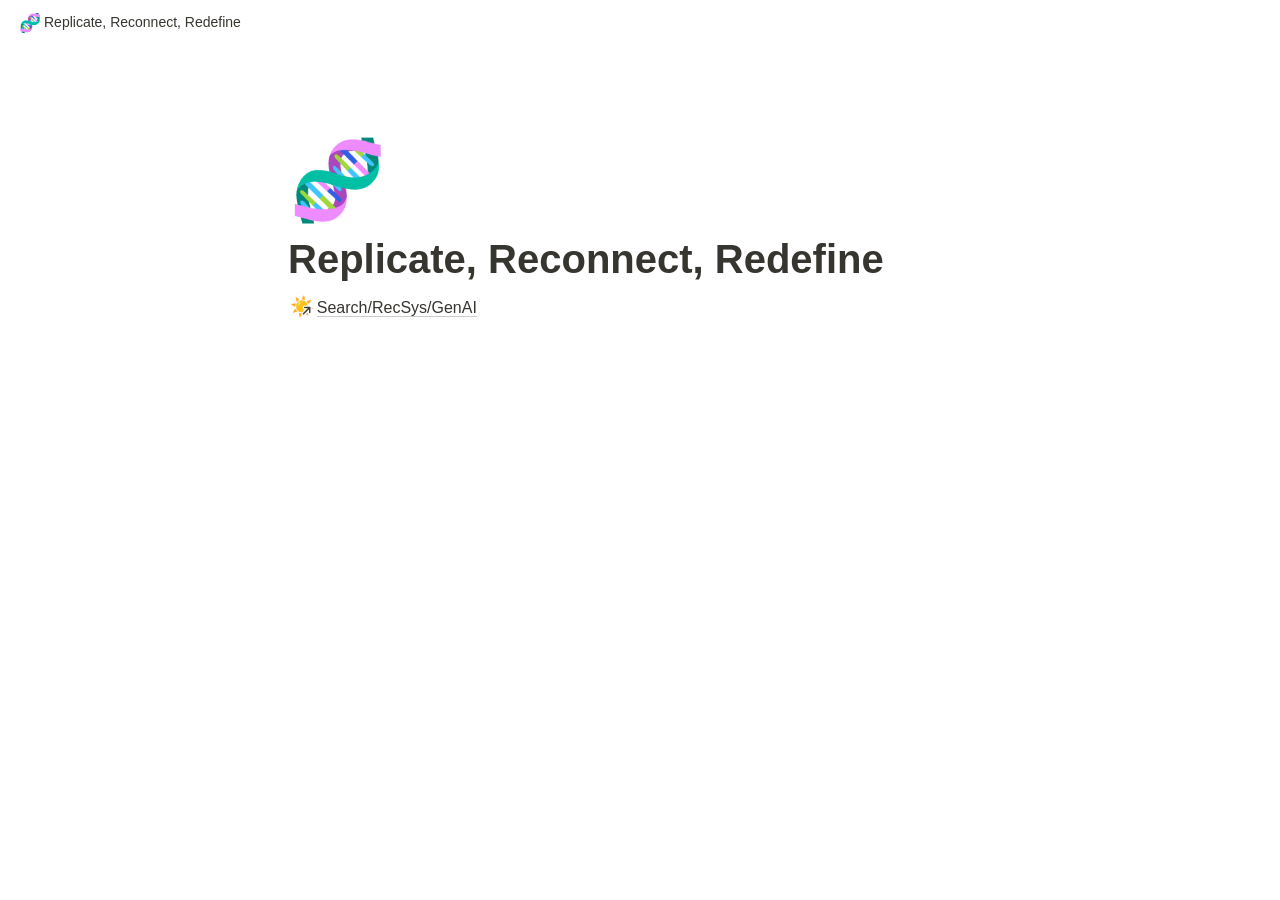
==== index.html @ c066df90 "update index.html" ====
<html class="notion-html"><head lang="en"><meta charset="utf-8"/><meta content="width=device-width,height=device-height,initial-scale=1,maximum-scale=1,user-scalable=no,viewport-fit=cover" name="viewport"/><title>Replicate, Reconnect, Redefine</title><meta content="en_US" property="og:locale"/><link href="[data-uri]" rel="shortcut icon" type="image/x-icon"/><link href="/images/logo-ios.png" rel="apple-touch-icon"/><meta content="yes" name="apple-mobile-web-app-capable"/><meta content="telephone=no" name="format-detection"/><meta content="no" name="msapplication-tap-highlight"/><link href="e218a1aef6df86309cb95b61e446888efa3b0379.css" media="print" rel="stylesheet"/><link href="e1d809d762eeca23edf0cb31bb17bf3c703085f5.css" rel="stylesheet"/><link href="4451b1b98bedd60f29942edda14572d1c14a34ee.css" rel="stylesheet"/></head><body class="notion-body"><style>body{background:#fff}body.dark{background:#191919}@keyframes startup-shimmer-animation{0%{transform:translateX(-100%) translateZ(0)}100%{transform:translateX(100%) translateZ(0)}}@keyframes startup-shimmer-fade-in{0%{opacity:0}100%{opacity:1}}@keyframes startup-spinner-rotate{0%{transform:rotate(0) translateZ(0)}100%{transform:rotate(360deg) translateZ(0)}}#initial-loading-spinner{position:fixed;height:100vh;width:100vw;z-index:-1;display:none;align-items:center;justify-content:center;opacity:.5}#initial-loading-spinner svg{height:24px;width:24px;animation:startup-spinner-rotate 1s linear infinite;transform-origin:center center;pointer-events:none}#skeleton{background:#fff;position:fixed;height:100vh;width:100vw;z-index:-1;display:none;overflow:hidden}#initial-loading-spinner.show,#skeleton.show{display:flex}body.dark #skeleton{background:#191919}.notion-front-page #skeleton,.notion-mobile #skeleton{display:none}#skeleton-sidebar{background-color:#fbfbfa;box-shadow:inset -1px 0 0 0 rgba(0,0,0,.025);display:flex;width:240px;flex-direction:column;padding:12px 14px;overflow:hidden}body.dark #skeleton-sidebar{background-color:#202020;box-shadow:inset -1px 0 0 0 rgba(255,255,255,.05)}#skeleton.isElectron #skeleton-sidebar{padding-top:46px}#skeleton .row{display:flex;margin-bottom:8px;align-items:center}#skeleton .row.fadein{animation:1s ease-in 0s 1 normal both running startup-shimmer-fade-in}#skeleton .chevron{width:12px;height:12px;display:block;margin-right:4px;fill:rgba(227,226,224,.5)}body.dark #skeleton .chevron{fill:#2f2f2f}.startup-shimmer{background:rgba(227,226,224,.5);overflow:hidden;position:relative}body.dark .startup-shimmer{background:#2f2f2f}.startup-shimmer::before{content:"";position:absolute;height:100%;width:100%;z-index:1;animation:1s linear infinite startup-shimmer-animation;background:linear-gradient(90deg,transparent 0,rgba(255,255,255,.4) 50%,transparent 100%)}body.dark .startup-shimmer::before{background:linear-gradient(90deg,transparent 0,rgba(86,86,86,.4) 50%,transparent 100%)}#skeleton .icon{width:20px;height:20px;border-radius:4px}#skeleton .text{height:10px;border-radius:10px}#skeleton .draggable{-webkit-app-region:drag;position:absolute;top:0;left:0;width:100%;height:36px;display:none}#skeleton.isElectron .draggable{display:block}</style><style id="scroll-properties">
			::-webkit-scrollbar {
				width: 10px;
				height: 10px;
			}
			::-webkit-scrollbar {
				background: transparent;
			}
			::-webkit-scrollbar-track {
				background: #EDECE9;
			}
			::-webkit-scrollbar-thumb {
				background:#D3D1CB;
			}
			::-webkit-scrollbar-thumb:hover {
				background:#AEACA6;
			}
		</style><div id="notion-app"><div class="notion-app-inner notion-light-theme" style='color: rgb(55, 53, 47); fill: currentcolor; line-height: 1.5; font-family: ui-sans-serif, -apple-system, BlinkMacSystemFont, "Segoe UI", Helvetica, "Apple Color Emoji", Arial, sans-serif, "Segoe UI Emoji", "Segoe UI Symbol"; -webkit-font-smoothing: auto; background-color: white;'><div style="height: 100%;"><div class="notion-cursor-listener" style="width: 100vw; height: 100%; position: relative; display: flex; flex: 1 1 0%; background: white; cursor: text;"><div class="" style="display: flex; flex-direction: column; width: 100%; overflow: hidden;"><div style="max-width: 100vw; z-index: 100; background: white; user-select: none;"><div class="notion-topbar" style="width: 100%; max-width: 100vw; height: 45px; opacity: 1; transition: opacity 700ms ease 0s, color 700ms ease 0s; position: relative;"><div style="display: flex; justify-content: space-between; align-items: center; overflow: hidden; height: 45px; padding-left: 12px; padding-right: 10px;"><div class="notranslate shadow-cursor-breadcrumb" style="display: flex; align-items: center; line-height: 1.2; font-size: 14px; height: 100%; flex-grow: 0; margin-right: 8px; min-width: 0px;"><div role="button" style="user-select: none; transition: background 20ms ease-in 0s; cursor: pointer; display: inline-flex; align-items: center; flex-shrink: 1; white-space: nowrap; height: 24px; border-radius: 4px; font-size: 14px; line-height: 1.2; min-width: 0px; padding-left: 6px; padding-right: 6px; color: rgb(55, 53, 47);" tabindex="0"><div class="notion-record-icon notranslate" style="display: flex; align-items: center; justify-content: center; height: 20px; width: 20px; border-radius: 0.25em; flex-shrink: 0; margin-right: 6px;"><div style="display: flex; align-items: center; justify-content: center; height: 20px; width: 20px;"><div style="height: 18px; width: 18px; font-size: 18px; line-height: 1; margin-left: 0px; color: black;"><span aria-label="🧬" role="img" style='font-family: "Apple Color Emoji", "Segoe UI Emoji", NotoColorEmoji, "Noto Color Emoji", "Segoe UI Symbol", "Android Emoji", EmojiSymbols; line-height: 1em; white-space: nowrap;'>🧬</span></div></div></div><div class="notranslate" style="white-space: nowrap; overflow: hidden; text-overflow: ellipsis; max-width: 240px;">Replicate, Reconnect, Redefine</div></div></div><div style="flex-grow: 1; flex-shrink: 1;"></div><div role="button" style="user-select: none; transition: background 20ms ease-in 0s; cursor: pointer; display: inline-flex; align-items: center; flex-shrink: 0; white-space: nowrap; height: 28px; border-radius: 4px; font-size: 14px; line-height: 1.2; min-width: 0px; padding-left: 8px; padding-right: 8px; color: rgb(55, 53, 47);" tabindex="0"><svg class="searchNew" style="width: 14px; height: 14px; display: block; fill: inherit; flex-shrink: 0; backface-visibility: hidden; margin-right: 6px;" viewBox="0 0 17 17"><path d="M6.78027 13.6729C8.24805 13.6729 9.60156 13.1982 10.709 12.4072L14.875 16.5732C15.0684 16.7666 15.3232 16.8633 15.5957 16.8633C16.167 16.8633 16.5713 16.4238 16.5713 15.8613C16.5713 15.5977 16.4834 15.3516 16.29 15.1582L12.1504 11.0098C13.0205 9.86719 13.5391 8.45215 13.5391 6.91406C13.5391 3.19629 10.498 0.155273 6.78027 0.155273C3.0625 0.155273 0.0214844 3.19629 0.0214844 6.91406C0.0214844 10.6318 3.0625 13.6729 6.78027 13.6729ZM6.78027 12.2139C3.87988 12.2139 1.48047 9.81445 1.48047 6.91406C1.48047 4.01367 3.87988 1.61426 6.78027 1.61426C9.68066 1.61426 12.0801 4.01367 12.0801 6.91406C12.0801 9.81445 9.68066 12.2139 6.78027 12.2139Z"></path></svg>Search</div><div role="button" style="user-select: none; transition: background 20ms ease-in 0s; cursor: pointer; display: inline-flex; align-items: center; flex-shrink: 0; white-space: nowrap; height: 28px; border-radius: 4px; font-size: 14px; line-height: 1.2; min-width: 0px; padding-left: 8px; padding-right: 8px; color: rgb(55, 53, 47);" tabindex="0">Duplicate</div><div role="button" style="user-select: none; transition: background 20ms ease-in 0s; cursor: pointer; display: flex; align-items: center; justify-content: center; width: 32px; height: 28px; border-radius: 3px;" tabindex="0"><svg class="dots" style="width: 18px; height: 18px; display: block; fill: inherit; flex-shrink: 0; backface-visibility: hidden;" viewBox="0 0 13 3"><g><path d="M3,1.5A1.5,1.5,0,1,1,1.5,0,1.5,1.5,0,0,1,3,1.5Z"></path><path d="M8,1.5A1.5,1.5,0,1,1,6.5,0,1.5,1.5,0,0,1,8,1.5Z"></path><path d="M13,1.5A1.5,1.5,0,1,1,11.5,0,1.5,1.5,0,0,1,13,1.5Z"></path></g></svg></div><div style="flex: 0 0 auto; width: 1px; height: 16px; margin-left: 8px; margin-right: 8px; background: rgba(55, 53, 47, 0.16);"></div><div role="button" style="user-select: none; transition: background 20ms ease-in 0s; cursor: pointer; display: inline-flex; align-items: center; flex-shrink: 0; white-space: nowrap; height: 28px; border-radius: 4px; font-size: 14px; line-height: 1.2; min-width: 0px; padding-left: 8px; padding-right: 8px; color: rgb(55, 53, 47);" tabindex="0"><svg class="notionLogo" style="width: 18px; height: 18px; display: block; fill: inherit; flex-shrink: 0; backface-visibility: hidden; margin-right: 6px;" viewBox="0 0 120 126"><path d="M 20.6927 21.9315C 24.5836 25.0924 26.0432 24.8512 33.3492 24.3638L 102.228 20.2279C 103.689 20.2279 102.474 18.7705 101.987 18.5283L 90.5477 10.2586C 88.3558 8.55699 85.4356 6.60818 79.8387 7.09563L 13.1433 11.9602C 10.711 12.2014 10.2251 13.4175 11.1939 14.3924L 20.6927 21.9315ZM 24.8281 37.9835L 24.8281 110.456C 24.8281 114.351 26.7745 115.808 31.1553 115.567L 106.853 111.187C 111.236 110.946 111.724 108.267 111.724 105.103L 111.724 33.1169C 111.724 29.958 110.509 28.2544 107.826 28.4976L 28.721 33.1169C 25.8018 33.3622 24.8281 34.8225 24.8281 37.9835ZM 99.5567 41.8711C 100.042 44.0622 99.5567 46.2512 97.3618 46.4974L 93.7143 47.2241L 93.7143 100.728C 90.5477 102.43 87.6275 103.403 85.1942 103.403C 81.2983 103.403 80.3226 102.186 77.4044 98.54L 53.5471 61.087L 53.5471 97.3239L 61.0964 99.0275C 61.0964 99.0275 61.0964 103.403 55.0057 103.403L 38.2148 104.377C 37.727 103.403 38.2148 100.973 39.9179 100.486L 44.2996 99.2717L 44.2996 51.36L 38.2158 50.8725C 37.728 48.6815 38.9431 45.5225 42.3532 45.2773L 60.3661 44.0631L 85.1942 82.0036L 85.1942 48.4402L 78.864 47.7136C 78.3781 45.0351 80.3226 43.0902 82.7569 42.849L 99.5567 41.8711ZM 7.5434 5.39404L 76.9175 0.285276C 85.4366 -0.445402 87.6285 0.0440428 92.983 3.93368L 115.128 19.4982C 118.782 22.1747 120 22.9034 120 25.8211L 120 111.187C 120 116.537 118.051 119.701 111.237 120.185L 30.6734 125.05C 25.5584 125.294 23.124 124.565 20.4453 121.158L 4.13735 99.9994C 1.21516 96.1048 0 93.191 0 89.7819L 0 13.903C 0 9.5279 1.94945 5.8785 7.5434 5.39404Z"></path></svg>Try Notion</div></div></div><div style="width: calc(100% - 0px); user-select: none;"></div></div><div class="notion-frame" style="flex-grow: 0; flex-shrink: 1; display: flex; flex-direction: column; background: white; z-index: 1; height: calc(100vh - 45px); max-height: 100%; position: relative; width: 1920px;"><div class="notion-scroller vertical" style="display: flex; flex-direction: column; z-index: 1; flex-grow: 1; position: relative; align-items: center; margin-right: 0px; margin-bottom: 0px; overflow: hidden auto;"><div style="position: absolute; top: 0px; left: 0px;"><div></div></div><div class="whenContentEditable" data-content-editable-root="true" style="caret-color: rgb(55, 53, 47); width: 100%; display: flex; flex-direction: column; position: relative; align-items: center; flex-grow: 1; --whenContentEditable--WebkitUserModify: read-write-plaintext-only;"><span style="height: 1px; width: 1px;"></span><div class="pseudoSelection" contenteditable="false" data-content-editable-void="true" style="user-select: none; --pseudoSelection--background: transparent; width: 100%; display: flex; flex-direction: column; align-items: center; flex-shrink: 0; flex-grow: 0; z-index: 2;"></div><div style="width: 100%; display: flex; justify-content: center; z-index: 3; flex-shrink: 0;"><div style="max-width: 100%; min-width: 0px; width: 900px;"><div style="width: 100%; display: flex; flex-direction: column; align-items: center; flex-shrink: 0; flex-grow: 0;"><div style="max-width: 100%; padding-left: calc(96px + env(safe-area-inset-left)); width: 100%;"><div class="pseudoSelection" contenteditable="false" data-content-editable-void="true" style="user-select: none; --pseudoSelection--background: transparent; pointer-events: none;"><div class="notion-record-icon notranslate" style="display: flex; align-items: center; justify-content: center; height: 78px; width: 78px; border-radius: 0.25em; flex-shrink: 0; position: relative; z-index: 1; margin-left: 3px; margin-bottom: 0px; margin-top: 96px; pointer-events: auto;"><div style="display: flex; align-items: center; justify-content: center; height: 78px; width: 78px;"><div style="height: 78px; width: 78px; font-size: 78px; line-height: 1; margin-left: 0px; color: black;"><span aria-label="🧬" role="img" style='font-family: "Apple Color Emoji", "Segoe UI Emoji", NotoColorEmoji, "Noto Color Emoji", "Segoe UI Symbol", "Android Emoji", EmojiSymbols; line-height: 1em; white-space: nowrap;'>🧬</span></div></div></div><div class="notion-page-controls" style='display: flex; justify-content: flex-start; flex-wrap: wrap; margin-top: 8px; margin-bottom: 4px; margin-left: -1px; color: rgba(55, 53, 47, 0.5); font-family: ui-sans-serif, -apple-system, BlinkMacSystemFont, "Segoe UI", Helvetica, "Apple Color Emoji", Arial, sans-serif, "Segoe UI Emoji", "Segoe UI Symbol"; height: 24px; pointer-events: auto;'></div></div><div style="padding-right: calc(96px + env(safe-area-inset-right));"><div><div class="notion-selectable notion-page-block" data-block-id="be608f9f-d05b-403d-a3cd-9620e66671c8" style='color: rgb(55, 53, 47); font-weight: 700; line-height: 1.2; font-size: 40px; font-family: ui-sans-serif, -apple-system, BlinkMacSystemFont, "Segoe UI", Helvetica, "Apple Color Emoji", Arial, sans-serif, "Segoe UI Emoji", "Segoe UI Symbol"; cursor: text; display: flex; align-items: center;'><div contenteditable="false" data-content-editable-leaf="true" placeholder="Untitled" spellcheck="true" style="max-width: 100%; width: 100%; white-space: pre-wrap; word-break: break-word; caret-color: rgb(55, 53, 47); padding: 3px 2px;">Replicate, Reconnect, Redefine</div></div><div style="margin-left: 4px;"></div></div></div></div></div><div style="width: 100%; display: flex; flex-direction: column; align-items: center; flex-shrink: 0; flex-grow: 0;"><div contenteditable="false" data-content-editable-void="true" style="padding-left: calc(96px + env(safe-area-inset-left)); padding-right: calc(96px + env(safe-area-inset-right)); max-width: 100%; width: 100%;"></div></div></div></div><main style="display: flex; width: 100%; justify-content: center; padding-top: 5px;"><div style="max-width: 100%; min-width: 0px; width: 900px;"><div class="notion-page-content" style="flex-shrink: 0; flex-grow: 1; max-width: 100%; display: flex; align-items: flex-start; flex-direction: column; font-size: 16px; line-height: 1.5; width: 100%; z-index: 4; padding-bottom: 30vh; padding-left: calc(96px + env(safe-area-inset-left)); padding-right: calc(96px + env(safe-area-inset-right));"><div class="notion-selectable notion-text-block" data-block-id="f296ac25-832a-48f5-b9f8-a73fecbe519c" style="width: 100%; max-width: 1718px; margin-top: 2px; margin-bottom: 1px;"><div style="color: inherit; fill: inherit;"><div style="display: flex;"><div contenteditable="false" data-content-editable-leaf="true" placeholder=" " spellcheck="true" style="max-width: 100%; width: 100%; white-space: pre-wrap; word-break: break-word; caret-color: rgb(55, 53, 47); padding: 3px 2px;"><a class="notion-page-mention-token notion-text-mention-token notion-focusable-token notion-enable-hover" contenteditable="false" data-token-index="0" href="search-recsys-genai.html" style="vertical-align:top;cursor:pointer;color:inherit;text-decoration:inherit;transition:all 100ms ease-in" tabindex="0"><span style="white-space:nowrap"></span><span style="white-space:nowrap"><span style="display:inline-block;margin-left:0.1em;margin-right:0.5em;width:1.2em;white-space:nowrap;position:relative"><span aria-label="☀️" role="img" style='font-family:"Apple Color Emoji","Segoe UI Emoji",NotoColorEmoji,"Noto Color Emoji","Segoe UI Symbol","Android Emoji",EmojiSymbols;line-height:1em;white-space:nowrap;font-size:1.2em'>☀️</span><svg class="pageLinkIndicator" style="width:0.7em;height:0.7em;display:block;fill:rgba(55, 53, 47, 1);flex-shrink:0;-webkit-backface-visibility:hidden;position:absolute;right:-0.2em;bottom:0;stroke:white;stroke-width:1.5" viewBox="0 0 13 13"><path d="M6.30826 4.43292L1.76184 8.98454C1.76176 8.98462 1.76169 8.9847 1.76161 8.98477C1.76158 8.9848 1.76156 8.98482 1.76154 8.98484C1.46068 9.28584 1.25 9.6914 1.25 10.1565C1.25 10.6117 1.45865 11.0119 1.73417 11.2886C2.01014 11.5658 2.41107 11.7773 2.87078 11.7773C3.34169 11.7773 3.73758 11.5617 4.03477 11.2733L4.03482 11.2734L4.04244 11.2657L8.58864 6.72474V8.667C8.58864 9.51956 9.22729 10.2935 10.1521 10.2935C11.0528 10.2935 11.75 9.54534 11.75 8.66127V2.92671C11.75 2.48722 11.5981 2.06381 11.2838 1.74808C10.9689 1.43182 10.5446 1.27728 10.1006 1.27728H4.36028C3.46161 1.27728 2.72804 1.97749 2.72804 2.86942C2.72804 3.79734 3.51104 4.43292 4.35455 4.43292H6.30826Z" fill="#3E3C38" stroke="white" stroke-width="1.5"></path></svg></span></span><span class="notion-page-mention-token__title" style="border-bottom:0.05em solid rgba(55,53,47,0.25);font-weight:500">Search/RecSys/GenAI</span><span style="white-space:nowrap"></span></a> </div></div></div></div><div class="notion-selectable notion-text-block" data-block-id="0466267c-1c5b-413e-a10b-595f53526079" style="width: 100%; max-width: 1718px; margin-top: 1px; margin-bottom: 0px;"><div style="color: inherit; fill: inherit;"><div style="display: flex;"><div contenteditable="false" data-content-editable-leaf="true" placeholder=" " spellcheck="true" style="max-width: 100%; width: 100%; white-space: pre-wrap; word-break: break-word; caret-color: rgb(55, 53, 47); padding: 3px 2px; min-height: 1em; color: rgb(55, 53, 47); -webkit-text-fill-color: rgba(55, 53, 47, 0.5);"></div></div></div></div></div></div><div contenteditable="false" data-content-editable-void="true" style="width: 0px;"><div style="display: none; flex-shrink: 0; pointer-events: none; width: 0px; position: absolute; right: 192px; opacity: 0;"><div style="display: flex; flex-direction: column; padding: 5px 16px; width: 340px; flex-shrink: 0; height: 100%; position: relative; pointer-events: none; z-index: 1;"><div style="position: absolute; pointer-events: none; width: 100%; height: 100%; top: -5px; background: linear-gradient(white 0px, rgba(255, 255, 255, 0) 15px);"></div></div></div></div></main><span style="height: 1px; width: 1px;"></span></div><div class="notion-presence-container" style="position: absolute; top: 0px; left: 0px; z-index: 89;"><div></div></div></div></div></div><div class="notion-peek-renderer" style="position: fixed; top: 0px; right: 0px; bottom: 0px; width: 960px; z-index: 109; transform: translateX(960px) translateZ(0px);"></div></div></div></div></div><textarea aria-hidden="true" style="opacity: 0; pointer-events: none; position: fixed; left: 0px; top: 0px;" tabindex="-1"></textarea><script src="1172e9111a5fb396bcb8a05870b5eabf8abf221c.js" type="text/javascript"></script><div style="width: env(safe-area-inset-bottom);"></div></body></html>
---- e218a1aef6df86309cb95b61e446888efa3b0379.css ----
html, body, #notion-app {
    height: auto !important;
    overflow: auto !important;
    font-size: 14px !important;
    -webkit-print-color-adjust: exact;
    padding: 0 !important;
    margin: 0 !important
    }
.notion-help-button, .notion-print-ignore, .notion-overlay-container, .notion-sidebar-container, .notion-presence-container, .notion-topbar, .notion-topbar-export-popup, .notion-selectable-halo, .notion-help-button, .notion-page-controls {
    display: none !important
    }
.notion-frame {
    width: 100% !important;
    height: auto !important;
    border: none !important;
    padding: 0 !important;
    margin: 0 !important;
    -webkit-print-color-adjust: exact
    }
.notion-scroller {
    height: auto !important;
    width: 100% !important;
    max-height: none !important;
    max-width: none !important;
    overflow: visible !important;
    padding: 0 !important;
    margin: 0 !important;
    /* Remove the extra padding when the screen is wide. */
    display: block !important
    }
html {
    height: auto !important;
    overflow: auto !important;
    font-size: 14px !important
    }
.notion-invoice {
    height: auto !important
    }
.notion-code-block > div {
    white-space: normal !important
    }
.notion-selectable {
    page-break-inside: avoid;
    -webkit-region-break-inside: avoid;
    position: relative;
    overflow: initial;
    min-height: 0;
    max-width: none !important
    }
.notion-page-content {
    display: block !important;
    width: 100% !important;
    position: relative;
    overflow: initial;
    min-height: 0
    }
@page {
    size: auto;
    margin: 20mm 0 20mm 0
    }
.notion-table-content {
    padding: 0 !important
    }
---- e1d809d762eeca23edf0cb31bb17bf3c703085f5.css ----
/* enables hover effect on buttons */
div[role="button"]:not(.notion-record-icon):hover {
  background: rgba(55, 53, 47, 0.08);
}

/* hides loading spinners */
.loading-spinner {
  display: none !important;
}

/* hides elements on the top right (search box, duplicate, notion shortcut) */
.notion-topbar > div > div:not(:first-child) {
  display: none !important;
}

/* stops inline databases from overflowing horizontally */
.notion-frame {
  max-width: 100%;
  width: 100vw !important;
}

.notion-selectable {
  max-width: 100% !important;
}

.notion-scroller .notion-collection_view-block {
  width: 100% !important;
  max-width: 100% !important;
}

/* Resizes inlines databases */
.notion-scroller .notion-collection_view-block > div,
.notion-scroller .notion-collection_view-block > div > div > div,
.notion-scroller .notion-collection_view-block .notion-list-view,
.notion-scroller .notion-collection_view-block .notion-gallery-view,
.notion-scroller .notion-collection_view-block .notion-table-view,
.notion-scroller .notion-collection_view-block .notion-board-view,
.notion-scroller .notion-collection_view-block .notion-calendar-view {
  max-width: 100% !important;
  padding-left: unset !important;
  padding-right: unset !important;
}

/* pull alias arrows back inline */
svg.alias {
  display: inline-block !important;
  height: auto !important;
}

/* stops text from overflowing past max-width on bookmark blocks; */
.notion-bookmark-block div {
  white-space: unset !important;
}

/* fixes oversized page properties on Safari */
.notion-scroller
  > div:nth-child(2):not(.notion-page-content)
  > div:not([data-block-id])
  div:not(.notion-page-details-controls) {
  height: auto !important;
}

/* fixes possible stray header on tables */
.notion-collection_view_page-block > div:first-child {
  transform: unset !important;
}

/* fixes oversize icons in inline page links */
a[data-token-index] svg.page {
  height: auto !important;
}

/* mobile fixes */
@media only screen and (max-width: 960px) {
  /* normalizes banner / page title width */
  .notion-scroller > div:not([class]),
  .notion-scroller > div > div:not([class]) {
    width: 100% !important;
    max-width: 960px !important;
    padding-left: 0 !important;
    padding-right: 0 !important;
  }

  /* normalizes content width */
  .notion-page-content,
  .notion-page-content > .notion-collection_view-block,
  .notion-page-content > .notion-collection_view-block > div,
  .notion-page-content > .notion-collection_view-block > .notion-scroller > div {
    width: 100vw !important;
    /* max-width: unset !important; */
    padding-right: 0 !important;
    padding-left: 0 !important;
  }

  /* add padding to banner, but not to image */
  .notion-frame > .notion-scroller > div:first-child > div:last-child {
    padding-right: 2em !important;
    padding-left: 2em !important;
  }

  /* add padding to content */
  .notion-scroller > div:not([class]):not(:first-child),
  .notion-scroller > .notion-page-content,
  .notion-frame > .notion-scroller > .notion-scroller > .notion-list-view,
  .notion-frame > .notion-scroller > .notion-scroller > .notion-gallery-view,
  .notion-frame > .notion-scroller > .notion-scroller > .notion-table-view,
  .notion-frame > .notion-scroller > .notion-scroller > .notion-board-view,
  .notion-frame > .notion-scroller > .notion-scroller > .notion-calendar-view {
    padding-right: 2em !important;
    padding-left: 2em !important;
    flex-wrap: wrap
  }

  /* collapses flex rows into columns */
  .notion-column_list-block > div {
    flex-direction: column;
  }
  .notion-column_list-block > div > * {
    width: unset !important;
  }

  /* forces gallery to wrap around pages */
  .notion-gallery-view {
    width: 100vw;
  }

  /* enable horizontal scroll for lists and tables on mobile */
  .notion-collection-item > a {
    overflow: visible !important;
  }
  .notion-collection-item > a > div {
    width: unset !important;
  }
  .notion-scroller.horizontal {
    overflow-x: scroll;
  }

  /* makes the top border on overflowing list reach the full width of the list */
  .notion-list-view > .notion-collection_view_page-block {
    width: fit-content;
  }

  .notion-scroller
  > div:nth-child(2):not(.notion-page-content)
  > div:not([data-block-id])
  div:not(.notion-page-details-controls) {
  padding-left: 0!important;
  padding-right: 0!important;
}
}

.pseudoAfter:after {
  color: var(--pseudoAfter--color);
  content: var(--pseudoAfter--content);
  border: var(--pseudoAfter--border);
  width: var(--pseudoAfter--width);
  height: var(--pseudoAfter--height);
  display: var(--pseudoAfter--display);
  background: var(--pseudoAfter--background);
}

.pseudoBefore:before {
  color: var(--pseudoBefore--color);
  content: var(--pseudoBefore--content);
  border: var(--pseudoBefore--border);
  width: var(--pseudoBefore--width);
  height: var(--pseudoBefore--height);
  display: var(--pseudoBefore--display) !important;
  background: var(--pseudoBefore--background);
}

.pseudoSelection ::selection {
  color: var(--pseudoSelection--color);
  background: var(--pseudoSelection--background);
  text-shadow: var(--pseudoSelection--textShadow);
}
---- 4451b1b98bedd60f29942edda14572d1c14a34ee.css ----
/*!****************************************************************************!*\
  !*** css ./node_modules/css-loader/dist/cjs.js!./src/client/css/fonts.css ***!
  \****************************************************************************/
@font-face {
    font-family: "Lyon-Text";
    src: url(lyon-text-regular-3be84b20b1d9ff1e3456b0a220ae449b.woff);
    font-style: normal;
    font-weight: 400
    }
@font-face {
    font-family: "Lyon-Text";
    src: url(lyon-text-regular-italic-437d32a42fc5b8268bb4a1e0cc8b363f.woff);
    font-style: italic;
    font-weight: 400
    }
@font-face {
    font-family: "Lyon-Text";
    src: url(lyon-text-semibold-acb7f110189034ff6a1afa4b730be0ed.woff);
    font-style: normal;
    font-weight: 600
    }
@font-face {
    font-family: "Lyon-Text";
    src: url(lyon-text-semibold-italic-1f81a2f93060f05edd7f078ac91f25e6.woff);
    font-style: italic;
    font-weight: 600
    }
@font-face {
    font-family: "iawriter-mono";
    src: url(iawriter-mono-regular-4b73d071988a4f1cd2283524716ad970.woff);
    font-style: normal;
    font-weight: 400
    }
@font-face {
    font-family: "iawriter-mono";
    src: url(iawriter-mono-italic-d5d3224c1377168e261efc6aa0ce89c6.woff);
    font-style: italic;
    font-weight: 400
    }
@font-face {
    font-family: "iawriter-mono";
    src: url(iawriter-mono-bold-eb96a5e539892d26cf8b0cb2367e3580.woff);
    font-style: normal;
    font-weight: 600
    }
@font-face {
    font-family: "iawriter-mono";
    src: url(iawriter-mono-bold-italic-743b231fa82483406c79a00fa1f12fe8.woff);
    font-style: italic;
    font-weight: 600
    }
@font-face {
    font-family: "inter";
    src: url(inter-ui-regular-3ae6a7d3890c33d857fc00bd2e4c4820.woff);
    font-style: normal;
    font-weight: 400
    }
@font-face {
    font-family: "inter";
    src: url(inter-ui-medium-95b8a98959d1af9ab432d7ffe295ef94.woff);
    font-style: normal;
    font-weight: 500
    }
@font-face {
    font-family: "inter";
    src: url(inter-ui-semibold-19b57197b819695d334b9961ee41910e.woff);
    font-style: normal;
    font-weight: 600
    }
@font-face {
    font-family: "inter";
    src: url(inter-ui-bold-001893789f7f342b520f29ac8af7d6ca.woff);
    font-style: normal;
    font-weight: 700
    }
@font-face {
    font-family: "permanent-marker";
    src: url(permanent-marker-a6d62939e7c920a184ddddcf4149e62c.woff);
    font-style: normal;
    font-weight: 400
    }
/*!****************************************************************************!*\
  !*** css ./node_modules/css-loader/dist/cjs.js!./src/client/css/katex.css ***!
  \****************************************************************************/
.notion-frame .katex-display .katex {
    padding-right: 32px
    }
/* Make KaTeX responsive to smaller screens */
.notion-frame .katex > .katex-html {
    white-space: normal
    }
.notion-frame .katex-display .base {
    margin-top: 2px;
    margin-bottom: 2px
    }
.notion-frame .notion-text-equation-token .katex {
    /* katex.css sets this to 1.2, which causes baseline jitter. */
    line-height: 1
    }
/*!********************************************************************************!*\
  !*** css ./node_modules/css-loader/dist/cjs.js!./src/client/css/normalize.css ***!
  \********************************************************************************/
/*! normalize.css v3.0.2 | MIT License | git.io/normalize */
/**
 * 1. Set default font family to sans-serif.
 * 2. Prevent iOS text size adjust after orientation change, without disabling
 *    user zoom.
 */
html {
    font-family: sans-serif;
    /* 1 */
    -ms-text-size-adjust: 100%;
    /* 2 */
    -webkit-text-size-adjust: 100%;
    /* 2 */
    }
/**
 * Remove default margin.
 */
body {
    margin: 0
    }
/* HTML5 display definitions
   ========================================================================== */
/**
 * Correct `block` display not defined for any HTML5 element in IE 8/9.
 * Correct `block` display not defined for `details` or `summary` in IE 10/11
 * and Firefox.
 * Correct `block` display not defined for `main` in IE 11.
 */
article, aside, details, figcaption, figure, footer, header, hgroup, main, menu, nav, section, summary {
    display: block
    }
/**
 * 1. Correct `inline-block` display not defined in IE 8/9.
 * 2. Normalize vertical alignment of `progress` in Chrome, Firefox, and Opera.
 */
audio, canvas, progress, video {
    display: inline-block;
    /* 1 */
    vertical-align: baseline;
    /* 2 */
    }
/**
 * Prevent modern browsers from displaying `audio` without controls.
 * Remove excess height in iOS 5 devices.
 */
audio:not([controls]) {
    display: none;
    height: 0
    }
/**
 * Address `[hidden]` styling not present in IE 8/9/10.
 * Hide the `template` element in IE 8/9/11, Safari, and Firefox < 22.
 */
[hidden], template {
    display: none
    }
/* Links
   ========================================================================== */
/**
 * Remove the gray background color from active links in IE 10.
 */
a {
    background-color: transparent
    }
/**
 * Improve readability when hovered and also mouse hovered in all browsers.
 */
a:active, a:hover {
    outline: 0
    }
/* Text-level semantics
   ========================================================================== */
/**
 * Address styling not present in IE 8/9/10/11, Safari, and Chrome.
 */
abbr[title] {
    border-bottom: 1px dotted
    }
/**
 * Address style set to `bolder` in Firefox 4+, Safari, and Chrome.
 */
b, strong {
    font-weight: bold
    }
/**
 * Address styling not present in Safari and Chrome.
 */
dfn {
    font-style: italic
    }
/**
 * Address variable `h1` font-size and margin within `section` and `article`
 * contexts in Firefox 4+, Safari, and Chrome.
 */
h1 {
    font-size: 2em;
    margin: 0.67em 0
    }
/**
 * Address styling not present in IE 8/9.
 */
mark {
    background: #ff0;
    color: #000
    }
/**
 * Address inconsistent and variable font size in all browsers.
 */
small {
    font-size: 80%
    }
/**
 * Prevent `sub` and `sup` affecting `line-height` in all browsers.
 */
sub, sup {
    font-size: 75%;
    line-height: 0;
    position: relative;
    vertical-align: baseline
    }
sup {
    top: -0.5em
    }
sub {
    bottom: -0.25em
    }
/* Embedded content
   ========================================================================== */
/**
 * Remove border when inside `a` element in IE 8/9/10.
 */
img {
    border: 0
    }
/* Grouping content
   ========================================================================== */
/**
 * Address margin not present in IE 8/9 and Safari.
 */
figure {
    margin: 1em 40px
    }
/**
 * Address differences between Firefox and other browsers.
 */
hr {
    -moz-box-sizing: content-box;
    box-sizing: content-box;
    height: 0
    }
/**
 * Contain overflow in all browsers.
 */
/*pre {
  overflow: auto;
}*/
/**
 * Address odd `em`-unit font size rendering in all browsers.
 */
code, kbd, pre, samp {
    font-family: inherit
    }
/* Forms
   ========================================================================== */
/**
 * Known limitation: by default, Chrome and Safari on OS X allow very limited
 * styling of `select`, unless a `border` property is set.
 */
/**
 * 1. Correct color not being inherited.
 *    Known issue: affects color of disabled elements.
 * 2. Correct font properties not being inherited.
 * 3. Address margins set differently in Firefox 4+, Safari, and Chrome.
 */
button, input, optgroup, select, textarea {
    color: inherit;
    /* 1 */
    font: inherit;
    /* 2 */
    margin: 0;
    /* 3 */
    }
/**
 * Address `overflow` set to `hidden` in IE 8/9/10/11.
 */
button {
    overflow: visible
    }
/**
 * Address inconsistent `text-transform` inheritance for `button` and `select`.
 * All other form control elements do not inherit `text-transform` values.
 * Correct `button` style inheritance in Firefox, IE 8/9/10/11, and Opera.
 * Correct `select` style inheritance in Firefox.
 */
button, select {
    text-transform: none
    }
/**
 * 1. Avoid the WebKit bug in Android 4.0.* where (2) destroys native `audio`
 *    and `video` controls.
 * 2. Correct inability to style clickable `input` types in iOS.
 * 3. Improve usability and consistency of cursor style between image-type
 *    `input` and others.
 */
button, html input[type="button"], /* 1 */input[type="reset"], input[type="submit"] {
    -webkit-appearance: button;
    /* 2 */
    cursor: pointer;
    /* 3 */
    }
/**
 * Re-set default cursor for disabled elements.
 */
button[disabled], html input[disabled] {
    cursor: default
    }
/**
 * Remove inner padding and border in Firefox 4+.
 */
button::-moz-focus-inner, input::-moz-focus-inner {
    border: 0;
    padding: 0
    }
/**
 * Address Firefox 4+ setting `line-height` on `input` using `!important` in
 * the UA stylesheet.
 */
/*
input {
  line-height: normal;
}*/
/**
 * It's recommended that you don't attempt to style these elements.
 * Firefox's implementation doesn't respect box-sizing, padding, or width.
 *
 * 1. Address box sizing set to `content-box` in IE 8/9/10.
 * 2. Remove excess padding in IE 8/9/10.
 */
input[type="checkbox"], input[type="radio"] {
    box-sizing: border-box;
    /* 1 */
    padding: 0;
    /* 2 */
    }
/**
 * Fix the cursor style for Chrome's increment/decrement buttons. For certain
 * `font-size` values of the `input`, it causes the cursor style of the
 * decrement button to change from `default` to `text`.
 */
input[type="number"]::-webkit-inner-spin-button, input[type="number"]::-webkit-outer-spin-button {
    height: auto
    }
/**
 * 1. Address `appearance` set to `searchfield` in Safari and Chrome.
 * 2. Address `box-sizing` set to `border-box` in Safari and Chrome
 *    (include `-moz` to future-proof).
 */
input[type="search"] {
    -webkit-appearance: textfield;
    /* 1 */
    -moz-box-sizing: content-box;
    -webkit-box-sizing: content-box;
    /* 2 */
    box-sizing: content-box
    }
/**
 * Remove inner padding and search cancel button in Safari and Chrome on OS X.
 * Safari (but not Chrome) clips the cancel button when the search input has
 * padding (and `textfield` appearance).
 */
input[type="search"]::-webkit-search-cancel-button, input[type="search"]::-webkit-search-decoration {
    -webkit-appearance: none
    }
/**
 * Define consistent border, margin, and padding.
 */
fieldset {
    border: 1px solid #c0c0c0;
    margin: 0 2px;
    padding: 0.35em 0.625em 0.75em
    }
/**
 * 1. Correct `color` not being inherited in IE 8/9/10/11.
 * 2. Remove padding so people aren't caught out if they zero out fieldsets.
 */
legend {
    border: 0;
    /* 1 */
    padding: 0;
    /* 2 */
    }
/**
 * Remove default vertical scrollbar in IE 8/9/10/11.
 */
textarea {
    overflow: auto
    }
/**
 * Don't inherit the `font-weight` (applied by a rule above).
 * NOTE: the default cannot safely be changed in Chrome and Safari on OS X.
 */
optgroup {
    font-weight: bold
    }
/* Tables
   ========================================================================== */
/**
 * Remove most spacing between table cells.
 */
table {
    border-collapse: collapse;
    border-spacing: 0
    }
td, th {
    padding: 0
    }
/*!*****************************************************************************!*\
  !*** css ./node_modules/css-loader/dist/cjs.js!./src/client/css/notion.css ***!
  \*****************************************************************************/
/* ==================================================================== */
/* Hover Feedback */
/* ==================================================================== */
.notion-link {
    transition: 100ms ease-in
    }
.notion-link:hover {
    color: #eb5757 !important;
    /* Front red color. */
    }
.notion-link-ai-version {
    transition: 100ms ease-in
    }
.notion-link-ai-version:hover {
    color: #ca59ff !important;
    /* AI Version purple color. */
    }
.notion-ai-icon {
    transition: 100ms ease-in
    }
.notion-ai-icon:hover {
    filter: brightness(1.3)
    }
.notion-mobile-tapping {
    opacity: 0.6
    }
.notion-reminder.notion-enable-hover:hover {
    text-decoration: underline
    }
.notion-token-remove-button:hover {
    opacity: 0.8
    }
.notion-notion-external-object, .notion-page-mention-token {
    box-shadow: 0 0 0 3px rgba(148, 148, 148, 0)
    }
.notion-page-mention-token.notion-enable-hover:hover, .notion-external-object-token.notion-enable-hover:hover {
    cursor: pointer !important;
    background: rgba(148, 148, 148, 0.15);
    box-shadow: 0 0 0 3px rgba(148, 148, 148, 0.15);
    border-radius: 1px
    }
/* required to correctly highlight the icons within a page/external object
mention token. */
.notion-page-mention-token::selection, .notion-external-object-token::selection {
    background: rgba(35, 131, 226, 0.14)
    }
/* ==================================================================== */
/* Focus Feedback */
/* ==================================================================== */
.notion-focusable-within:focus-within {
    box-shadow: rgba(35, 131, 226, 0.57) 0 0 0 1px inset, rgba(35, 131, 226, 0.35) 0 0 0 2px !important
    }
/* Focusable tokens inside the editor should show focus ring */
.notion-focusable-token:focus-visible {
    box-shadow: rgba(35, 131, 226, 0.57) 0 0 0 1px inset, rgba(35, 131, 226, 0.35) 0 0 0 2px !important
    }
/* ==================================================================== */
/* Cursor */
/* ==================================================================== */
.notion-cursor-default {
    cursor: default
    }
.notion-cursor-pointer {
    cursor: pointer
    }
.notion-sidebar-container, .notion-topbar {
    cursor: default
    }
.notion-disable-local-cursor .notion-sidebar-container, .notion-disable-local-cursor .notion-topbar, .notion-disable-local-cursor .notion-cursor-default, .notion-disable-local-cursor .notion-cursor-pointer {
    cursor: inherit
    }
.notion-disable-webkit-user-select, .notion-disable-webkit-user-select * {
    -webkit-user-select: none
    }
#notion-app a {
    cursor: inherit
    }
/* ==================================================================== */
/* Animation */
/* ==================================================================== */
/* TODO(pm-announcement): Remove after launch */
.pm-announcement-modal-fadein {
    animation: fadein ease-in 1s;
    animation-fill-mode: both
    }
.notion-fadein {
    animation: fadein ease-in 330ms
    }
.notion-fadein-fast {
    animation: fadein ease-in 230ms
    }
.notion-fadein-slow {
    animation: fadein ease-in 600ms
    }
@keyframes fadein {
    from {
        opacity: 0;
        } to {
        opacity: 1;
        }
    }
/* ==================================================================== */
/* Overwrite for CodeBlock */
/* ==================================================================== */
.line-numbers .line-numbers-rows {
    border-right: none !important
    }
.line-numbers-rows > span:before {
    color: #ccc !important
    }
/* ==================================================================== */
/* Mobile.
/* ==================================================================== */
.notion-mobile * {
    /* Remove the tap highlight */
    -webkit-tap-highlight-color: transparent
    }
/* - Disable the bouncy scrolling in OSX. */
/* - Let the main scroller to handle scrolling */
html.notion-html, body.notion-body, #notion-app {
    height: 100vh;
    overflow: hidden;
    position: relative;
    background-color: transparent
    }
.notion-app-inner {
    height: 100%
    }
html.notion-mobile:not(.notion-front-page) div:not([contenteditable]) {
    -webkit-user-select: none
    }
html.notion-mobile:not(.notion-front-page) body:not(.notion-disable-webkit-user-select) [contenteditable] {
    -webkit-user-select: text
    }
/* Front page allow the scroll bounce */
html.notion-front-page, html.notion-front-page body, html.notion-front-page #notion-app {
    height: initial;
    overflow-x: initial;
    overflow-y: initial;
    background: #fffefc;
    /* Same as front bg in colors.ts */
    }
/* Disable scroll */
html.notion-front-page body.disable-scroll {
    overflow: hidden
    }
html.notion-front-page .notion-app-inner {
    height: initial
    }
/* ==================================================================== */
/* Contenteditable placeholders.
/* ==================================================================== */
[contenteditable]:empty:after {
    content: attr(placeholder)
    }
/* ==================================================================== */
/* Intercom.
/* ==================================================================== */
#intercom-container {
    /* On top of OverlayContainer. */
    z-index: 1000 !important
    }
/* ==================================================================== */
/* Prism.
/* ==================================================================== */
.token.operator.operator {
    background: transparent
    }
/* ==================================================================== */
/* Box.
/* ==================================================================== */
/* testid data attribute is the wrapper for the picker element
	.be-app-element is the content element*/
#box-app-container > div {
    position: absolute;
    background: rgba(255, 255, 255, 0.5);
    height: 100vh;
    width: 100vw;
    z-index: 1000;
    top: 0;
    display: flex;
    align-items: center;
    justify-content: center
    }
#box-app-container .be-app-element {
    width: calc(100% - 150px);
    height: calc(100% - 150px);
    background: white;
    max-width: 1150px;
    max-height: 620px
    }
/* ==================================================================== */
/* Loading Spinner.
/* ==================================================================== */
.loading-spinner {
    -webkit-animation: rotate 1000ms linear infinite;
    animation: rotate 1000ms linear infinite;
    -webkit-transform-origin: center center;
    transform-origin: center center;
    width: 1em;
    height: 1em;
    opacity: 0.5;
    display: block;
    pointer-events: none
    }
@-webkit-keyframes rotate {
    0% {
        -webkit-transform: rotate(0deg) translateZ(0);
        transform: rotate(0deg) translateZ(0);
        } 100% {
        -webkit-transform: rotate(360deg) translateZ(0);
        transform: rotate(360deg) translateZ(0);
        }
    }
@keyframes rotate {
    0% {
        -webkit-transform: rotate(0deg) translateZ(0);
        transform: rotate(0deg) translateZ(0);
        } 100% {
        -webkit-transform: rotate(360deg) translateZ(0);
        transform: rotate(360deg) translateZ(0);
        }
    }
/* ==================================================================== */
/* Loading Dots (For AI).
/* ==================================================================== */
.loading-dots {
    display: flex;
    align-items: center;
    justify-content: center;
    gap: 2px;
    width: 16px;
    height: 16px
    }
.loading-dot {
    width: 4px;
    height: 4px;
    opacity: 0.4;
    background-color: #a782c3;
    border-radius: 100%;
    animation-duration: 0.5s;
    animation-name: dotdance;
    animation-iteration-count: infinite;
    animation-direction: alternate;
    animation-timing-function: cubic-bezier(0.11, 0, 0.5, 0)
    }
.loading-dots .loading-dot:nth-child(1) {
    animation-delay: 0.2s
    }
.loading-dots .loading-dot:nth-child(2) {
    animation-delay: 0.4s
    }
.loading-dots .loading-dot:nth-child(3) {
    animation-delay: 0.6s
    }
@keyframes dotdance {
    0% {
        transform: translateY(0);
        opacity: 0.4;
        } 100% {
        transform: translateY(2px);
        opacity: 0.9;
        }
    }
/* ==================================================================== */
/* Sync spinner.
/* ==================================================================== */
.sync-spinner {
    -webkit-animation: rotate 2500ms linear infinite;
    animation: rotate 2500ms linear infinite;
    -webkit-transform-origin: center center;
    transform-origin: center center;
    display: block;
    pointer-events: none
    }
/* ==================================================================== */
/* Sidebar loading skeleton shimmer
/* ==================================================================== */
.notion-shimmer {
    overflow: hidden;
    position: relative;
    z-index: 0
    }
.notion-shimmer::before {
    content: "";
    position: absolute;
    height: 100%;
    width: 100%;
    z-index: 1;
    animation: 1s linear infinite shimmer
    }
.notion-light-theme .notion-shimmer::before {
    background: linear-gradient(90deg, rgba(255, 255, 255, 0) 0%, rgba(255, 255, 255, 0.4) 50%, rgba(255, 255, 255, 0) 100%)
    }
.notion-dark-theme .notion-shimmer::before {
    background: linear-gradient(90deg, rgba(86, 86, 86, 0) 0%, rgba(86, 86, 86, 0.4) 50%, rgba(86, 86, 86, 0) 100%)
    }
@keyframes shimmer {
    0% {
        transform: translateX(-100%);
        } 100% {
        transform: translateX(100%);
        }
    }
/* ==================================================================== */
/* input range
/* ==================================================================== */
input[type="range"] {
    /* Hide the default slider so we can customize */
    -webkit-appearance: none;
    background: transparent
    }
/* Webkit (Chrome, Safari, etc.) */
input[type="range"]::-webkit-slider-thumb {
    /* Hide the default slider thumb so we can customize */
    -webkit-appearance: none;
    box-shadow: 0 1px 4px rgba(0, 0, 0, 0.25);
    height: 14px;
    width: 14px;
    border-radius: 50%;
    cursor: pointer;
    -webkit-appearance: none;
    margin-top: -4px
    }
/* Firefox */
input[type="range"]::-moz-range-thumb {
    /* Hide the default slider thumb so we can customize */
    -webkit-appearance: none;
    box-shadow: 0 1px 4px rgba(0, 0, 0, 0.25);
    height: 14px;
    width: 14px;
    border-radius: 50%;
    cursor: pointer;
    -webkit-appearance: none;
    margin-top: -4px
    }
/* Webkit (Chrome, Safari, etc.) */
input[type="range"]::-webkit-slider-runnable-track {
    -webkit-appearance: none;
    width: 100%;
    height: 6px;
    border-radius: 10px;
    cursor: pointer
    }
/* Firefox */
input[type="range"]::-moz-range-track {
    width: 100%;
    height: 6px;
    border-radius: 10px;
    cursor: pointer
    }
/* ==================================================================== */
/* Front pages.
/* ==================================================================== */
.notion-quote {
    position: relative
    }
.notion-quote::before {
    content: "“";
    position: absolute;
    left: -0.5em;
    opacity: 0.6
    }
.notion-quote::after {
    content: "”";
    margin-left: 0.1em;
    opacity: 0.6
    }
@media only screen and (max-width: 1020px) {
    .br-desktop {
        display: none
        }
    }
/* ==================================================================== */
/* Admin.
/* ==================================================================== */
.pretty-json-container .variable-value > * > * {
    cursor: pointer !important
    }
/* ==================================================================== */
/* Editor force select hack (see Editable.tsx).
/* ==================================================================== */
.editor-force-select {
    user-select: auto !important;
    -webkit-user-select: auto !important;
    -moz-user-select: auto !important
    }
/* ==================================================================== */
/* width-max-content polyfill.
/* ==================================================================== */
.width-max-content {
    width: max-content;
    width: -moz-max-content;
    /* Firefox/Gecko */
    width: -webkit-max-content;
    /* Chrome */
    }
/* ==================================================================== */
/* hidden.
/* ==================================================================== */
.hidden {
    display: none !important
    }
/* ==================================================================== */
/* input-hide-arrows.
/* ==================================================================== */
/* Chrome, Safari, Edge, Opera */
input.input-hide-arrows::-webkit-outer-spin-button, input.input-hide-arrows::-webkit-inner-spin-button {
    -webkit-appearance: none;
    margin: 0
    }
/* Firefox */
input[type="number"].input-hide-arrows {
    -moz-appearance: textfield
    }
@keyframes leftOrRight {
    from {
        left: -50%;
        } to {
        left: 250%;
        }
    }
/* ==================================================================== */
/* Customizable class utilities.
 * see shared/cssHelpers.ts
 *
 * Use css variables to customize styles for pesudoselectors we
 * can't easily target from inline style properties.
 *
 * Each class defined below should be added to CustomizableClasses in cssHelpers.ts.
 * For each CSS property, use var(`--${className}--${propertyName}`) as the value.
 *
 * We use camelCase names here so they're easier to write in Typescript.
 * TODO: use something like linaria to automate this shenanigans.
/* ==================================================================== */
/** Conditional style when self is contentEditable */
/** Conditional style when a content-editable root is editable */
/** Conditional style when an element is or is inside a focused contentEditable. */
/** Conditional styles for :after when we are composing text */
/* ==================================================================== */
/* Layout components
/* 
/* See Layout.tsx
/* ==================================================================== */
/**
 * The Notion grid
 *
 *  FULL         CONTENT                        CONTENT         FULL
 *  ┌─           ┌─                                  ─┐           ─┐
 *  │            │                                    │            │
 *  │            │                                    │            │
 *  │    1fr     │       var(--content-width)         │    1fr     │
 *  │            │                                    │            │
 *  │            │                                    │            │
 *  └─           └─                                  ─┘           ─┘
 *
 */
.layout {
    display: grid
    }
/**
 * Place content in the centered "content" area
 */
.layout-content {
    grid-column: content
    }
/**
 * Place content spanning the entire grid
 */
.layout-full {
    grid-column: full
    }
/**
 * Place content in the left margin
 */
.layout-margin-left {
    grid-column: full-start/content-start
    }
/**
 * Place content in the right margin
 */
.layout-margin-right {
    grid-column: content-end/full-end
    }
/**
 * A nested grid which can serve as a container for child layout components.
 */
.layout-nested-grid {
    grid-column: full;
    display: grid;
    grid-template-columns: inherit
    }
/**
 * A utility class which can make a layout component (usually a full-width one)
 * scrollable.
 */
.layout-margin-scrollable {
    overflow-x: scroll;
    overscroll-behavior-x: contain;
    scroll-snap-type: x proximity;
    scrollbar-width: none
    }
/*!*************************************************************************************!*\
  !*** css ./node_modules/css-loader/dist/cjs.js!./src/client/css/react-datetime.css ***!
  \*************************************************************************************/
/*!
 * https://github.com/arqex/react-datetime
 */
.rdt {
    position: relative;
    -webkit-user-select: none
    }
.rdtPicker {
    display: none;
    position: absolute;
    width: 100%;
    margin-top: 1px;
    background: #fff;
    box-shadow: 0 1px 3px rgba(0, 0, 0, 0.1)
    }
.rdtOpen .rdtPicker {
    display: block
    }
.rdtStatic .rdtPicker {
    box-shadow: none;
    position: static
    }
.rdtPicker .rdtTimeToggle {
    text-align: center
    }
.rdtPicker table {
    width: 100%;
    margin: 0
    }
.rdtPicker td, .rdtPicker th {
    text-align: center;
    height: 28px
    }
.rdtPicker td.rdtDay:hover, .rdtPicker td.rdtToday:hover, .rdtPicker td.rdtHour:hover, .rdtPicker td.rdtMinute:hover, .rdtPicker td.rdtSecond:hover, .rdtPicker .rdtTimeToggle:hover {
    background: #eee;
    cursor: pointer
    }
.rdtPicker td.rdtOld, .rdtPicker td.rdtNew {
    color: #999
    }
.rdtPicker td.rdtToday {
    position: relative
    }
.rdtPicker td.rdtToday:before {
    content: "";
    display: inline-block;
    border-left: 7px solid transparent;
    border-bottom: 7px solid #428bca;
    border-top-color: rgba(0, 0, 0, 0.2);
    position: absolute;
    bottom: 4px;
    right: 4px
    }
.rdtPicker td.rdtActive, .rdtPicker td.rdtActive:hover {
    background-color: #428bca;
    color: #fff;
    text-shadow: 0 -1px 0 rgba(0, 0, 0, 0.25)
    }
.rdtPicker td.rdtActive.rdtToday:before {
    border-bottom-color: #fff
    }
.rdtPicker td.rdtDisabled, .rdtPicker td.rdtDisabled:hover {
    background: none;
    color: #999;
    cursor: not-allowed
    }
.rdtPicker td span.rdtOld {
    color: #999
    }
.rdtPicker td span.rdtDisabled, .rdtPicker td span.rdtDisabled:hover {
    background: none;
    color: #999;
    cursor: not-allowed
    }
.rdtPicker .dow {
    width: 14.2857%;
    border-bottom: none
    }
.rdtPicker th.rdtSwitch {
    width: 100px
    }
.rdtPicker th.rdtNext, .rdtPicker th.rdtPrev {
    font-size: 21px;
    vertical-align: top
    }
.rdtPicker th.rdtDisabled, .rdtPicker th.rdtDisabled:hover {
    background: none;
    color: #999;
    cursor: not-allowed
    }
.rdtPicker thead tr:first-child th {
    cursor: pointer
    }
.rdtPicker thead tr:first-child th:hover {
    background: #eee
    }
.rdtPicker tfoot {
    border-top: 1px solid #f9f9f9
    }
.rdtPicker button {
    border: none;
    background: none;
    cursor: pointer
    }
.rdtPicker button:hover {
    background-color: #eee
    }
.rdtPicker thead button {
    width: 100%;
    height: 100%
    }
td.rdtMonth, td.rdtYear {
    height: 50px;
    width: 25%;
    cursor: pointer
    }
td.rdtMonth:hover, td.rdtYear:hover {
    background: #eee
    }
.rdtCounters {
    display: inline-block
    }
.rdtCounters > div {
    float: left
    }
.rdtCounter {
    height: 100px
    }
.rdtCounter {
    width: 40px
    }
.rdtCounterSeparator {
    line-height: 100px
    }
.rdtCounter .rdtBtn {
    height: 40%;
    line-height: 40px;
    cursor: pointer
    }
.rdtCounter .rdtBtn:hover {
    background: #eee
    }
.rdtCounter .rdtCount {
    height: 20%;
    font-size: 1.2em
    }
.rdtMilli {
    vertical-align: middle;
    padding-left: 8px;
    width: 48px
    }
.rdtMilli input {
    width: 100%;
    font-size: 1.2em;
    margin-top: 37px
    }
/*!****************************************************************************!*\
  !*** css ./node_modules/css-loader/dist/cjs.js!./src/client/css/reset.css ***!
  \****************************************************************************/
*, *:focus {
    outline: 0
    }
* {
    box-sizing: border-box
    }
table > tr {
    vertical-align: top
    }
/* Input placeholder style. Match the opacity with style/base.ts .*/
::-webkit-input-placeholder {
    /* Safari, Chrome and Opera */
    color: inherit;
    opacity: 0.375
    }
::-webkit-contacts-auto-fill-button {
    visibility: hidden;
    display: none !important;
    pointer-events: none;
    position: absolute;
    right: 0
    }
:-moz-placeholder {
    /* Firefox 18- */
    color: inherit;
    opacity: 0.375
    }
::-moz-placeholder {
    /* Firefox 19+ */
    color: inherit;
    opacity: 0.375
    }
:-ms-input-placeholder {
    /* IE 10+ */
    color: inherit;
    opacity: 0.375
    }
::-ms-input-placeholder {
    /* Edge */
    color: inherit;
    opacity: 0.375
    }
*::selection {
    /* Notion brand blue */
    background: rgba(35, 131, 226, 0.28)
    }
/**
 * Safari 16.4 applies the ::selection pseudo-element to selectable
 * blocks that are part of the user's selection, which makes
 * it look like the user is making both a block selection *and* a
 * multi-text selection.  This ensures that the selectable blocks
 * don't appear selected in this case.
 *
 * (Note that actual block selections will still appear normally, as
 * that styling is done through a completely different code path.)
 */
.notion-selectable::selection {
    background: transparent
    }
#notion-app b {
    font-weight: 600
    }
[contenteditable] {
    -webkit-tap-highlight-color: transparent
    }
/*!*******************************************************************************!*\
  !*** css ./node_modules/css-loader/dist/cjs.js!./src/client/css/tutorial.css ***!
  \*******************************************************************************/
@keyframes pulse-ring {
    0% {
        transform: scale(0.33);
        } 80%, 100% {
        opacity: 0;
        }
    }
@keyframes pulse-dot {
    0% {
        transform: scale(0.8);
        } 50% {
        transform: scale(1);
        } 100% {
        transform: scale(0.8);
        }
    }
@keyframes bounce-left {
    0% {
        transform: translateX(-200%);
        } 25% {
        transform: translateX(-199%);
        } 100% {
        transform: translateX(0%);
        }
    }
/*!********************************************************************************!*\
  !*** css ./node_modules/css-loader/dist/cjs.js!./src/client/css/keyframes.css ***!
  \********************************************************************************/
/* Onboarding animations */
@keyframes pulsing-button-border {
    0% {
        border-color: rgba(35, 131, 226, 1);
        } 50% {
        border-color: rgba(35, 131, 226, 0);
        } 100% {
        border-color: rgba(35, 131, 226, 1);
        }
    }
@keyframes pulsing-button {
    0% {
        filter: brightness(1);
        } 50% {
        filter: brightness(1.15);
        } 100% {
        filter: brightness(1);
        }
    }
@keyframes shake {
    0% {
        margin-left: 0rem;
        } 25% {
        margin-left: 0.2rem;
        } 75% {
        margin-left: -0.2rem;
        } 100% {
        margin-left: 0rem;
        }
    }
@keyframes fadeIn {
    0% {
        opacity: 0;
        } 100% {
        opacity: 1;
        }
    }
/*!****************************************************************************!*\
  !*** css ./node_modules/css-loader/dist/cjs.js!./src/client/css/front.css ***!
  \****************************************************************************/
.front-fadein-slow {
    animation: fadein ease-in 500ms
    }
.front-fadein-fast {
    animation: fadein ease-in 150ms
    }
/*!*************************************************************************************!*\
  !*** css ./node_modules/css-loader/dist/cjs.js!./src/client/css/hide-scrollbar.css ***!
  \*************************************************************************************/
/**
 * Utility to hide scrollbars while retaining scroll functionality.
 * This can't be done with React inline styles because of the
 * ::-webkit-scrollbar pseudo-element selector.
*/
.hide-scrollbar {
    /* Hide scrollbars in IE 10+. */
    -ms-overflow-style: none;
    /* Hide scrollbar in FF. */
    scrollbar-width: none
    }
/* Hide scrollbar for Chrome/Safari/Webkit browsers. */
.hide-scrollbar::-webkit-scrollbar {
    width: 0 !important;
    height: 0 !important
    }
/*!****************************************************************************!*\
  !*** css ./node_modules/css-loader/dist/cjs.js!./src/client/css/prism.css ***!
  \****************************************************************************/
/* WARNING: This is a generated file. Do not touch! */
/* Run `notion build-prism` to rebuild. */
/**
 * prism.js default theme for JavaScript, CSS and HTML
 * Based on dabblet (http://dabblet.com)
 * @author Lea Verou
 */
.notion-light-theme code[class*="language-"], .notion-light-theme pre[class*="language-"] {
    color: black;
    background: none;
    text-shadow: 0 1px white;
    font-family: Consolas, Monaco, "Andale Mono", "Ubuntu Mono", monospace;
    font-size: 1em;
    text-align: left;
    white-space: pre;
    word-spacing: normal;
    word-break: normal;
    word-wrap: normal;
    line-height: 1.5;
    -moz-tab-size: 4;
    -o-tab-size: 4;
    tab-size: 4;
    -webkit-hyphens: none;
    -moz-hyphens: none;
    -ms-hyphens: none;
    hyphens: none
    }
.notion-light-theme pre[class*="language-"]::-moz-selection, .notion-light-theme pre[class*="language-"] ::-moz-selection, .notion-light-theme code[class*="language-"]::-moz-selection, .notion-light-theme code[class*="language-"] ::-moz-selection {
    text-shadow: none;
    background: #b3d4fc
    }
.notion-light-theme pre[class*="language-"]::selection, .notion-light-theme pre[class*="language-"] ::selection, .notion-light-theme code[class*="language-"]::selection, .notion-light-theme code[class*="language-"] ::selection {
    text-shadow: none;
    background: #b3d4fc
    }
@media print {
    .notion-light-theme code[class*="language-"], .notion-light-theme pre[class*="language-"] {
        text-shadow: none
        }
    }
/* Code blocks */
.notion-light-theme pre[class*="language-"] {
    padding: 1em;
    margin: 0.5em 0;
    overflow: auto
    }
.notion-light-theme :not(pre) > code[class*="language-"], .notion-light-theme pre[class*="language-"] {
    background: #f5f2f0
    }
/* Inline code */
.notion-light-theme :not(pre) > code[class*="language-"] {
    padding: 0.1em;
    border-radius: 0.3em;
    white-space: normal
    }
.notion-light-theme .token.comment, .notion-light-theme .token.prolog, .notion-light-theme .token.doctype, .notion-light-theme .token.cdata {
    color: slategray
    }
.notion-light-theme .token.punctuation {
    color: #999
    }
.notion-light-theme .token.namespace {
    opacity: 0.7
    }
.notion-light-theme .token.property, .notion-light-theme .token.tag, .notion-light-theme .token.boolean, .notion-light-theme .token.number, .notion-light-theme .token.constant, .notion-light-theme .token.symbol, .notion-light-theme .token.deleted, .notion-light-theme .token.deleted + .token.line {
    color: #905
    }
.notion-light-theme .token.selector, .notion-light-theme .token.attr-name, .notion-light-theme .token.string, .notion-light-theme .token.char, .notion-light-theme .token.builtin, .notion-light-theme .token.inserted, .notion-light-theme .token.inserted + .token.line {
    color: #690
    }
.notion-light-theme .token.operator, .notion-light-theme .token.entity, .notion-light-theme .token.url, .notion-light-theme .language-css .token.string, .notion-light-theme .style .token.string {
    color: #9a6e3a;
    /* This background color was intended by the author of this theme. */
    background: hsla(0, 0%, 100%, 0.5)
    }
.notion-light-theme .token.atrule, .notion-light-theme .token.attr-value, .notion-light-theme .token.keyword {
    color: #07a
    }
.notion-light-theme .token.function, .notion-light-theme .token.class-name {
    color: #DD4A68
    }
.notion-light-theme .token.regex, .notion-light-theme .token.important, .notion-light-theme .token.variable {
    color: #e90
    }
.notion-light-theme .token.important, .notion-light-theme .token.bold {
    font-weight: bold
    }
.notion-light-theme .token.italic {
    font-style: italic
    }
.notion-light-theme .token.entity {
    cursor: help
    }
/**
 * prism.js Dark theme for JavaScript, CSS and HTML
 * Based on the slides of the talk “/Reg(exp){2}lained/”
 * @author Lea Verou
 */
.notion-dark-theme code[class*="language-"], .notion-dark-theme pre[class*="language-"] {
    color: white;
    background: none;
    text-shadow: 0 -0.1em 0.2em black;
    font-family: Consolas, Monaco, "Andale Mono", "Ubuntu Mono", monospace;
    font-size: 1em;
    text-align: left;
    white-space: pre;
    word-spacing: normal;
    word-break: normal;
    word-wrap: normal;
    line-height: 1.5;
    -moz-tab-size: 4;
    -o-tab-size: 4;
    tab-size: 4;
    -webkit-hyphens: none;
    -moz-hyphens: none;
    -ms-hyphens: none;
    hyphens: none
    }
@media print {
    .notion-dark-theme code[class*="language-"], .notion-dark-theme pre[class*="language-"] {
        text-shadow: none
        }
    }
.notion-dark-theme pre[class*="language-"], .notion-dark-theme :not(pre) > code[class*="language-"] {
    background: hsl(30, 20%, 25%)
    }
/* Code blocks */
.notion-dark-theme pre[class*="language-"] {
    padding: 1em;
    margin: 0.5em 0;
    overflow: auto;
    border: 0.3em solid hsl(30, 20%, 40%);
    border-radius: 0.5em;
    box-shadow: 1px 1px 0.5em black inset
    }
/* Inline code */
.notion-dark-theme :not(pre) > code[class*="language-"] {
    padding: 0.15em 0.2em 0.05em;
    border-radius: 0.3em;
    border: 0.13em solid hsl(30, 20%, 40%);
    box-shadow: 1px 1px 0.3em -0.1em black inset;
    white-space: normal
    }
.notion-dark-theme .token.comment, .notion-dark-theme .token.prolog, .notion-dark-theme .token.doctype, .notion-dark-theme .token.cdata {
    color: hsl(30, 20%, 50%)
    }
.notion-dark-theme .token.punctuation {
    opacity: 0.7
    }
.notion-dark-theme .token.namespace {
    opacity: 0.7
    }
.notion-dark-theme .token.property, .notion-dark-theme .token.tag, .notion-dark-theme .token.boolean, .notion-dark-theme .token.number, .notion-dark-theme .token.constant, .notion-dark-theme .token.symbol {
    color: hsl(350, 40%, 70%)
    }
.notion-dark-theme .token.selector, .notion-dark-theme .token.attr-name, .notion-dark-theme .token.string, .notion-dark-theme .token.char, .notion-dark-theme .token.builtin, .notion-dark-theme .token.inserted, .notion-dark-theme .token.inserted + .token.line {
    color: hsl(75, 70%, 60%)
    }
.notion-dark-theme .token.operator, .notion-dark-theme .token.entity, .notion-dark-theme .token.url, .notion-dark-theme .language-css .token.string, .notion-dark-theme .style .token.string, .notion-dark-theme .token.variable {
    color: hsl(40, 90%, 60%)
    }
.notion-dark-theme .token.atrule, .notion-dark-theme .token.attr-value, .notion-dark-theme .token.keyword {
    color: hsl(350, 40%, 70%)
    }
.notion-dark-theme .token.regex, .notion-dark-theme .token.important {
    color: #e90
    }
.notion-dark-theme .token.important, .notion-dark-theme .token.bold {
    font-weight: bold
    }
.notion-dark-theme .token.italic {
    font-style: italic
    }
.notion-dark-theme .token.entity {
    cursor: help
    }
.notion-dark-theme .token.deleted, .notion-dark-theme .token.deleted + .token.line {
    color: red
    }
/*!**********************************************************************************!*\
  !*** css ./node_modules/css-loader/dist/cjs.js!./src/client/css/github-gist.css ***!
  \**********************************************************************************/
/* This css is to override github gist's default css that adds extra top and bottom padding when embedded in notion */
.notion-gist-block .gist-data {
    display: flex
    }
.notion-gist-block .gist, .notion-gist-block .gist-file, .notion-gist-block .gist-data div {
    display: flex;
    flex-direction: column
    }
/*!********************************************************************************!*\
  !*** css ./node_modules/css-loader/dist/cjs.js!./src/client/css/react-pdf.css ***!
  \********************************************************************************/
.react-pdf__Page {
    padding-bottom: 8px
    }
.react-pdf__Page__textContent {
    position: absolute;
    top: 0 !important;
    left: 0 !important;
    transform: none !important;
    cursor: text
    }
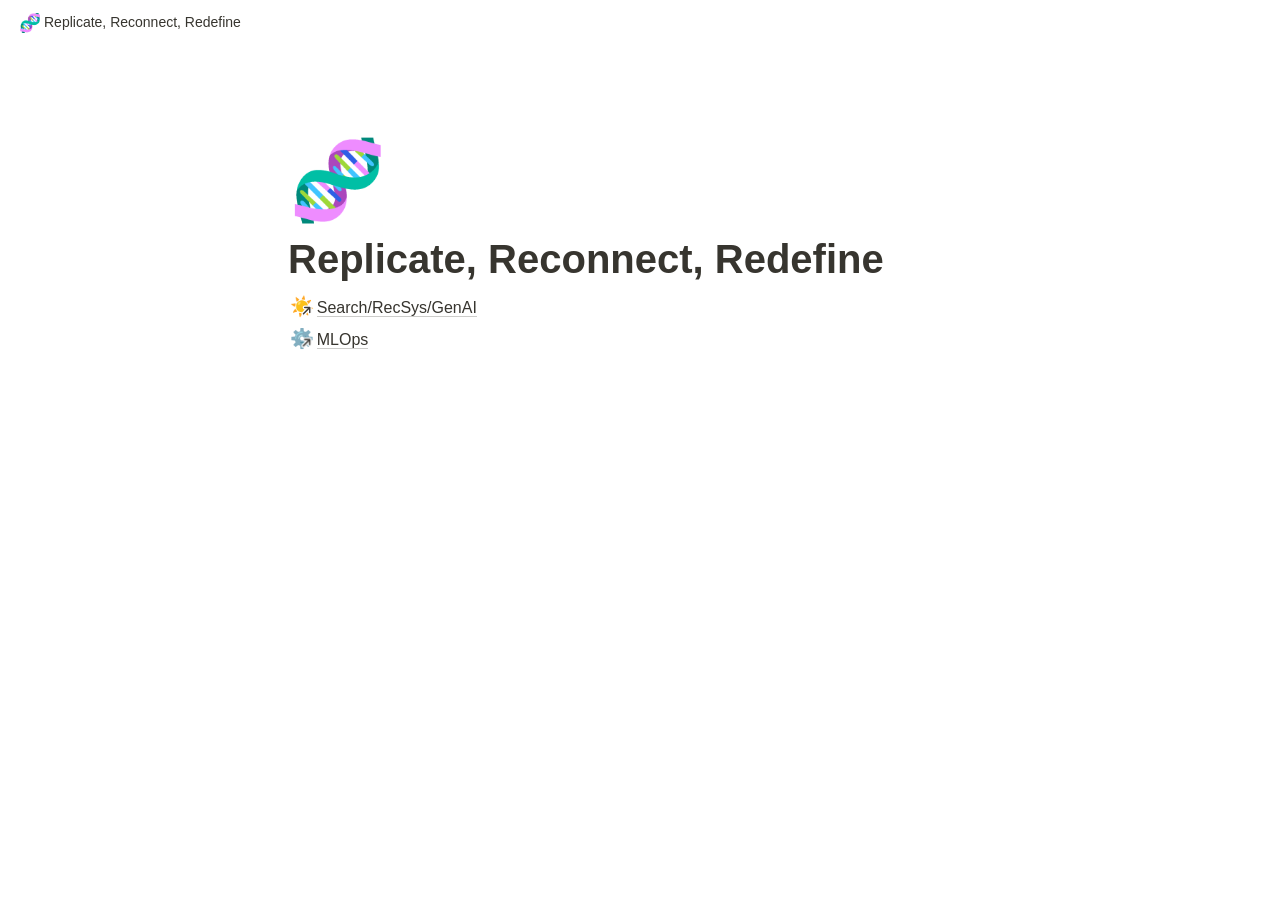
==== commit a916f3d7: "add mlops" ====
--- a/index.html
+++ b/index.html
@@ -15,4 +15,4 @@
 			::-webkit-scrollbar-thumb:hover {
 				background:#AEACA6;
 			}
-		</style><div id="notion-app"><div class="notion-app-inner notion-light-theme" style='color: rgb(55, 53, 47); fill: currentcolor; line-height: 1.5; font-family: ui-sans-serif, -apple-system, BlinkMacSystemFont, "Segoe UI", Helvetica, "Apple Color Emoji", Arial, sans-serif, "Segoe UI Emoji", "Segoe UI Symbol"; -webkit-font-smoothing: auto; background-color: white;'><div style="height: 100%;"><div class="notion-cursor-listener" style="width: 100vw; height: 100%; position: relative; display: flex; flex: 1 1 0%; background: white; cursor: text;"><div class="" style="display: flex; flex-direction: column; width: 100%; overflow: hidden;"><div style="max-width: 100vw; z-index: 100; background: white; user-select: none;"><div class="notion-topbar" style="width: 100%; max-width: 100vw; height: 45px; opacity: 1; transition: opacity 700ms ease 0s, color 700ms ease 0s; position: relative;"><div style="display: flex; justify-content: space-between; align-items: center; overflow: hidden; height: 45px; padding-left: 12px; padding-right: 10px;"><div class="notranslate shadow-cursor-breadcrumb" style="display: flex; align-items: center; line-height: 1.2; font-size: 14px; height: 100%; flex-grow: 0; margin-right: 8px; min-width: 0px;"><div role="button" style="user-select: none; transition: background 20ms ease-in 0s; cursor: pointer; display: inline-flex; align-items: center; flex-shrink: 1; white-space: nowrap; height: 24px; border-radius: 4px; font-size: 14px; line-height: 1.2; min-width: 0px; padding-left: 6px; padding-right: 6px; color: rgb(55, 53, 47);" tabindex="0"><div class="notion-record-icon notranslate" style="display: flex; align-items: center; justify-content: center; height: 20px; width: 20px; border-radius: 0.25em; flex-shrink: 0; margin-right: 6px;"><div style="display: flex; align-items: center; justify-content: center; height: 20px; width: 20px;"><div style="height: 18px; width: 18px; font-size: 18px; line-height: 1; margin-left: 0px; color: black;"><span aria-label="🧬" role="img" style='font-family: "Apple Color Emoji", "Segoe UI Emoji", NotoColorEmoji, "Noto Color Emoji", "Segoe UI Symbol", "Android Emoji", EmojiSymbols; line-height: 1em; white-space: nowrap;'>🧬</span></div></div></div><div class="notranslate" style="white-space: nowrap; overflow: hidden; text-overflow: ellipsis; max-width: 240px;">Replicate, Reconnect, Redefine</div></div></div><div style="flex-grow: 1; flex-shrink: 1;"></div><div role="button" style="user-select: none; transition: background 20ms ease-in 0s; cursor: pointer; display: inline-flex; align-items: center; flex-shrink: 0; white-space: nowrap; height: 28px; border-radius: 4px; font-size: 14px; line-height: 1.2; min-width: 0px; padding-left: 8px; padding-right: 8px; color: rgb(55, 53, 47);" tabindex="0"><svg class="searchNew" style="width: 14px; height: 14px; display: block; fill: inherit; flex-shrink: 0; backface-visibility: hidden; margin-right: 6px;" viewBox="0 0 17 17"><path d="M6.78027 13.6729C8.24805 13.6729 9.60156 13.1982 10.709 12.4072L14.875 16.5732C15.0684 16.7666 15.3232 16.8633 15.5957 16.8633C16.167 16.8633 16.5713 16.4238 16.5713 15.8613C16.5713 15.5977 16.4834 15.3516 16.29 15.1582L12.1504 11.0098C13.0205 9.86719 13.5391 8.45215 13.5391 6.91406C13.5391 3.19629 10.498 0.155273 6.78027 0.155273C3.0625 0.155273 0.0214844 3.19629 0.0214844 6.91406C0.0214844 10.6318 3.0625 13.6729 6.78027 13.6729ZM6.78027 12.2139C3.87988 12.2139 1.48047 9.81445 1.48047 6.91406C1.48047 4.01367 3.87988 1.61426 6.78027 1.61426C9.68066 1.61426 12.0801 4.01367 12.0801 6.91406C12.0801 9.81445 9.68066 12.2139 6.78027 12.2139Z"></path></svg>Search</div><div role="button" style="user-select: none; transition: background 20ms ease-in 0s; cursor: pointer; display: inline-flex; align-items: center; flex-shrink: 0; white-space: nowrap; height: 28px; border-radius: 4px; font-size: 14px; line-height: 1.2; min-width: 0px; padding-left: 8px; padding-right: 8px; color: rgb(55, 53, 47);" tabindex="0">Duplicate</div><div role="button" style="user-select: none; transition: background 20ms ease-in 0s; cursor: pointer; display: flex; align-items: center; justify-content: center; width: 32px; height: 28px; border-radius: 3px;" tabindex="0"><svg class="dots" style="width: 18px; height: 18px; display: block; fill: inherit; flex-shrink: 0; backface-visibility: hidden;" viewBox="0 0 13 3"><g><path d="M3,1.5A1.5,1.5,0,1,1,1.5,0,1.5,1.5,0,0,1,3,1.5Z"></path><path d="M8,1.5A1.5,1.5,0,1,1,6.5,0,1.5,1.5,0,0,1,8,1.5Z"></path><path d="M13,1.5A1.5,1.5,0,1,1,11.5,0,1.5,1.5,0,0,1,13,1.5Z"></path></g></svg></div><div style="flex: 0 0 auto; width: 1px; height: 16px; margin-left: 8px; margin-right: 8px; background: rgba(55, 53, 47, 0.16);"></div><div role="button" style="user-select: none; transition: background 20ms ease-in 0s; cursor: pointer; display: inline-flex; align-items: center; flex-shrink: 0; white-space: nowrap; height: 28px; border-radius: 4px; font-size: 14px; line-height: 1.2; min-width: 0px; padding-left: 8px; padding-right: 8px; color: rgb(55, 53, 47);" tabindex="0"><svg class="notionLogo" style="width: 18px; height: 18px; display: block; fill: inherit; flex-shrink: 0; backface-visibility: hidden; margin-right: 6px;" viewBox="0 0 120 126"><path d="M 20.6927 21.9315C 24.5836 25.0924 26.0432 24.8512 33.3492 24.3638L 102.228 20.2279C 103.689 20.2279 102.474 18.7705 101.987 18.5283L 90.5477 10.2586C 88.3558 8.55699 85.4356 6.60818 79.8387 7.09563L 13.1433 11.9602C 10.711 12.2014 10.2251 13.4175 11.1939 14.3924L 20.6927 21.9315ZM 24.8281 37.9835L 24.8281 110.456C 24.8281 114.351 26.7745 115.808 31.1553 115.567L 106.853 111.187C 111.236 110.946 111.724 108.267 111.724 105.103L 111.724 33.1169C 111.724 29.958 110.509 28.2544 107.826 28.4976L 28.721 33.1169C 25.8018 33.3622 24.8281 34.8225 24.8281 37.9835ZM 99.5567 41.8711C 100.042 44.0622 99.5567 46.2512 97.3618 46.4974L 93.7143 47.2241L 93.7143 100.728C 90.5477 102.43 87.6275 103.403 85.1942 103.403C 81.2983 103.403 80.3226 102.186 77.4044 98.54L 53.5471 61.087L 53.5471 97.3239L 61.0964 99.0275C 61.0964 99.0275 61.0964 103.403 55.0057 103.403L 38.2148 104.377C 37.727 103.403 38.2148 100.973 39.9179 100.486L 44.2996 99.2717L 44.2996 51.36L 38.2158 50.8725C 37.728 48.6815 38.9431 45.5225 42.3532 45.2773L 60.3661 44.0631L 85.1942 82.0036L 85.1942 48.4402L 78.864 47.7136C 78.3781 45.0351 80.3226 43.0902 82.7569 42.849L 99.5567 41.8711ZM 7.5434 5.39404L 76.9175 0.285276C 85.4366 -0.445402 87.6285 0.0440428 92.983 3.93368L 115.128 19.4982C 118.782 22.1747 120 22.9034 120 25.8211L 120 111.187C 120 116.537 118.051 119.701 111.237 120.185L 30.6734 125.05C 25.5584 125.294 23.124 124.565 20.4453 121.158L 4.13735 99.9994C 1.21516 96.1048 0 93.191 0 89.7819L 0 13.903C 0 9.5279 1.94945 5.8785 7.5434 5.39404Z"></path></svg>Try Notion</div></div></div><div style="width: calc(100% - 0px); user-select: none;"></div></div><div class="notion-frame" style="flex-grow: 0; flex-shrink: 1; display: flex; flex-direction: column; background: white; z-index: 1; height: calc(100vh - 45px); max-height: 100%; position: relative; width: 1920px;"><div class="notion-scroller vertical" style="display: flex; flex-direction: column; z-index: 1; flex-grow: 1; position: relative; align-items: center; margin-right: 0px; margin-bottom: 0px; overflow: hidden auto;"><div style="position: absolute; top: 0px; left: 0px;"><div></div></div><div class="whenContentEditable" data-content-editable-root="true" style="caret-color: rgb(55, 53, 47); width: 100%; display: flex; flex-direction: column; position: relative; align-items: center; flex-grow: 1; --whenContentEditable--WebkitUserModify: read-write-plaintext-only;"><span style="height: 1px; width: 1px;"></span><div class="pseudoSelection" contenteditable="false" data-content-editable-void="true" style="user-select: none; --pseudoSelection--background: transparent; width: 100%; display: flex; flex-direction: column; align-items: center; flex-shrink: 0; flex-grow: 0; z-index: 2;"></div><div style="width: 100%; display: flex; justify-content: center; z-index: 3; flex-shrink: 0;"><div style="max-width: 100%; min-width: 0px; width: 900px;"><div style="width: 100%; display: flex; flex-direction: column; align-items: center; flex-shrink: 0; flex-grow: 0;"><div style="max-width: 100%; padding-left: calc(96px + env(safe-area-inset-left)); width: 100%;"><div class="pseudoSelection" contenteditable="false" data-content-editable-void="true" style="user-select: none; --pseudoSelection--background: transparent; pointer-events: none;"><div class="notion-record-icon notranslate" style="display: flex; align-items: center; justify-content: center; height: 78px; width: 78px; border-radius: 0.25em; flex-shrink: 0; position: relative; z-index: 1; margin-left: 3px; margin-bottom: 0px; margin-top: 96px; pointer-events: auto;"><div style="display: flex; align-items: center; justify-content: center; height: 78px; width: 78px;"><div style="height: 78px; width: 78px; font-size: 78px; line-height: 1; margin-left: 0px; color: black;"><span aria-label="🧬" role="img" style='font-family: "Apple Color Emoji", "Segoe UI Emoji", NotoColorEmoji, "Noto Color Emoji", "Segoe UI Symbol", "Android Emoji", EmojiSymbols; line-height: 1em; white-space: nowrap;'>🧬</span></div></div></div><div class="notion-page-controls" style='display: flex; justify-content: flex-start; flex-wrap: wrap; margin-top: 8px; margin-bottom: 4px; margin-left: -1px; color: rgba(55, 53, 47, 0.5); font-family: ui-sans-serif, -apple-system, BlinkMacSystemFont, "Segoe UI", Helvetica, "Apple Color Emoji", Arial, sans-serif, "Segoe UI Emoji", "Segoe UI Symbol"; height: 24px; pointer-events: auto;'></div></div><div style="padding-right: calc(96px + env(safe-area-inset-right));"><div><div class="notion-selectable notion-page-block" data-block-id="be608f9f-d05b-403d-a3cd-9620e66671c8" style='color: rgb(55, 53, 47); font-weight: 700; line-height: 1.2; font-size: 40px; font-family: ui-sans-serif, -apple-system, BlinkMacSystemFont, "Segoe UI", Helvetica, "Apple Color Emoji", Arial, sans-serif, "Segoe UI Emoji", "Segoe UI Symbol"; cursor: text; display: flex; align-items: center;'><div contenteditable="false" data-content-editable-leaf="true" placeholder="Untitled" spellcheck="true" style="max-width: 100%; width: 100%; white-space: pre-wrap; word-break: break-word; caret-color: rgb(55, 53, 47); padding: 3px 2px;">Replicate, Reconnect, Redefine</div></div><div style="margin-left: 4px;"></div></div></div></div></div><div style="width: 100%; display: flex; flex-direction: column; align-items: center; flex-shrink: 0; flex-grow: 0;"><div contenteditable="false" data-content-editable-void="true" style="padding-left: calc(96px + env(safe-area-inset-left)); padding-right: calc(96px + env(safe-area-inset-right)); max-width: 100%; width: 100%;"></div></div></div></div><main style="display: flex; width: 100%; justify-content: center; padding-top: 5px;"><div style="max-width: 100%; min-width: 0px; width: 900px;"><div class="notion-page-content" style="flex-shrink: 0; flex-grow: 1; max-width: 100%; display: flex; align-items: flex-start; flex-direction: column; font-size: 16px; line-height: 1.5; width: 100%; z-index: 4; padding-bottom: 30vh; padding-left: calc(96px + env(safe-area-inset-left)); padding-right: calc(96px + env(safe-area-inset-right));"><div class="notion-selectable notion-text-block" data-block-id="f296ac25-832a-48f5-b9f8-a73fecbe519c" style="width: 100%; max-width: 1718px; margin-top: 2px; margin-bottom: 1px;"><div style="color: inherit; fill: inherit;"><div style="display: flex;"><div contenteditable="false" data-content-editable-leaf="true" placeholder=" " spellcheck="true" style="max-width: 100%; width: 100%; white-space: pre-wrap; word-break: break-word; caret-color: rgb(55, 53, 47); padding: 3px 2px;"><a class="notion-page-mention-token notion-text-mention-token notion-focusable-token notion-enable-hover" contenteditable="false" data-token-index="0" href="search-recsys-genai.html" style="vertical-align:top;cursor:pointer;color:inherit;text-decoration:inherit;transition:all 100ms ease-in" tabindex="0"><span style="white-space:nowrap"></span><span style="white-space:nowrap"><span style="display:inline-block;margin-left:0.1em;margin-right:0.5em;width:1.2em;white-space:nowrap;position:relative"><span aria-label="☀️" role="img" style='font-family:"Apple Color Emoji","Segoe UI Emoji",NotoColorEmoji,"Noto Color Emoji","Segoe UI Symbol","Android Emoji",EmojiSymbols;line-height:1em;white-space:nowrap;font-size:1.2em'>☀️</span><svg class="pageLinkIndicator" style="width:0.7em;height:0.7em;display:block;fill:rgba(55, 53, 47, 1);flex-shrink:0;-webkit-backface-visibility:hidden;position:absolute;right:-0.2em;bottom:0;stroke:white;stroke-width:1.5" viewBox="0 0 13 13"><path d="M6.30826 4.43292L1.76184 8.98454C1.76176 8.98462 1.76169 8.9847 1.76161 8.98477C1.76158 8.9848 1.76156 8.98482 1.76154 8.98484C1.46068 9.28584 1.25 9.6914 1.25 10.1565C1.25 10.6117 1.45865 11.0119 1.73417 11.2886C2.01014 11.5658 2.41107 11.7773 2.87078 11.7773C3.34169 11.7773 3.73758 11.5617 4.03477 11.2733L4.03482 11.2734L4.04244 11.2657L8.58864 6.72474V8.667C8.58864 9.51956 9.22729 10.2935 10.1521 10.2935C11.0528 10.2935 11.75 9.54534 11.75 8.66127V2.92671C11.75 2.48722 11.5981 2.06381 11.2838 1.74808C10.9689 1.43182 10.5446 1.27728 10.1006 1.27728H4.36028C3.46161 1.27728 2.72804 1.97749 2.72804 2.86942C2.72804 3.79734 3.51104 4.43292 4.35455 4.43292H6.30826Z" fill="#3E3C38" stroke="white" stroke-width="1.5"></path></svg></span></span><span class="notion-page-mention-token__title" style="border-bottom:0.05em solid rgba(55,53,47,0.25);font-weight:500">Search/RecSys/GenAI</span><span style="white-space:nowrap"></span></a> </div></div></div></div><div class="notion-selectable notion-text-block" data-block-id="0466267c-1c5b-413e-a10b-595f53526079" style="width: 100%; max-width: 1718px; margin-top: 1px; margin-bottom: 0px;"><div style="color: inherit; fill: inherit;"><div style="display: flex;"><div contenteditable="false" data-content-editable-leaf="true" placeholder=" " spellcheck="true" style="max-width: 100%; width: 100%; white-space: pre-wrap; word-break: break-word; caret-color: rgb(55, 53, 47); padding: 3px 2px; min-height: 1em; color: rgb(55, 53, 47); -webkit-text-fill-color: rgba(55, 53, 47, 0.5);"></div></div></div></div></div></div><div contenteditable="false" data-content-editable-void="true" style="width: 0px;"><div style="display: none; flex-shrink: 0; pointer-events: none; width: 0px; position: absolute; right: 192px; opacity: 0;"><div style="display: flex; flex-direction: column; padding: 5px 16px; width: 340px; flex-shrink: 0; height: 100%; position: relative; pointer-events: none; z-index: 1;"><div style="position: absolute; pointer-events: none; width: 100%; height: 100%; top: -5px; background: linear-gradient(white 0px, rgba(255, 255, 255, 0) 15px);"></div></div></div></div></main><span style="height: 1px; width: 1px;"></span></div><div class="notion-presence-container" style="position: absolute; top: 0px; left: 0px; z-index: 89;"><div></div></div></div></div></div><div class="notion-peek-renderer" style="position: fixed; top: 0px; right: 0px; bottom: 0px; width: 960px; z-index: 109; transform: translateX(960px) translateZ(0px);"></div></div></div></div></div><textarea aria-hidden="true" style="opacity: 0; pointer-events: none; position: fixed; left: 0px; top: 0px;" tabindex="-1"></textarea><script src="1172e9111a5fb396bcb8a05870b5eabf8abf221c.js" type="text/javascript"></script><div style="width: env(safe-area-inset-bottom);"></div></body></html>+		</style><div id="notion-app"><div class="notion-app-inner notion-light-theme" style='color: rgb(55, 53, 47); fill: currentcolor; line-height: 1.5; font-family: ui-sans-serif, -apple-system, BlinkMacSystemFont, "Segoe UI", Helvetica, "Apple Color Emoji", Arial, sans-serif, "Segoe UI Emoji", "Segoe UI Symbol"; -webkit-font-smoothing: auto; background-color: white;'><div style="height: 100%;"><div class="notion-cursor-listener" style="width: 100vw; height: 100%; position: relative; display: flex; flex: 1 1 0%; background: white; cursor: text;"><div class="" style="display: flex; flex-direction: column; width: 100%; overflow: hidden;"><div style="max-width: 100vw; z-index: 100; background: white; user-select: none;"><div class="notion-topbar" style="width: 100%; max-width: 100vw; height: 45px; opacity: 1; transition: opacity 700ms ease 0s, color 700ms ease 0s; position: relative;"><div style="display: flex; justify-content: space-between; align-items: center; overflow: hidden; height: 45px; padding-left: 12px; padding-right: 10px;"><div class="notranslate shadow-cursor-breadcrumb" style="display: flex; align-items: center; line-height: 1.2; font-size: 14px; height: 100%; flex-grow: 0; margin-right: 8px; min-width: 0px;"><div role="button" style="user-select: none; transition: background 20ms ease-in 0s; cursor: pointer; display: inline-flex; align-items: center; flex-shrink: 1; white-space: nowrap; height: 24px; border-radius: 4px; font-size: 14px; line-height: 1.2; min-width: 0px; padding-left: 6px; padding-right: 6px; color: rgb(55, 53, 47);" tabindex="0"><div class="notion-record-icon notranslate" style="display: flex; align-items: center; justify-content: center; height: 20px; width: 20px; border-radius: 0.25em; flex-shrink: 0; margin-right: 6px;"><div style="display: flex; align-items: center; justify-content: center; height: 20px; width: 20px;"><div style="height: 18px; width: 18px; font-size: 18px; line-height: 1; margin-left: 0px; color: black;"><span aria-label="🧬" role="img" style='font-family: "Apple Color Emoji", "Segoe UI Emoji", NotoColorEmoji, "Noto Color Emoji", "Segoe UI Symbol", "Android Emoji", EmojiSymbols; line-height: 1em; white-space: nowrap;'>🧬</span></div></div></div><div class="notranslate" style="white-space: nowrap; overflow: hidden; text-overflow: ellipsis; max-width: 240px;">Replicate, Reconnect, Redefine</div></div></div><div style="flex-grow: 1; flex-shrink: 1;"></div><div role="button" style="user-select: none; transition: background 20ms ease-in 0s; cursor: pointer; display: inline-flex; align-items: center; flex-shrink: 0; white-space: nowrap; height: 28px; border-radius: 4px; font-size: 14px; line-height: 1.2; min-width: 0px; padding-left: 8px; padding-right: 8px; color: rgb(55, 53, 47);" tabindex="0"><svg class="searchNew" style="width: 14px; height: 14px; display: block; fill: inherit; flex-shrink: 0; backface-visibility: hidden; margin-right: 6px;" viewBox="0 0 17 17"><path d="M6.78027 13.6729C8.24805 13.6729 9.60156 13.1982 10.709 12.4072L14.875 16.5732C15.0684 16.7666 15.3232 16.8633 15.5957 16.8633C16.167 16.8633 16.5713 16.4238 16.5713 15.8613C16.5713 15.5977 16.4834 15.3516 16.29 15.1582L12.1504 11.0098C13.0205 9.86719 13.5391 8.45215 13.5391 6.91406C13.5391 3.19629 10.498 0.155273 6.78027 0.155273C3.0625 0.155273 0.0214844 3.19629 0.0214844 6.91406C0.0214844 10.6318 3.0625 13.6729 6.78027 13.6729ZM6.78027 12.2139C3.87988 12.2139 1.48047 9.81445 1.48047 6.91406C1.48047 4.01367 3.87988 1.61426 6.78027 1.61426C9.68066 1.61426 12.0801 4.01367 12.0801 6.91406C12.0801 9.81445 9.68066 12.2139 6.78027 12.2139Z"></path></svg>Search</div><div role="button" style="user-select: none; transition: background 20ms ease-in 0s; cursor: pointer; display: inline-flex; align-items: center; flex-shrink: 0; white-space: nowrap; height: 28px; border-radius: 4px; font-size: 14px; line-height: 1.2; min-width: 0px; padding-left: 8px; padding-right: 8px; color: rgb(55, 53, 47);" tabindex="0">Duplicate</div><div role="button" style="user-select: none; transition: background 20ms ease-in 0s; cursor: pointer; display: flex; align-items: center; justify-content: center; width: 32px; height: 28px; border-radius: 3px;" tabindex="0"><svg class="dots" style="width: 18px; height: 18px; display: block; fill: inherit; flex-shrink: 0; backface-visibility: hidden;" viewBox="0 0 13 3"><g><path d="M3,1.5A1.5,1.5,0,1,1,1.5,0,1.5,1.5,0,0,1,3,1.5Z"></path><path d="M8,1.5A1.5,1.5,0,1,1,6.5,0,1.5,1.5,0,0,1,8,1.5Z"></path><path d="M13,1.5A1.5,1.5,0,1,1,11.5,0,1.5,1.5,0,0,1,13,1.5Z"></path></g></svg></div><div style="flex: 0 0 auto; width: 1px; height: 16px; margin-left: 8px; margin-right: 8px; background: rgba(55, 53, 47, 0.16);"></div><div role="button" style="user-select: none; transition: background 20ms ease-in 0s; cursor: pointer; display: inline-flex; align-items: center; flex-shrink: 0; white-space: nowrap; height: 28px; border-radius: 4px; font-size: 14px; line-height: 1.2; min-width: 0px; padding-left: 8px; padding-right: 8px; color: rgb(55, 53, 47);" tabindex="0"><svg class="notionLogo" style="width: 18px; height: 18px; display: block; fill: inherit; flex-shrink: 0; backface-visibility: hidden; margin-right: 6px;" viewBox="0 0 120 126"><path d="M 20.6927 21.9315C 24.5836 25.0924 26.0432 24.8512 33.3492 24.3638L 102.228 20.2279C 103.689 20.2279 102.474 18.7705 101.987 18.5283L 90.5477 10.2586C 88.3558 8.55699 85.4356 6.60818 79.8387 7.09563L 13.1433 11.9602C 10.711 12.2014 10.2251 13.4175 11.1939 14.3924L 20.6927 21.9315ZM 24.8281 37.9835L 24.8281 110.456C 24.8281 114.351 26.7745 115.808 31.1553 115.567L 106.853 111.187C 111.236 110.946 111.724 108.267 111.724 105.103L 111.724 33.1169C 111.724 29.958 110.509 28.2544 107.826 28.4976L 28.721 33.1169C 25.8018 33.3622 24.8281 34.8225 24.8281 37.9835ZM 99.5567 41.8711C 100.042 44.0622 99.5567 46.2512 97.3618 46.4974L 93.7143 47.2241L 93.7143 100.728C 90.5477 102.43 87.6275 103.403 85.1942 103.403C 81.2983 103.403 80.3226 102.186 77.4044 98.54L 53.5471 61.087L 53.5471 97.3239L 61.0964 99.0275C 61.0964 99.0275 61.0964 103.403 55.0057 103.403L 38.2148 104.377C 37.727 103.403 38.2148 100.973 39.9179 100.486L 44.2996 99.2717L 44.2996 51.36L 38.2158 50.8725C 37.728 48.6815 38.9431 45.5225 42.3532 45.2773L 60.3661 44.0631L 85.1942 82.0036L 85.1942 48.4402L 78.864 47.7136C 78.3781 45.0351 80.3226 43.0902 82.7569 42.849L 99.5567 41.8711ZM 7.5434 5.39404L 76.9175 0.285276C 85.4366 -0.445402 87.6285 0.0440428 92.983 3.93368L 115.128 19.4982C 118.782 22.1747 120 22.9034 120 25.8211L 120 111.187C 120 116.537 118.051 119.701 111.237 120.185L 30.6734 125.05C 25.5584 125.294 23.124 124.565 20.4453 121.158L 4.13735 99.9994C 1.21516 96.1048 0 93.191 0 89.7819L 0 13.903C 0 9.5279 1.94945 5.8785 7.5434 5.39404Z"></path></svg>Try Notion</div></div></div><div style="width: calc(100% - 0px); user-select: none;"></div></div><div class="notion-frame" style="flex-grow: 0; flex-shrink: 1; display: flex; flex-direction: column; background: white; z-index: 1; height: calc(100vh - 45px); max-height: 100%; position: relative; width: 1920px;"><div class="notion-scroller vertical" style="display: flex; flex-direction: column; z-index: 1; flex-grow: 1; position: relative; align-items: center; margin-right: 0px; margin-bottom: 0px; overflow: hidden auto;"><div style="position: absolute; top: 0px; left: 0px;"><div></div></div><div class="whenContentEditable" data-content-editable-root="true" style="caret-color: rgb(55, 53, 47); width: 100%; display: flex; flex-direction: column; position: relative; align-items: center; flex-grow: 1; --whenContentEditable--WebkitUserModify: read-write-plaintext-only;"><span style="height: 1px; width: 1px;"></span><div class="pseudoSelection" contenteditable="false" data-content-editable-void="true" style="user-select: none; --pseudoSelection--background: transparent; width: 100%; display: flex; flex-direction: column; align-items: center; flex-shrink: 0; flex-grow: 0; z-index: 2;"></div><div style="width: 100%; display: flex; justify-content: center; z-index: 3; flex-shrink: 0;"><div style="max-width: 100%; min-width: 0px; width: 900px;"><div style="width: 100%; display: flex; flex-direction: column; align-items: center; flex-shrink: 0; flex-grow: 0;"><div style="max-width: 100%; padding-left: calc(96px + env(safe-area-inset-left)); width: 100%;"><div class="pseudoSelection" contenteditable="false" data-content-editable-void="true" style="user-select: none; --pseudoSelection--background: transparent; pointer-events: none;"><div class="notion-record-icon notranslate" style="display: flex; align-items: center; justify-content: center; height: 78px; width: 78px; border-radius: 0.25em; flex-shrink: 0; position: relative; z-index: 1; margin-left: 3px; margin-bottom: 0px; margin-top: 96px; pointer-events: auto;"><div style="display: flex; align-items: center; justify-content: center; height: 78px; width: 78px;"><div style="height: 78px; width: 78px; font-size: 78px; line-height: 1; margin-left: 0px; color: black;"><span aria-label="🧬" role="img" style='font-family: "Apple Color Emoji", "Segoe UI Emoji", NotoColorEmoji, "Noto Color Emoji", "Segoe UI Symbol", "Android Emoji", EmojiSymbols; line-height: 1em; white-space: nowrap;'>🧬</span></div></div></div><div class="notion-page-controls" style='display: flex; justify-content: flex-start; flex-wrap: wrap; margin-top: 8px; margin-bottom: 4px; margin-left: -1px; color: rgba(55, 53, 47, 0.5); font-family: ui-sans-serif, -apple-system, BlinkMacSystemFont, "Segoe UI", Helvetica, "Apple Color Emoji", Arial, sans-serif, "Segoe UI Emoji", "Segoe UI Symbol"; height: 24px; pointer-events: auto;'></div></div><div style="padding-right: calc(96px + env(safe-area-inset-right));"><div><div class="notion-selectable notion-page-block" data-block-id="be608f9f-d05b-403d-a3cd-9620e66671c8" style='color: rgb(55, 53, 47); font-weight: 700; line-height: 1.2; font-size: 40px; font-family: ui-sans-serif, -apple-system, BlinkMacSystemFont, "Segoe UI", Helvetica, "Apple Color Emoji", Arial, sans-serif, "Segoe UI Emoji", "Segoe UI Symbol"; cursor: text; display: flex; align-items: center;'><div contenteditable="false" data-content-editable-leaf="true" placeholder="Untitled" spellcheck="true" style="max-width: 100%; width: 100%; white-space: pre-wrap; word-break: break-word; caret-color: rgb(55, 53, 47); padding: 3px 2px;">Replicate, Reconnect, Redefine</div></div><div style="margin-left: 4px;"></div></div></div></div></div><div style="width: 100%; display: flex; flex-direction: column; align-items: center; flex-shrink: 0; flex-grow: 0;"><div contenteditable="false" data-content-editable-void="true" style="padding-left: calc(96px + env(safe-area-inset-left)); padding-right: calc(96px + env(safe-area-inset-right)); max-width: 100%; width: 100%;"></div></div></div></div><main style="display: flex; width: 100%; justify-content: center; padding-top: 5px;"><div style="max-width: 100%; min-width: 0px; width: 900px;"><div class="notion-page-content" style="flex-shrink: 0; flex-grow: 1; max-width: 100%; display: flex; align-items: flex-start; flex-direction: column; font-size: 16px; line-height: 1.5; width: 100%; z-index: 4; padding-bottom: 30vh; padding-left: calc(96px + env(safe-area-inset-left)); padding-right: calc(96px + env(safe-area-inset-right));"><div class="notion-selectable notion-text-block" data-block-id="f296ac25-832a-48f5-b9f8-a73fecbe519c" style="width: 100%; max-width: 1718px; margin-top: 2px; margin-bottom: 1px;"><div style="color: inherit; fill: inherit;"><div style="display: flex;"><div contenteditable="false" data-content-editable-leaf="true" placeholder=" " spellcheck="true" style="max-width: 100%; width: 100%; white-space: pre-wrap; word-break: break-word; caret-color: rgb(55, 53, 47); padding: 3px 2px;"><a class="notion-page-mention-token notion-text-mention-token notion-focusable-token notion-enable-hover" contenteditable="false" data-token-index="0" href="search-recsys-genai.html" style="vertical-align:top;cursor:pointer;color:inherit;text-decoration:inherit;transition:all 100ms ease-in" tabindex="0"><span style="white-space:nowrap"></span><span style="white-space:nowrap"><span style="display:inline-block;margin-left:0.1em;margin-right:0.5em;width:1.2em;white-space:nowrap;position:relative"><span aria-label="☀️" role="img" style='font-family:"Apple Color Emoji","Segoe UI Emoji",NotoColorEmoji,"Noto Color Emoji","Segoe UI Symbol","Android Emoji",EmojiSymbols;line-height:1em;white-space:nowrap;font-size:1.2em'>☀️</span><svg class="pageLinkIndicator" style="width:0.7em;height:0.7em;display:block;fill:rgba(55, 53, 47, 1);flex-shrink:0;-webkit-backface-visibility:hidden;position:absolute;right:-0.2em;bottom:0;stroke:white;stroke-width:1.5" viewBox="0 0 13 13"><path d="M6.30826 4.43292L1.76184 8.98454C1.76176 8.98462 1.76169 8.9847 1.76161 8.98477C1.76158 8.9848 1.76156 8.98482 1.76154 8.98484C1.46068 9.28584 1.25 9.6914 1.25 10.1565C1.25 10.6117 1.45865 11.0119 1.73417 11.2886C2.01014 11.5658 2.41107 11.7773 2.87078 11.7773C3.34169 11.7773 3.73758 11.5617 4.03477 11.2733L4.03482 11.2734L4.04244 11.2657L8.58864 6.72474V8.667C8.58864 9.51956 9.22729 10.2935 10.1521 10.2935C11.0528 10.2935 11.75 9.54534 11.75 8.66127V2.92671C11.75 2.48722 11.5981 2.06381 11.2838 1.74808C10.9689 1.43182 10.5446 1.27728 10.1006 1.27728H4.36028C3.46161 1.27728 2.72804 1.97749 2.72804 2.86942C2.72804 3.79734 3.51104 4.43292 4.35455 4.43292H6.30826Z" fill="#3E3C38" stroke="white" stroke-width="1.5"></path></svg></span></span><span class="notion-page-mention-token__title" style="border-bottom:0.05em solid rgba(55,53,47,0.25);font-weight:500">Search/RecSys/GenAI</span><span style="white-space:nowrap"></span></a> </div></div></div></div><div class="notion-selectable notion-text-block" data-block-id="0466267c-1c5b-413e-a10b-595f53526079" style="width: 100%; max-width: 1718px; margin-top: 1px; margin-bottom: 1px;"><div style="color: inherit; fill: inherit;"><div style="display: flex;"><div contenteditable="false" data-content-editable-leaf="true" placeholder=" " spellcheck="true" style="max-width: 100%; width: 100%; white-space: pre-wrap; word-break: break-word; caret-color: rgb(55, 53, 47); padding: 3px 2px;"><a class="notion-page-mention-token notion-text-mention-token notion-focusable-token notion-enable-hover" contenteditable="false" data-token-index="0" href="mlops.html" style="vertical-align:top;cursor:pointer;color:inherit;text-decoration:inherit;transition:all 100ms ease-in" tabindex="0"><span style="white-space:nowrap"></span><span style="white-space:nowrap"><span style="display:inline-block;margin-left:0.1em;margin-right:0.5em;width:1.2em;white-space:nowrap;position:relative"><span aria-label="⚙️" role="img" style='font-family:"Apple Color Emoji","Segoe UI Emoji",NotoColorEmoji,"Noto Color Emoji","Segoe UI Symbol","Android Emoji",EmojiSymbols;line-height:1em;white-space:nowrap;font-size:1.2em'>⚙️</span><svg class="pageLinkIndicator" style="width:0.7em;height:0.7em;display:block;fill:rgba(55, 53, 47, 1);flex-shrink:0;-webkit-backface-visibility:hidden;position:absolute;right:-0.2em;bottom:0;stroke:white;stroke-width:1.5" viewBox="0 0 13 13"><path d="M6.30826 4.43292L1.76184 8.98454C1.76176 8.98462 1.76169 8.9847 1.76161 8.98477C1.76158 8.9848 1.76156 8.98482 1.76154 8.98484C1.46068 9.28584 1.25 9.6914 1.25 10.1565C1.25 10.6117 1.45865 11.0119 1.73417 11.2886C2.01014 11.5658 2.41107 11.7773 2.87078 11.7773C3.34169 11.7773 3.73758 11.5617 4.03477 11.2733L4.03482 11.2734L4.04244 11.2657L8.58864 6.72474V8.667C8.58864 9.51956 9.22729 10.2935 10.1521 10.2935C11.0528 10.2935 11.75 9.54534 11.75 8.66127V2.92671C11.75 2.48722 11.5981 2.06381 11.2838 1.74808C10.9689 1.43182 10.5446 1.27728 10.1006 1.27728H4.36028C3.46161 1.27728 2.72804 1.97749 2.72804 2.86942C2.72804 3.79734 3.51104 4.43292 4.35455 4.43292H6.30826Z" fill="#3E3C38" stroke="white" stroke-width="1.5"></path></svg></span></span><span class="notion-page-mention-token__title" style="border-bottom:0.05em solid rgba(55,53,47,0.25);font-weight:500">MLOps</span><span style="white-space:nowrap"></span></a> </div></div></div></div><div class="notion-selectable notion-text-block" data-block-id="1da288c2-ea9c-446a-b9a3-032439d14b4e" style="width: 100%; max-width: 1718px; margin-top: 1px; margin-bottom: 0px;"><div style="color: inherit; fill: inherit;"><div style="display: flex;"><div contenteditable="false" data-content-editable-leaf="true" placeholder=" " spellcheck="true" style="max-width: 100%; width: 100%; white-space: pre-wrap; word-break: break-word; caret-color: rgb(55, 53, 47); padding: 3px 2px; min-height: 1em; color: rgb(55, 53, 47); -webkit-text-fill-color: rgba(55, 53, 47, 0.5);"></div></div></div></div></div></div><div contenteditable="false" data-content-editable-void="true" style="width: 0px;"><div style="display: none; flex-shrink: 0; pointer-events: none; width: 0px; position: absolute; right: 192px; opacity: 0;"><div style="display: flex; flex-direction: column; padding: 5px 16px; width: 340px; flex-shrink: 0; height: 100%; position: relative; pointer-events: none; z-index: 1;"><div style="position: absolute; pointer-events: none; width: 100%; height: 100%; top: -5px; background: linear-gradient(white 0px, rgba(255, 255, 255, 0) 15px);"></div></div></div></div></main><span style="height: 1px; width: 1px;"></span></div><div class="notion-presence-container" style="position: absolute; top: 0px; left: 0px; z-index: 89;"><div></div></div></div></div></div><div class="notion-peek-renderer" style="position: fixed; top: 0px; right: 0px; bottom: 0px; width: 960px; z-index: 109; transform: translateX(960px) translateZ(0px);"></div></div></div></div></div><textarea aria-hidden="true" style="opacity: 0; pointer-events: none; position: fixed; left: 0px; top: 0px;" tabindex="-1"></textarea><script src="1172e9111a5fb396bcb8a05870b5eabf8abf221c.js" type="text/javascript"></script><div style="width: env(safe-area-inset-bottom);"></div></body></html>
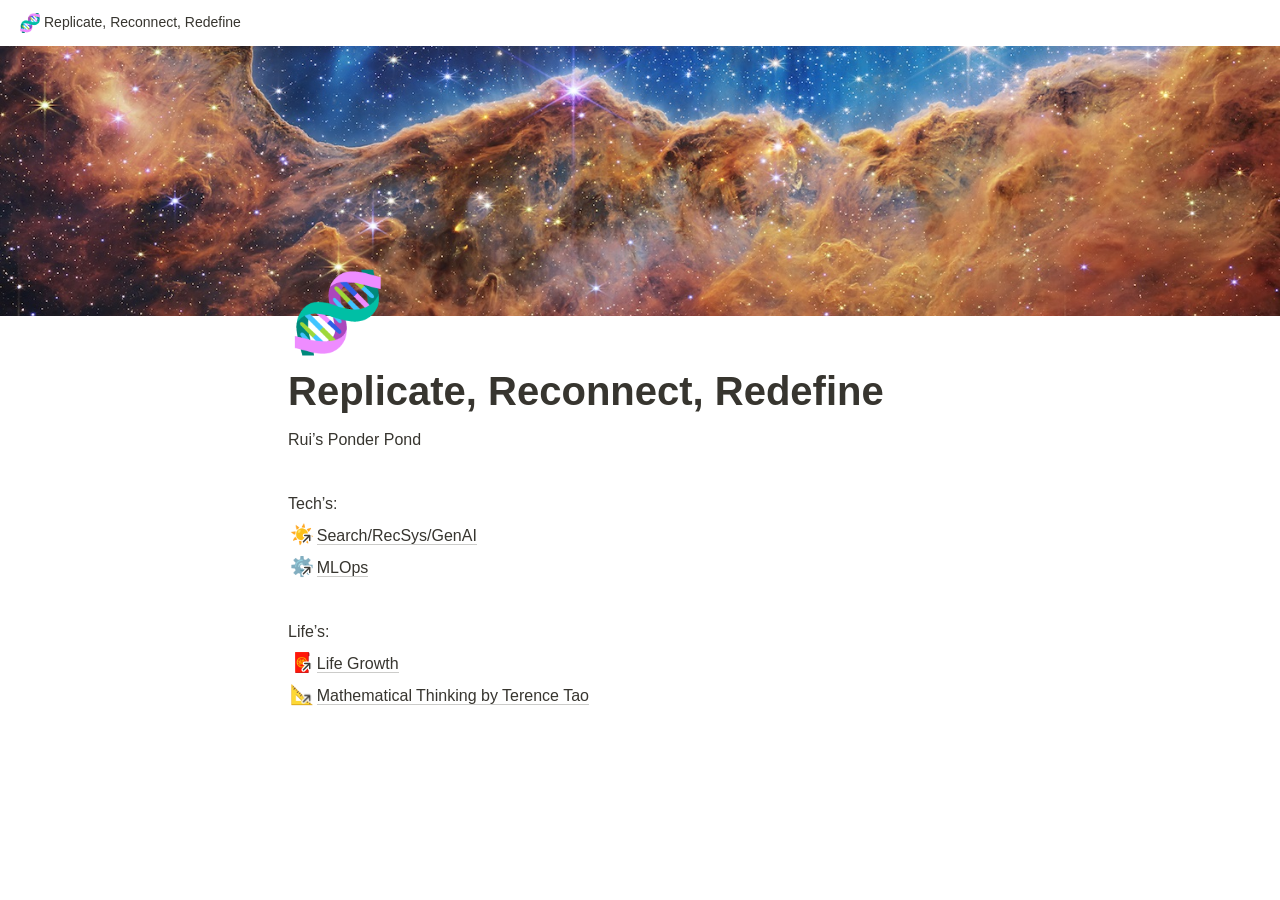
==== commit 144ac82d: "publish: update url generated from commit f8e913518e973d8715d16f73fc13cd7a3033c3f1" ====
--- a/index.html
+++ b/index.html
@@ -1,4 +1,4 @@
-<html class="notion-html"><head lang="en"><meta charset="utf-8"/><meta content="width=device-width,height=device-height,initial-scale=1,maximum-scale=1,user-scalable=no,viewport-fit=cover" name="viewport"/><title>Replicate, Reconnect, Redefine</title><meta content="en_US" property="og:locale"/><link href="[data-uri]" rel="shortcut icon" type="image/x-icon"/><link href="/images/logo-ios.png" rel="apple-touch-icon"/><meta content="yes" name="apple-mobile-web-app-capable"/><meta content="telephone=no" name="format-detection"/><meta content="no" name="msapplication-tap-highlight"/><link href="e218a1aef6df86309cb95b61e446888efa3b0379.css" media="print" rel="stylesheet"/><link href="e1d809d762eeca23edf0cb31bb17bf3c703085f5.css" rel="stylesheet"/><link href="4451b1b98bedd60f29942edda14572d1c14a34ee.css" rel="stylesheet"/></head><body class="notion-body"><style>body{background:#fff}body.dark{background:#191919}@keyframes startup-shimmer-animation{0%{transform:translateX(-100%) translateZ(0)}100%{transform:translateX(100%) translateZ(0)}}@keyframes startup-shimmer-fade-in{0%{opacity:0}100%{opacity:1}}@keyframes startup-spinner-rotate{0%{transform:rotate(0) translateZ(0)}100%{transform:rotate(360deg) translateZ(0)}}#initial-loading-spinner{position:fixed;height:100vh;width:100vw;z-index:-1;display:none;align-items:center;justify-content:center;opacity:.5}#initial-loading-spinner svg{height:24px;width:24px;animation:startup-spinner-rotate 1s linear infinite;transform-origin:center center;pointer-events:none}#skeleton{background:#fff;position:fixed;height:100vh;width:100vw;z-index:-1;display:none;overflow:hidden}#initial-loading-spinner.show,#skeleton.show{display:flex}body.dark #skeleton{background:#191919}.notion-front-page #skeleton,.notion-mobile #skeleton{display:none}#skeleton-sidebar{background-color:#fbfbfa;box-shadow:inset -1px 0 0 0 rgba(0,0,0,.025);display:flex;width:240px;flex-direction:column;padding:12px 14px;overflow:hidden}body.dark #skeleton-sidebar{background-color:#202020;box-shadow:inset -1px 0 0 0 rgba(255,255,255,.05)}#skeleton.isElectron #skeleton-sidebar{padding-top:46px}#skeleton .row{display:flex;margin-bottom:8px;align-items:center}#skeleton .row.fadein{animation:1s ease-in 0s 1 normal both running startup-shimmer-fade-in}#skeleton .chevron{width:12px;height:12px;display:block;margin-right:4px;fill:rgba(227,226,224,.5)}body.dark #skeleton .chevron{fill:#2f2f2f}.startup-shimmer{background:rgba(227,226,224,.5);overflow:hidden;position:relative}body.dark .startup-shimmer{background:#2f2f2f}.startup-shimmer::before{content:"";position:absolute;height:100%;width:100%;z-index:1;animation:1s linear infinite startup-shimmer-animation;background:linear-gradient(90deg,transparent 0,rgba(255,255,255,.4) 50%,transparent 100%)}body.dark .startup-shimmer::before{background:linear-gradient(90deg,transparent 0,rgba(86,86,86,.4) 50%,transparent 100%)}#skeleton .icon{width:20px;height:20px;border-radius:4px}#skeleton .text{height:10px;border-radius:10px}#skeleton .draggable{-webkit-app-region:drag;position:absolute;top:0;left:0;width:100%;height:36px;display:none}#skeleton.isElectron .draggable{display:block}</style><style id="scroll-properties">
+<html class="notion-html"><head lang="en"><meta charset="utf-8"/><meta content="width=device-width,height=device-height,initial-scale=1,maximum-scale=1,user-scalable=no,viewport-fit=cover" name="viewport"/><title>Replicate, Reconnect, Redefine</title><meta content="en_US" property="og:locale"/><link href="[data-uri]" rel="shortcut icon" type="image/x-icon"/><link href="/images/logo-ios.png" rel="apple-touch-icon"/><meta content="yes" name="apple-mobile-web-app-capable"/><meta content="telephone=no" name="format-detection"/><meta content="no" name="msapplication-tap-highlight"/><link href="e218a1aef6df86309cb95b61e446888efa3b0379.css" media="print" rel="stylesheet"/><link href="e1d809d762eeca23edf0cb31bb17bf3c703085f5.css" rel="stylesheet"/><link href="0c5477efa39a41862b5040e25ddc9bce5f537d3a.css" rel="stylesheet"/></head><body class="notion-body"><style>body{background:#fff}body.dark{background:#191919}@keyframes startup-shimmer-animation{0%{transform:translateX(-100%) translateZ(0)}100%{transform:translateX(100%) translateZ(0)}}@keyframes startup-shimmer-fade-in{0%{opacity:0}100%{opacity:1}}@keyframes startup-spinner-rotate{0%{transform:rotate(0) translateZ(0)}100%{transform:rotate(360deg) translateZ(0)}}#initial-loading-spinner{position:fixed;height:100vh;width:100vw;z-index:-1;display:none;align-items:center;justify-content:center;opacity:.5}#initial-loading-spinner svg{height:24px;width:24px;animation:startup-spinner-rotate 1s linear infinite;transform-origin:center center;pointer-events:none}#skeleton{background:#fff;position:fixed;height:100vh;width:100vw;z-index:-1;display:none;overflow:hidden}#initial-loading-spinner.show,#skeleton.show{display:flex}body.dark #skeleton{background:#191919}.notion-front-page #skeleton,.notion-mobile #skeleton{display:none}#skeleton-sidebar{background-color:#fbfbfa;box-shadow:inset -1px 0 0 0 rgba(0,0,0,.025);display:flex;width:240px;flex-direction:column;padding:12px 14px;overflow:hidden}body.dark #skeleton-sidebar{background-color:#202020;box-shadow:inset -1px 0 0 0 rgba(255,255,255,.05)}#skeleton.isElectron #skeleton-sidebar{padding-top:46px}#skeleton .row{display:flex;margin-bottom:8px;align-items:center}#skeleton .row.fadein{animation:1s ease-in 0s 1 normal both running startup-shimmer-fade-in}#skeleton .chevron{width:12px;height:12px;display:block;margin-right:4px;fill:rgba(227,226,224,.5)}body.dark #skeleton .chevron{fill:#2f2f2f}.startup-shimmer{background:rgba(227,226,224,.5);overflow:hidden;position:relative}body.dark .startup-shimmer{background:#2f2f2f}.startup-shimmer::before{content:"";position:absolute;height:100%;width:100%;z-index:1;animation:1s linear infinite startup-shimmer-animation;background:linear-gradient(90deg,transparent 0,rgba(255,255,255,.4) 50%,transparent 100%)}body.dark .startup-shimmer::before{background:linear-gradient(90deg,transparent 0,rgba(86,86,86,.4) 50%,transparent 100%)}#skeleton .icon{width:20px;height:20px;border-radius:4px}#skeleton .text{height:10px;border-radius:10px}#skeleton .draggable{-webkit-app-region:drag;position:absolute;top:0;left:0;width:100%;height:36px;display:none}#skeleton.isElectron .draggable{display:block}</style><style id="scroll-properties">
 			::-webkit-scrollbar {
 				width: 10px;
 				height: 10px;
@@ -15,4 +15,4 @@
 			::-webkit-scrollbar-thumb:hover {
 				background:#AEACA6;
 			}
-		</style><div id="notion-app"><div class="notion-app-inner notion-light-theme" style='color: rgb(55, 53, 47); fill: currentcolor; line-height: 1.5; font-family: ui-sans-serif, -apple-system, BlinkMacSystemFont, "Segoe UI", Helvetica, "Apple Color Emoji", Arial, sans-serif, "Segoe UI Emoji", "Segoe UI Symbol"; -webkit-font-smoothing: auto; background-color: white;'><div style="height: 100%;"><div class="notion-cursor-listener" style="width: 100vw; height: 100%; position: relative; display: flex; flex: 1 1 0%; background: white; cursor: text;"><div class="" style="display: flex; flex-direction: column; width: 100%; overflow: hidden;"><div style="max-width: 100vw; z-index: 100; background: white; user-select: none;"><div class="notion-topbar" style="width: 100%; max-width: 100vw; height: 45px; opacity: 1; transition: opacity 700ms ease 0s, color 700ms ease 0s; position: relative;"><div style="display: flex; justify-content: space-between; align-items: center; overflow: hidden; height: 45px; padding-left: 12px; padding-right: 10px;"><div class="notranslate shadow-cursor-breadcrumb" style="display: flex; align-items: center; line-height: 1.2; font-size: 14px; height: 100%; flex-grow: 0; margin-right: 8px; min-width: 0px;"><div role="button" style="user-select: none; transition: background 20ms ease-in 0s; cursor: pointer; display: inline-flex; align-items: center; flex-shrink: 1; white-space: nowrap; height: 24px; border-radius: 4px; font-size: 14px; line-height: 1.2; min-width: 0px; padding-left: 6px; padding-right: 6px; color: rgb(55, 53, 47);" tabindex="0"><div class="notion-record-icon notranslate" style="display: flex; align-items: center; justify-content: center; height: 20px; width: 20px; border-radius: 0.25em; flex-shrink: 0; margin-right: 6px;"><div style="display: flex; align-items: center; justify-content: center; height: 20px; width: 20px;"><div style="height: 18px; width: 18px; font-size: 18px; line-height: 1; margin-left: 0px; color: black;"><span aria-label="🧬" role="img" style='font-family: "Apple Color Emoji", "Segoe UI Emoji", NotoColorEmoji, "Noto Color Emoji", "Segoe UI Symbol", "Android Emoji", EmojiSymbols; line-height: 1em; white-space: nowrap;'>🧬</span></div></div></div><div class="notranslate" style="white-space: nowrap; overflow: hidden; text-overflow: ellipsis; max-width: 240px;">Replicate, Reconnect, Redefine</div></div></div><div style="flex-grow: 1; flex-shrink: 1;"></div><div role="button" style="user-select: none; transition: background 20ms ease-in 0s; cursor: pointer; display: inline-flex; align-items: center; flex-shrink: 0; white-space: nowrap; height: 28px; border-radius: 4px; font-size: 14px; line-height: 1.2; min-width: 0px; padding-left: 8px; padding-right: 8px; color: rgb(55, 53, 47);" tabindex="0"><svg class="searchNew" style="width: 14px; height: 14px; display: block; fill: inherit; flex-shrink: 0; backface-visibility: hidden; margin-right: 6px;" viewBox="0 0 17 17"><path d="M6.78027 13.6729C8.24805 13.6729 9.60156 13.1982 10.709 12.4072L14.875 16.5732C15.0684 16.7666 15.3232 16.8633 15.5957 16.8633C16.167 16.8633 16.5713 16.4238 16.5713 15.8613C16.5713 15.5977 16.4834 15.3516 16.29 15.1582L12.1504 11.0098C13.0205 9.86719 13.5391 8.45215 13.5391 6.91406C13.5391 3.19629 10.498 0.155273 6.78027 0.155273C3.0625 0.155273 0.0214844 3.19629 0.0214844 6.91406C0.0214844 10.6318 3.0625 13.6729 6.78027 13.6729ZM6.78027 12.2139C3.87988 12.2139 1.48047 9.81445 1.48047 6.91406C1.48047 4.01367 3.87988 1.61426 6.78027 1.61426C9.68066 1.61426 12.0801 4.01367 12.0801 6.91406C12.0801 9.81445 9.68066 12.2139 6.78027 12.2139Z"></path></svg>Search</div><div role="button" style="user-select: none; transition: background 20ms ease-in 0s; cursor: pointer; display: inline-flex; align-items: center; flex-shrink: 0; white-space: nowrap; height: 28px; border-radius: 4px; font-size: 14px; line-height: 1.2; min-width: 0px; padding-left: 8px; padding-right: 8px; color: rgb(55, 53, 47);" tabindex="0">Duplicate</div><div role="button" style="user-select: none; transition: background 20ms ease-in 0s; cursor: pointer; display: flex; align-items: center; justify-content: center; width: 32px; height: 28px; border-radius: 3px;" tabindex="0"><svg class="dots" style="width: 18px; height: 18px; display: block; fill: inherit; flex-shrink: 0; backface-visibility: hidden;" viewBox="0 0 13 3"><g><path d="M3,1.5A1.5,1.5,0,1,1,1.5,0,1.5,1.5,0,0,1,3,1.5Z"></path><path d="M8,1.5A1.5,1.5,0,1,1,6.5,0,1.5,1.5,0,0,1,8,1.5Z"></path><path d="M13,1.5A1.5,1.5,0,1,1,11.5,0,1.5,1.5,0,0,1,13,1.5Z"></path></g></svg></div><div style="flex: 0 0 auto; width: 1px; height: 16px; margin-left: 8px; margin-right: 8px; background: rgba(55, 53, 47, 0.16);"></div><div role="button" style="user-select: none; transition: background 20ms ease-in 0s; cursor: pointer; display: inline-flex; align-items: center; flex-shrink: 0; white-space: nowrap; height: 28px; border-radius: 4px; font-size: 14px; line-height: 1.2; min-width: 0px; padding-left: 8px; padding-right: 8px; color: rgb(55, 53, 47);" tabindex="0"><svg class="notionLogo" style="width: 18px; height: 18px; display: block; fill: inherit; flex-shrink: 0; backface-visibility: hidden; margin-right: 6px;" viewBox="0 0 120 126"><path d="M 20.6927 21.9315C 24.5836 25.0924 26.0432 24.8512 33.3492 24.3638L 102.228 20.2279C 103.689 20.2279 102.474 18.7705 101.987 18.5283L 90.5477 10.2586C 88.3558 8.55699 85.4356 6.60818 79.8387 7.09563L 13.1433 11.9602C 10.711 12.2014 10.2251 13.4175 11.1939 14.3924L 20.6927 21.9315ZM 24.8281 37.9835L 24.8281 110.456C 24.8281 114.351 26.7745 115.808 31.1553 115.567L 106.853 111.187C 111.236 110.946 111.724 108.267 111.724 105.103L 111.724 33.1169C 111.724 29.958 110.509 28.2544 107.826 28.4976L 28.721 33.1169C 25.8018 33.3622 24.8281 34.8225 24.8281 37.9835ZM 99.5567 41.8711C 100.042 44.0622 99.5567 46.2512 97.3618 46.4974L 93.7143 47.2241L 93.7143 100.728C 90.5477 102.43 87.6275 103.403 85.1942 103.403C 81.2983 103.403 80.3226 102.186 77.4044 98.54L 53.5471 61.087L 53.5471 97.3239L 61.0964 99.0275C 61.0964 99.0275 61.0964 103.403 55.0057 103.403L 38.2148 104.377C 37.727 103.403 38.2148 100.973 39.9179 100.486L 44.2996 99.2717L 44.2996 51.36L 38.2158 50.8725C 37.728 48.6815 38.9431 45.5225 42.3532 45.2773L 60.3661 44.0631L 85.1942 82.0036L 85.1942 48.4402L 78.864 47.7136C 78.3781 45.0351 80.3226 43.0902 82.7569 42.849L 99.5567 41.8711ZM 7.5434 5.39404L 76.9175 0.285276C 85.4366 -0.445402 87.6285 0.0440428 92.983 3.93368L 115.128 19.4982C 118.782 22.1747 120 22.9034 120 25.8211L 120 111.187C 120 116.537 118.051 119.701 111.237 120.185L 30.6734 125.05C 25.5584 125.294 23.124 124.565 20.4453 121.158L 4.13735 99.9994C 1.21516 96.1048 0 93.191 0 89.7819L 0 13.903C 0 9.5279 1.94945 5.8785 7.5434 5.39404Z"></path></svg>Try Notion</div></div></div><div style="width: calc(100% - 0px); user-select: none;"></div></div><div class="notion-frame" style="flex-grow: 0; flex-shrink: 1; display: flex; flex-direction: column; background: white; z-index: 1; height: calc(100vh - 45px); max-height: 100%; position: relative; width: 1920px;"><div class="notion-scroller vertical" style="display: flex; flex-direction: column; z-index: 1; flex-grow: 1; position: relative; align-items: center; margin-right: 0px; margin-bottom: 0px; overflow: hidden auto;"><div style="position: absolute; top: 0px; left: 0px;"><div></div></div><div class="whenContentEditable" data-content-editable-root="true" style="caret-color: rgb(55, 53, 47); width: 100%; display: flex; flex-direction: column; position: relative; align-items: center; flex-grow: 1; --whenContentEditable--WebkitUserModify: read-write-plaintext-only;"><span style="height: 1px; width: 1px;"></span><div class="pseudoSelection" contenteditable="false" data-content-editable-void="true" style="user-select: none; --pseudoSelection--background: transparent; width: 100%; display: flex; flex-direction: column; align-items: center; flex-shrink: 0; flex-grow: 0; z-index: 2;"></div><div style="width: 100%; display: flex; justify-content: center; z-index: 3; flex-shrink: 0;"><div style="max-width: 100%; min-width: 0px; width: 900px;"><div style="width: 100%; display: flex; flex-direction: column; align-items: center; flex-shrink: 0; flex-grow: 0;"><div style="max-width: 100%; padding-left: calc(96px + env(safe-area-inset-left)); width: 100%;"><div class="pseudoSelection" contenteditable="false" data-content-editable-void="true" style="user-select: none; --pseudoSelection--background: transparent; pointer-events: none;"><div class="notion-record-icon notranslate" style="display: flex; align-items: center; justify-content: center; height: 78px; width: 78px; border-radius: 0.25em; flex-shrink: 0; position: relative; z-index: 1; margin-left: 3px; margin-bottom: 0px; margin-top: 96px; pointer-events: auto;"><div style="display: flex; align-items: center; justify-content: center; height: 78px; width: 78px;"><div style="height: 78px; width: 78px; font-size: 78px; line-height: 1; margin-left: 0px; color: black;"><span aria-label="🧬" role="img" style='font-family: "Apple Color Emoji", "Segoe UI Emoji", NotoColorEmoji, "Noto Color Emoji", "Segoe UI Symbol", "Android Emoji", EmojiSymbols; line-height: 1em; white-space: nowrap;'>🧬</span></div></div></div><div class="notion-page-controls" style='display: flex; justify-content: flex-start; flex-wrap: wrap; margin-top: 8px; margin-bottom: 4px; margin-left: -1px; color: rgba(55, 53, 47, 0.5); font-family: ui-sans-serif, -apple-system, BlinkMacSystemFont, "Segoe UI", Helvetica, "Apple Color Emoji", Arial, sans-serif, "Segoe UI Emoji", "Segoe UI Symbol"; height: 24px; pointer-events: auto;'></div></div><div style="padding-right: calc(96px + env(safe-area-inset-right));"><div><div class="notion-selectable notion-page-block" data-block-id="be608f9f-d05b-403d-a3cd-9620e66671c8" style='color: rgb(55, 53, 47); font-weight: 700; line-height: 1.2; font-size: 40px; font-family: ui-sans-serif, -apple-system, BlinkMacSystemFont, "Segoe UI", Helvetica, "Apple Color Emoji", Arial, sans-serif, "Segoe UI Emoji", "Segoe UI Symbol"; cursor: text; display: flex; align-items: center;'><div contenteditable="false" data-content-editable-leaf="true" placeholder="Untitled" spellcheck="true" style="max-width: 100%; width: 100%; white-space: pre-wrap; word-break: break-word; caret-color: rgb(55, 53, 47); padding: 3px 2px;">Replicate, Reconnect, Redefine</div></div><div style="margin-left: 4px;"></div></div></div></div></div><div style="width: 100%; display: flex; flex-direction: column; align-items: center; flex-shrink: 0; flex-grow: 0;"><div contenteditable="false" data-content-editable-void="true" style="padding-left: calc(96px + env(safe-area-inset-left)); padding-right: calc(96px + env(safe-area-inset-right)); max-width: 100%; width: 100%;"></div></div></div></div><main style="display: flex; width: 100%; justify-content: center; padding-top: 5px;"><div style="max-width: 100%; min-width: 0px; width: 900px;"><div class="notion-page-content" style="flex-shrink: 0; flex-grow: 1; max-width: 100%; display: flex; align-items: flex-start; flex-direction: column; font-size: 16px; line-height: 1.5; width: 100%; z-index: 4; padding-bottom: 30vh; padding-left: calc(96px + env(safe-area-inset-left)); padding-right: calc(96px + env(safe-area-inset-right));"><div class="notion-selectable notion-text-block" data-block-id="f296ac25-832a-48f5-b9f8-a73fecbe519c" style="width: 100%; max-width: 1718px; margin-top: 2px; margin-bottom: 1px;"><div style="color: inherit; fill: inherit;"><div style="display: flex;"><div contenteditable="false" data-content-editable-leaf="true" placeholder=" " spellcheck="true" style="max-width: 100%; width: 100%; white-space: pre-wrap; word-break: break-word; caret-color: rgb(55, 53, 47); padding: 3px 2px;"><a class="notion-page-mention-token notion-text-mention-token notion-focusable-token notion-enable-hover" contenteditable="false" data-token-index="0" href="search-recsys-genai.html" style="vertical-align:top;cursor:pointer;color:inherit;text-decoration:inherit;transition:all 100ms ease-in" tabindex="0"><span style="white-space:nowrap"></span><span style="white-space:nowrap"><span style="display:inline-block;margin-left:0.1em;margin-right:0.5em;width:1.2em;white-space:nowrap;position:relative"><span aria-label="☀️" role="img" style='font-family:"Apple Color Emoji","Segoe UI Emoji",NotoColorEmoji,"Noto Color Emoji","Segoe UI Symbol","Android Emoji",EmojiSymbols;line-height:1em;white-space:nowrap;font-size:1.2em'>☀️</span><svg class="pageLinkIndicator" style="width:0.7em;height:0.7em;display:block;fill:rgba(55, 53, 47, 1);flex-shrink:0;-webkit-backface-visibility:hidden;position:absolute;right:-0.2em;bottom:0;stroke:white;stroke-width:1.5" viewBox="0 0 13 13"><path d="M6.30826 4.43292L1.76184 8.98454C1.76176 8.98462 1.76169 8.9847 1.76161 8.98477C1.76158 8.9848 1.76156 8.98482 1.76154 8.98484C1.46068 9.28584 1.25 9.6914 1.25 10.1565C1.25 10.6117 1.45865 11.0119 1.73417 11.2886C2.01014 11.5658 2.41107 11.7773 2.87078 11.7773C3.34169 11.7773 3.73758 11.5617 4.03477 11.2733L4.03482 11.2734L4.04244 11.2657L8.58864 6.72474V8.667C8.58864 9.51956 9.22729 10.2935 10.1521 10.2935C11.0528 10.2935 11.75 9.54534 11.75 8.66127V2.92671C11.75 2.48722 11.5981 2.06381 11.2838 1.74808C10.9689 1.43182 10.5446 1.27728 10.1006 1.27728H4.36028C3.46161 1.27728 2.72804 1.97749 2.72804 2.86942C2.72804 3.79734 3.51104 4.43292 4.35455 4.43292H6.30826Z" fill="#3E3C38" stroke="white" stroke-width="1.5"></path></svg></span></span><span class="notion-page-mention-token__title" style="border-bottom:0.05em solid rgba(55,53,47,0.25);font-weight:500">Search/RecSys/GenAI</span><span style="white-space:nowrap"></span></a> </div></div></div></div><div class="notion-selectable notion-text-block" data-block-id="0466267c-1c5b-413e-a10b-595f53526079" style="width: 100%; max-width: 1718px; margin-top: 1px; margin-bottom: 1px;"><div style="color: inherit; fill: inherit;"><div style="display: flex;"><div contenteditable="false" data-content-editable-leaf="true" placeholder=" " spellcheck="true" style="max-width: 100%; width: 100%; white-space: pre-wrap; word-break: break-word; caret-color: rgb(55, 53, 47); padding: 3px 2px;"><a class="notion-page-mention-token notion-text-mention-token notion-focusable-token notion-enable-hover" contenteditable="false" data-token-index="0" href="mlops.html" style="vertical-align:top;cursor:pointer;color:inherit;text-decoration:inherit;transition:all 100ms ease-in" tabindex="0"><span style="white-space:nowrap"></span><span style="white-space:nowrap"><span style="display:inline-block;margin-left:0.1em;margin-right:0.5em;width:1.2em;white-space:nowrap;position:relative"><span aria-label="⚙️" role="img" style='font-family:"Apple Color Emoji","Segoe UI Emoji",NotoColorEmoji,"Noto Color Emoji","Segoe UI Symbol","Android Emoji",EmojiSymbols;line-height:1em;white-space:nowrap;font-size:1.2em'>⚙️</span><svg class="pageLinkIndicator" style="width:0.7em;height:0.7em;display:block;fill:rgba(55, 53, 47, 1);flex-shrink:0;-webkit-backface-visibility:hidden;position:absolute;right:-0.2em;bottom:0;stroke:white;stroke-width:1.5" viewBox="0 0 13 13"><path d="M6.30826 4.43292L1.76184 8.98454C1.76176 8.98462 1.76169 8.9847 1.76161 8.98477C1.76158 8.9848 1.76156 8.98482 1.76154 8.98484C1.46068 9.28584 1.25 9.6914 1.25 10.1565C1.25 10.6117 1.45865 11.0119 1.73417 11.2886C2.01014 11.5658 2.41107 11.7773 2.87078 11.7773C3.34169 11.7773 3.73758 11.5617 4.03477 11.2733L4.03482 11.2734L4.04244 11.2657L8.58864 6.72474V8.667C8.58864 9.51956 9.22729 10.2935 10.1521 10.2935C11.0528 10.2935 11.75 9.54534 11.75 8.66127V2.92671C11.75 2.48722 11.5981 2.06381 11.2838 1.74808C10.9689 1.43182 10.5446 1.27728 10.1006 1.27728H4.36028C3.46161 1.27728 2.72804 1.97749 2.72804 2.86942C2.72804 3.79734 3.51104 4.43292 4.35455 4.43292H6.30826Z" fill="#3E3C38" stroke="white" stroke-width="1.5"></path></svg></span></span><span class="notion-page-mention-token__title" style="border-bottom:0.05em solid rgba(55,53,47,0.25);font-weight:500">MLOps</span><span style="white-space:nowrap"></span></a> </div></div></div></div><div class="notion-selectable notion-text-block" data-block-id="1da288c2-ea9c-446a-b9a3-032439d14b4e" style="width: 100%; max-width: 1718px; margin-top: 1px; margin-bottom: 0px;"><div style="color: inherit; fill: inherit;"><div style="display: flex;"><div contenteditable="false" data-content-editable-leaf="true" placeholder=" " spellcheck="true" style="max-width: 100%; width: 100%; white-space: pre-wrap; word-break: break-word; caret-color: rgb(55, 53, 47); padding: 3px 2px; min-height: 1em; color: rgb(55, 53, 47); -webkit-text-fill-color: rgba(55, 53, 47, 0.5);"></div></div></div></div></div></div><div contenteditable="false" data-content-editable-void="true" style="width: 0px;"><div style="display: none; flex-shrink: 0; pointer-events: none; width: 0px; position: absolute; right: 192px; opacity: 0;"><div style="display: flex; flex-direction: column; padding: 5px 16px; width: 340px; flex-shrink: 0; height: 100%; position: relative; pointer-events: none; z-index: 1;"><div style="position: absolute; pointer-events: none; width: 100%; height: 100%; top: -5px; background: linear-gradient(white 0px, rgba(255, 255, 255, 0) 15px);"></div></div></div></div></main><span style="height: 1px; width: 1px;"></span></div><div class="notion-presence-container" style="position: absolute; top: 0px; left: 0px; z-index: 89;"><div></div></div></div></div></div><div class="notion-peek-renderer" style="position: fixed; top: 0px; right: 0px; bottom: 0px; width: 960px; z-index: 109; transform: translateX(960px) translateZ(0px);"></div></div></div></div></div><textarea aria-hidden="true" style="opacity: 0; pointer-events: none; position: fixed; left: 0px; top: 0px;" tabindex="-1"></textarea><script src="1172e9111a5fb396bcb8a05870b5eabf8abf221c.js" type="text/javascript"></script><div style="width: env(safe-area-inset-bottom);"></div></body></html>+		</style><div id="notion-app"><div class="notion-app-inner notion-light-theme" style='color: rgb(55, 53, 47); fill: currentcolor; line-height: 1.5; font-family: ui-sans-serif, -apple-system, BlinkMacSystemFont, "Segoe UI", Helvetica, "Apple Color Emoji", Arial, sans-serif, "Segoe UI Emoji", "Segoe UI Symbol"; -webkit-font-smoothing: auto; background-color: white;'><div style="height: 100%;"><div class="notion-cursor-listener" style="width: 100vw; height: 100%; position: relative; display: flex; flex: 1 1 0%; background: white; cursor: text;"><div class="" style="display: flex; flex-direction: column; width: 100%; overflow: hidden;"><header style="max-width: 100vw; z-index: 100; background: white; user-select: none;"><div class="notion-topbar" style="width: 100%; max-width: 100vw; height: 45px; opacity: 1; transition: opacity 700ms ease 0s, color 700ms ease 0s; position: relative;"><div style="display: flex; justify-content: space-between; align-items: center; overflow: hidden; height: 100%; padding-left: 12px; padding-right: 10px;"><div class="notranslate shadow-cursor-breadcrumb" style="display: flex; align-items: center; line-height: 1.2; font-size: 14px; height: 100%; flex-grow: 0; margin-right: 8px; min-width: 0px;"><div role="button" style="user-select: none; transition: background 20ms ease-in 0s; cursor: pointer; display: inline-flex; align-items: center; flex-shrink: 1; white-space: nowrap; height: 24px; border-radius: 4px; font-size: 14px; line-height: 1.2; min-width: 0px; padding-left: 6px; padding-right: 6px; color: rgb(55, 53, 47);" tabindex="0"><div class="notion-record-icon notranslate" style="display: flex; align-items: center; justify-content: center; height: 20px; width: 20px; border-radius: 0.25em; flex-shrink: 0; margin-right: 6px;"><div style="display: flex; align-items: center; justify-content: center; height: 20px; width: 20px;"><div style="height: 18px; width: 18px; font-size: 18px; line-height: 1; margin-left: 0px; color: black;"><span aria-label="🧬" role="img" style='font-family: "Apple Color Emoji", "Segoe UI Emoji", NotoColorEmoji, "Noto Color Emoji", "Segoe UI Symbol", "Android Emoji", EmojiSymbols; line-height: 1em; white-space: nowrap;'>🧬</span></div></div></div><div class="notranslate" style="white-space: nowrap; overflow: hidden; text-overflow: ellipsis; max-width: 240px;">Replicate, Reconnect, Redefine</div></div></div><div style="flex-grow: 1; flex-shrink: 1;"></div><div role="button" style="user-select: none; transition: background 20ms ease-in 0s; cursor: pointer; display: inline-flex; align-items: center; justify-content: center; white-space: nowrap; border-radius: 3px; height: 32px; padding: 0px 8px; font-size: 14px; line-height: 1.2; border: 1px solid rgba(55, 53, 47, 0.16); margin-right: 8px;" tabindex="0"><svg class="speechBubbleThin" style="width: 14px; height: 14px; display: block; fill: inherit; flex-shrink: 0; backface-visibility: hidden; margin-right: 6px;" viewBox="0 0 16 16"><path d="M4.73926 15.6797C5.12207 15.6797 5.40918 15.4951 5.87402 15.085L8.21875 13.0068H12.3545C14.4121 13.0068 15.5674 11.8311 15.5674 9.80078V4.49609C15.5674 2.46582 14.4121 1.29004 12.3545 1.29004H3.63867C1.58105 1.29004 0.425781 2.46582 0.425781 4.49609V9.80078C0.425781 11.8311 1.6084 13.0068 3.59082 13.0068H3.87109V14.6953C3.87109 15.3037 4.19238 15.6797 4.73926 15.6797ZM5.07422 14.1758V12.2275C5.07422 11.8242 4.90332 11.667 4.51367 11.667H3.67285C2.38086 11.667 1.76562 11.0176 1.76562 9.75977V4.53711C1.76562 3.2793 2.38086 2.62988 3.67285 2.62988H12.3135C13.6055 2.62988 14.2275 3.2793 14.2275 4.53711V9.75977C14.2275 11.0176 13.6055 11.667 12.3135 11.667H8.14355C7.7334 11.667 7.52832 11.7354 7.24121 12.0361L5.07422 14.1758ZM4.51367 5.35059H11.4043C11.6367 5.35059 11.8281 5.15918 11.8281 4.91992C11.8281 4.69434 11.6367 4.50293 11.4043 4.50293H4.51367C4.28125 4.50293 4.09668 4.69434 4.09668 4.91992C4.09668 5.15918 4.28125 5.35059 4.51367 5.35059ZM4.51367 7.53125H11.4043C11.6367 7.53125 11.8281 7.33301 11.8281 7.10059C11.8281 6.86816 11.6367 6.67676 11.4043 6.67676H4.51367C4.28125 6.67676 4.09668 6.86816 4.09668 7.10059C4.09668 7.33301 4.28125 7.53125 4.51367 7.53125ZM4.51367 9.70508H9.00488C9.2373 9.70508 9.42188 9.51367 9.42188 9.28125C9.42188 9.04199 9.2373 8.85742 9.00488 8.85742H4.51367C4.28125 8.85742 4.09668 9.04199 4.09668 9.28125C4.09668 9.51367 4.28125 9.70508 4.51367 9.70508Z"></path></svg>Comment</div><div role="button" style="user-select: none; transition: background 20ms ease-in 0s; cursor: pointer; display: inline-flex; align-items: center; flex-shrink: 0; white-space: nowrap; height: 28px; border-radius: 4px; font-size: 14px; line-height: 1.2; min-width: 0px; padding-left: 8px; padding-right: 8px; color: rgb(55, 53, 47);" tabindex="0"><svg class="search" style="width: 14px; height: 14px; display: block; fill: inherit; flex-shrink: 0; backface-visibility: hidden; margin-right: 6px;" viewBox="0 0 16 16"><path d="M.281 6.438c0-.875.164-1.696.492-2.461a6.484 6.484 0 011.375-2.032A6.237 6.237 0 016.64.078 6.2 6.2 0 019.11.57c.77.328 1.447.787 2.03 1.375a6.374 6.374 0 011.368 2.032c.333.765.5 1.586.5 2.46 0 .688-.107 1.342-.32 1.961a6.28 6.28 0 01-.868 1.696l3.563 3.578c.11.104.19.226.242.367.057.14.086.29.086.445 0 .22-.05.417-.149.594a1.122 1.122 0 01-1 .57c-.156 0-.307-.028-.453-.086a1.058 1.058 0 01-.382-.25l-3.586-3.585c-.5.333-1.047.596-1.641.789a6.089 6.089 0 01-1.86.28 6.237 6.237 0 01-2.468-.491 6.4 6.4 0 01-2.024-1.367A6.509 6.509 0 01.773 8.913a6.256 6.256 0 01-.492-2.476zm1.664 0c0 .65.12 1.26.36 1.828a4.775 4.775 0 001.015 1.5c.433.427.933.763 1.5 1.007a4.548 4.548 0 001.82.368c.652 0 1.261-.123 1.829-.368a4.747 4.747 0 002.508-2.507 4.567 4.567 0 00.367-1.829c0-.645-.123-1.252-.367-1.82a4.776 4.776 0 00-1.016-1.5A4.578 4.578 0 008.469 2.11a4.567 4.567 0 00-1.828-.367c-.646 0-1.253.123-1.82.367a4.667 4.667 0 00-1.5 1.008c-.433.432-.772.932-1.016 1.5a4.633 4.633 0 00-.36 1.82z"></path></svg>Search</div><div role="button" style="user-select: none; transition: background 20ms ease-in 0s; cursor: pointer; display: inline-flex; align-items: center; flex-shrink: 0; white-space: nowrap; height: 28px; border-radius: 4px; font-size: 14px; line-height: 1.2; min-width: 0px; padding-left: 8px; padding-right: 8px; color: rgb(55, 53, 47);" tabindex="0">Duplicate</div><div aria-label="More actions" role="button" style="user-select: none; transition: background 20ms ease-in 0s; cursor: pointer; display: flex; align-items: center; justify-content: center; width: 32px; height: 28px; border-radius: 3px;" tabindex="0"><svg class="dots" style="width: 18px; height: 18px; display: block; fill: inherit; flex-shrink: 0; backface-visibility: hidden;" viewBox="0 0 13 3"><g><path d="M3,1.5A1.5,1.5,0,1,1,1.5,0,1.5,1.5,0,0,1,3,1.5Z"></path><path d="M8,1.5A1.5,1.5,0,1,1,6.5,0,1.5,1.5,0,0,1,8,1.5Z"></path><path d="M13,1.5A1.5,1.5,0,1,1,11.5,0,1.5,1.5,0,0,1,13,1.5Z"></path></g></svg></div><div style="flex: 0 0 auto; width: 1px; height: 16px; margin-left: 8px; margin-right: 8px; background: rgba(55, 53, 47, 0.16);"></div><div role="button" style="user-select: none; transition: background 20ms ease-in 0s; cursor: pointer; display: inline-flex; align-items: center; flex-shrink: 0; white-space: nowrap; height: 28px; border-radius: 4px; font-size: 14px; line-height: 1.2; min-width: 0px; padding-left: 8px; padding-right: 8px; color: rgb(55, 53, 47);" tabindex="0"><svg class="notionLogo" style="width: 18px; height: 18px; display: block; fill: inherit; flex-shrink: 0; backface-visibility: hidden; margin-right: 6px;" viewBox="0 0 120 126"><path d="M 20.6927 21.9315C 24.5836 25.0924 26.0432 24.8512 33.3492 24.3638L 102.228 20.2279C 103.689 20.2279 102.474 18.7705 101.987 18.5283L 90.5477 10.2586C 88.3558 8.55699 85.4356 6.60818 79.8387 7.09563L 13.1433 11.9602C 10.711 12.2014 10.2251 13.4175 11.1939 14.3924L 20.6927 21.9315ZM 24.8281 37.9835L 24.8281 110.456C 24.8281 114.351 26.7745 115.808 31.1553 115.567L 106.853 111.187C 111.236 110.946 111.724 108.267 111.724 105.103L 111.724 33.1169C 111.724 29.958 110.509 28.2544 107.826 28.4976L 28.721 33.1169C 25.8018 33.3622 24.8281 34.8225 24.8281 37.9835ZM 99.5567 41.8711C 100.042 44.0622 99.5567 46.2512 97.3618 46.4974L 93.7143 47.2241L 93.7143 100.728C 90.5477 102.43 87.6275 103.403 85.1942 103.403C 81.2983 103.403 80.3226 102.186 77.4044 98.54L 53.5471 61.087L 53.5471 97.3239L 61.0964 99.0275C 61.0964 99.0275 61.0964 103.403 55.0057 103.403L 38.2148 104.377C 37.727 103.403 38.2148 100.973 39.9179 100.486L 44.2996 99.2717L 44.2996 51.36L 38.2158 50.8725C 37.728 48.6815 38.9431 45.5225 42.3532 45.2773L 60.3661 44.0631L 85.1942 82.0036L 85.1942 48.4402L 78.864 47.7136C 78.3781 45.0351 80.3226 43.0902 82.7569 42.849L 99.5567 41.8711ZM 7.5434 5.39404L 76.9175 0.285276C 85.4366 -0.445402 87.6285 0.0440428 92.983 3.93368L 115.128 19.4982C 118.782 22.1747 120 22.9034 120 25.8211L 120 111.187C 120 116.537 118.051 119.701 111.237 120.185L 30.6734 125.05C 25.5584 125.294 23.124 124.565 20.4453 121.158L 4.13735 99.9994C 1.21516 96.1048 0 93.191 0 89.7819L 0 13.903C 0 9.5279 1.94945 5.8785 7.5434 5.39404Z"></path></svg>Try Notion</div></div></div><div style="width: calc(100% - 0px); user-select: none;"></div></header><main class="notion-frame" style="flex-grow: 0; flex-shrink: 1; display: flex; flex-direction: column; background: white; z-index: 1; height: calc(100vh - 45px); max-height: 100%; position: relative; width: 1920px;"><div class="notion-scroller vertical" style="display: flex; flex-direction: column; z-index: 1; flex-grow: 1; position: relative; align-items: center; margin-right: 0px; margin-bottom: 0px; overflow: hidden auto;"><div style="position: absolute; top: 0px; left: 0px;"><div></div></div><div class="whenContentEditable" data-content-editable-root="true" style="caret-color: rgb(55, 53, 47); width: 100%; display: flex; flex-direction: column; position: relative; align-items: center; flex-grow: 1; --whenContentEditable--WebkitUserModify: read-write-plaintext-only;"><span style="height: 1px; width: 1px;"></span><div class="pseudoSelection" contenteditable="false" data-content-editable-void="true" style="user-select: none; --pseudoSelection--background: transparent; width: 100%; display: flex; flex-direction: column; align-items: center; flex-shrink: 0; flex-grow: 0; z-index: 2;"><div style="position: relative; width: 100%; display: flex; flex-direction: column; align-items: center; height: 30vh; cursor: default;"><div style="width: 100%; cursor: inherit;"><div style="display: grid; width: 100%; height: 30vh;"><div style="grid-area: 1 / 1 / auto / auto; width: 100%; height: 100%;"><img referrerpolicy="same-origin" src="a9b79962d02fd1e55a7470b0fb114c469178b7e5.jpg" style="display: block; object-fit: cover; border-radius: 0px; width: 100%; height: 30vh; opacity: 1; object-position: center 50%;"/></div></div></div><div aria-hidden="true" style='background: rgba(0, 0, 0, 0.4); border-radius: 3px; color: white; font-size: 12px; font-family: ui-sans-serif, -apple-system, BlinkMacSystemFont, "Segoe UI", Helvetica, "Apple Color Emoji", Arial, sans-serif, "Segoe UI Emoji", "Segoe UI Symbol"; width: 180px; left: calc(50% - 90px); padding: 0.3em 1.5em; pointer-events: none; position: absolute; top: calc(50% - 10px); text-align: center; opacity: 0;'>Drag image to reposition</div></div></div><div style="width: 100%; display: flex; justify-content: center; z-index: 3; flex-shrink: 0;"><div style="max-width: 100%; min-width: 0px; width: 900px;"><div style="width: 100%; display: flex; flex-direction: column; align-items: center; flex-shrink: 0; flex-grow: 0;"><div style="max-width: 100%; padding-left: calc(96px + env(safe-area-inset-left)); width: 100%;"><div class="pseudoSelection" contenteditable="false" data-content-editable-void="true" style="user-select: none; --pseudoSelection--background: transparent; pointer-events: none;"><div class="notion-record-icon notranslate" style="display: flex; align-items: center; justify-content: center; height: 78px; width: 78px; border-radius: 0.25em; flex-shrink: 0; position: relative; z-index: 1; margin-left: 3px; margin-bottom: 0px; margin-top: -42px; pointer-events: auto;"><div aria-label="🧬 Page icon" role="img" style="display: flex; align-items: center; justify-content: center; height: 78px; width: 78px;"><div style="height: 78px; width: 78px; font-size: 78px; line-height: 1; margin-left: 0px; color: black;"><span aria-label="🧬" role="img" style='font-family: "Apple Color Emoji", "Segoe UI Emoji", NotoColorEmoji, "Noto Color Emoji", "Segoe UI Symbol", "Android Emoji", EmojiSymbols; line-height: 1em; white-space: nowrap;'>🧬</span></div></div></div><div class="notion-page-controls" style='display: flex; justify-content: flex-start; flex-wrap: wrap; margin-top: 8px; margin-bottom: 4px; margin-left: -1px; color: rgba(55, 53, 47, 0.5); font-family: ui-sans-serif, -apple-system, BlinkMacSystemFont, "Segoe UI", Helvetica, "Apple Color Emoji", Arial, sans-serif, "Segoe UI Emoji", "Segoe UI Symbol"; height: 24px; pointer-events: auto;'></div></div><div style="padding-right: calc(96px + env(safe-area-inset-right));"><div><div class="notion-selectable notion-page-block" data-block-id="be608f9f-d05b-403d-a3cd-9620e66671c8" style='color: rgb(55, 53, 47); font-weight: 700; line-height: 1.2; font-size: 40px; font-family: ui-sans-serif, -apple-system, BlinkMacSystemFont, "Segoe UI", Helvetica, "Apple Color Emoji", Arial, sans-serif, "Segoe UI Emoji", "Segoe UI Symbol"; cursor: text; display: flex; align-items: center;'><h1 contenteditable="false" data-content-editable-leaf="true" placeholder="Untitled" spellcheck="true" style="max-width: 100%; width: 100%; white-space: pre-wrap; word-break: break-word; caret-color: rgb(55, 53, 47); padding: 3px 2px; font-size: 1em; font-weight: inherit; margin: 0px;">Replicate, Reconnect, Redefine</h1></div><div style="margin-left: 4px;"></div></div></div></div></div><div style="width: 100%; display: flex; flex-direction: column; align-items: center; flex-shrink: 0; flex-grow: 0;"><div contenteditable="false" data-content-editable-void="true" style="padding-left: calc(96px + env(safe-area-inset-left)); padding-right: calc(96px + env(safe-area-inset-right)); max-width: 100%; width: 100%;"></div></div></div></div><div style="display: flex; width: 100%; justify-content: center; padding-top: 5px;"><div style="max-width: 100%; min-width: 0px; width: 900px;"><div class="notion-page-content" style="flex-shrink: 0; flex-grow: 1; max-width: 100%; display: flex; align-items: flex-start; flex-direction: column; font-size: 16px; line-height: 1.5; width: 100%; z-index: 4; padding-bottom: 30vh; padding-left: calc(96px + env(safe-area-inset-left)); padding-right: calc(96px + env(safe-area-inset-right));"><div class="notion-selectable notion-text-block" data-block-id="0919486f-d391-4a5d-8f02-ac5813ead0d2" style="width: 100%; max-width: 1718px; margin-top: 2px; margin-bottom: 1px;"><div style="color: inherit; fill: inherit;"><div style="display: flex;"><div contenteditable="false" data-content-editable-leaf="true" placeholder=" " spellcheck="false" style="max-width: 100%; width: 100%; white-space: pre-wrap; word-break: break-word; caret-color: transparent; padding: 3px 2px;">Rui’s Ponder Pond</div></div></div></div><div class="notion-selectable notion-text-block" data-block-id="6ed18a79-7c03-4bbd-801d-45f1b5c307c9" style="width: 100%; max-width: 1718px; margin-top: 1px; margin-bottom: 1px;"><div style="color: inherit; fill: inherit;"><div style="display: flex;"><div contenteditable="false" data-content-editable-leaf="true" placeholder=" " spellcheck="false" style="max-width: 100%; width: 100%; white-space: pre-wrap; word-break: break-word; caret-color: transparent; padding: 3px 2px; min-height: 1em; color: rgb(55, 53, 47); -webkit-text-fill-color: rgba(55, 53, 47, 0.5);"></div></div></div></div><div class="notion-selectable notion-text-block" data-block-id="c72da426-2c3b-4d5d-961f-210166c6cba9" style="width: 100%; max-width: 1718px; margin-top: 1px; margin-bottom: 1px;"><div style="color: inherit; fill: inherit;"><div style="display: flex;"><div contenteditable="false" data-content-editable-leaf="true" placeholder=" " spellcheck="false" style="max-width: 100%; width: 100%; white-space: pre-wrap; word-break: break-word; caret-color: transparent; padding: 3px 2px;">Tech’s:</div></div></div></div><div class="notion-selectable notion-text-block" data-block-id="f296ac25-832a-48f5-b9f8-a73fecbe519c" style="width: 100%; max-width: 1718px; margin-top: 1px; margin-bottom: 1px;"><div style="color: inherit; fill: inherit;"><div style="display: flex;"><div contenteditable="false" data-content-editable-leaf="true" placeholder=" " spellcheck="false" style="max-width: 100%; width: 100%; white-space: pre-wrap; word-break: break-word; caret-color: transparent; padding: 3px 2px;"><a class="notion-page-mention-token notion-text-mention-token notion-focusable-token notion-enable-hover" contenteditable="false" data-token-index="0" href="search-recsys-genai.html" style="vertical-align:top;cursor:pointer;color:inherit;text-decoration:inherit;transition:all 100ms ease-in" tabindex="0"><span style="white-space:nowrap"></span><span style="white-space:nowrap"><span style="display:inline-block;margin-left:0.1em;margin-right:0.5em;width:1.2em;white-space:nowrap;position:relative"><span aria-label="☀️" role="img" style='font-family:"Apple Color Emoji","Segoe UI Emoji",NotoColorEmoji,"Noto Color Emoji","Segoe UI Symbol","Android Emoji",EmojiSymbols;line-height:1em;white-space:nowrap;font-size:1.2em'>☀️</span><svg class="pageLinkIndicator" style="width:0.7em;height:0.7em;display:block;fill:rgba(55, 53, 47, 1);flex-shrink:0;-webkit-backface-visibility:hidden;position:absolute;right:-0.2em;bottom:0;stroke:white;stroke-width:1.5" viewBox="0 0 13 13"><path d="M6.30826 4.43292L1.76184 8.98454C1.76176 8.98462 1.76169 8.9847 1.76161 8.98477C1.76158 8.9848 1.76156 8.98482 1.76154 8.98484C1.46068 9.28584 1.25 9.6914 1.25 10.1565C1.25 10.6117 1.45865 11.0119 1.73417 11.2886C2.01014 11.5658 2.41107 11.7773 2.87078 11.7773C3.34169 11.7773 3.73758 11.5617 4.03477 11.2733L4.03482 11.2734L4.04244 11.2657L8.58864 6.72474V8.667C8.58864 9.51956 9.22729 10.2935 10.1521 10.2935C11.0528 10.2935 11.75 9.54534 11.75 8.66127V2.92671C11.75 2.48722 11.5981 2.06381 11.2838 1.74808C10.9689 1.43182 10.5446 1.27728 10.1006 1.27728H4.36028C3.46161 1.27728 2.72804 1.97749 2.72804 2.86942C2.72804 3.79734 3.51104 4.43292 4.35455 4.43292H6.30826Z" fill="#3E3C38" stroke="white" stroke-width="1.5"></path></svg></span></span><span class="notion-page-mention-token__title" style="border-bottom:0.05em solid rgba(55,53,47,0.25);font-weight:500">Search/RecSys/GenAI</span><span style="white-space:nowrap"></span></a> </div></div></div></div><div class="notion-selectable notion-text-block" data-block-id="0466267c-1c5b-413e-a10b-595f53526079" style="width: 100%; max-width: 1718px; margin-top: 1px; margin-bottom: 1px;"><div style="color: inherit; fill: inherit;"><div style="display: flex;"><div contenteditable="false" data-content-editable-leaf="true" placeholder=" " spellcheck="false" style="max-width: 100%; width: 100%; white-space: pre-wrap; word-break: break-word; caret-color: transparent; padding: 3px 2px;"><a class="notion-page-mention-token notion-text-mention-token notion-focusable-token notion-enable-hover" contenteditable="false" data-token-index="0" href="mlops.html" style="vertical-align:top;cursor:pointer;color:inherit;text-decoration:inherit;transition:all 100ms ease-in" tabindex="0"><span style="white-space:nowrap"></span><span style="white-space:nowrap"><span style="display:inline-block;margin-left:0.1em;margin-right:0.5em;width:1.2em;white-space:nowrap;position:relative"><span aria-label="⚙️" role="img" style='font-family:"Apple Color Emoji","Segoe UI Emoji",NotoColorEmoji,"Noto Color Emoji","Segoe UI Symbol","Android Emoji",EmojiSymbols;line-height:1em;white-space:nowrap;font-size:1.2em'>⚙️</span><svg class="pageLinkIndicator" style="width:0.7em;height:0.7em;display:block;fill:rgba(55, 53, 47, 1);flex-shrink:0;-webkit-backface-visibility:hidden;position:absolute;right:-0.2em;bottom:0;stroke:white;stroke-width:1.5" viewBox="0 0 13 13"><path d="M6.30826 4.43292L1.76184 8.98454C1.76176 8.98462 1.76169 8.9847 1.76161 8.98477C1.76158 8.9848 1.76156 8.98482 1.76154 8.98484C1.46068 9.28584 1.25 9.6914 1.25 10.1565C1.25 10.6117 1.45865 11.0119 1.73417 11.2886C2.01014 11.5658 2.41107 11.7773 2.87078 11.7773C3.34169 11.7773 3.73758 11.5617 4.03477 11.2733L4.03482 11.2734L4.04244 11.2657L8.58864 6.72474V8.667C8.58864 9.51956 9.22729 10.2935 10.1521 10.2935C11.0528 10.2935 11.75 9.54534 11.75 8.66127V2.92671C11.75 2.48722 11.5981 2.06381 11.2838 1.74808C10.9689 1.43182 10.5446 1.27728 10.1006 1.27728H4.36028C3.46161 1.27728 2.72804 1.97749 2.72804 2.86942C2.72804 3.79734 3.51104 4.43292 4.35455 4.43292H6.30826Z" fill="#3E3C38" stroke="white" stroke-width="1.5"></path></svg></span></span><span class="notion-page-mention-token__title" style="border-bottom:0.05em solid rgba(55,53,47,0.25);font-weight:500">MLOps</span><span style="white-space:nowrap"></span></a> </div></div></div></div><div class="notion-selectable notion-text-block" data-block-id="da370c50-acf5-44a5-a7d7-2522a701f1bd" style="width: 100%; max-width: 1718px; margin-top: 1px; margin-bottom: 1px;"><div style="color: inherit; fill: inherit;"><div style="display: flex;"><div contenteditable="false" data-content-editable-leaf="true" placeholder=" " spellcheck="false" style="max-width: 100%; width: 100%; white-space: pre-wrap; word-break: break-word; caret-color: transparent; padding: 3px 2px; min-height: 1em; color: rgb(55, 53, 47); -webkit-text-fill-color: rgba(55, 53, 47, 0.5);"></div></div></div></div><div class="notion-selectable notion-text-block" data-block-id="03fe0c7a-d362-498e-b622-0095b6c45967" style="width: 100%; max-width: 1718px; margin-top: 1px; margin-bottom: 1px;"><div style="color: inherit; fill: inherit;"><div style="display: flex;"><div contenteditable="false" data-content-editable-leaf="true" placeholder=" " spellcheck="false" style="max-width: 100%; width: 100%; white-space: pre-wrap; word-break: break-word; caret-color: transparent; padding: 3px 2px;">Life’s:</div></div></div></div><div class="notion-selectable notion-text-block" data-block-id="c000955c-af2e-43a7-a419-43598a8f494d" style="width: 100%; max-width: 1718px; margin-top: 1px; margin-bottom: 1px;"><div style="color: inherit; fill: inherit;"><div style="display: flex;"><div contenteditable="false" data-content-editable-leaf="true" placeholder=" " spellcheck="false" style="max-width: 100%; width: 100%; white-space: pre-wrap; word-break: break-word; caret-color: transparent; padding: 3px 2px;"><a class="notion-page-mention-token notion-text-mention-token notion-focusable-token notion-enable-hover" contenteditable="false" data-token-index="0" href="life-growth.html" style="vertical-align:top;cursor:pointer;color:inherit;text-decoration:inherit;transition:all 100ms ease-in" tabindex="0"><span style="white-space:nowrap"></span><span style="white-space:nowrap"><span style="display:inline-block;margin-left:0.1em;margin-right:0.5em;width:1.2em;white-space:nowrap;position:relative"><span aria-label="🧧" role="img" style='font-family:"Apple Color Emoji","Segoe UI Emoji",NotoColorEmoji,"Noto Color Emoji","Segoe UI Symbol","Android Emoji",EmojiSymbols;line-height:1em;white-space:nowrap;font-size:1.2em'>🧧</span><svg class="pageLinkIndicator" style="width:0.7em;height:0.7em;display:block;fill:rgba(55, 53, 47, 1);flex-shrink:0;-webkit-backface-visibility:hidden;position:absolute;right:-0.2em;bottom:0;stroke:white;stroke-width:1.5" viewBox="0 0 13 13"><path d="M6.30826 4.43292L1.76184 8.98454C1.76176 8.98462 1.76169 8.9847 1.76161 8.98477C1.76158 8.9848 1.76156 8.98482 1.76154 8.98484C1.46068 9.28584 1.25 9.6914 1.25 10.1565C1.25 10.6117 1.45865 11.0119 1.73417 11.2886C2.01014 11.5658 2.41107 11.7773 2.87078 11.7773C3.34169 11.7773 3.73758 11.5617 4.03477 11.2733L4.03482 11.2734L4.04244 11.2657L8.58864 6.72474V8.667C8.58864 9.51956 9.22729 10.2935 10.1521 10.2935C11.0528 10.2935 11.75 9.54534 11.75 8.66127V2.92671C11.75 2.48722 11.5981 2.06381 11.2838 1.74808C10.9689 1.43182 10.5446 1.27728 10.1006 1.27728H4.36028C3.46161 1.27728 2.72804 1.97749 2.72804 2.86942C2.72804 3.79734 3.51104 4.43292 4.35455 4.43292H6.30826Z" fill="#3E3C38" stroke="white" stroke-width="1.5"></path></svg></span></span><span class="notion-page-mention-token__title" style="border-bottom:0.05em solid rgba(55,53,47,0.25);font-weight:500">Life Growth</span><span style="white-space:nowrap"></span></a> </div></div></div></div><div class="notion-selectable notion-text-block" data-block-id="2025c844-2fe2-43d3-9cf2-aaea14bd1bf5" style="width: 100%; max-width: 1718px; margin-top: 1px; margin-bottom: 1px;"><div style="color: inherit; fill: inherit;"><div style="display: flex;"><div contenteditable="false" data-content-editable-leaf="true" placeholder=" " spellcheck="false" style="max-width: 100%; width: 100%; white-space: pre-wrap; word-break: break-word; caret-color: transparent; padding: 3px 2px;"><a class="notion-page-mention-token notion-text-mention-token notion-focusable-token notion-enable-hover" contenteditable="false" data-token-index="0" href="mathematical-thinking-by-terence-tao.html" style="vertical-align:top;cursor:pointer;color:inherit;text-decoration:inherit;transition:all 100ms ease-in" tabindex="0"><span style="white-space:nowrap"></span><span style="white-space:nowrap"><span style="display:inline-block;margin-left:0.1em;margin-right:0.5em;width:1.2em;white-space:nowrap;position:relative"><span aria-label="📐" role="img" style='font-family:"Apple Color Emoji","Segoe UI Emoji",NotoColorEmoji,"Noto Color Emoji","Segoe UI Symbol","Android Emoji",EmojiSymbols;line-height:1em;white-space:nowrap;font-size:1.2em'>📐</span><svg class="pageLinkIndicator" style="width:0.7em;height:0.7em;display:block;fill:rgba(55, 53, 47, 1);flex-shrink:0;-webkit-backface-visibility:hidden;position:absolute;right:-0.2em;bottom:0;stroke:white;stroke-width:1.5" viewBox="0 0 13 13"><path d="M6.30826 4.43292L1.76184 8.98454C1.76176 8.98462 1.76169 8.9847 1.76161 8.98477C1.76158 8.9848 1.76156 8.98482 1.76154 8.98484C1.46068 9.28584 1.25 9.6914 1.25 10.1565C1.25 10.6117 1.45865 11.0119 1.73417 11.2886C2.01014 11.5658 2.41107 11.7773 2.87078 11.7773C3.34169 11.7773 3.73758 11.5617 4.03477 11.2733L4.03482 11.2734L4.04244 11.2657L8.58864 6.72474V8.667C8.58864 9.51956 9.22729 10.2935 10.1521 10.2935C11.0528 10.2935 11.75 9.54534 11.75 8.66127V2.92671C11.75 2.48722 11.5981 2.06381 11.2838 1.74808C10.9689 1.43182 10.5446 1.27728 10.1006 1.27728H4.36028C3.46161 1.27728 2.72804 1.97749 2.72804 2.86942C2.72804 3.79734 3.51104 4.43292 4.35455 4.43292H6.30826Z" fill="#3E3C38" stroke="white" stroke-width="1.5"></path></svg></span></span><span class="notion-page-mention-token__title" style="border-bottom:0.05em solid rgba(55,53,47,0.25);font-weight:500">Mathematical Thinking by Terence Tao</span><span style="white-space:nowrap"></span></a> </div></div></div></div><div class="notion-selectable notion-text-block" data-block-id="1da288c2-ea9c-446a-b9a3-032439d14b4e" style="width: 100%; max-width: 1718px; margin-top: 1px; margin-bottom: 0px;"><div style="color: inherit; fill: inherit;"><div style="display: flex;"><div contenteditable="false" data-content-editable-leaf="true" placeholder=" " spellcheck="false" style="max-width: 100%; width: 100%; white-space: pre-wrap; word-break: break-word; caret-color: transparent; padding: 3px 2px; min-height: 1em; color: rgb(55, 53, 47); -webkit-text-fill-color: rgba(55, 53, 47, 0.5);"></div></div></div></div></div></div><div contenteditable="false" data-content-editable-void="true" style="width: 0px;"><div style="display: none; flex-shrink: 0; pointer-events: none; width: 0px; position: absolute; right: 192px; opacity: 0;"><div style="display: flex; flex-direction: column; padding: 5px 16px; width: 340px; flex-shrink: 0; height: 100%; position: relative; pointer-events: none; z-index: 1;"><div style="position: absolute; pointer-events: none; width: 100%; height: 100%; top: -5px; background: linear-gradient(white 0px, rgba(255, 255, 255, 0) 15px);"></div></div></div></div></div><span style="height: 1px; width: 1px;"></span></div><div class="notion-presence-container" style="position: absolute; top: 0px; left: 0px; z-index: 89;"><div></div></div></div></main></div><div aria-hidden="true" aria-label="Side Peek" class="notion-peek-renderer" role="region" style="position: fixed; top: 0px; right: 0px; bottom: 0px; width: 960px; z-index: 109; transform: translateX(960px) translateZ(0px);"></div></div></div></div></div><textarea aria-hidden="true" style="opacity: 0; pointer-events: none; position: fixed; left: 0px; top: 0px;" tabindex="-1"></textarea><script src="1172e9111a5fb396bcb8a05870b5eabf8abf221c.js" type="text/javascript"></script><div style="width: env(safe-area-inset-bottom);"></div></body></html>
--- a/0c5477efa39a41862b5040e25ddc9bce5f537d3a.css
+++ b/0c5477efa39a41862b5040e25ddc9bce5f537d3a.css
@@ -0,0 +1,1476 @@
+/*!****************************************************************************!*\
+  !*** css ./node_modules/css-loader/dist/cjs.js!./src/client/css/fonts.css ***!
+  \****************************************************************************/
+@font-face {
+    font-family: "Lyon-Text";
+    src: url(lyon-text-regular-3be84b20b1d9ff1e3456b0a220ae449b.woff);
+    font-style: normal;
+    font-weight: 400
+    }
+@font-face {
+    font-family: "Lyon-Text";
+    src: url(lyon-text-regular-italic-437d32a42fc5b8268bb4a1e0cc8b363f.woff);
+    font-style: italic;
+    font-weight: 400
+    }
+@font-face {
+    font-family: "Lyon-Text";
+    src: url(lyon-text-semibold-acb7f110189034ff6a1afa4b730be0ed.woff);
+    font-style: normal;
+    font-weight: 600
+    }
+@font-face {
+    font-family: "Lyon-Text";
+    src: url(lyon-text-semibold-italic-1f81a2f93060f05edd7f078ac91f25e6.woff);
+    font-style: italic;
+    font-weight: 600
+    }
+@font-face {
+    font-family: "iawriter-mono";
+    src: url(iawriter-mono-regular-4b73d071988a4f1cd2283524716ad970.woff);
+    font-style: normal;
+    font-weight: 400
+    }
+@font-face {
+    font-family: "iawriter-mono";
+    src: url(iawriter-mono-italic-d5d3224c1377168e261efc6aa0ce89c6.woff);
+    font-style: italic;
+    font-weight: 400
+    }
+@font-face {
+    font-family: "iawriter-mono";
+    src: url(iawriter-mono-bold-eb96a5e539892d26cf8b0cb2367e3580.woff);
+    font-style: normal;
+    font-weight: 600
+    }
+@font-face {
+    font-family: "iawriter-mono";
+    src: url(iawriter-mono-bold-italic-743b231fa82483406c79a00fa1f12fe8.woff);
+    font-style: italic;
+    font-weight: 600
+    }
+@font-face {
+    font-family: "inter";
+    src: url(inter-ui-regular-3ae6a7d3890c33d857fc00bd2e4c4820.woff);
+    font-style: normal;
+    font-weight: 400
+    }
+@font-face {
+    font-family: "inter";
+    src: url(inter-ui-medium-95b8a98959d1af9ab432d7ffe295ef94.woff);
+    font-style: normal;
+    font-weight: 500
+    }
+@font-face {
+    font-family: "inter";
+    src: url(inter-ui-semibold-19b57197b819695d334b9961ee41910e.woff);
+    font-style: normal;
+    font-weight: 600
+    }
+@font-face {
+    font-family: "inter";
+    src: url(inter-ui-bold-001893789f7f342b520f29ac8af7d6ca.woff);
+    font-style: normal;
+    font-weight: 700
+    }
+@font-face {
+    font-family: "permanent-marker";
+    src: url(permanent-marker-a6d62939e7c920a184ddddcf4149e62c.woff);
+    font-style: normal;
+    font-weight: 400
+    }
+/*!****************************************************************************!*\
+  !*** css ./node_modules/css-loader/dist/cjs.js!./src/client/css/katex.css ***!
+  \****************************************************************************/
+.notion-frame .katex-display .katex {
+    padding-right: 32px
+    }
+/* Make KaTeX responsive to smaller screens */
+.notion-frame .katex > .katex-html {
+    white-space: normal
+    }
+.notion-frame .katex-display .base {
+    margin-top: 2px;
+    margin-bottom: 2px
+    }
+.notion-frame .notion-text-equation-token .katex {
+    /* katex.css sets this to 1.2, which causes baseline jitter. */
+    line-height: 1
+    }
+/*!********************************************************************************!*\
+  !*** css ./node_modules/css-loader/dist/cjs.js!./src/client/css/normalize.css ***!
+  \********************************************************************************/
+/*! normalize.css v3.0.2 | MIT License | git.io/normalize */
+/**
+ * 1. Set default font family to sans-serif.
+ * 2. Prevent iOS text size adjust after orientation change, without disabling
+ *    user zoom.
+ */
+html {
+    font-family: sans-serif;
+    /* 1 */
+    -ms-text-size-adjust: 100%;
+    /* 2 */
+    -webkit-text-size-adjust: 100%;
+    /* 2 */
+    }
+/**
+ * Remove default margin.
+ */
+body {
+    margin: 0
+    }
+/* HTML5 display definitions
+   ========================================================================== */
+/**
+ * Correct `block` display not defined for any HTML5 element in IE 8/9.
+ * Correct `block` display not defined for `details` or `summary` in IE 10/11
+ * and Firefox.
+ * Correct `block` display not defined for `main` in IE 11.
+ */
+article, aside, details, figcaption, figure, footer, header, hgroup, main, menu, nav, section, summary {
+    display: block
+    }
+/**
+ * 1. Correct `inline-block` display not defined in IE 8/9.
+ * 2. Normalize vertical alignment of `progress` in Chrome, Firefox, and Opera.
+ */
+audio, canvas, progress, video {
+    display: inline-block;
+    /* 1 */
+    vertical-align: baseline;
+    /* 2 */
+    }
+/**
+ * Prevent modern browsers from displaying `audio` without controls.
+ * Remove excess height in iOS 5 devices.
+ */
+audio:not([controls]) {
+    display: none;
+    height: 0
+    }
+/**
+ * Address `[hidden]` styling not present in IE 8/9/10.
+ * Hide the `template` element in IE 8/9/11, Safari, and Firefox < 22.
+ */
+[hidden], template {
+    display: none
+    }
+/* Links
+   ========================================================================== */
+/**
+ * Remove the gray background color from active links in IE 10.
+ */
+a {
+    background-color: transparent
+    }
+/**
+ * Improve readability when hovered and also mouse hovered in all browsers.
+ */
+a:active, a:hover {
+    outline: 0
+    }
+/* Text-level semantics
+   ========================================================================== */
+/**
+ * Address styling not present in IE 8/9/10/11, Safari, and Chrome.
+ */
+abbr[title] {
+    border-bottom: 1px dotted
+    }
+/**
+ * Address style set to `bolder` in Firefox 4+, Safari, and Chrome.
+ */
+b, strong {
+    font-weight: bold
+    }
+/**
+ * Address styling not present in Safari and Chrome.
+ */
+dfn {
+    font-style: italic
+    }
+/**
+ * Address variable `h1` font-size and margin within `section` and `article`
+ * contexts in Firefox 4+, Safari, and Chrome.
+ */
+h1 {
+    font-size: 2em;
+    margin: 0.67em 0
+    }
+/**
+ * Address styling not present in IE 8/9.
+ */
+mark {
+    background: #ff0;
+    color: #000
+    }
+/**
+ * Address inconsistent and variable font size in all browsers.
+ */
+small {
+    font-size: 80%
+    }
+/**
+ * Prevent `sub` and `sup` affecting `line-height` in all browsers.
+ */
+sub, sup {
+    font-size: 75%;
+    line-height: 0;
+    position: relative;
+    vertical-align: baseline
+    }
+sup {
+    top: -0.5em
+    }
+sub {
+    bottom: -0.25em
+    }
+/* Embedded content
+   ========================================================================== */
+/**
+ * Remove border when inside `a` element in IE 8/9/10.
+ */
+img {
+    border: 0
+    }
+/* Grouping content
+   ========================================================================== */
+/**
+ * Address margin not present in IE 8/9 and Safari.
+ */
+figure {
+    margin: 1em 40px
+    }
+/**
+ * Address differences between Firefox and other browsers.
+ */
+hr {
+    -moz-box-sizing: content-box;
+    box-sizing: content-box;
+    height: 0
+    }
+/**
+ * Contain overflow in all browsers.
+ */
+/*pre {
+  overflow: auto;
+}*/
+/**
+ * Address odd `em`-unit font size rendering in all browsers.
+ */
+code, kbd, pre, samp {
+    font-family: inherit
+    }
+/* Forms
+   ========================================================================== */
+/**
+ * Known limitation: by default, Chrome and Safari on OS X allow very limited
+ * styling of `select`, unless a `border` property is set.
+ */
+/**
+ * 1. Correct color not being inherited.
+ *    Known issue: affects color of disabled elements.
+ * 2. Correct font properties not being inherited.
+ * 3. Address margins set differently in Firefox 4+, Safari, and Chrome.
+ */
+button, input, optgroup, select, textarea {
+    color: inherit;
+    /* 1 */
+    font: inherit;
+    /* 2 */
+    margin: 0;
+    /* 3 */
+    }
+/**
+ * Address `overflow` set to `hidden` in IE 8/9/10/11.
+ */
+button {
+    overflow: visible
+    }
+/**
+ * Address inconsistent `text-transform` inheritance for `button` and `select`.
+ * All other form control elements do not inherit `text-transform` values.
+ * Correct `button` style inheritance in Firefox, IE 8/9/10/11, and Opera.
+ * Correct `select` style inheritance in Firefox.
+ */
+button, select {
+    text-transform: none
+    }
+/**
+ * 1. Avoid the WebKit bug in Android 4.0.* where (2) destroys native `audio`
+ *    and `video` controls.
+ * 2. Correct inability to style clickable `input` types in iOS.
+ * 3. Improve usability and consistency of cursor style between image-type
+ *    `input` and others.
+ */
+button, html input[type="button"], /* 1 */input[type="reset"], input[type="submit"] {
+    -webkit-appearance: button;
+    /* 2 */
+    cursor: pointer;
+    /* 3 */
+    }
+/**
+ * Re-set default cursor for disabled elements.
+ */
+button[disabled], html input[disabled] {
+    cursor: default
+    }
+/**
+ * Remove inner padding and border in Firefox 4+.
+ */
+button::-moz-focus-inner, input::-moz-focus-inner {
+    border: 0;
+    padding: 0
+    }
+/**
+ * Address Firefox 4+ setting `line-height` on `input` using `!important` in
+ * the UA stylesheet.
+ */
+/*
+input {
+  line-height: normal;
+}*/
+/**
+ * It's recommended that you don't attempt to style these elements.
+ * Firefox's implementation doesn't respect box-sizing, padding, or width.
+ *
+ * 1. Address box sizing set to `content-box` in IE 8/9/10.
+ * 2. Remove excess padding in IE 8/9/10.
+ */
+input[type="checkbox"], input[type="radio"] {
+    box-sizing: border-box;
+    /* 1 */
+    padding: 0;
+    /* 2 */
+    }
+/**
+ * Fix the cursor style for Chrome's increment/decrement buttons. For certain
+ * `font-size` values of the `input`, it causes the cursor style of the
+ * decrement button to change from `default` to `text`.
+ */
+input[type="number"]::-webkit-inner-spin-button, input[type="number"]::-webkit-outer-spin-button {
+    height: auto
+    }
+/**
+ * 1. Address `appearance` set to `searchfield` in Safari and Chrome.
+ * 2. Address `box-sizing` set to `border-box` in Safari and Chrome
+ *    (include `-moz` to future-proof).
+ */
+input[type="search"] {
+    -webkit-appearance: textfield;
+    /* 1 */
+    -moz-box-sizing: content-box;
+    -webkit-box-sizing: content-box;
+    /* 2 */
+    box-sizing: content-box
+    }
+/**
+ * Remove inner padding and search cancel button in Safari and Chrome on OS X.
+ * Safari (but not Chrome) clips the cancel button when the search input has
+ * padding (and `textfield` appearance).
+ */
+input[type="search"]::-webkit-search-cancel-button, input[type="search"]::-webkit-search-decoration {
+    -webkit-appearance: none
+    }
+/**
+ * Define consistent border, margin, and padding.
+ */
+fieldset {
+    border: 1px solid #c0c0c0;
+    margin: 0 2px;
+    padding: 0.35em 0.625em 0.75em
+    }
+/**
+ * 1. Correct `color` not being inherited in IE 8/9/10/11.
+ * 2. Remove padding so people aren't caught out if they zero out fieldsets.
+ */
+legend {
+    border: 0;
+    /* 1 */
+    padding: 0;
+    /* 2 */
+    }
+/**
+ * Remove default vertical scrollbar in IE 8/9/10/11.
+ */
+textarea {
+    overflow: auto
+    }
+/**
+ * Don't inherit the `font-weight` (applied by a rule above).
+ * NOTE: the default cannot safely be changed in Chrome and Safari on OS X.
+ */
+optgroup {
+    font-weight: bold
+    }
+/* Tables
+   ========================================================================== */
+/**
+ * Remove most spacing between table cells.
+ */
+table {
+    border-collapse: collapse;
+    border-spacing: 0
+    }
+td, th {
+    padding: 0
+    }
+/*!*****************************************************************************!*\
+  !*** css ./node_modules/css-loader/dist/cjs.js!./src/client/css/notion.css ***!
+  \*****************************************************************************/
+/* ==================================================================== */
+/* Hover Feedback */
+/* ==================================================================== */
+.notion-link {
+    transition: 100ms ease-in
+    }
+.notion-link:hover {
+    color: #eb5757 !important;
+    /* Front red color. */
+    }
+.notion-link-ai-version {
+    transition: 100ms ease-in
+    }
+.notion-link-ai-version:hover {
+    color: #ca59ff !important;
+    /* AI Version purple color. */
+    }
+.notion-ai-icon {
+    transition: 100ms ease-in
+    }
+.notion-ai-icon:hover {
+    filter: brightness(1.3)
+    }
+.notion-mobile-tapping {
+    opacity: 0.6
+    }
+.notion-reminder.notion-enable-hover:hover {
+    text-decoration: underline
+    }
+.notion-token-remove-button:hover {
+    opacity: 0.8
+    }
+.notion-notion-external-object, .notion-page-mention-token {
+    box-shadow: 0 0 0 3px rgba(148, 148, 148, 0)
+    }
+.notion-page-mention-token.notion-enable-hover:hover, .notion-external-object-token.notion-enable-hover:hover {
+    cursor: pointer !important;
+    background: rgba(148, 148, 148, 0.15);
+    box-shadow: 0 0 0 3px rgba(148, 148, 148, 0.15);
+    border-radius: 1px
+    }
+/* required to correctly highlight the icons within a page/external object
+mention token. */
+.notion-page-mention-token::selection, .notion-external-object-token::selection {
+    background: rgba(35, 131, 226, 0.14)
+    }
+/* ==================================================================== */
+/* Focus Feedback */
+/* ==================================================================== */
+.notion-focusable-within:focus-within {
+    box-shadow: rgba(35, 131, 226, 0.57) 0 0 0 1px inset, rgba(35, 131, 226, 0.35) 0 0 0 2px !important
+    }
+/* Focusable tokens inside the editor should show focus ring */
+.notion-focusable-token:focus-visible {
+    box-shadow: rgba(35, 131, 226, 0.57) 0 0 0 1px inset, rgba(35, 131, 226, 0.35) 0 0 0 2px !important
+    }
+/* ==================================================================== */
+/* Cursor */
+/* ==================================================================== */
+.notion-cursor-default {
+    cursor: default
+    }
+.notion-cursor-pointer {
+    cursor: pointer
+    }
+.notion-sidebar-container, .notion-topbar {
+    cursor: default
+    }
+.notion-disable-local-cursor .notion-sidebar-container, .notion-disable-local-cursor .notion-topbar, .notion-disable-local-cursor .notion-cursor-default, .notion-disable-local-cursor .notion-cursor-pointer {
+    cursor: inherit
+    }
+.notion-disable-webkit-user-select, .notion-disable-webkit-user-select * {
+    -webkit-user-select: none
+    }
+#notion-app a {
+    cursor: inherit
+    }
+/* ==================================================================== */
+/* Animation */
+/* ==================================================================== */
+.notion-fadein {
+    animation: fadein ease-in 330ms
+    }
+.notion-fadein-fast {
+    animation: fadein ease-in 230ms
+    }
+.notion-fadein-slow {
+    animation: fadein ease-in 600ms
+    }
+@keyframes fadein {
+    from {
+        opacity: 0;
+        } to {
+        opacity: 1;
+        }
+    }
+/* ==================================================================== */
+/* Overwrite for CodeBlock */
+/* ==================================================================== */
+.line-numbers .line-numbers-rows {
+    border-right: none !important
+    }
+.line-numbers-rows > span:before {
+    color: #ccc !important
+    }
+/* ==================================================================== */
+/* Mobile.
+/* ==================================================================== */
+.notion-mobile * {
+    /* Remove the tap highlight */
+    -webkit-tap-highlight-color: transparent
+    }
+/* - Disable the bouncy scrolling in OSX. */
+/* - Let the main scroller to handle scrolling */
+html.notion-html, body.notion-body, #notion-app {
+    height: 100vh;
+    overflow: hidden;
+    position: relative;
+    background-color: transparent
+    }
+.notion-app-inner {
+    height: 100%
+    }
+html.notion-mobile:not(.notion-front-page) div:not([contenteditable]) {
+    -webkit-user-select: none
+    }
+html.notion-mobile:not(.notion-front-page) body:not(.notion-disable-webkit-user-select) [contenteditable] {
+    -webkit-user-select: text
+    }
+/* Front page allow the scroll bounce */
+html.notion-front-page, html.notion-front-page body, html.notion-front-page #notion-app {
+    height: initial;
+    overflow-x: initial;
+    overflow-y: initial;
+    background: #fffefc;
+    /* Same as front bg in colors.ts */
+    }
+/* Disable scroll */
+html.notion-front-page body.disable-scroll {
+    overflow: hidden
+    }
+html.notion-front-page .notion-app-inner {
+    height: initial
+    }
+/* ==================================================================== */
+/* Contenteditable placeholders.
+/* ==================================================================== */
+[contenteditable]:empty:after {
+    content: attr(placeholder)
+    }
+/* ==================================================================== */
+/* Intercom.
+/* ==================================================================== */
+#intercom-container {
+    /* On top of OverlayContainer. */
+    z-index: 1000 !important
+    }
+/* ==================================================================== */
+/* Prism.
+/* ==================================================================== */
+.token.operator.operator {
+    background: transparent
+    }
+/* ==================================================================== */
+/* Box.
+/* ==================================================================== */
+/* testid data attribute is the wrapper for the picker element
+	.be-app-element is the content element*/
+#box-app-container > div {
+    position: absolute;
+    background: rgba(255, 255, 255, 0.5);
+    height: 100vh;
+    width: 100vw;
+    z-index: 1000;
+    top: 0;
+    display: flex;
+    align-items: center;
+    justify-content: center
+    }
+#box-app-container .be-app-element {
+    width: calc(100% - 150px);
+    height: calc(100% - 150px);
+    background: white;
+    max-width: 1150px;
+    max-height: 620px
+    }
+/* ==================================================================== */
+/* Loading Spinner.
+/* ==================================================================== */
+.loading-spinner {
+    -webkit-animation: rotate 1000ms linear infinite;
+    animation: rotate 1000ms linear infinite;
+    -webkit-transform-origin: center center;
+    transform-origin: center center;
+    width: 1em;
+    height: 1em;
+    opacity: 0.5;
+    display: block;
+    pointer-events: none
+    }
+@-webkit-keyframes rotate {
+    0% {
+        -webkit-transform: rotate(0deg) translateZ(0);
+        transform: rotate(0deg) translateZ(0);
+        } 100% {
+        -webkit-transform: rotate(360deg) translateZ(0);
+        transform: rotate(360deg) translateZ(0);
+        }
+    }
+@keyframes rotate {
+    0% {
+        -webkit-transform: rotate(0deg) translateZ(0);
+        transform: rotate(0deg) translateZ(0);
+        } 100% {
+        -webkit-transform: rotate(360deg) translateZ(0);
+        transform: rotate(360deg) translateZ(0);
+        }
+    }
+/* ==================================================================== */
+/* Loading Dots (For AI).
+/* ==================================================================== */
+.loading-dots {
+    display: flex;
+    align-items: center;
+    justify-content: center;
+    gap: 2px;
+    width: 16px;
+    height: 16px
+    }
+.loading-dot {
+    width: 4px;
+    height: 4px;
+    opacity: 0.4;
+    background-color: #a782c3;
+    border-radius: 100%;
+    animation-duration: 0.5s;
+    animation-name: dotdance;
+    animation-iteration-count: infinite;
+    animation-direction: alternate;
+    animation-timing-function: cubic-bezier(0.11, 0, 0.5, 0)
+    }
+.loading-dots .loading-dot:nth-child(1) {
+    animation-delay: 0.2s
+    }
+.loading-dots .loading-dot:nth-child(2) {
+    animation-delay: 0.4s
+    }
+.loading-dots .loading-dot:nth-child(3) {
+    animation-delay: 0.6s
+    }
+@keyframes dotdance {
+    0% {
+        transform: translateY(0);
+        opacity: 0.4;
+        } 100% {
+        transform: translateY(2px);
+        opacity: 0.9;
+        }
+    }
+/* ==================================================================== */
+/* Sync spinner.
+/* ==================================================================== */
+.sync-spinner {
+    -webkit-animation: rotate 2500ms linear infinite;
+    animation: rotate 2500ms linear infinite;
+    -webkit-transform-origin: center center;
+    transform-origin: center center;
+    display: block;
+    pointer-events: none
+    }
+/* ==================================================================== */
+/* Sidebar loading skeleton shimmer
+/* ==================================================================== */
+.notion-shimmer {
+    overflow: hidden;
+    position: relative;
+    z-index: 0
+    }
+.notion-shimmer::before {
+    content: "";
+    position: absolute;
+    height: 100%;
+    width: 100%;
+    z-index: 1;
+    animation: 1s linear infinite shimmer
+    }
+.notion-light-theme .notion-shimmer::before {
+    background: linear-gradient(90deg, rgba(255, 255, 255, 0) 0%, rgba(255, 255, 255, 0.4) 50%, rgba(255, 255, 255, 0) 100%)
+    }
+.notion-dark-theme .notion-shimmer::before {
+    background: linear-gradient(90deg, rgba(86, 86, 86, 0) 0%, rgba(86, 86, 86, 0.4) 50%, rgba(86, 86, 86, 0) 100%)
+    }
+@keyframes shimmer {
+    0% {
+        transform: translateX(-100%);
+        } 100% {
+        transform: translateX(100%);
+        }
+    }
+/* ==================================================================== */
+/* input range
+/* ==================================================================== */
+input[type="range"] {
+    /* Hide the default slider so we can customize */
+    -webkit-appearance: none;
+    background: transparent
+    }
+/* Webkit (Chrome, Safari, etc.) */
+input[type="range"]::-webkit-slider-thumb {
+    /* Hide the default slider thumb so we can customize */
+    -webkit-appearance: none;
+    box-shadow: 0 1px 4px rgba(0, 0, 0, 0.25);
+    height: 14px;
+    width: 14px;
+    border-radius: 50%;
+    cursor: pointer;
+    -webkit-appearance: none;
+    margin-top: -4px
+    }
+/* Firefox */
+input[type="range"]::-moz-range-thumb {
+    /* Hide the default slider thumb so we can customize */
+    -webkit-appearance: none;
+    box-shadow: 0 1px 4px rgba(0, 0, 0, 0.25);
+    height: 14px;
+    width: 14px;
+    border-radius: 50%;
+    cursor: pointer;
+    -webkit-appearance: none;
+    margin-top: -4px
+    }
+/* Webkit (Chrome, Safari, etc.) */
+input[type="range"]::-webkit-slider-runnable-track {
+    -webkit-appearance: none;
+    width: 100%;
+    height: 6px;
+    border-radius: 10px;
+    cursor: pointer
+    }
+/* Firefox */
+input[type="range"]::-moz-range-track {
+    width: 100%;
+    height: 6px;
+    border-radius: 10px;
+    cursor: pointer
+    }
+/* ==================================================================== */
+/* Front pages.
+/* ==================================================================== */
+.notion-quote {
+    position: relative
+    }
+.notion-quote::before {
+    content: "“";
+    position: absolute;
+    left: -0.5em;
+    opacity: 0.6
+    }
+.notion-quote::after {
+    content: "”";
+    margin-left: 0.1em;
+    opacity: 0.6
+    }
+@media only screen and (max-width: 1020px) {
+    .br-desktop {
+        display: none
+        }
+    }
+/* ==================================================================== */
+/* Admin.
+/* ==================================================================== */
+.pretty-json-container .variable-value > * > * {
+    cursor: pointer !important
+    }
+/* ==================================================================== */
+/* Editor force select hack (see Editable.tsx).
+/* ==================================================================== */
+.editor-force-select {
+    user-select: auto !important;
+    -webkit-user-select: auto !important;
+    -moz-user-select: auto !important
+    }
+/* ==================================================================== */
+/* width-max-content polyfill.
+/* ==================================================================== */
+.width-max-content {
+    width: max-content;
+    width: -moz-max-content;
+    /* Firefox/Gecko */
+    width: -webkit-max-content;
+    /* Chrome */
+    }
+/* ==================================================================== */
+/* hidden.
+/* ==================================================================== */
+.hidden {
+    display: none !important
+    }
+/* ==================================================================== */
+/* input-hide-arrows.
+/* ==================================================================== */
+/* Chrome, Safari, Edge, Opera */
+input.input-hide-arrows::-webkit-outer-spin-button, input.input-hide-arrows::-webkit-inner-spin-button {
+    -webkit-appearance: none;
+    margin: 0
+    }
+/* Firefox */
+input[type="number"].input-hide-arrows {
+    -moz-appearance: textfield
+    }
+@keyframes leftOrRight {
+    from {
+        left: -50%;
+        } to {
+        left: 250%;
+        }
+    }
+/* ==================================================================== */
+/* Customizable class utilities.
+ * see shared/cssHelpers.ts
+ *
+ * Use css variables to customize styles for pesudoselectors we
+ * can't easily target from inline style properties.
+ *
+ * Each class defined below should be added to CustomizableClasses in cssHelpers.ts.
+ * For each CSS property, use var(`--${className}--${propertyName}`) as the value.
+ *
+ * We use camelCase names here so they're easier to write in Typescript.
+ * TODO: use something like linaria to automate this shenanigans.
+/* ==================================================================== */
+/** Conditional style when self is contentEditable */
+/** Conditional style when a content-editable root is editable */
+/** Conditional style when an element is or is inside a focused contentEditable. */
+/** Conditional styles for :after when we are composing text */
+/* ==================================================================== */
+/* Layout components
+/* 
+/* See Layout.tsx
+/* ==================================================================== */
+/**
+ * The Notion grid
+ *
+ *  FULL         CONTENT                        CONTENT         FULL
+ *  ┌─           ┌─                                  ─┐           ─┐
+ *  │            │                                    │            │
+ *  │            │                                    │            │
+ *  │    1fr     │       var(--content-width)         │    1fr     │
+ *  │            │                                    │            │
+ *  │            │                                    │            │
+ *  └─           └─                                  ─┘           ─┘
+ *
+ */
+.layout {
+    display: grid;
+    width: 100%
+    }
+/**
+ * Place content in the centered "content" area
+ */
+.layout-content {
+    grid-column: content
+    }
+/**
+ * Place content spanning the entire grid
+ */
+.layout-full {
+    grid-column: full
+    }
+/**
+ * Place content in the left margin
+ */
+.layout-margin-left {
+    grid-column: full-start/content-start
+    }
+/**
+ * Place content in the right margin
+ */
+.layout-margin-right {
+    grid-column: content-end/full-end
+    }
+/**
+ * A nested grid which can serve as a container for child layout components.
+ */
+.layout-nested-grid {
+    grid-column: full;
+    display: grid;
+    grid-template-columns: inherit
+    }
+/**
+ * A utility class which can make a layout component (usually a full-width one)
+ * scrollable.
+ */
+.layout-margin-scrollable {
+    overflow-x: scroll;
+    overscroll-behavior-x: contain;
+    scroll-snap-type: x proximity;
+    scrollbar-width: none
+    }
+/* Prevent items in layout-content from expanding the grid off-screen */
+.layout-content {
+    min-width: 0
+    }
+/* But allow children in a layout-margin-scrollable to expand */
+.layout-margin-scrollable > * {
+    min-width: auto
+    }
+/**
+ * [Legacy] PageViewBlock.renderPageHeader() renders gray borders between
+ * detailSections, and a bottom gray border if the list is non-empty.
+ *
+ * The following CSS recreates that effect.
+ */
+.layout-header-detailSections .layout-content + .layout-content {
+    border-top: 1px solid rgba(55, 53, 47, 0.09)
+    }
+.layout-header-detailSections > :last-child {
+    border-bottom: 1px solid rgba(55, 53, 47, 0.09);
+    margin-bottom: 8px
+    }
+/**
+ * [Legacy] PageViewBlock.getPageContent() renders a <main> with a padding-top
+ * of 5px.
+ */
+.layout-editor {
+    padding-top: 5px
+    }
+/*!*************************************************************************************!*\
+  !*** css ./node_modules/css-loader/dist/cjs.js!./src/client/css/react-datetime.css ***!
+  \*************************************************************************************/
+/*!
+ * https://github.com/arqex/react-datetime
+ */
+.rdt {
+    position: relative;
+    -webkit-user-select: none
+    }
+.rdtPicker {
+    display: none;
+    position: absolute;
+    width: 100%;
+    margin-top: 1px;
+    background: #fff;
+    box-shadow: 0 1px 3px rgba(0, 0, 0, 0.1)
+    }
+.rdtOpen .rdtPicker {
+    display: block
+    }
+.rdtStatic .rdtPicker {
+    box-shadow: none;
+    position: static
+    }
+.rdtPicker .rdtTimeToggle {
+    text-align: center
+    }
+.rdtPicker table {
+    width: 100%;
+    margin: 0
+    }
+.rdtPicker td, .rdtPicker th {
+    text-align: center;
+    height: 28px
+    }
+.rdtPicker td.rdtDay:hover, .rdtPicker td.rdtToday:hover, .rdtPicker td.rdtHour:hover, .rdtPicker td.rdtMinute:hover, .rdtPicker td.rdtSecond:hover, .rdtPicker .rdtTimeToggle:hover {
+    background: #eee;
+    cursor: pointer
+    }
+.rdtPicker td.rdtOld, .rdtPicker td.rdtNew {
+    color: #999
+    }
+.rdtPicker td.rdtToday {
+    position: relative
+    }
+.rdtPicker td.rdtToday:before {
+    content: "";
+    display: inline-block;
+    border-left: 7px solid transparent;
+    border-bottom: 7px solid #428bca;
+    border-top-color: rgba(0, 0, 0, 0.2);
+    position: absolute;
+    bottom: 4px;
+    right: 4px
+    }
+.rdtPicker td.rdtActive, .rdtPicker td.rdtActive:hover {
+    background-color: #428bca;
+    color: #fff;
+    text-shadow: 0 -1px 0 rgba(0, 0, 0, 0.25)
+    }
+.rdtPicker td.rdtActive.rdtToday:before {
+    border-bottom-color: #fff
+    }
+.rdtPicker td.rdtDisabled, .rdtPicker td.rdtDisabled:hover {
+    background: none;
+    color: #999;
+    cursor: not-allowed
+    }
+.rdtPicker td span.rdtOld {
+    color: #999
+    }
+.rdtPicker td span.rdtDisabled, .rdtPicker td span.rdtDisabled:hover {
+    background: none;
+    color: #999;
+    cursor: not-allowed
+    }
+.rdtPicker .dow {
+    width: 14.2857%;
+    border-bottom: none
+    }
+.rdtPicker th.rdtSwitch {
+    width: 100px
+    }
+.rdtPicker th.rdtNext, .rdtPicker th.rdtPrev {
+    font-size: 21px;
+    vertical-align: top
+    }
+.rdtPicker th.rdtDisabled, .rdtPicker th.rdtDisabled:hover {
+    background: none;
+    color: #999;
+    cursor: not-allowed
+    }
+.rdtPicker thead tr:first-child th {
+    cursor: pointer
+    }
+.rdtPicker thead tr:first-child th:hover {
+    background: #eee
+    }
+.rdtPicker tfoot {
+    border-top: 1px solid #f9f9f9
+    }
+.rdtPicker button {
+    border: none;
+    background: none;
+    cursor: pointer
+    }
+.rdtPicker button:hover {
+    background-color: #eee
+    }
+.rdtPicker thead button {
+    width: 100%;
+    height: 100%
+    }
+td.rdtMonth, td.rdtYear {
+    height: 50px;
+    width: 25%;
+    cursor: pointer
+    }
+td.rdtMonth:hover, td.rdtYear:hover {
+    background: #eee
+    }
+.rdtCounters {
+    display: inline-block
+    }
+.rdtCounters > div {
+    float: left
+    }
+.rdtCounter {
+    height: 100px
+    }
+.rdtCounter {
+    width: 40px
+    }
+.rdtCounterSeparator {
+    line-height: 100px
+    }
+.rdtCounter .rdtBtn {
+    height: 40%;
+    line-height: 40px;
+    cursor: pointer
+    }
+.rdtCounter .rdtBtn:hover {
+    background: #eee
+    }
+.rdtCounter .rdtCount {
+    height: 20%;
+    font-size: 1.2em
+    }
+.rdtMilli {
+    vertical-align: middle;
+    padding-left: 8px;
+    width: 48px
+    }
+.rdtMilli input {
+    width: 100%;
+    font-size: 1.2em;
+    margin-top: 37px
+    }
+/*!****************************************************************************!*\
+  !*** css ./node_modules/css-loader/dist/cjs.js!./src/client/css/reset.css ***!
+  \****************************************************************************/
+*, *:focus {
+    outline: 0
+    }
+* {
+    box-sizing: border-box
+    }
+table > tr {
+    vertical-align: top
+    }
+/* Input placeholder style. Match the opacity with style/base.ts .*/
+::-webkit-input-placeholder {
+    /* Safari, Chrome and Opera */
+    color: inherit;
+    opacity: 0.375
+    }
+::-webkit-contacts-auto-fill-button {
+    visibility: hidden;
+    display: none !important;
+    pointer-events: none;
+    position: absolute;
+    right: 0
+    }
+:-moz-placeholder {
+    /* Firefox 18- */
+    color: inherit;
+    opacity: 0.375
+    }
+::-moz-placeholder {
+    /* Firefox 19+ */
+    color: inherit;
+    opacity: 0.375
+    }
+:-ms-input-placeholder {
+    /* IE 10+ */
+    color: inherit;
+    opacity: 0.375
+    }
+::-ms-input-placeholder {
+    /* Edge */
+    color: inherit;
+    opacity: 0.375
+    }
+*::selection {
+    /* Notion brand blue */
+    background: rgba(35, 131, 226, 0.28)
+    }
+/**
+ * Safari 16.4 applies the ::selection pseudo-element to selectable
+ * blocks that are part of the user's selection, which makes
+ * it look like the user is making both a block selection *and* a
+ * multi-text selection.  This ensures that the selectable blocks
+ * don't appear selected in this case.
+ *
+ * (Note that actual block selections will still appear normally, as
+ * that styling is done through a completely different code path.)
+ */
+.notion-selectable::selection {
+    background: transparent
+    }
+#notion-app b {
+    font-weight: 600
+    }
+[contenteditable] {
+    -webkit-tap-highlight-color: transparent
+    }
+/*!*******************************************************************************!*\
+  !*** css ./node_modules/css-loader/dist/cjs.js!./src/client/css/tutorial.css ***!
+  \*******************************************************************************/
+@keyframes pulse-ring {
+    0% {
+        transform: scale(0.33);
+        } 80%, 100% {
+        opacity: 0;
+        }
+    }
+@keyframes pulse-dot {
+    0% {
+        transform: scale(0.8);
+        } 50% {
+        transform: scale(1);
+        } 100% {
+        transform: scale(0.8);
+        }
+    }
+@keyframes bounce-left {
+    0% {
+        transform: translateX(-200%);
+        } 25% {
+        transform: translateX(-199%);
+        } 100% {
+        transform: translateX(0%);
+        }
+    }
+/*!********************************************************************************!*\
+  !*** css ./node_modules/css-loader/dist/cjs.js!./src/client/css/keyframes.css ***!
+  \********************************************************************************/
+/* Onboarding animations */
+@keyframes pulsing-button-border {
+    0% {
+        border-color: rgba(35, 131, 226, 1);
+        } 50% {
+        border-color: rgba(35, 131, 226, 0);
+        } 100% {
+        border-color: rgba(35, 131, 226, 1);
+        }
+    }
+@keyframes pulsing-button {
+    0% {
+        filter: brightness(1);
+        } 50% {
+        filter: brightness(1.15);
+        } 100% {
+        filter: brightness(1);
+        }
+    }
+@keyframes shake {
+    0% {
+        margin-left: 0rem;
+        } 25% {
+        margin-left: 0.2rem;
+        } 75% {
+        margin-left: -0.2rem;
+        } 100% {
+        margin-left: 0rem;
+        }
+    }
+@keyframes fadeIn {
+    0% {
+        opacity: 0;
+        } 100% {
+        opacity: 1;
+        }
+    }
+/*!****************************************************************************!*\
+  !*** css ./node_modules/css-loader/dist/cjs.js!./src/client/css/front.css ***!
+  \****************************************************************************/
+.front-fadein-slow {
+    animation: fadein ease-in 500ms
+    }
+.front-fadein-fast {
+    animation: fadein ease-in 150ms
+    }
+/*!*************************************************************************************!*\
+  !*** css ./node_modules/css-loader/dist/cjs.js!./src/client/css/hide-scrollbar.css ***!
+  \*************************************************************************************/
+/**
+ * Utility to hide scrollbars while retaining scroll functionality.
+ * This can't be done with React inline styles because of the
+ * ::-webkit-scrollbar pseudo-element selector.
+*/
+.hide-scrollbar {
+    /* Hide scrollbars in IE 10+. */
+    -ms-overflow-style: none;
+    /* Hide scrollbar in FF. */
+    scrollbar-width: none
+    }
+/* Hide scrollbar for Chrome/Safari/Webkit browsers. */
+.hide-scrollbar::-webkit-scrollbar {
+    width: 0 !important;
+    height: 0 !important
+    }
+/*!****************************************************************************!*\
+  !*** css ./node_modules/css-loader/dist/cjs.js!./src/client/css/prism.css ***!
+  \****************************************************************************/
+/* WARNING: This is a generated file. Do not touch! */
+/* Run `notion build-prism` to rebuild. */
+/**
+ * prism.js default theme for JavaScript, CSS and HTML
+ * Based on dabblet (http://dabblet.com)
+ * @author Lea Verou
+ */
+.notion-light-theme code[class*="language-"], .notion-light-theme pre[class*="language-"] {
+    color: black;
+    background: none;
+    text-shadow: 0 1px white;
+    font-family: Consolas, Monaco, "Andale Mono", "Ubuntu Mono", monospace;
+    font-size: 1em;
+    text-align: left;
+    white-space: pre;
+    word-spacing: normal;
+    word-break: normal;
+    word-wrap: normal;
+    line-height: 1.5;
+    -moz-tab-size: 4;
+    -o-tab-size: 4;
+    tab-size: 4;
+    -webkit-hyphens: none;
+    -moz-hyphens: none;
+    -ms-hyphens: none;
+    hyphens: none
+    }
+.notion-light-theme pre[class*="language-"]::-moz-selection, .notion-light-theme pre[class*="language-"] ::-moz-selection, .notion-light-theme code[class*="language-"]::-moz-selection, .notion-light-theme code[class*="language-"] ::-moz-selection {
+    text-shadow: none;
+    background: #b3d4fc
+    }
+.notion-light-theme pre[class*="language-"]::selection, .notion-light-theme pre[class*="language-"] ::selection, .notion-light-theme code[class*="language-"]::selection, .notion-light-theme code[class*="language-"] ::selection {
+    text-shadow: none;
+    background: #b3d4fc
+    }
+@media print {
+    .notion-light-theme code[class*="language-"], .notion-light-theme pre[class*="language-"] {
+        text-shadow: none
+        }
+    }
+/* Code blocks */
+.notion-light-theme pre[class*="language-"] {
+    padding: 1em;
+    margin: 0.5em 0;
+    overflow: auto
+    }
+.notion-light-theme :not(pre) > code[class*="language-"], .notion-light-theme pre[class*="language-"] {
+    background: #f5f2f0
+    }
+/* Inline code */
+.notion-light-theme :not(pre) > code[class*="language-"] {
+    padding: 0.1em;
+    border-radius: 0.3em;
+    white-space: normal
+    }
+.notion-light-theme .token.comment, .notion-light-theme .token.prolog, .notion-light-theme .token.doctype, .notion-light-theme .token.cdata {
+    color: slategray
+    }
+.notion-light-theme .token.punctuation {
+    color: #999
+    }
+.notion-light-theme .token.namespace {
+    opacity: 0.7
+    }
+.notion-light-theme .token.property, .notion-light-theme .token.tag, .notion-light-theme .token.boolean, .notion-light-theme .token.number, .notion-light-theme .token.constant, .notion-light-theme .token.symbol, .notion-light-theme .token.deleted {
+    color: #905
+    }
+.notion-light-theme .token.selector, .notion-light-theme .token.attr-name, .notion-light-theme .token.string, .notion-light-theme .token.char, .notion-light-theme .token.builtin, .notion-light-theme .token.inserted {
+    color: #690
+    }
+.notion-light-theme .token.operator, .notion-light-theme .token.entity, .notion-light-theme .token.url, .notion-light-theme .language-css .token.string, .notion-light-theme .style .token.string {
+    color: #9a6e3a;
+    /* This background color was intended by the author of this theme. */
+    background: hsla(0, 0%, 100%, 0.5)
+    }
+.notion-light-theme .token.atrule, .notion-light-theme .token.attr-value, .notion-light-theme .token.keyword {
+    color: #07a
+    }
+.notion-light-theme .token.function, .notion-light-theme .token.class-name {
+    color: #DD4A68
+    }
+.notion-light-theme .token.regex, .notion-light-theme .token.important, .notion-light-theme .token.variable {
+    color: #e90
+    }
+.notion-light-theme .token.important, .notion-light-theme .token.bold {
+    font-weight: bold
+    }
+.notion-light-theme .token.italic {
+    font-style: italic
+    }
+.notion-light-theme .token.entity {
+    cursor: help
+    }
+/**
+ * prism.js Dark theme for JavaScript, CSS and HTML
+ * Based on the slides of the talk “/Reg(exp){2}lained/”
+ * @author Lea Verou
+ */
+.notion-dark-theme code[class*="language-"], .notion-dark-theme pre[class*="language-"] {
+    color: white;
+    background: none;
+    text-shadow: 0 -0.1em 0.2em black;
+    font-family: Consolas, Monaco, "Andale Mono", "Ubuntu Mono", monospace;
+    font-size: 1em;
+    text-align: left;
+    white-space: pre;
+    word-spacing: normal;
+    word-break: normal;
+    word-wrap: normal;
+    line-height: 1.5;
+    -moz-tab-size: 4;
+    -o-tab-size: 4;
+    tab-size: 4;
+    -webkit-hyphens: none;
+    -moz-hyphens: none;
+    -ms-hyphens: none;
+    hyphens: none
+    }
+@media print {
+    .notion-dark-theme code[class*="language-"], .notion-dark-theme pre[class*="language-"] {
+        text-shadow: none
+        }
+    }
+.notion-dark-theme pre[class*="language-"], .notion-dark-theme :not(pre) > code[class*="language-"] {
+    background: hsl(30, 20%, 25%)
+    }
+/* Code blocks */
+.notion-dark-theme pre[class*="language-"] {
+    padding: 1em;
+    margin: 0.5em 0;
+    overflow: auto;
+    border: 0.3em solid hsl(30, 20%, 40%);
+    border-radius: 0.5em;
+    box-shadow: 1px 1px 0.5em black inset
+    }
+/* Inline code */
+.notion-dark-theme :not(pre) > code[class*="language-"] {
+    padding: 0.15em 0.2em 0.05em;
+    border-radius: 0.3em;
+    border: 0.13em solid hsl(30, 20%, 40%);
+    box-shadow: 1px 1px 0.3em -0.1em black inset;
+    white-space: normal
+    }
+.notion-dark-theme .token.comment, .notion-dark-theme .token.prolog, .notion-dark-theme .token.doctype, .notion-dark-theme .token.cdata {
+    color: hsl(30, 20%, 50%)
+    }
+.notion-dark-theme .token.punctuation {
+    opacity: 0.7
+    }
+.notion-dark-theme .token.namespace {
+    opacity: 0.7
+    }
+.notion-dark-theme .token.property, .notion-dark-theme .token.tag, .notion-dark-theme .token.boolean, .notion-dark-theme .token.number, .notion-dark-theme .token.constant, .notion-dark-theme .token.symbol {
+    color: hsl(350, 40%, 70%)
+    }
+.notion-dark-theme .token.selector, .notion-dark-theme .token.attr-name, .notion-dark-theme .token.string, .notion-dark-theme .token.char, .notion-dark-theme .token.builtin, .notion-dark-theme .token.inserted {
+    color: hsl(75, 70%, 60%)
+    }
+.notion-dark-theme .token.operator, .notion-dark-theme .token.entity, .notion-dark-theme .token.url, .notion-dark-theme .language-css .token.string, .notion-dark-theme .style .token.string, .notion-dark-theme .token.variable {
+    color: hsl(40, 90%, 60%)
+    }
+.notion-dark-theme .token.atrule, .notion-dark-theme .token.attr-value, .notion-dark-theme .token.keyword {
+    color: hsl(350, 40%, 70%)
+    }
+.notion-dark-theme .token.regex, .notion-dark-theme .token.important {
+    color: #e90
+    }
+.notion-dark-theme .token.important, .notion-dark-theme .token.bold {
+    font-weight: bold
+    }
+.notion-dark-theme .token.italic {
+    font-style: italic
+    }
+.notion-dark-theme .token.entity {
+    cursor: help
+    }
+.notion-dark-theme .token.deleted {
+    color: red
+    }
+/*!**********************************************************************************!*\
+  !*** css ./node_modules/css-loader/dist/cjs.js!./src/client/css/github-gist.css ***!
+  \**********************************************************************************/
+/* This css is to override github gist's default css that adds extra top and bottom padding when embedded in notion */
+.notion-gist-block .gist-data {
+    display: flex
+    }
+.notion-gist-block .gist, .notion-gist-block .gist-file, .notion-gist-block .gist-data div {
+    display: flex;
+    flex-direction: column
+    }
+/*!********************************************************************************!*\
+  !*** css ./node_modules/css-loader/dist/cjs.js!./src/client/css/react-pdf.css ***!
+  \********************************************************************************/
+.react-pdf__Page {
+    padding-bottom: 8px
+    }
+.react-pdf__Page__textContent {
+    position: absolute;
+    top: 0 !important;
+    left: 0 !important;
+    transform: none !important;
+    cursor: text
+    }
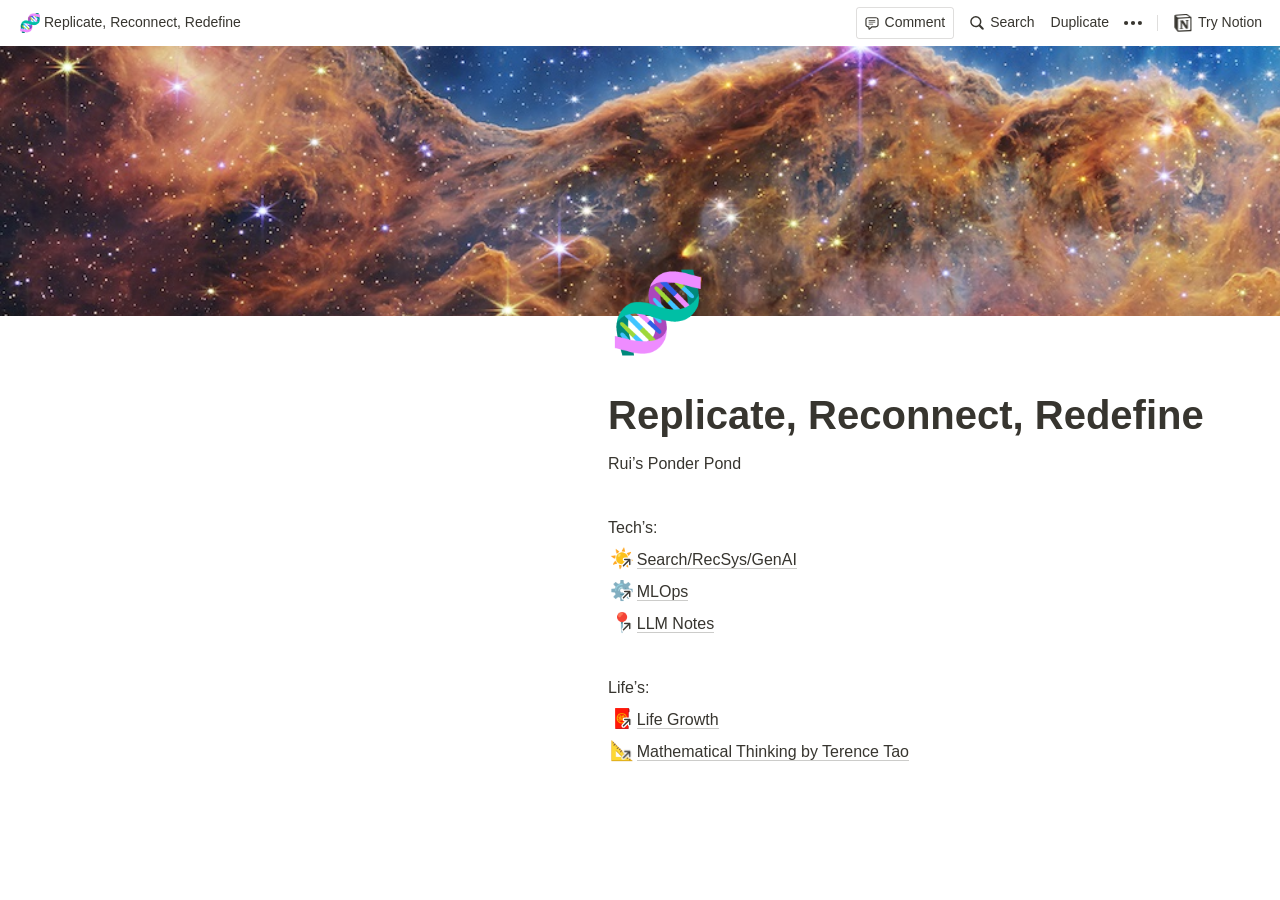
==== commit 44c4422a: "publish: update url generated from commit f8e913518e973d8715d16f73fc13cd7a3033c3f1" ====
--- a/index.html
+++ b/index.html
@@ -1,18 +1 @@
-<html class="notion-html"><head lang="en"><meta charset="utf-8"/><meta content="width=device-width,height=device-height,initial-scale=1,maximum-scale=1,user-scalable=no,viewport-fit=cover" name="viewport"/><title>Replicate, Reconnect, Redefine</title><meta content="en_US" property="og:locale"/><link href="[data-uri]" rel="shortcut icon" type="image/x-icon"/><link href="/images/logo-ios.png" rel="apple-touch-icon"/><meta content="yes" name="apple-mobile-web-app-capable"/><meta content="telephone=no" name="format-detection"/><meta content="no" name="msapplication-tap-highlight"/><link href="e218a1aef6df86309cb95b61e446888efa3b0379.css" media="print" rel="stylesheet"/><link href="e1d809d762eeca23edf0cb31bb17bf3c703085f5.css" rel="stylesheet"/><link href="0c5477efa39a41862b5040e25ddc9bce5f537d3a.css" rel="stylesheet"/></head><body class="notion-body"><style>body{background:#fff}body.dark{background:#191919}@keyframes startup-shimmer-animation{0%{transform:translateX(-100%) translateZ(0)}100%{transform:translateX(100%) translateZ(0)}}@keyframes startup-shimmer-fade-in{0%{opacity:0}100%{opacity:1}}@keyframes startup-spinner-rotate{0%{transform:rotate(0) translateZ(0)}100%{transform:rotate(360deg) translateZ(0)}}#initial-loading-spinner{position:fixed;height:100vh;width:100vw;z-index:-1;display:none;align-items:center;justify-content:center;opacity:.5}#initial-loading-spinner svg{height:24px;width:24px;animation:startup-spinner-rotate 1s linear infinite;transform-origin:center center;pointer-events:none}#skeleton{background:#fff;position:fixed;height:100vh;width:100vw;z-index:-1;display:none;overflow:hidden}#initial-loading-spinner.show,#skeleton.show{display:flex}body.dark #skeleton{background:#191919}.notion-front-page #skeleton,.notion-mobile #skeleton{display:none}#skeleton-sidebar{background-color:#fbfbfa;box-shadow:inset -1px 0 0 0 rgba(0,0,0,.025);display:flex;width:240px;flex-direction:column;padding:12px 14px;overflow:hidden}body.dark #skeleton-sidebar{background-color:#202020;box-shadow:inset -1px 0 0 0 rgba(255,255,255,.05)}#skeleton.isElectron #skeleton-sidebar{padding-top:46px}#skeleton .row{display:flex;margin-bottom:8px;align-items:center}#skeleton .row.fadein{animation:1s ease-in 0s 1 normal both running startup-shimmer-fade-in}#skeleton .chevron{width:12px;height:12px;display:block;margin-right:4px;fill:rgba(227,226,224,.5)}body.dark #skeleton .chevron{fill:#2f2f2f}.startup-shimmer{background:rgba(227,226,224,.5);overflow:hidden;position:relative}body.dark .startup-shimmer{background:#2f2f2f}.startup-shimmer::before{content:"";position:absolute;height:100%;width:100%;z-index:1;animation:1s linear infinite startup-shimmer-animation;background:linear-gradient(90deg,transparent 0,rgba(255,255,255,.4) 50%,transparent 100%)}body.dark .startup-shimmer::before{background:linear-gradient(90deg,transparent 0,rgba(86,86,86,.4) 50%,transparent 100%)}#skeleton .icon{width:20px;height:20px;border-radius:4px}#skeleton .text{height:10px;border-radius:10px}#skeleton .draggable{-webkit-app-region:drag;position:absolute;top:0;left:0;width:100%;height:36px;display:none}#skeleton.isElectron .draggable{display:block}</style><style id="scroll-properties">
-			::-webkit-scrollbar {
-				width: 10px;
-				height: 10px;
-			}
-			::-webkit-scrollbar {
-				background: transparent;
-			}
-			::-webkit-scrollbar-track {
-				background: #EDECE9;
-			}
-			::-webkit-scrollbar-thumb {
-				background:#D3D1CB;
-			}
-			::-webkit-scrollbar-thumb:hover {
-				background:#AEACA6;
-			}
-		</style><div id="notion-app"><div class="notion-app-inner notion-light-theme" style='color: rgb(55, 53, 47); fill: currentcolor; line-height: 1.5; font-family: ui-sans-serif, -apple-system, BlinkMacSystemFont, "Segoe UI", Helvetica, "Apple Color Emoji", Arial, sans-serif, "Segoe UI Emoji", "Segoe UI Symbol"; -webkit-font-smoothing: auto; background-color: white;'><div style="height: 100%;"><div class="notion-cursor-listener" style="width: 100vw; height: 100%; position: relative; display: flex; flex: 1 1 0%; background: white; cursor: text;"><div class="" style="display: flex; flex-direction: column; width: 100%; overflow: hidden;"><header style="max-width: 100vw; z-index: 100; background: white; user-select: none;"><div class="notion-topbar" style="width: 100%; max-width: 100vw; height: 45px; opacity: 1; transition: opacity 700ms ease 0s, color 700ms ease 0s; position: relative;"><div style="display: flex; justify-content: space-between; align-items: center; overflow: hidden; height: 100%; padding-left: 12px; padding-right: 10px;"><div class="notranslate shadow-cursor-breadcrumb" style="display: flex; align-items: center; line-height: 1.2; font-size: 14px; height: 100%; flex-grow: 0; margin-right: 8px; min-width: 0px;"><div role="button" style="user-select: none; transition: background 20ms ease-in 0s; cursor: pointer; display: inline-flex; align-items: center; flex-shrink: 1; white-space: nowrap; height: 24px; border-radius: 4px; font-size: 14px; line-height: 1.2; min-width: 0px; padding-left: 6px; padding-right: 6px; color: rgb(55, 53, 47);" tabindex="0"><div class="notion-record-icon notranslate" style="display: flex; align-items: center; justify-content: center; height: 20px; width: 20px; border-radius: 0.25em; flex-shrink: 0; margin-right: 6px;"><div style="display: flex; align-items: center; justify-content: center; height: 20px; width: 20px;"><div style="height: 18px; width: 18px; font-size: 18px; line-height: 1; margin-left: 0px; color: black;"><span aria-label="🧬" role="img" style='font-family: "Apple Color Emoji", "Segoe UI Emoji", NotoColorEmoji, "Noto Color Emoji", "Segoe UI Symbol", "Android Emoji", EmojiSymbols; line-height: 1em; white-space: nowrap;'>🧬</span></div></div></div><div class="notranslate" style="white-space: nowrap; overflow: hidden; text-overflow: ellipsis; max-width: 240px;">Replicate, Reconnect, Redefine</div></div></div><div style="flex-grow: 1; flex-shrink: 1;"></div><div role="button" style="user-select: none; transition: background 20ms ease-in 0s; cursor: pointer; display: inline-flex; align-items: center; justify-content: center; white-space: nowrap; border-radius: 3px; height: 32px; padding: 0px 8px; font-size: 14px; line-height: 1.2; border: 1px solid rgba(55, 53, 47, 0.16); margin-right: 8px;" tabindex="0"><svg class="speechBubbleThin" style="width: 14px; height: 14px; display: block; fill: inherit; flex-shrink: 0; backface-visibility: hidden; margin-right: 6px;" viewBox="0 0 16 16"><path d="M4.73926 15.6797C5.12207 15.6797 5.40918 15.4951 5.87402 15.085L8.21875 13.0068H12.3545C14.4121 13.0068 15.5674 11.8311 15.5674 9.80078V4.49609C15.5674 2.46582 14.4121 1.29004 12.3545 1.29004H3.63867C1.58105 1.29004 0.425781 2.46582 0.425781 4.49609V9.80078C0.425781 11.8311 1.6084 13.0068 3.59082 13.0068H3.87109V14.6953C3.87109 15.3037 4.19238 15.6797 4.73926 15.6797ZM5.07422 14.1758V12.2275C5.07422 11.8242 4.90332 11.667 4.51367 11.667H3.67285C2.38086 11.667 1.76562 11.0176 1.76562 9.75977V4.53711C1.76562 3.2793 2.38086 2.62988 3.67285 2.62988H12.3135C13.6055 2.62988 14.2275 3.2793 14.2275 4.53711V9.75977C14.2275 11.0176 13.6055 11.667 12.3135 11.667H8.14355C7.7334 11.667 7.52832 11.7354 7.24121 12.0361L5.07422 14.1758ZM4.51367 5.35059H11.4043C11.6367 5.35059 11.8281 5.15918 11.8281 4.91992C11.8281 4.69434 11.6367 4.50293 11.4043 4.50293H4.51367C4.28125 4.50293 4.09668 4.69434 4.09668 4.91992C4.09668 5.15918 4.28125 5.35059 4.51367 5.35059ZM4.51367 7.53125H11.4043C11.6367 7.53125 11.8281 7.33301 11.8281 7.10059C11.8281 6.86816 11.6367 6.67676 11.4043 6.67676H4.51367C4.28125 6.67676 4.09668 6.86816 4.09668 7.10059C4.09668 7.33301 4.28125 7.53125 4.51367 7.53125ZM4.51367 9.70508H9.00488C9.2373 9.70508 9.42188 9.51367 9.42188 9.28125C9.42188 9.04199 9.2373 8.85742 9.00488 8.85742H4.51367C4.28125 8.85742 4.09668 9.04199 4.09668 9.28125C4.09668 9.51367 4.28125 9.70508 4.51367 9.70508Z"></path></svg>Comment</div><div role="button" style="user-select: none; transition: background 20ms ease-in 0s; cursor: pointer; display: inline-flex; align-items: center; flex-shrink: 0; white-space: nowrap; height: 28px; border-radius: 4px; font-size: 14px; line-height: 1.2; min-width: 0px; padding-left: 8px; padding-right: 8px; color: rgb(55, 53, 47);" tabindex="0"><svg class="search" style="width: 14px; height: 14px; display: block; fill: inherit; flex-shrink: 0; backface-visibility: hidden; margin-right: 6px;" viewBox="0 0 16 16"><path d="M.281 6.438c0-.875.164-1.696.492-2.461a6.484 6.484 0 011.375-2.032A6.237 6.237 0 016.64.078 6.2 6.2 0 019.11.57c.77.328 1.447.787 2.03 1.375a6.374 6.374 0 011.368 2.032c.333.765.5 1.586.5 2.46 0 .688-.107 1.342-.32 1.961a6.28 6.28 0 01-.868 1.696l3.563 3.578c.11.104.19.226.242.367.057.14.086.29.086.445 0 .22-.05.417-.149.594a1.122 1.122 0 01-1 .57c-.156 0-.307-.028-.453-.086a1.058 1.058 0 01-.382-.25l-3.586-3.585c-.5.333-1.047.596-1.641.789a6.089 6.089 0 01-1.86.28 6.237 6.237 0 01-2.468-.491 6.4 6.4 0 01-2.024-1.367A6.509 6.509 0 01.773 8.913a6.256 6.256 0 01-.492-2.476zm1.664 0c0 .65.12 1.26.36 1.828a4.775 4.775 0 001.015 1.5c.433.427.933.763 1.5 1.007a4.548 4.548 0 001.82.368c.652 0 1.261-.123 1.829-.368a4.747 4.747 0 002.508-2.507 4.567 4.567 0 00.367-1.829c0-.645-.123-1.252-.367-1.82a4.776 4.776 0 00-1.016-1.5A4.578 4.578 0 008.469 2.11a4.567 4.567 0 00-1.828-.367c-.646 0-1.253.123-1.82.367a4.667 4.667 0 00-1.5 1.008c-.433.432-.772.932-1.016 1.5a4.633 4.633 0 00-.36 1.82z"></path></svg>Search</div><div role="button" style="user-select: none; transition: background 20ms ease-in 0s; cursor: pointer; display: inline-flex; align-items: center; flex-shrink: 0; white-space: nowrap; height: 28px; border-radius: 4px; font-size: 14px; line-height: 1.2; min-width: 0px; padding-left: 8px; padding-right: 8px; color: rgb(55, 53, 47);" tabindex="0">Duplicate</div><div aria-label="More actions" role="button" style="user-select: none; transition: background 20ms ease-in 0s; cursor: pointer; display: flex; align-items: center; justify-content: center; width: 32px; height: 28px; border-radius: 3px;" tabindex="0"><svg class="dots" style="width: 18px; height: 18px; display: block; fill: inherit; flex-shrink: 0; backface-visibility: hidden;" viewBox="0 0 13 3"><g><path d="M3,1.5A1.5,1.5,0,1,1,1.5,0,1.5,1.5,0,0,1,3,1.5Z"></path><path d="M8,1.5A1.5,1.5,0,1,1,6.5,0,1.5,1.5,0,0,1,8,1.5Z"></path><path d="M13,1.5A1.5,1.5,0,1,1,11.5,0,1.5,1.5,0,0,1,13,1.5Z"></path></g></svg></div><div style="flex: 0 0 auto; width: 1px; height: 16px; margin-left: 8px; margin-right: 8px; background: rgba(55, 53, 47, 0.16);"></div><div role="button" style="user-select: none; transition: background 20ms ease-in 0s; cursor: pointer; display: inline-flex; align-items: center; flex-shrink: 0; white-space: nowrap; height: 28px; border-radius: 4px; font-size: 14px; line-height: 1.2; min-width: 0px; padding-left: 8px; padding-right: 8px; color: rgb(55, 53, 47);" tabindex="0"><svg class="notionLogo" style="width: 18px; height: 18px; display: block; fill: inherit; flex-shrink: 0; backface-visibility: hidden; margin-right: 6px;" viewBox="0 0 120 126"><path d="M 20.6927 21.9315C 24.5836 25.0924 26.0432 24.8512 33.3492 24.3638L 102.228 20.2279C 103.689 20.2279 102.474 18.7705 101.987 18.5283L 90.5477 10.2586C 88.3558 8.55699 85.4356 6.60818 79.8387 7.09563L 13.1433 11.9602C 10.711 12.2014 10.2251 13.4175 11.1939 14.3924L 20.6927 21.9315ZM 24.8281 37.9835L 24.8281 110.456C 24.8281 114.351 26.7745 115.808 31.1553 115.567L 106.853 111.187C 111.236 110.946 111.724 108.267 111.724 105.103L 111.724 33.1169C 111.724 29.958 110.509 28.2544 107.826 28.4976L 28.721 33.1169C 25.8018 33.3622 24.8281 34.8225 24.8281 37.9835ZM 99.5567 41.8711C 100.042 44.0622 99.5567 46.2512 97.3618 46.4974L 93.7143 47.2241L 93.7143 100.728C 90.5477 102.43 87.6275 103.403 85.1942 103.403C 81.2983 103.403 80.3226 102.186 77.4044 98.54L 53.5471 61.087L 53.5471 97.3239L 61.0964 99.0275C 61.0964 99.0275 61.0964 103.403 55.0057 103.403L 38.2148 104.377C 37.727 103.403 38.2148 100.973 39.9179 100.486L 44.2996 99.2717L 44.2996 51.36L 38.2158 50.8725C 37.728 48.6815 38.9431 45.5225 42.3532 45.2773L 60.3661 44.0631L 85.1942 82.0036L 85.1942 48.4402L 78.864 47.7136C 78.3781 45.0351 80.3226 43.0902 82.7569 42.849L 99.5567 41.8711ZM 7.5434 5.39404L 76.9175 0.285276C 85.4366 -0.445402 87.6285 0.0440428 92.983 3.93368L 115.128 19.4982C 118.782 22.1747 120 22.9034 120 25.8211L 120 111.187C 120 116.537 118.051 119.701 111.237 120.185L 30.6734 125.05C 25.5584 125.294 23.124 124.565 20.4453 121.158L 4.13735 99.9994C 1.21516 96.1048 0 93.191 0 89.7819L 0 13.903C 0 9.5279 1.94945 5.8785 7.5434 5.39404Z"></path></svg>Try Notion</div></div></div><div style="width: calc(100% - 0px); user-select: none;"></div></header><main class="notion-frame" style="flex-grow: 0; flex-shrink: 1; display: flex; flex-direction: column; background: white; z-index: 1; height: calc(100vh - 45px); max-height: 100%; position: relative; width: 1920px;"><div class="notion-scroller vertical" style="display: flex; flex-direction: column; z-index: 1; flex-grow: 1; position: relative; align-items: center; margin-right: 0px; margin-bottom: 0px; overflow: hidden auto;"><div style="position: absolute; top: 0px; left: 0px;"><div></div></div><div class="whenContentEditable" data-content-editable-root="true" style="caret-color: rgb(55, 53, 47); width: 100%; display: flex; flex-direction: column; position: relative; align-items: center; flex-grow: 1; --whenContentEditable--WebkitUserModify: read-write-plaintext-only;"><span style="height: 1px; width: 1px;"></span><div class="pseudoSelection" contenteditable="false" data-content-editable-void="true" style="user-select: none; --pseudoSelection--background: transparent; width: 100%; display: flex; flex-direction: column; align-items: center; flex-shrink: 0; flex-grow: 0; z-index: 2;"><div style="position: relative; width: 100%; display: flex; flex-direction: column; align-items: center; height: 30vh; cursor: default;"><div style="width: 100%; cursor: inherit;"><div style="display: grid; width: 100%; height: 30vh;"><div style="grid-area: 1 / 1 / auto / auto; width: 100%; height: 100%;"><img referrerpolicy="same-origin" src="a9b79962d02fd1e55a7470b0fb114c469178b7e5.jpg" style="display: block; object-fit: cover; border-radius: 0px; width: 100%; height: 30vh; opacity: 1; object-position: center 50%;"/></div></div></div><div aria-hidden="true" style='background: rgba(0, 0, 0, 0.4); border-radius: 3px; color: white; font-size: 12px; font-family: ui-sans-serif, -apple-system, BlinkMacSystemFont, "Segoe UI", Helvetica, "Apple Color Emoji", Arial, sans-serif, "Segoe UI Emoji", "Segoe UI Symbol"; width: 180px; left: calc(50% - 90px); padding: 0.3em 1.5em; pointer-events: none; position: absolute; top: calc(50% - 10px); text-align: center; opacity: 0;'>Drag image to reposition</div></div></div><div style="width: 100%; display: flex; justify-content: center; z-index: 3; flex-shrink: 0;"><div style="max-width: 100%; min-width: 0px; width: 900px;"><div style="width: 100%; display: flex; flex-direction: column; align-items: center; flex-shrink: 0; flex-grow: 0;"><div style="max-width: 100%; padding-left: calc(96px + env(safe-area-inset-left)); width: 100%;"><div class="pseudoSelection" contenteditable="false" data-content-editable-void="true" style="user-select: none; --pseudoSelection--background: transparent; pointer-events: none;"><div class="notion-record-icon notranslate" style="display: flex; align-items: center; justify-content: center; height: 78px; width: 78px; border-radius: 0.25em; flex-shrink: 0; position: relative; z-index: 1; margin-left: 3px; margin-bottom: 0px; margin-top: -42px; pointer-events: auto;"><div aria-label="🧬 Page icon" role="img" style="display: flex; align-items: center; justify-content: center; height: 78px; width: 78px;"><div style="height: 78px; width: 78px; font-size: 78px; line-height: 1; margin-left: 0px; color: black;"><span aria-label="🧬" role="img" style='font-family: "Apple Color Emoji", "Segoe UI Emoji", NotoColorEmoji, "Noto Color Emoji", "Segoe UI Symbol", "Android Emoji", EmojiSymbols; line-height: 1em; white-space: nowrap;'>🧬</span></div></div></div><div class="notion-page-controls" style='display: flex; justify-content: flex-start; flex-wrap: wrap; margin-top: 8px; margin-bottom: 4px; margin-left: -1px; color: rgba(55, 53, 47, 0.5); font-family: ui-sans-serif, -apple-system, BlinkMacSystemFont, "Segoe UI", Helvetica, "Apple Color Emoji", Arial, sans-serif, "Segoe UI Emoji", "Segoe UI Symbol"; height: 24px; pointer-events: auto;'></div></div><div style="padding-right: calc(96px + env(safe-area-inset-right));"><div><div class="notion-selectable notion-page-block" data-block-id="be608f9f-d05b-403d-a3cd-9620e66671c8" style='color: rgb(55, 53, 47); font-weight: 700; line-height: 1.2; font-size: 40px; font-family: ui-sans-serif, -apple-system, BlinkMacSystemFont, "Segoe UI", Helvetica, "Apple Color Emoji", Arial, sans-serif, "Segoe UI Emoji", "Segoe UI Symbol"; cursor: text; display: flex; align-items: center;'><h1 contenteditable="false" data-content-editable-leaf="true" placeholder="Untitled" spellcheck="true" style="max-width: 100%; width: 100%; white-space: pre-wrap; word-break: break-word; caret-color: rgb(55, 53, 47); padding: 3px 2px; font-size: 1em; font-weight: inherit; margin: 0px;">Replicate, Reconnect, Redefine</h1></div><div style="margin-left: 4px;"></div></div></div></div></div><div style="width: 100%; display: flex; flex-direction: column; align-items: center; flex-shrink: 0; flex-grow: 0;"><div contenteditable="false" data-content-editable-void="true" style="padding-left: calc(96px + env(safe-area-inset-left)); padding-right: calc(96px + env(safe-area-inset-right)); max-width: 100%; width: 100%;"></div></div></div></div><div style="display: flex; width: 100%; justify-content: center; padding-top: 5px;"><div style="max-width: 100%; min-width: 0px; width: 900px;"><div class="notion-page-content" style="flex-shrink: 0; flex-grow: 1; max-width: 100%; display: flex; align-items: flex-start; flex-direction: column; font-size: 16px; line-height: 1.5; width: 100%; z-index: 4; padding-bottom: 30vh; padding-left: calc(96px + env(safe-area-inset-left)); padding-right: calc(96px + env(safe-area-inset-right));"><div class="notion-selectable notion-text-block" data-block-id="0919486f-d391-4a5d-8f02-ac5813ead0d2" style="width: 100%; max-width: 1718px; margin-top: 2px; margin-bottom: 1px;"><div style="color: inherit; fill: inherit;"><div style="display: flex;"><div contenteditable="false" data-content-editable-leaf="true" placeholder=" " spellcheck="false" style="max-width: 100%; width: 100%; white-space: pre-wrap; word-break: break-word; caret-color: transparent; padding: 3px 2px;">Rui’s Ponder Pond</div></div></div></div><div class="notion-selectable notion-text-block" data-block-id="6ed18a79-7c03-4bbd-801d-45f1b5c307c9" style="width: 100%; max-width: 1718px; margin-top: 1px; margin-bottom: 1px;"><div style="color: inherit; fill: inherit;"><div style="display: flex;"><div contenteditable="false" data-content-editable-leaf="true" placeholder=" " spellcheck="false" style="max-width: 100%; width: 100%; white-space: pre-wrap; word-break: break-word; caret-color: transparent; padding: 3px 2px; min-height: 1em; color: rgb(55, 53, 47); -webkit-text-fill-color: rgba(55, 53, 47, 0.5);"></div></div></div></div><div class="notion-selectable notion-text-block" data-block-id="c72da426-2c3b-4d5d-961f-210166c6cba9" style="width: 100%; max-width: 1718px; margin-top: 1px; margin-bottom: 1px;"><div style="color: inherit; fill: inherit;"><div style="display: flex;"><div contenteditable="false" data-content-editable-leaf="true" placeholder=" " spellcheck="false" style="max-width: 100%; width: 100%; white-space: pre-wrap; word-break: break-word; caret-color: transparent; padding: 3px 2px;">Tech’s:</div></div></div></div><div class="notion-selectable notion-text-block" data-block-id="f296ac25-832a-48f5-b9f8-a73fecbe519c" style="width: 100%; max-width: 1718px; margin-top: 1px; margin-bottom: 1px;"><div style="color: inherit; fill: inherit;"><div style="display: flex;"><div contenteditable="false" data-content-editable-leaf="true" placeholder=" " spellcheck="false" style="max-width: 100%; width: 100%; white-space: pre-wrap; word-break: break-word; caret-color: transparent; padding: 3px 2px;"><a class="notion-page-mention-token notion-text-mention-token notion-focusable-token notion-enable-hover" contenteditable="false" data-token-index="0" href="search-recsys-genai.html" style="vertical-align:top;cursor:pointer;color:inherit;text-decoration:inherit;transition:all 100ms ease-in" tabindex="0"><span style="white-space:nowrap"></span><span style="white-space:nowrap"><span style="display:inline-block;margin-left:0.1em;margin-right:0.5em;width:1.2em;white-space:nowrap;position:relative"><span aria-label="☀️" role="img" style='font-family:"Apple Color Emoji","Segoe UI Emoji",NotoColorEmoji,"Noto Color Emoji","Segoe UI Symbol","Android Emoji",EmojiSymbols;line-height:1em;white-space:nowrap;font-size:1.2em'>☀️</span><svg class="pageLinkIndicator" style="width:0.7em;height:0.7em;display:block;fill:rgba(55, 53, 47, 1);flex-shrink:0;-webkit-backface-visibility:hidden;position:absolute;right:-0.2em;bottom:0;stroke:white;stroke-width:1.5" viewBox="0 0 13 13"><path d="M6.30826 4.43292L1.76184 8.98454C1.76176 8.98462 1.76169 8.9847 1.76161 8.98477C1.76158 8.9848 1.76156 8.98482 1.76154 8.98484C1.46068 9.28584 1.25 9.6914 1.25 10.1565C1.25 10.6117 1.45865 11.0119 1.73417 11.2886C2.01014 11.5658 2.41107 11.7773 2.87078 11.7773C3.34169 11.7773 3.73758 11.5617 4.03477 11.2733L4.03482 11.2734L4.04244 11.2657L8.58864 6.72474V8.667C8.58864 9.51956 9.22729 10.2935 10.1521 10.2935C11.0528 10.2935 11.75 9.54534 11.75 8.66127V2.92671C11.75 2.48722 11.5981 2.06381 11.2838 1.74808C10.9689 1.43182 10.5446 1.27728 10.1006 1.27728H4.36028C3.46161 1.27728 2.72804 1.97749 2.72804 2.86942C2.72804 3.79734 3.51104 4.43292 4.35455 4.43292H6.30826Z" fill="#3E3C38" stroke="white" stroke-width="1.5"></path></svg></span></span><span class="notion-page-mention-token__title" style="border-bottom:0.05em solid rgba(55,53,47,0.25);font-weight:500">Search/RecSys/GenAI</span><span style="white-space:nowrap"></span></a> </div></div></div></div><div class="notion-selectable notion-text-block" data-block-id="0466267c-1c5b-413e-a10b-595f53526079" style="width: 100%; max-width: 1718px; margin-top: 1px; margin-bottom: 1px;"><div style="color: inherit; fill: inherit;"><div style="display: flex;"><div contenteditable="false" data-content-editable-leaf="true" placeholder=" " spellcheck="false" style="max-width: 100%; width: 100%; white-space: pre-wrap; word-break: break-word; caret-color: transparent; padding: 3px 2px;"><a class="notion-page-mention-token notion-text-mention-token notion-focusable-token notion-enable-hover" contenteditable="false" data-token-index="0" href="mlops.html" style="vertical-align:top;cursor:pointer;color:inherit;text-decoration:inherit;transition:all 100ms ease-in" tabindex="0"><span style="white-space:nowrap"></span><span style="white-space:nowrap"><span style="display:inline-block;margin-left:0.1em;margin-right:0.5em;width:1.2em;white-space:nowrap;position:relative"><span aria-label="⚙️" role="img" style='font-family:"Apple Color Emoji","Segoe UI Emoji",NotoColorEmoji,"Noto Color Emoji","Segoe UI Symbol","Android Emoji",EmojiSymbols;line-height:1em;white-space:nowrap;font-size:1.2em'>⚙️</span><svg class="pageLinkIndicator" style="width:0.7em;height:0.7em;display:block;fill:rgba(55, 53, 47, 1);flex-shrink:0;-webkit-backface-visibility:hidden;position:absolute;right:-0.2em;bottom:0;stroke:white;stroke-width:1.5" viewBox="0 0 13 13"><path d="M6.30826 4.43292L1.76184 8.98454C1.76176 8.98462 1.76169 8.9847 1.76161 8.98477C1.76158 8.9848 1.76156 8.98482 1.76154 8.98484C1.46068 9.28584 1.25 9.6914 1.25 10.1565C1.25 10.6117 1.45865 11.0119 1.73417 11.2886C2.01014 11.5658 2.41107 11.7773 2.87078 11.7773C3.34169 11.7773 3.73758 11.5617 4.03477 11.2733L4.03482 11.2734L4.04244 11.2657L8.58864 6.72474V8.667C8.58864 9.51956 9.22729 10.2935 10.1521 10.2935C11.0528 10.2935 11.75 9.54534 11.75 8.66127V2.92671C11.75 2.48722 11.5981 2.06381 11.2838 1.74808C10.9689 1.43182 10.5446 1.27728 10.1006 1.27728H4.36028C3.46161 1.27728 2.72804 1.97749 2.72804 2.86942C2.72804 3.79734 3.51104 4.43292 4.35455 4.43292H6.30826Z" fill="#3E3C38" stroke="white" stroke-width="1.5"></path></svg></span></span><span class="notion-page-mention-token__title" style="border-bottom:0.05em solid rgba(55,53,47,0.25);font-weight:500">MLOps</span><span style="white-space:nowrap"></span></a> </div></div></div></div><div class="notion-selectable notion-text-block" data-block-id="da370c50-acf5-44a5-a7d7-2522a701f1bd" style="width: 100%; max-width: 1718px; margin-top: 1px; margin-bottom: 1px;"><div style="color: inherit; fill: inherit;"><div style="display: flex;"><div contenteditable="false" data-content-editable-leaf="true" placeholder=" " spellcheck="false" style="max-width: 100%; width: 100%; white-space: pre-wrap; word-break: break-word; caret-color: transparent; padding: 3px 2px; min-height: 1em; color: rgb(55, 53, 47); -webkit-text-fill-color: rgba(55, 53, 47, 0.5);"></div></div></div></div><div class="notion-selectable notion-text-block" data-block-id="03fe0c7a-d362-498e-b622-0095b6c45967" style="width: 100%; max-width: 1718px; margin-top: 1px; margin-bottom: 1px;"><div style="color: inherit; fill: inherit;"><div style="display: flex;"><div contenteditable="false" data-content-editable-leaf="true" placeholder=" " spellcheck="false" style="max-width: 100%; width: 100%; white-space: pre-wrap; word-break: break-word; caret-color: transparent; padding: 3px 2px;">Life’s:</div></div></div></div><div class="notion-selectable notion-text-block" data-block-id="c000955c-af2e-43a7-a419-43598a8f494d" style="width: 100%; max-width: 1718px; margin-top: 1px; margin-bottom: 1px;"><div style="color: inherit; fill: inherit;"><div style="display: flex;"><div contenteditable="false" data-content-editable-leaf="true" placeholder=" " spellcheck="false" style="max-width: 100%; width: 100%; white-space: pre-wrap; word-break: break-word; caret-color: transparent; padding: 3px 2px;"><a class="notion-page-mention-token notion-text-mention-token notion-focusable-token notion-enable-hover" contenteditable="false" data-token-index="0" href="life-growth.html" style="vertical-align:top;cursor:pointer;color:inherit;text-decoration:inherit;transition:all 100ms ease-in" tabindex="0"><span style="white-space:nowrap"></span><span style="white-space:nowrap"><span style="display:inline-block;margin-left:0.1em;margin-right:0.5em;width:1.2em;white-space:nowrap;position:relative"><span aria-label="🧧" role="img" style='font-family:"Apple Color Emoji","Segoe UI Emoji",NotoColorEmoji,"Noto Color Emoji","Segoe UI Symbol","Android Emoji",EmojiSymbols;line-height:1em;white-space:nowrap;font-size:1.2em'>🧧</span><svg class="pageLinkIndicator" style="width:0.7em;height:0.7em;display:block;fill:rgba(55, 53, 47, 1);flex-shrink:0;-webkit-backface-visibility:hidden;position:absolute;right:-0.2em;bottom:0;stroke:white;stroke-width:1.5" viewBox="0 0 13 13"><path d="M6.30826 4.43292L1.76184 8.98454C1.76176 8.98462 1.76169 8.9847 1.76161 8.98477C1.76158 8.9848 1.76156 8.98482 1.76154 8.98484C1.46068 9.28584 1.25 9.6914 1.25 10.1565C1.25 10.6117 1.45865 11.0119 1.73417 11.2886C2.01014 11.5658 2.41107 11.7773 2.87078 11.7773C3.34169 11.7773 3.73758 11.5617 4.03477 11.2733L4.03482 11.2734L4.04244 11.2657L8.58864 6.72474V8.667C8.58864 9.51956 9.22729 10.2935 10.1521 10.2935C11.0528 10.2935 11.75 9.54534 11.75 8.66127V2.92671C11.75 2.48722 11.5981 2.06381 11.2838 1.74808C10.9689 1.43182 10.5446 1.27728 10.1006 1.27728H4.36028C3.46161 1.27728 2.72804 1.97749 2.72804 2.86942C2.72804 3.79734 3.51104 4.43292 4.35455 4.43292H6.30826Z" fill="#3E3C38" stroke="white" stroke-width="1.5"></path></svg></span></span><span class="notion-page-mention-token__title" style="border-bottom:0.05em solid rgba(55,53,47,0.25);font-weight:500">Life Growth</span><span style="white-space:nowrap"></span></a> </div></div></div></div><div class="notion-selectable notion-text-block" data-block-id="2025c844-2fe2-43d3-9cf2-aaea14bd1bf5" style="width: 100%; max-width: 1718px; margin-top: 1px; margin-bottom: 1px;"><div style="color: inherit; fill: inherit;"><div style="display: flex;"><div contenteditable="false" data-content-editable-leaf="true" placeholder=" " spellcheck="false" style="max-width: 100%; width: 100%; white-space: pre-wrap; word-break: break-word; caret-color: transparent; padding: 3px 2px;"><a class="notion-page-mention-token notion-text-mention-token notion-focusable-token notion-enable-hover" contenteditable="false" data-token-index="0" href="mathematical-thinking-by-terence-tao.html" style="vertical-align:top;cursor:pointer;color:inherit;text-decoration:inherit;transition:all 100ms ease-in" tabindex="0"><span style="white-space:nowrap"></span><span style="white-space:nowrap"><span style="display:inline-block;margin-left:0.1em;margin-right:0.5em;width:1.2em;white-space:nowrap;position:relative"><span aria-label="📐" role="img" style='font-family:"Apple Color Emoji","Segoe UI Emoji",NotoColorEmoji,"Noto Color Emoji","Segoe UI Symbol","Android Emoji",EmojiSymbols;line-height:1em;white-space:nowrap;font-size:1.2em'>📐</span><svg class="pageLinkIndicator" style="width:0.7em;height:0.7em;display:block;fill:rgba(55, 53, 47, 1);flex-shrink:0;-webkit-backface-visibility:hidden;position:absolute;right:-0.2em;bottom:0;stroke:white;stroke-width:1.5" viewBox="0 0 13 13"><path d="M6.30826 4.43292L1.76184 8.98454C1.76176 8.98462 1.76169 8.9847 1.76161 8.98477C1.76158 8.9848 1.76156 8.98482 1.76154 8.98484C1.46068 9.28584 1.25 9.6914 1.25 10.1565C1.25 10.6117 1.45865 11.0119 1.73417 11.2886C2.01014 11.5658 2.41107 11.7773 2.87078 11.7773C3.34169 11.7773 3.73758 11.5617 4.03477 11.2733L4.03482 11.2734L4.04244 11.2657L8.58864 6.72474V8.667C8.58864 9.51956 9.22729 10.2935 10.1521 10.2935C11.0528 10.2935 11.75 9.54534 11.75 8.66127V2.92671C11.75 2.48722 11.5981 2.06381 11.2838 1.74808C10.9689 1.43182 10.5446 1.27728 10.1006 1.27728H4.36028C3.46161 1.27728 2.72804 1.97749 2.72804 2.86942C2.72804 3.79734 3.51104 4.43292 4.35455 4.43292H6.30826Z" fill="#3E3C38" stroke="white" stroke-width="1.5"></path></svg></span></span><span class="notion-page-mention-token__title" style="border-bottom:0.05em solid rgba(55,53,47,0.25);font-weight:500">Mathematical Thinking by Terence Tao</span><span style="white-space:nowrap"></span></a> </div></div></div></div><div class="notion-selectable notion-text-block" data-block-id="1da288c2-ea9c-446a-b9a3-032439d14b4e" style="width: 100%; max-width: 1718px; margin-top: 1px; margin-bottom: 0px;"><div style="color: inherit; fill: inherit;"><div style="display: flex;"><div contenteditable="false" data-content-editable-leaf="true" placeholder=" " spellcheck="false" style="max-width: 100%; width: 100%; white-space: pre-wrap; word-break: break-word; caret-color: transparent; padding: 3px 2px; min-height: 1em; color: rgb(55, 53, 47); -webkit-text-fill-color: rgba(55, 53, 47, 0.5);"></div></div></div></div></div></div><div contenteditable="false" data-content-editable-void="true" style="width: 0px;"><div style="display: none; flex-shrink: 0; pointer-events: none; width: 0px; position: absolute; right: 192px; opacity: 0;"><div style="display: flex; flex-direction: column; padding: 5px 16px; width: 340px; flex-shrink: 0; height: 100%; position: relative; pointer-events: none; z-index: 1;"><div style="position: absolute; pointer-events: none; width: 100%; height: 100%; top: -5px; background: linear-gradient(white 0px, rgba(255, 255, 255, 0) 15px);"></div></div></div></div></div><span style="height: 1px; width: 1px;"></span></div><div class="notion-presence-container" style="position: absolute; top: 0px; left: 0px; z-index: 89;"><div></div></div></div></main></div><div aria-hidden="true" aria-label="Side Peek" class="notion-peek-renderer" role="region" style="position: fixed; top: 0px; right: 0px; bottom: 0px; width: 960px; z-index: 109; transform: translateX(960px) translateZ(0px);"></div></div></div></div></div><textarea aria-hidden="true" style="opacity: 0; pointer-events: none; position: fixed; left: 0px; top: 0px;" tabindex="-1"></textarea><script src="1172e9111a5fb396bcb8a05870b5eabf8abf221c.js" type="text/javascript"></script><div style="width: env(safe-area-inset-bottom);"></div></body></html>+<html class="notion-html"><head lang="en"><meta charset="utf-8"/><meta content="width=device-width,height=device-height,initial-scale=1,maximum-scale=1,user-scalable=no,viewport-fit=cover" name="viewport"/><title>Replicate, Reconnect, Redefine</title><meta content="en_US" property="og:locale"/><link href="[data-uri]" rel="shortcut icon" type="image/x-icon"/><link href="/images/logo-ios.png" rel="apple-touch-icon"/><meta content="yes" name="apple-mobile-web-app-capable"/><meta content="telephone=no" name="format-detection"/><meta content="no" name="msapplication-tap-highlight"/><link href="e218a1aef6df86309cb95b61e446888efa3b0379.css" media="print" rel="stylesheet"/><link href="None" rel="stylesheet"/><link href="0c5477efa39a41862b5040e25ddc9bce5f537d3a.css" rel="stylesheet"/></head><body class="notion-body"><style>body{background:#fff}body.dark{background:#191919}@keyframes startup-shimmer-animation{0%{transform:translateX(-100%) translateZ(0)}100%{transform:translateX(100%) translateZ(0)}}@keyframes startup-shimmer-fade-in{0%{opacity:0}100%{opacity:1}}@keyframes startup-spinner-rotate{0%{transform:rotate(0) translateZ(0)}100%{transform:rotate(360deg) translateZ(0)}}#initial-loading-spinner{position:fixed;height:100vh;width:100vw;z-index:-1;display:none;align-items:center;justify-content:center;opacity:.5}#initial-loading-spinner svg{height:24px;width:24px;animation:startup-spinner-rotate 1s linear infinite;transform-origin:center center;pointer-events:none}#skeleton{background:#fff;position:fixed;height:100vh;width:100vw;z-index:-1;display:none;overflow:hidden}#initial-loading-spinner.show,#skeleton.show{display:flex}body.dark #skeleton{background:#191919}.notion-front-page #skeleton,.notion-mobile #skeleton{display:none}#skeleton-sidebar{background-color:#fbfbfa;box-shadow:inset -1px 0 0 0 rgba(0,0,0,.025);display:flex;width:240px;flex-direction:column;padding:12px 14px;overflow:hidden}body.dark #skeleton-sidebar{background-color:#202020;box-shadow:inset -1px 0 0 0 rgba(255,255,255,.05)}#skeleton.isElectron #skeleton-sidebar{padding-top:46px}#skeleton .row{display:flex;margin-bottom:8px;align-items:center}#skeleton .row.fadein{animation:1s ease-in 0s 1 normal both running startup-shimmer-fade-in}#skeleton .chevron{width:12px;height:12px;display:block;margin-right:4px;fill:rgba(227,226,224,.5)}body.dark #skeleton .chevron{fill:#2f2f2f}.startup-shimmer{background:rgba(227,226,224,.5);overflow:hidden;position:relative}body.dark .startup-shimmer{background:#2f2f2f}.startup-shimmer::before{content:"";position:absolute;height:100%;width:100%;z-index:1;animation:1s linear infinite startup-shimmer-animation;background:linear-gradient(90deg,transparent 0,rgba(255,255,255,.4) 50%,transparent 100%)}body.dark .startup-shimmer::before{background:linear-gradient(90deg,transparent 0,rgba(86,86,86,.4) 50%,transparent 100%)}#skeleton .icon{width:20px;height:20px;border-radius:4px}#skeleton .text{height:10px;border-radius:10px}#skeleton .draggable{-webkit-app-region:drag;position:absolute;top:0;left:0;width:100%;height:36px;display:none}#skeleton.isElectron .draggable{display:block}</style><style id="scroll-properties"></style><div id="notion-app"><div class="notion-app-inner notion-light-theme" style='color: rgb(55, 53, 47); fill: currentcolor; line-height: 1.5; font-family: ui-sans-serif, -apple-system, BlinkMacSystemFont, "Segoe UI", Helvetica, "Apple Color Emoji", Arial, sans-serif, "Segoe UI Emoji", "Segoe UI Symbol"; -webkit-font-smoothing: auto; background-color: white;'><div style="height: 100%;"><div class="notion-cursor-listener" style="width: 100vw; height: 100%; position: relative; display: flex; flex: 1 1 0%; background: white; cursor: text;"><div class="" style="display: flex; flex-direction: column; width: 100%; overflow: hidden;"><header style="max-width: 100vw; z-index: 100; background: white; user-select: none;"><div class="notion-topbar" style="width: 100%; max-width: 100vw; height: 45px; opacity: 1; transition: opacity 700ms ease 0s, color 700ms ease 0s; position: relative;"><div style="display: flex; justify-content: space-between; align-items: center; overflow: hidden; height: 100%; padding-left: 12px; padding-right: 10px;"><div class="notranslate shadow-cursor-breadcrumb" style="display: flex; align-items: center; line-height: 1.2; font-size: 14px; height: 100%; flex-grow: 0; margin-right: 8px; min-width: 0px;"><div role="button" style="user-select: none; transition: background 20ms ease-in 0s; cursor: pointer; display: inline-flex; align-items: center; flex-shrink: 1; white-space: nowrap; height: 24px; border-radius: 4px; font-size: 14px; line-height: 1.2; min-width: 0px; padding-left: 6px; padding-right: 6px; color: rgb(55, 53, 47);" tabindex="0"><div class="notion-record-icon notranslate" style="display: flex; align-items: center; justify-content: center; height: 20px; width: 20px; border-radius: 0.25em; flex-shrink: 0; margin-right: 6px;"><div style="display: flex; align-items: center; justify-content: center; height: 20px; width: 20px;"><div style="height: 18px; width: 18px; font-size: 18px; line-height: 1; margin-left: 0px; color: black;"><span aria-label="🧬" role="img" style='font-family: "Apple Color Emoji", "Segoe UI Emoji", NotoColorEmoji, "Noto Color Emoji", "Segoe UI Symbol", "Android Emoji", EmojiSymbols; line-height: 1em; white-space: nowrap;'>🧬</span></div></div></div><div class="notranslate" style="white-space: nowrap; overflow: hidden; text-overflow: ellipsis; max-width: 240px;">Replicate, Reconnect, Redefine</div></div></div><div style="flex-grow: 1; flex-shrink: 1;"></div><div role="button" style="user-select: none; transition: background 20ms ease-in 0s; cursor: pointer; display: inline-flex; align-items: center; justify-content: center; white-space: nowrap; border-radius: 3px; height: 32px; padding: 0px 8px; font-size: 14px; line-height: 1.2; border: 1px solid rgba(55, 53, 47, 0.16); margin-right: 8px;" tabindex="0"><svg class="speechBubbleThin" style="width: 14px; height: 14px; display: block; fill: inherit; flex-shrink: 0; backface-visibility: hidden; margin-right: 6px;" viewBox="0 0 16 16"><path d="M4.73926 15.6797C5.12207 15.6797 5.40918 15.4951 5.87402 15.085L8.21875 13.0068H12.3545C14.4121 13.0068 15.5674 11.8311 15.5674 9.80078V4.49609C15.5674 2.46582 14.4121 1.29004 12.3545 1.29004H3.63867C1.58105 1.29004 0.425781 2.46582 0.425781 4.49609V9.80078C0.425781 11.8311 1.6084 13.0068 3.59082 13.0068H3.87109V14.6953C3.87109 15.3037 4.19238 15.6797 4.73926 15.6797ZM5.07422 14.1758V12.2275C5.07422 11.8242 4.90332 11.667 4.51367 11.667H3.67285C2.38086 11.667 1.76562 11.0176 1.76562 9.75977V4.53711C1.76562 3.2793 2.38086 2.62988 3.67285 2.62988H12.3135C13.6055 2.62988 14.2275 3.2793 14.2275 4.53711V9.75977C14.2275 11.0176 13.6055 11.667 12.3135 11.667H8.14355C7.7334 11.667 7.52832 11.7354 7.24121 12.0361L5.07422 14.1758ZM4.51367 5.35059H11.4043C11.6367 5.35059 11.8281 5.15918 11.8281 4.91992C11.8281 4.69434 11.6367 4.50293 11.4043 4.50293H4.51367C4.28125 4.50293 4.09668 4.69434 4.09668 4.91992C4.09668 5.15918 4.28125 5.35059 4.51367 5.35059ZM4.51367 7.53125H11.4043C11.6367 7.53125 11.8281 7.33301 11.8281 7.10059C11.8281 6.86816 11.6367 6.67676 11.4043 6.67676H4.51367C4.28125 6.67676 4.09668 6.86816 4.09668 7.10059C4.09668 7.33301 4.28125 7.53125 4.51367 7.53125ZM4.51367 9.70508H9.00488C9.2373 9.70508 9.42188 9.51367 9.42188 9.28125C9.42188 9.04199 9.2373 8.85742 9.00488 8.85742H4.51367C4.28125 8.85742 4.09668 9.04199 4.09668 9.28125C4.09668 9.51367 4.28125 9.70508 4.51367 9.70508Z"></path></svg>Comment</div><div role="button" style="user-select: none; transition: background 20ms ease-in 0s; cursor: pointer; display: inline-flex; align-items: center; flex-shrink: 0; white-space: nowrap; height: 28px; border-radius: 4px; font-size: 14px; line-height: 1.2; min-width: 0px; padding-left: 8px; padding-right: 8px; color: rgb(55, 53, 47);" tabindex="0"><svg class="search" style="width: 14px; height: 14px; display: block; fill: inherit; flex-shrink: 0; backface-visibility: hidden; margin-right: 6px;" viewBox="0 0 16 16"><path d="M.281 6.438c0-.875.164-1.696.492-2.461a6.484 6.484 0 011.375-2.032A6.237 6.237 0 016.64.078 6.2 6.2 0 019.11.57c.77.328 1.447.787 2.03 1.375a6.374 6.374 0 011.368 2.032c.333.765.5 1.586.5 2.46 0 .688-.107 1.342-.32 1.961a6.28 6.28 0 01-.868 1.696l3.563 3.578c.11.104.19.226.242.367.057.14.086.29.086.445 0 .22-.05.417-.149.594a1.122 1.122 0 01-1 .57c-.156 0-.307-.028-.453-.086a1.058 1.058 0 01-.382-.25l-3.586-3.585c-.5.333-1.047.596-1.641.789a6.089 6.089 0 01-1.86.28 6.237 6.237 0 01-2.468-.491 6.4 6.4 0 01-2.024-1.367A6.509 6.509 0 01.773 8.913a6.256 6.256 0 01-.492-2.476zm1.664 0c0 .65.12 1.26.36 1.828a4.775 4.775 0 001.015 1.5c.433.427.933.763 1.5 1.007a4.548 4.548 0 001.82.368c.652 0 1.261-.123 1.829-.368a4.747 4.747 0 002.508-2.507 4.567 4.567 0 00.367-1.829c0-.645-.123-1.252-.367-1.82a4.776 4.776 0 00-1.016-1.5A4.578 4.578 0 008.469 2.11a4.567 4.567 0 00-1.828-.367c-.646 0-1.253.123-1.82.367a4.667 4.667 0 00-1.5 1.008c-.433.432-.772.932-1.016 1.5a4.633 4.633 0 00-.36 1.82z"></path></svg>Search</div><div role="button" style="user-select: none; transition: background 20ms ease-in 0s; cursor: pointer; display: inline-flex; align-items: center; flex-shrink: 0; white-space: nowrap; height: 28px; border-radius: 4px; font-size: 14px; line-height: 1.2; min-width: 0px; padding-left: 8px; padding-right: 8px; color: rgb(55, 53, 47);" tabindex="0">Duplicate</div><div aria-label="More actions" role="button" style="user-select: none; transition: background 20ms ease-in 0s; cursor: pointer; display: flex; align-items: center; justify-content: center; width: 32px; height: 28px; border-radius: 3px;" tabindex="0"><svg class="dots" style="width: 18px; height: 18px; display: block; fill: inherit; flex-shrink: 0; backface-visibility: hidden;" viewBox="0 0 13 3"><g><path d="M3,1.5A1.5,1.5,0,1,1,1.5,0,1.5,1.5,0,0,1,3,1.5Z"></path><path d="M8,1.5A1.5,1.5,0,1,1,6.5,0,1.5,1.5,0,0,1,8,1.5Z"></path><path d="M13,1.5A1.5,1.5,0,1,1,11.5,0,1.5,1.5,0,0,1,13,1.5Z"></path></g></svg></div><div style="flex: 0 0 auto; width: 1px; height: 16px; margin-left: 8px; margin-right: 8px; background: rgba(55, 53, 47, 0.16);"></div><div role="button" style="user-select: none; transition: background 20ms ease-in 0s; cursor: pointer; display: inline-flex; align-items: center; flex-shrink: 0; white-space: nowrap; height: 28px; border-radius: 4px; font-size: 14px; line-height: 1.2; min-width: 0px; padding-left: 8px; padding-right: 8px; color: rgb(55, 53, 47);" tabindex="0"><svg class="notionLogo" style="width: 18px; height: 18px; display: block; fill: inherit; flex-shrink: 0; backface-visibility: hidden; margin-right: 6px;" viewBox="0 0 120 126"><path d="M 20.6927 21.9315C 24.5836 25.0924 26.0432 24.8512 33.3492 24.3638L 102.228 20.2279C 103.689 20.2279 102.474 18.7705 101.987 18.5283L 90.5477 10.2586C 88.3558 8.55699 85.4356 6.60818 79.8387 7.09563L 13.1433 11.9602C 10.711 12.2014 10.2251 13.4175 11.1939 14.3924L 20.6927 21.9315ZM 24.8281 37.9835L 24.8281 110.456C 24.8281 114.351 26.7745 115.808 31.1553 115.567L 106.853 111.187C 111.236 110.946 111.724 108.267 111.724 105.103L 111.724 33.1169C 111.724 29.958 110.509 28.2544 107.826 28.4976L 28.721 33.1169C 25.8018 33.3622 24.8281 34.8225 24.8281 37.9835ZM 99.5567 41.8711C 100.042 44.0622 99.5567 46.2512 97.3618 46.4974L 93.7143 47.2241L 93.7143 100.728C 90.5477 102.43 87.6275 103.403 85.1942 103.403C 81.2983 103.403 80.3226 102.186 77.4044 98.54L 53.5471 61.087L 53.5471 97.3239L 61.0964 99.0275C 61.0964 99.0275 61.0964 103.403 55.0057 103.403L 38.2148 104.377C 37.727 103.403 38.2148 100.973 39.9179 100.486L 44.2996 99.2717L 44.2996 51.36L 38.2158 50.8725C 37.728 48.6815 38.9431 45.5225 42.3532 45.2773L 60.3661 44.0631L 85.1942 82.0036L 85.1942 48.4402L 78.864 47.7136C 78.3781 45.0351 80.3226 43.0902 82.7569 42.849L 99.5567 41.8711ZM 7.5434 5.39404L 76.9175 0.285276C 85.4366 -0.445402 87.6285 0.0440428 92.983 3.93368L 115.128 19.4982C 118.782 22.1747 120 22.9034 120 25.8211L 120 111.187C 120 116.537 118.051 119.701 111.237 120.185L 30.6734 125.05C 25.5584 125.294 23.124 124.565 20.4453 121.158L 4.13735 99.9994C 1.21516 96.1048 0 93.191 0 89.7819L 0 13.903C 0 9.5279 1.94945 5.8785 7.5434 5.39404Z"></path></svg>Try Notion</div></div></div><div style="width: calc(100% - 0px); user-select: none;"></div></header><main class="notion-frame" style="flex-grow: 0; flex-shrink: 1; display: flex; flex-direction: column; background: white; z-index: 1; height: calc(100vh - 45px); max-height: 100%; position: relative; width: 1920px;"><div class="notion-scroller vertical" style="display: flex; flex-direction: column; z-index: 1; flex-grow: 1; position: relative; align-items: center; margin-right: 0px; margin-bottom: 0px; overflow: hidden auto;"><div style="position: absolute; top: 0px; left: 0px;"><div></div></div><div class="whenContentEditable" data-content-editable-root="true" style="caret-color: rgb(55, 53, 47); width: 100%; display: flex; flex-direction: column; position: relative; align-items: center; flex-grow: 1; --whenContentEditable--WebkitUserModify: read-write-plaintext-only;"><span style="height: 1px; width: 1px;"></span><div class="pseudoSelection" contenteditable="false" data-content-editable-void="true" style="user-select: none; --pseudoSelection--background: transparent; width: 100%; display: flex; flex-direction: column; align-items: center; flex-shrink: 0; flex-grow: 0; z-index: 2;"><div style="position: relative; width: 100%; display: flex; flex-direction: column; align-items: center; height: 30vh; cursor: default;"><div style="width: 100%; cursor: inherit;"><div style="display: grid; width: 100%; height: 30vh;"><div style="grid-area: 1 / 1 / auto / auto; width: 100%; height: 100%;"><img referrerpolicy="same-origin" src="a9b79962d02fd1e55a7470b0fb114c469178b7e5.jpg" style="display: block; object-fit: cover; border-radius: 0px; width: 100%; height: 30vh; opacity: 1; object-position: center 50%;"/></div></div></div><div aria-hidden="true" style='background: rgba(0, 0, 0, 0.4); border-radius: 3px; color: white; font-size: 12px; font-family: ui-sans-serif, -apple-system, BlinkMacSystemFont, "Segoe UI", Helvetica, "Apple Color Emoji", Arial, sans-serif, "Segoe UI Emoji", "Segoe UI Symbol"; width: 180px; left: calc(50% - 90px); padding: 0.3em 1.5em; pointer-events: none; position: absolute; top: calc(50% - 10px); text-align: center; opacity: 0;'>Drag image to reposition</div></div></div><div style="width: 100%; display: flex; justify-content: center; z-index: 3; flex-shrink: 0;"><div style="max-width: 100%; min-width: 0px; width: 900px;"><div style="width: 100%; display: flex; flex-direction: column; align-items: center; flex-shrink: 0; flex-grow: 0;"><div style="max-width: 100%; padding-left: calc(96px + env(safe-area-inset-left)); width: 100%;"><div class="pseudoSelection" contenteditable="false" data-content-editable-void="true" style="user-select: none; --pseudoSelection--background: transparent; pointer-events: none;"><div class="notion-record-icon notranslate" style="display: flex; align-items: center; justify-content: center; height: 78px; width: 78px; border-radius: 0.25em; flex-shrink: 0; position: relative; z-index: 1; margin-left: 3px; margin-bottom: 0px; margin-top: -42px; pointer-events: auto;"><div aria-label="🧬 Page icon" role="img" style="display: flex; align-items: center; justify-content: center; height: 78px; width: 78px;"><div style="height: 78px; width: 78px; font-size: 78px; line-height: 1; margin-left: 0px; color: black;"><span aria-label="🧬" role="img" style='font-family: "Apple Color Emoji", "Segoe UI Emoji", NotoColorEmoji, "Noto Color Emoji", "Segoe UI Symbol", "Android Emoji", EmojiSymbols; line-height: 1em; white-space: nowrap;'>🧬</span></div></div></div><div class="notion-page-controls" style='display: flex; justify-content: flex-start; flex-wrap: wrap; margin-top: 8px; margin-bottom: 4px; margin-left: -1px; color: rgba(55, 53, 47, 0.5); font-family: ui-sans-serif, -apple-system, BlinkMacSystemFont, "Segoe UI", Helvetica, "Apple Color Emoji", Arial, sans-serif, "Segoe UI Emoji", "Segoe UI Symbol"; height: 24px; pointer-events: auto;'></div></div><div style="padding-right: calc(96px + env(safe-area-inset-right));"><div><div class="notion-selectable notion-page-block" data-block-id="be608f9f-d05b-403d-a3cd-9620e66671c8" style='color: rgb(55, 53, 47); font-weight: 700; line-height: 1.2; font-size: 40px; font-family: ui-sans-serif, -apple-system, BlinkMacSystemFont, "Segoe UI", Helvetica, "Apple Color Emoji", Arial, sans-serif, "Segoe UI Emoji", "Segoe UI Symbol"; cursor: text; display: flex; align-items: center;'><h1 contenteditable="false" data-content-editable-leaf="true" placeholder="Untitled" spellcheck="true" style="max-width: 100%; width: 100%; white-space: pre-wrap; word-break: break-word; caret-color: rgb(55, 53, 47); padding: 3px 2px; font-size: 1em; font-weight: inherit; margin: 0px;">Replicate, Reconnect, Redefine</h1></div><div style="margin-left: 4px;"></div></div></div></div></div><div style="width: 100%; display: flex; flex-direction: column; align-items: center; flex-shrink: 0; flex-grow: 0;"><div contenteditable="false" data-content-editable-void="true" style="padding-left: calc(96px + env(safe-area-inset-left)); padding-right: calc(96px + env(safe-area-inset-right)); max-width: 100%; width: 100%;"></div></div></div></div><div style="display: flex; width: 100%; justify-content: center; padding-top: 5px;"><div style="max-width: 100%; min-width: 0px; width: 900px;"><div class="notion-page-content" style="flex-shrink: 0; flex-grow: 1; max-width: 100%; display: flex; align-items: flex-start; flex-direction: column; font-size: 16px; line-height: 1.5; width: 100%; z-index: 4; padding-bottom: 30vh; padding-left: calc(96px + env(safe-area-inset-left)); padding-right: calc(96px + env(safe-area-inset-right));"><div class="notion-selectable notion-text-block" data-block-id="0919486f-d391-4a5d-8f02-ac5813ead0d2" style="width: 100%; max-width: 1728px; margin-top: 2px; margin-bottom: 1px;"><div style="color: inherit; fill: inherit;"><div style="display: flex;"><div contenteditable="false" data-content-editable-leaf="true" placeholder=" " spellcheck="false" style="max-width: 100%; width: 100%; white-space: pre-wrap; word-break: break-word; caret-color: transparent; padding: 3px 2px;">Rui’s Ponder Pond</div></div></div></div><div class="notion-selectable notion-text-block" data-block-id="6ed18a79-7c03-4bbd-801d-45f1b5c307c9" style="width: 100%; max-width: 1728px; margin-top: 1px; margin-bottom: 1px;"><div style="color: inherit; fill: inherit;"><div style="display: flex;"><div contenteditable="false" data-content-editable-leaf="true" placeholder=" " spellcheck="false" style="max-width: 100%; width: 100%; white-space: pre-wrap; word-break: break-word; caret-color: transparent; padding: 3px 2px; min-height: 1em; color: rgb(55, 53, 47); -webkit-text-fill-color: rgba(55, 53, 47, 0.5);"></div></div></div></div><div class="notion-selectable notion-text-block" data-block-id="c72da426-2c3b-4d5d-961f-210166c6cba9" style="width: 100%; max-width: 1728px; margin-top: 1px; margin-bottom: 1px;"><div style="color: inherit; fill: inherit;"><div style="display: flex;"><div contenteditable="false" data-content-editable-leaf="true" placeholder=" " spellcheck="false" style="max-width: 100%; width: 100%; white-space: pre-wrap; word-break: break-word; caret-color: transparent; padding: 3px 2px;">Tech’s:</div></div></div></div><div class="notion-selectable notion-text-block" data-block-id="f296ac25-832a-48f5-b9f8-a73fecbe519c" style="width: 100%; max-width: 1728px; margin-top: 1px; margin-bottom: 1px;"><div style="color: inherit; fill: inherit;"><div style="display: flex;"><div contenteditable="false" data-content-editable-leaf="true" placeholder=" " spellcheck="false" style="max-width: 100%; width: 100%; white-space: pre-wrap; word-break: break-word; caret-color: transparent; padding: 3px 2px;"><a class="notion-page-mention-token notion-text-mention-token notion-focusable-token notion-enable-hover" contenteditable="false" data-token-index="0" href="search-recsys-genai.html" style="vertical-align:top;cursor:pointer;color:inherit;text-decoration:inherit;transition:all 100ms ease-in" tabindex="0"><span style="white-space:nowrap"></span><span style="white-space:nowrap"><span style="display:inline-block;margin-left:0.1em;margin-right:0.5em;width:1.2em;white-space:nowrap;position:relative"><span aria-label="☀️" role="img" style='font-family:"Apple Color Emoji","Segoe UI Emoji",NotoColorEmoji,"Noto Color Emoji","Segoe UI Symbol","Android Emoji",EmojiSymbols;line-height:1em;white-space:nowrap;font-size:1.2em'>☀️</span><svg class="pageLinkIndicator" style="width:0.7em;height:0.7em;display:block;fill:rgba(55, 53, 47, 1);flex-shrink:0;-webkit-backface-visibility:hidden;position:absolute;right:-0.2em;bottom:0;stroke:white;stroke-width:1.5" viewBox="0 0 13 13"><path d="M6.30826 4.43292L1.76184 8.98454C1.76176 8.98462 1.76169 8.9847 1.76161 8.98477C1.76158 8.9848 1.76156 8.98482 1.76154 8.98484C1.46068 9.28584 1.25 9.6914 1.25 10.1565C1.25 10.6117 1.45865 11.0119 1.73417 11.2886C2.01014 11.5658 2.41107 11.7773 2.87078 11.7773C3.34169 11.7773 3.73758 11.5617 4.03477 11.2733L4.03482 11.2734L4.04244 11.2657L8.58864 6.72474V8.667C8.58864 9.51956 9.22729 10.2935 10.1521 10.2935C11.0528 10.2935 11.75 9.54534 11.75 8.66127V2.92671C11.75 2.48722 11.5981 2.06381 11.2838 1.74808C10.9689 1.43182 10.5446 1.27728 10.1006 1.27728H4.36028C3.46161 1.27728 2.72804 1.97749 2.72804 2.86942C2.72804 3.79734 3.51104 4.43292 4.35455 4.43292H6.30826Z" fill="#3E3C38" stroke="white" stroke-width="1.5"></path></svg></span></span><span class="notion-page-mention-token__title" style="border-bottom:0.05em solid rgba(55,53,47,0.25);font-weight:500">Search/RecSys/GenAI</span><span style="white-space:nowrap"></span></a> </div></div></div></div><div class="notion-selectable notion-text-block" data-block-id="0466267c-1c5b-413e-a10b-595f53526079" style="width: 100%; max-width: 1728px; margin-top: 1px; margin-bottom: 1px;"><div style="color: inherit; fill: inherit;"><div style="display: flex;"><div contenteditable="false" data-content-editable-leaf="true" placeholder=" " spellcheck="false" style="max-width: 100%; width: 100%; white-space: pre-wrap; word-break: break-word; caret-color: transparent; padding: 3px 2px;"><a class="notion-page-mention-token notion-text-mention-token notion-focusable-token notion-enable-hover" contenteditable="false" data-token-index="0" href="mlops.html" style="vertical-align:top;cursor:pointer;color:inherit;text-decoration:inherit;transition:all 100ms ease-in" tabindex="0"><span style="white-space:nowrap"></span><span style="white-space:nowrap"><span style="display:inline-block;margin-left:0.1em;margin-right:0.5em;width:1.2em;white-space:nowrap;position:relative"><span aria-label="⚙️" role="img" style='font-family:"Apple Color Emoji","Segoe UI Emoji",NotoColorEmoji,"Noto Color Emoji","Segoe UI Symbol","Android Emoji",EmojiSymbols;line-height:1em;white-space:nowrap;font-size:1.2em'>⚙️</span><svg class="pageLinkIndicator" style="width:0.7em;height:0.7em;display:block;fill:rgba(55, 53, 47, 1);flex-shrink:0;-webkit-backface-visibility:hidden;position:absolute;right:-0.2em;bottom:0;stroke:white;stroke-width:1.5" viewBox="0 0 13 13"><path d="M6.30826 4.43292L1.76184 8.98454C1.76176 8.98462 1.76169 8.9847 1.76161 8.98477C1.76158 8.9848 1.76156 8.98482 1.76154 8.98484C1.46068 9.28584 1.25 9.6914 1.25 10.1565C1.25 10.6117 1.45865 11.0119 1.73417 11.2886C2.01014 11.5658 2.41107 11.7773 2.87078 11.7773C3.34169 11.7773 3.73758 11.5617 4.03477 11.2733L4.03482 11.2734L4.04244 11.2657L8.58864 6.72474V8.667C8.58864 9.51956 9.22729 10.2935 10.1521 10.2935C11.0528 10.2935 11.75 9.54534 11.75 8.66127V2.92671C11.75 2.48722 11.5981 2.06381 11.2838 1.74808C10.9689 1.43182 10.5446 1.27728 10.1006 1.27728H4.36028C3.46161 1.27728 2.72804 1.97749 2.72804 2.86942C2.72804 3.79734 3.51104 4.43292 4.35455 4.43292H6.30826Z" fill="#3E3C38" stroke="white" stroke-width="1.5"></path></svg></span></span><span class="notion-page-mention-token__title" style="border-bottom:0.05em solid rgba(55,53,47,0.25);font-weight:500">MLOps</span><span style="white-space:nowrap"></span></a> </div></div></div></div><div class="notion-selectable notion-text-block" data-block-id="63cbd9f2-6df9-4423-90ee-9c270b218179" style="width: 100%; max-width: 1728px; margin-top: 1px; margin-bottom: 1px;"><div style="color: inherit; fill: inherit;"><div style="display: flex;"><div contenteditable="false" data-content-editable-leaf="true" placeholder=" " spellcheck="false" style="max-width: 100%; width: 100%; white-space: pre-wrap; word-break: break-word; caret-color: transparent; padding: 3px 2px;"><a class="notion-page-mention-token notion-text-mention-token notion-focusable-token notion-enable-hover" contenteditable="false" data-token-index="0" href="llm-notes.html" style="vertical-align:top;cursor:pointer;color:inherit;text-decoration:inherit;transition:all 100ms ease-in" tabindex="0"><span style="white-space:nowrap"></span><span style="white-space:nowrap"><span style="display:inline-block;margin-left:0.1em;margin-right:0.5em;width:1.2em;white-space:nowrap;position:relative"><span aria-label="📍" role="img" style='font-family:"Apple Color Emoji","Segoe UI Emoji",NotoColorEmoji,"Noto Color Emoji","Segoe UI Symbol","Android Emoji",EmojiSymbols;line-height:1em;white-space:nowrap;font-size:1.2em'>📍</span><svg class="pageLinkIndicator" style="width:0.7em;height:0.7em;display:block;fill:rgba(55, 53, 47, 1);flex-shrink:0;-webkit-backface-visibility:hidden;position:absolute;right:-0.2em;bottom:0;stroke:white;stroke-width:1.5" viewBox="0 0 13 13"><path d="M6.30826 4.43292L1.76184 8.98454C1.76176 8.98462 1.76169 8.9847 1.76161 8.98477C1.76158 8.9848 1.76156 8.98482 1.76154 8.98484C1.46068 9.28584 1.25 9.6914 1.25 10.1565C1.25 10.6117 1.45865 11.0119 1.73417 11.2886C2.01014 11.5658 2.41107 11.7773 2.87078 11.7773C3.34169 11.7773 3.73758 11.5617 4.03477 11.2733L4.03482 11.2734L4.04244 11.2657L8.58864 6.72474V8.667C8.58864 9.51956 9.22729 10.2935 10.1521 10.2935C11.0528 10.2935 11.75 9.54534 11.75 8.66127V2.92671C11.75 2.48722 11.5981 2.06381 11.2838 1.74808C10.9689 1.43182 10.5446 1.27728 10.1006 1.27728H4.36028C3.46161 1.27728 2.72804 1.97749 2.72804 2.86942C2.72804 3.79734 3.51104 4.43292 4.35455 4.43292H6.30826Z" fill="#3E3C38" stroke="white" stroke-width="1.5"></path></svg></span></span><span class="notion-page-mention-token__title" style="border-bottom:0.05em solid rgba(55,53,47,0.25);font-weight:500">LLM Notes</span><span style="white-space:nowrap"></span></a> </div></div></div></div><div class="notion-selectable notion-text-block" data-block-id="da370c50-acf5-44a5-a7d7-2522a701f1bd" style="width: 100%; max-width: 1728px; margin-top: 1px; margin-bottom: 1px;"><div style="color: inherit; fill: inherit;"><div style="display: flex;"><div contenteditable="false" data-content-editable-leaf="true" placeholder=" " spellcheck="false" style="max-width: 100%; width: 100%; white-space: pre-wrap; word-break: break-word; caret-color: transparent; padding: 3px 2px; min-height: 1em; color: rgb(55, 53, 47); -webkit-text-fill-color: rgba(55, 53, 47, 0.5);"></div></div></div></div><div class="notion-selectable notion-text-block" data-block-id="03fe0c7a-d362-498e-b622-0095b6c45967" style="width: 100%; max-width: 1728px; margin-top: 1px; margin-bottom: 1px;"><div style="color: inherit; fill: inherit;"><div style="display: flex;"><div contenteditable="false" data-content-editable-leaf="true" placeholder=" " spellcheck="false" style="max-width: 100%; width: 100%; white-space: pre-wrap; word-break: break-word; caret-color: transparent; padding: 3px 2px;">Life’s:</div></div></div></div><div class="notion-selectable notion-text-block" data-block-id="c000955c-af2e-43a7-a419-43598a8f494d" style="width: 100%; max-width: 1728px; margin-top: 1px; margin-bottom: 1px;"><div style="color: inherit; fill: inherit;"><div style="display: flex;"><div contenteditable="false" data-content-editable-leaf="true" placeholder=" " spellcheck="false" style="max-width: 100%; width: 100%; white-space: pre-wrap; word-break: break-word; caret-color: transparent; padding: 3px 2px;"><a class="notion-page-mention-token notion-text-mention-token notion-focusable-token notion-enable-hover" contenteditable="false" data-token-index="0" href="life-growth.html" style="vertical-align:top;cursor:pointer;color:inherit;text-decoration:inherit;transition:all 100ms ease-in" tabindex="0"><span style="white-space:nowrap"></span><span style="white-space:nowrap"><span style="display:inline-block;margin-left:0.1em;margin-right:0.5em;width:1.2em;white-space:nowrap;position:relative"><span aria-label="🧧" role="img" style='font-family:"Apple Color Emoji","Segoe UI Emoji",NotoColorEmoji,"Noto Color Emoji","Segoe UI Symbol","Android Emoji",EmojiSymbols;line-height:1em;white-space:nowrap;font-size:1.2em'>🧧</span><svg class="pageLinkIndicator" style="width:0.7em;height:0.7em;display:block;fill:rgba(55, 53, 47, 1);flex-shrink:0;-webkit-backface-visibility:hidden;position:absolute;right:-0.2em;bottom:0;stroke:white;stroke-width:1.5" viewBox="0 0 13 13"><path d="M6.30826 4.43292L1.76184 8.98454C1.76176 8.98462 1.76169 8.9847 1.76161 8.98477C1.76158 8.9848 1.76156 8.98482 1.76154 8.98484C1.46068 9.28584 1.25 9.6914 1.25 10.1565C1.25 10.6117 1.45865 11.0119 1.73417 11.2886C2.01014 11.5658 2.41107 11.7773 2.87078 11.7773C3.34169 11.7773 3.73758 11.5617 4.03477 11.2733L4.03482 11.2734L4.04244 11.2657L8.58864 6.72474V8.667C8.58864 9.51956 9.22729 10.2935 10.1521 10.2935C11.0528 10.2935 11.75 9.54534 11.75 8.66127V2.92671C11.75 2.48722 11.5981 2.06381 11.2838 1.74808C10.9689 1.43182 10.5446 1.27728 10.1006 1.27728H4.36028C3.46161 1.27728 2.72804 1.97749 2.72804 2.86942C2.72804 3.79734 3.51104 4.43292 4.35455 4.43292H6.30826Z" fill="#3E3C38" stroke="white" stroke-width="1.5"></path></svg></span></span><span class="notion-page-mention-token__title" style="border-bottom:0.05em solid rgba(55,53,47,0.25);font-weight:500">Life Growth</span><span style="white-space:nowrap"></span></a> </div></div></div></div><div class="notion-selectable notion-text-block" data-block-id="2025c844-2fe2-43d3-9cf2-aaea14bd1bf5" style="width: 100%; max-width: 1728px; margin-top: 1px; margin-bottom: 1px;"><div style="color: inherit; fill: inherit;"><div style="display: flex;"><div contenteditable="false" data-content-editable-leaf="true" placeholder=" " spellcheck="false" style="max-width: 100%; width: 100%; white-space: pre-wrap; word-break: break-word; caret-color: transparent; padding: 3px 2px;"><a class="notion-page-mention-token notion-text-mention-token notion-focusable-token notion-enable-hover" contenteditable="false" data-token-index="0" href="mathematical-thinking-by-terence-tao.html" style="vertical-align:top;cursor:pointer;color:inherit;text-decoration:inherit;transition:all 100ms ease-in" tabindex="0"><span style="white-space:nowrap"></span><span style="white-space:nowrap"><span style="display:inline-block;margin-left:0.1em;margin-right:0.5em;width:1.2em;white-space:nowrap;position:relative"><span aria-label="📐" role="img" style='font-family:"Apple Color Emoji","Segoe UI Emoji",NotoColorEmoji,"Noto Color Emoji","Segoe UI Symbol","Android Emoji",EmojiSymbols;line-height:1em;white-space:nowrap;font-size:1.2em'>📐</span><svg class="pageLinkIndicator" style="width:0.7em;height:0.7em;display:block;fill:rgba(55, 53, 47, 1);flex-shrink:0;-webkit-backface-visibility:hidden;position:absolute;right:-0.2em;bottom:0;stroke:white;stroke-width:1.5" viewBox="0 0 13 13"><path d="M6.30826 4.43292L1.76184 8.98454C1.76176 8.98462 1.76169 8.9847 1.76161 8.98477C1.76158 8.9848 1.76156 8.98482 1.76154 8.98484C1.46068 9.28584 1.25 9.6914 1.25 10.1565C1.25 10.6117 1.45865 11.0119 1.73417 11.2886C2.01014 11.5658 2.41107 11.7773 2.87078 11.7773C3.34169 11.7773 3.73758 11.5617 4.03477 11.2733L4.03482 11.2734L4.04244 11.2657L8.58864 6.72474V8.667C8.58864 9.51956 9.22729 10.2935 10.1521 10.2935C11.0528 10.2935 11.75 9.54534 11.75 8.66127V2.92671C11.75 2.48722 11.5981 2.06381 11.2838 1.74808C10.9689 1.43182 10.5446 1.27728 10.1006 1.27728H4.36028C3.46161 1.27728 2.72804 1.97749 2.72804 2.86942C2.72804 3.79734 3.51104 4.43292 4.35455 4.43292H6.30826Z" fill="#3E3C38" stroke="white" stroke-width="1.5"></path></svg></span></span><span class="notion-page-mention-token__title" style="border-bottom:0.05em solid rgba(55,53,47,0.25);font-weight:500">Mathematical Thinking by Terence Tao</span><span style="white-space:nowrap"></span></a> </div></div></div></div><div class="notion-selectable notion-text-block" data-block-id="1da288c2-ea9c-446a-b9a3-032439d14b4e" style="width: 100%; max-width: 1728px; margin-top: 1px; margin-bottom: 0px;"><div style="color: inherit; fill: inherit;"><div style="display: flex;"><div contenteditable="false" data-content-editable-leaf="true" placeholder=" " spellcheck="false" style="max-width: 100%; width: 100%; white-space: pre-wrap; word-break: break-word; caret-color: transparent; padding: 3px 2px; min-height: 1em; color: rgb(55, 53, 47); -webkit-text-fill-color: rgba(55, 53, 47, 0.5);"></div></div></div></div></div></div><div contenteditable="false" data-content-editable-void="true" style="width: 0px;"><div style="display: none; flex-shrink: 0; pointer-events: none; width: 0px; position: absolute; right: 192px; opacity: 0;"><div style="display: flex; flex-direction: column; padding: 5px 16px; width: 340px; flex-shrink: 0; height: 100%; position: relative; pointer-events: none; z-index: 1;"><div style="position: absolute; pointer-events: none; width: 100%; height: 100%; top: -5px; background: linear-gradient(white 0px, rgba(255, 255, 255, 0) 15px);"></div></div></div></div></div><span style="height: 1px; width: 1px;"></span></div><div class="notion-presence-container" style="position: absolute; top: 0px; left: 0px; z-index: 89;"><div></div></div></div></main></div><div aria-hidden="true" aria-label="Side Peek" class="notion-peek-renderer" role="region" style="position: fixed; top: 0px; right: 0px; bottom: 0px; width: 960px; z-index: 109; transform: translateX(960px) translateZ(0px);"></div></div></div></div></div><textarea aria-hidden="true" style="opacity: 0; pointer-events: none; position: fixed; left: 0px; top: 0px;" tabindex="-1"></textarea><script src="None" type="text/javascript"></script><div style="width: env(safe-area-inset-bottom);"></div></body></html>
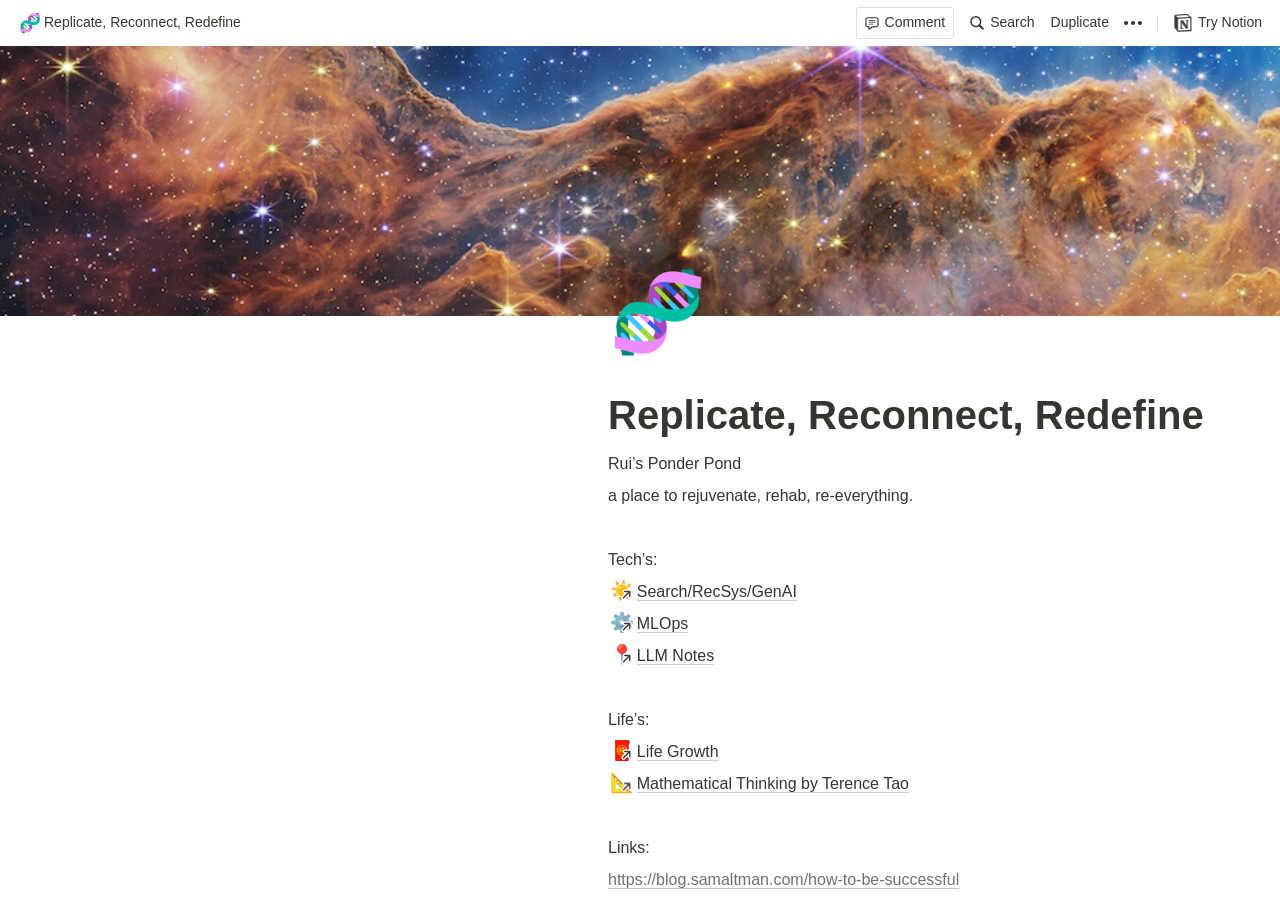
==== commit a76c251b: "publish: update url generated from commit f8e913518e973d8715d16f73fc13cd7a3033c3f1" ====
--- a/index.html
+++ b/index.html
@@ -1 +1 @@
-<html class="notion-html"><head lang="en"><meta charset="utf-8"/><meta content="width=device-width,height=device-height,initial-scale=1,maximum-scale=1,user-scalable=no,viewport-fit=cover" name="viewport"/><title>Replicate, Reconnect, Redefine</title><meta content="en_US" property="og:locale"/><link href="[data-uri]" rel="shortcut icon" type="image/x-icon"/><link href="/images/logo-ios.png" rel="apple-touch-icon"/><meta content="yes" name="apple-mobile-web-app-capable"/><meta content="telephone=no" name="format-detection"/><meta content="no" name="msapplication-tap-highlight"/><link href="e218a1aef6df86309cb95b61e446888efa3b0379.css" media="print" rel="stylesheet"/><link href="None" rel="stylesheet"/><link href="0c5477efa39a41862b5040e25ddc9bce5f537d3a.css" rel="stylesheet"/></head><body class="notion-body"><style>body{background:#fff}body.dark{background:#191919}@keyframes startup-shimmer-animation{0%{transform:translateX(-100%) translateZ(0)}100%{transform:translateX(100%) translateZ(0)}}@keyframes startup-shimmer-fade-in{0%{opacity:0}100%{opacity:1}}@keyframes startup-spinner-rotate{0%{transform:rotate(0) translateZ(0)}100%{transform:rotate(360deg) translateZ(0)}}#initial-loading-spinner{position:fixed;height:100vh;width:100vw;z-index:-1;display:none;align-items:center;justify-content:center;opacity:.5}#initial-loading-spinner svg{height:24px;width:24px;animation:startup-spinner-rotate 1s linear infinite;transform-origin:center center;pointer-events:none}#skeleton{background:#fff;position:fixed;height:100vh;width:100vw;z-index:-1;display:none;overflow:hidden}#initial-loading-spinner.show,#skeleton.show{display:flex}body.dark #skeleton{background:#191919}.notion-front-page #skeleton,.notion-mobile #skeleton{display:none}#skeleton-sidebar{background-color:#fbfbfa;box-shadow:inset -1px 0 0 0 rgba(0,0,0,.025);display:flex;width:240px;flex-direction:column;padding:12px 14px;overflow:hidden}body.dark #skeleton-sidebar{background-color:#202020;box-shadow:inset -1px 0 0 0 rgba(255,255,255,.05)}#skeleton.isElectron #skeleton-sidebar{padding-top:46px}#skeleton .row{display:flex;margin-bottom:8px;align-items:center}#skeleton .row.fadein{animation:1s ease-in 0s 1 normal both running startup-shimmer-fade-in}#skeleton .chevron{width:12px;height:12px;display:block;margin-right:4px;fill:rgba(227,226,224,.5)}body.dark #skeleton .chevron{fill:#2f2f2f}.startup-shimmer{background:rgba(227,226,224,.5);overflow:hidden;position:relative}body.dark .startup-shimmer{background:#2f2f2f}.startup-shimmer::before{content:"";position:absolute;height:100%;width:100%;z-index:1;animation:1s linear infinite startup-shimmer-animation;background:linear-gradient(90deg,transparent 0,rgba(255,255,255,.4) 50%,transparent 100%)}body.dark .startup-shimmer::before{background:linear-gradient(90deg,transparent 0,rgba(86,86,86,.4) 50%,transparent 100%)}#skeleton .icon{width:20px;height:20px;border-radius:4px}#skeleton .text{height:10px;border-radius:10px}#skeleton .draggable{-webkit-app-region:drag;position:absolute;top:0;left:0;width:100%;height:36px;display:none}#skeleton.isElectron .draggable{display:block}</style><style id="scroll-properties"></style><div id="notion-app"><div class="notion-app-inner notion-light-theme" style='color: rgb(55, 53, 47); fill: currentcolor; line-height: 1.5; font-family: ui-sans-serif, -apple-system, BlinkMacSystemFont, "Segoe UI", Helvetica, "Apple Color Emoji", Arial, sans-serif, "Segoe UI Emoji", "Segoe UI Symbol"; -webkit-font-smoothing: auto; background-color: white;'><div style="height: 100%;"><div class="notion-cursor-listener" style="width: 100vw; height: 100%; position: relative; display: flex; flex: 1 1 0%; background: white; cursor: text;"><div class="" style="display: flex; flex-direction: column; width: 100%; overflow: hidden;"><header style="max-width: 100vw; z-index: 100; background: white; user-select: none;"><div class="notion-topbar" style="width: 100%; max-width: 100vw; height: 45px; opacity: 1; transition: opacity 700ms ease 0s, color 700ms ease 0s; position: relative;"><div style="display: flex; justify-content: space-between; align-items: center; overflow: hidden; height: 100%; padding-left: 12px; padding-right: 10px;"><div class="notranslate shadow-cursor-breadcrumb" style="display: flex; align-items: center; line-height: 1.2; font-size: 14px; height: 100%; flex-grow: 0; margin-right: 8px; min-width: 0px;"><div role="button" style="user-select: none; transition: background 20ms ease-in 0s; cursor: pointer; display: inline-flex; align-items: center; flex-shrink: 1; white-space: nowrap; height: 24px; border-radius: 4px; font-size: 14px; line-height: 1.2; min-width: 0px; padding-left: 6px; padding-right: 6px; color: rgb(55, 53, 47);" tabindex="0"><div class="notion-record-icon notranslate" style="display: flex; align-items: center; justify-content: center; height: 20px; width: 20px; border-radius: 0.25em; flex-shrink: 0; margin-right: 6px;"><div style="display: flex; align-items: center; justify-content: center; height: 20px; width: 20px;"><div style="height: 18px; width: 18px; font-size: 18px; line-height: 1; margin-left: 0px; color: black;"><span aria-label="🧬" role="img" style='font-family: "Apple Color Emoji", "Segoe UI Emoji", NotoColorEmoji, "Noto Color Emoji", "Segoe UI Symbol", "Android Emoji", EmojiSymbols; line-height: 1em; white-space: nowrap;'>🧬</span></div></div></div><div class="notranslate" style="white-space: nowrap; overflow: hidden; text-overflow: ellipsis; max-width: 240px;">Replicate, Reconnect, Redefine</div></div></div><div style="flex-grow: 1; flex-shrink: 1;"></div><div role="button" style="user-select: none; transition: background 20ms ease-in 0s; cursor: pointer; display: inline-flex; align-items: center; justify-content: center; white-space: nowrap; border-radius: 3px; height: 32px; padding: 0px 8px; font-size: 14px; line-height: 1.2; border: 1px solid rgba(55, 53, 47, 0.16); margin-right: 8px;" tabindex="0"><svg class="speechBubbleThin" style="width: 14px; height: 14px; display: block; fill: inherit; flex-shrink: 0; backface-visibility: hidden; margin-right: 6px;" viewBox="0 0 16 16"><path d="M4.73926 15.6797C5.12207 15.6797 5.40918 15.4951 5.87402 15.085L8.21875 13.0068H12.3545C14.4121 13.0068 15.5674 11.8311 15.5674 9.80078V4.49609C15.5674 2.46582 14.4121 1.29004 12.3545 1.29004H3.63867C1.58105 1.29004 0.425781 2.46582 0.425781 4.49609V9.80078C0.425781 11.8311 1.6084 13.0068 3.59082 13.0068H3.87109V14.6953C3.87109 15.3037 4.19238 15.6797 4.73926 15.6797ZM5.07422 14.1758V12.2275C5.07422 11.8242 4.90332 11.667 4.51367 11.667H3.67285C2.38086 11.667 1.76562 11.0176 1.76562 9.75977V4.53711C1.76562 3.2793 2.38086 2.62988 3.67285 2.62988H12.3135C13.6055 2.62988 14.2275 3.2793 14.2275 4.53711V9.75977C14.2275 11.0176 13.6055 11.667 12.3135 11.667H8.14355C7.7334 11.667 7.52832 11.7354 7.24121 12.0361L5.07422 14.1758ZM4.51367 5.35059H11.4043C11.6367 5.35059 11.8281 5.15918 11.8281 4.91992C11.8281 4.69434 11.6367 4.50293 11.4043 4.50293H4.51367C4.28125 4.50293 4.09668 4.69434 4.09668 4.91992C4.09668 5.15918 4.28125 5.35059 4.51367 5.35059ZM4.51367 7.53125H11.4043C11.6367 7.53125 11.8281 7.33301 11.8281 7.10059C11.8281 6.86816 11.6367 6.67676 11.4043 6.67676H4.51367C4.28125 6.67676 4.09668 6.86816 4.09668 7.10059C4.09668 7.33301 4.28125 7.53125 4.51367 7.53125ZM4.51367 9.70508H9.00488C9.2373 9.70508 9.42188 9.51367 9.42188 9.28125C9.42188 9.04199 9.2373 8.85742 9.00488 8.85742H4.51367C4.28125 8.85742 4.09668 9.04199 4.09668 9.28125C4.09668 9.51367 4.28125 9.70508 4.51367 9.70508Z"></path></svg>Comment</div><div role="button" style="user-select: none; transition: background 20ms ease-in 0s; cursor: pointer; display: inline-flex; align-items: center; flex-shrink: 0; white-space: nowrap; height: 28px; border-radius: 4px; font-size: 14px; line-height: 1.2; min-width: 0px; padding-left: 8px; padding-right: 8px; color: rgb(55, 53, 47);" tabindex="0"><svg class="search" style="width: 14px; height: 14px; display: block; fill: inherit; flex-shrink: 0; backface-visibility: hidden; margin-right: 6px;" viewBox="0 0 16 16"><path d="M.281 6.438c0-.875.164-1.696.492-2.461a6.484 6.484 0 011.375-2.032A6.237 6.237 0 016.64.078 6.2 6.2 0 019.11.57c.77.328 1.447.787 2.03 1.375a6.374 6.374 0 011.368 2.032c.333.765.5 1.586.5 2.46 0 .688-.107 1.342-.32 1.961a6.28 6.28 0 01-.868 1.696l3.563 3.578c.11.104.19.226.242.367.057.14.086.29.086.445 0 .22-.05.417-.149.594a1.122 1.122 0 01-1 .57c-.156 0-.307-.028-.453-.086a1.058 1.058 0 01-.382-.25l-3.586-3.585c-.5.333-1.047.596-1.641.789a6.089 6.089 0 01-1.86.28 6.237 6.237 0 01-2.468-.491 6.4 6.4 0 01-2.024-1.367A6.509 6.509 0 01.773 8.913a6.256 6.256 0 01-.492-2.476zm1.664 0c0 .65.12 1.26.36 1.828a4.775 4.775 0 001.015 1.5c.433.427.933.763 1.5 1.007a4.548 4.548 0 001.82.368c.652 0 1.261-.123 1.829-.368a4.747 4.747 0 002.508-2.507 4.567 4.567 0 00.367-1.829c0-.645-.123-1.252-.367-1.82a4.776 4.776 0 00-1.016-1.5A4.578 4.578 0 008.469 2.11a4.567 4.567 0 00-1.828-.367c-.646 0-1.253.123-1.82.367a4.667 4.667 0 00-1.5 1.008c-.433.432-.772.932-1.016 1.5a4.633 4.633 0 00-.36 1.82z"></path></svg>Search</div><div role="button" style="user-select: none; transition: background 20ms ease-in 0s; cursor: pointer; display: inline-flex; align-items: center; flex-shrink: 0; white-space: nowrap; height: 28px; border-radius: 4px; font-size: 14px; line-height: 1.2; min-width: 0px; padding-left: 8px; padding-right: 8px; color: rgb(55, 53, 47);" tabindex="0">Duplicate</div><div aria-label="More actions" role="button" style="user-select: none; transition: background 20ms ease-in 0s; cursor: pointer; display: flex; align-items: center; justify-content: center; width: 32px; height: 28px; border-radius: 3px;" tabindex="0"><svg class="dots" style="width: 18px; height: 18px; display: block; fill: inherit; flex-shrink: 0; backface-visibility: hidden;" viewBox="0 0 13 3"><g><path d="M3,1.5A1.5,1.5,0,1,1,1.5,0,1.5,1.5,0,0,1,3,1.5Z"></path><path d="M8,1.5A1.5,1.5,0,1,1,6.5,0,1.5,1.5,0,0,1,8,1.5Z"></path><path d="M13,1.5A1.5,1.5,0,1,1,11.5,0,1.5,1.5,0,0,1,13,1.5Z"></path></g></svg></div><div style="flex: 0 0 auto; width: 1px; height: 16px; margin-left: 8px; margin-right: 8px; background: rgba(55, 53, 47, 0.16);"></div><div role="button" style="user-select: none; transition: background 20ms ease-in 0s; cursor: pointer; display: inline-flex; align-items: center; flex-shrink: 0; white-space: nowrap; height: 28px; border-radius: 4px; font-size: 14px; line-height: 1.2; min-width: 0px; padding-left: 8px; padding-right: 8px; color: rgb(55, 53, 47);" tabindex="0"><svg class="notionLogo" style="width: 18px; height: 18px; display: block; fill: inherit; flex-shrink: 0; backface-visibility: hidden; margin-right: 6px;" viewBox="0 0 120 126"><path d="M 20.6927 21.9315C 24.5836 25.0924 26.0432 24.8512 33.3492 24.3638L 102.228 20.2279C 103.689 20.2279 102.474 18.7705 101.987 18.5283L 90.5477 10.2586C 88.3558 8.55699 85.4356 6.60818 79.8387 7.09563L 13.1433 11.9602C 10.711 12.2014 10.2251 13.4175 11.1939 14.3924L 20.6927 21.9315ZM 24.8281 37.9835L 24.8281 110.456C 24.8281 114.351 26.7745 115.808 31.1553 115.567L 106.853 111.187C 111.236 110.946 111.724 108.267 111.724 105.103L 111.724 33.1169C 111.724 29.958 110.509 28.2544 107.826 28.4976L 28.721 33.1169C 25.8018 33.3622 24.8281 34.8225 24.8281 37.9835ZM 99.5567 41.8711C 100.042 44.0622 99.5567 46.2512 97.3618 46.4974L 93.7143 47.2241L 93.7143 100.728C 90.5477 102.43 87.6275 103.403 85.1942 103.403C 81.2983 103.403 80.3226 102.186 77.4044 98.54L 53.5471 61.087L 53.5471 97.3239L 61.0964 99.0275C 61.0964 99.0275 61.0964 103.403 55.0057 103.403L 38.2148 104.377C 37.727 103.403 38.2148 100.973 39.9179 100.486L 44.2996 99.2717L 44.2996 51.36L 38.2158 50.8725C 37.728 48.6815 38.9431 45.5225 42.3532 45.2773L 60.3661 44.0631L 85.1942 82.0036L 85.1942 48.4402L 78.864 47.7136C 78.3781 45.0351 80.3226 43.0902 82.7569 42.849L 99.5567 41.8711ZM 7.5434 5.39404L 76.9175 0.285276C 85.4366 -0.445402 87.6285 0.0440428 92.983 3.93368L 115.128 19.4982C 118.782 22.1747 120 22.9034 120 25.8211L 120 111.187C 120 116.537 118.051 119.701 111.237 120.185L 30.6734 125.05C 25.5584 125.294 23.124 124.565 20.4453 121.158L 4.13735 99.9994C 1.21516 96.1048 0 93.191 0 89.7819L 0 13.903C 0 9.5279 1.94945 5.8785 7.5434 5.39404Z"></path></svg>Try Notion</div></div></div><div style="width: calc(100% - 0px); user-select: none;"></div></header><main class="notion-frame" style="flex-grow: 0; flex-shrink: 1; display: flex; flex-direction: column; background: white; z-index: 1; height: calc(100vh - 45px); max-height: 100%; position: relative; width: 1920px;"><div class="notion-scroller vertical" style="display: flex; flex-direction: column; z-index: 1; flex-grow: 1; position: relative; align-items: center; margin-right: 0px; margin-bottom: 0px; overflow: hidden auto;"><div style="position: absolute; top: 0px; left: 0px;"><div></div></div><div class="whenContentEditable" data-content-editable-root="true" style="caret-color: rgb(55, 53, 47); width: 100%; display: flex; flex-direction: column; position: relative; align-items: center; flex-grow: 1; --whenContentEditable--WebkitUserModify: read-write-plaintext-only;"><span style="height: 1px; width: 1px;"></span><div class="pseudoSelection" contenteditable="false" data-content-editable-void="true" style="user-select: none; --pseudoSelection--background: transparent; width: 100%; display: flex; flex-direction: column; align-items: center; flex-shrink: 0; flex-grow: 0; z-index: 2;"><div style="position: relative; width: 100%; display: flex; flex-direction: column; align-items: center; height: 30vh; cursor: default;"><div style="width: 100%; cursor: inherit;"><div style="display: grid; width: 100%; height: 30vh;"><div style="grid-area: 1 / 1 / auto / auto; width: 100%; height: 100%;"><img referrerpolicy="same-origin" src="a9b79962d02fd1e55a7470b0fb114c469178b7e5.jpg" style="display: block; object-fit: cover; border-radius: 0px; width: 100%; height: 30vh; opacity: 1; object-position: center 50%;"/></div></div></div><div aria-hidden="true" style='background: rgba(0, 0, 0, 0.4); border-radius: 3px; color: white; font-size: 12px; font-family: ui-sans-serif, -apple-system, BlinkMacSystemFont, "Segoe UI", Helvetica, "Apple Color Emoji", Arial, sans-serif, "Segoe UI Emoji", "Segoe UI Symbol"; width: 180px; left: calc(50% - 90px); padding: 0.3em 1.5em; pointer-events: none; position: absolute; top: calc(50% - 10px); text-align: center; opacity: 0;'>Drag image to reposition</div></div></div><div style="width: 100%; display: flex; justify-content: center; z-index: 3; flex-shrink: 0;"><div style="max-width: 100%; min-width: 0px; width: 900px;"><div style="width: 100%; display: flex; flex-direction: column; align-items: center; flex-shrink: 0; flex-grow: 0;"><div style="max-width: 100%; padding-left: calc(96px + env(safe-area-inset-left)); width: 100%;"><div class="pseudoSelection" contenteditable="false" data-content-editable-void="true" style="user-select: none; --pseudoSelection--background: transparent; pointer-events: none;"><div class="notion-record-icon notranslate" style="display: flex; align-items: center; justify-content: center; height: 78px; width: 78px; border-radius: 0.25em; flex-shrink: 0; position: relative; z-index: 1; margin-left: 3px; margin-bottom: 0px; margin-top: -42px; pointer-events: auto;"><div aria-label="🧬 Page icon" role="img" style="display: flex; align-items: center; justify-content: center; height: 78px; width: 78px;"><div style="height: 78px; width: 78px; font-size: 78px; line-height: 1; margin-left: 0px; color: black;"><span aria-label="🧬" role="img" style='font-family: "Apple Color Emoji", "Segoe UI Emoji", NotoColorEmoji, "Noto Color Emoji", "Segoe UI Symbol", "Android Emoji", EmojiSymbols; line-height: 1em; white-space: nowrap;'>🧬</span></div></div></div><div class="notion-page-controls" style='display: flex; justify-content: flex-start; flex-wrap: wrap; margin-top: 8px; margin-bottom: 4px; margin-left: -1px; color: rgba(55, 53, 47, 0.5); font-family: ui-sans-serif, -apple-system, BlinkMacSystemFont, "Segoe UI", Helvetica, "Apple Color Emoji", Arial, sans-serif, "Segoe UI Emoji", "Segoe UI Symbol"; height: 24px; pointer-events: auto;'></div></div><div style="padding-right: calc(96px + env(safe-area-inset-right));"><div><div class="notion-selectable notion-page-block" data-block-id="be608f9f-d05b-403d-a3cd-9620e66671c8" style='color: rgb(55, 53, 47); font-weight: 700; line-height: 1.2; font-size: 40px; font-family: ui-sans-serif, -apple-system, BlinkMacSystemFont, "Segoe UI", Helvetica, "Apple Color Emoji", Arial, sans-serif, "Segoe UI Emoji", "Segoe UI Symbol"; cursor: text; display: flex; align-items: center;'><h1 contenteditable="false" data-content-editable-leaf="true" placeholder="Untitled" spellcheck="true" style="max-width: 100%; width: 100%; white-space: pre-wrap; word-break: break-word; caret-color: rgb(55, 53, 47); padding: 3px 2px; font-size: 1em; font-weight: inherit; margin: 0px;">Replicate, Reconnect, Redefine</h1></div><div style="margin-left: 4px;"></div></div></div></div></div><div style="width: 100%; display: flex; flex-direction: column; align-items: center; flex-shrink: 0; flex-grow: 0;"><div contenteditable="false" data-content-editable-void="true" style="padding-left: calc(96px + env(safe-area-inset-left)); padding-right: calc(96px + env(safe-area-inset-right)); max-width: 100%; width: 100%;"></div></div></div></div><div style="display: flex; width: 100%; justify-content: center; padding-top: 5px;"><div style="max-width: 100%; min-width: 0px; width: 900px;"><div class="notion-page-content" style="flex-shrink: 0; flex-grow: 1; max-width: 100%; display: flex; align-items: flex-start; flex-direction: column; font-size: 16px; line-height: 1.5; width: 100%; z-index: 4; padding-bottom: 30vh; padding-left: calc(96px + env(safe-area-inset-left)); padding-right: calc(96px + env(safe-area-inset-right));"><div class="notion-selectable notion-text-block" data-block-id="0919486f-d391-4a5d-8f02-ac5813ead0d2" style="width: 100%; max-width: 1728px; margin-top: 2px; margin-bottom: 1px;"><div style="color: inherit; fill: inherit;"><div style="display: flex;"><div contenteditable="false" data-content-editable-leaf="true" placeholder=" " spellcheck="false" style="max-width: 100%; width: 100%; white-space: pre-wrap; word-break: break-word; caret-color: transparent; padding: 3px 2px;">Rui’s Ponder Pond</div></div></div></div><div class="notion-selectable notion-text-block" data-block-id="6ed18a79-7c03-4bbd-801d-45f1b5c307c9" style="width: 100%; max-width: 1728px; margin-top: 1px; margin-bottom: 1px;"><div style="color: inherit; fill: inherit;"><div style="display: flex;"><div contenteditable="false" data-content-editable-leaf="true" placeholder=" " spellcheck="false" style="max-width: 100%; width: 100%; white-space: pre-wrap; word-break: break-word; caret-color: transparent; padding: 3px 2px; min-height: 1em; color: rgb(55, 53, 47); -webkit-text-fill-color: rgba(55, 53, 47, 0.5);"></div></div></div></div><div class="notion-selectable notion-text-block" data-block-id="c72da426-2c3b-4d5d-961f-210166c6cba9" style="width: 100%; max-width: 1728px; margin-top: 1px; margin-bottom: 1px;"><div style="color: inherit; fill: inherit;"><div style="display: flex;"><div contenteditable="false" data-content-editable-leaf="true" placeholder=" " spellcheck="false" style="max-width: 100%; width: 100%; white-space: pre-wrap; word-break: break-word; caret-color: transparent; padding: 3px 2px;">Tech’s:</div></div></div></div><div class="notion-selectable notion-text-block" data-block-id="f296ac25-832a-48f5-b9f8-a73fecbe519c" style="width: 100%; max-width: 1728px; margin-top: 1px; margin-bottom: 1px;"><div style="color: inherit; fill: inherit;"><div style="display: flex;"><div contenteditable="false" data-content-editable-leaf="true" placeholder=" " spellcheck="false" style="max-width: 100%; width: 100%; white-space: pre-wrap; word-break: break-word; caret-color: transparent; padding: 3px 2px;"><a class="notion-page-mention-token notion-text-mention-token notion-focusable-token notion-enable-hover" contenteditable="false" data-token-index="0" href="search-recsys-genai.html" style="vertical-align:top;cursor:pointer;color:inherit;text-decoration:inherit;transition:all 100ms ease-in" tabindex="0"><span style="white-space:nowrap"></span><span style="white-space:nowrap"><span style="display:inline-block;margin-left:0.1em;margin-right:0.5em;width:1.2em;white-space:nowrap;position:relative"><span aria-label="☀️" role="img" style='font-family:"Apple Color Emoji","Segoe UI Emoji",NotoColorEmoji,"Noto Color Emoji","Segoe UI Symbol","Android Emoji",EmojiSymbols;line-height:1em;white-space:nowrap;font-size:1.2em'>☀️</span><svg class="pageLinkIndicator" style="width:0.7em;height:0.7em;display:block;fill:rgba(55, 53, 47, 1);flex-shrink:0;-webkit-backface-visibility:hidden;position:absolute;right:-0.2em;bottom:0;stroke:white;stroke-width:1.5" viewBox="0 0 13 13"><path d="M6.30826 4.43292L1.76184 8.98454C1.76176 8.98462 1.76169 8.9847 1.76161 8.98477C1.76158 8.9848 1.76156 8.98482 1.76154 8.98484C1.46068 9.28584 1.25 9.6914 1.25 10.1565C1.25 10.6117 1.45865 11.0119 1.73417 11.2886C2.01014 11.5658 2.41107 11.7773 2.87078 11.7773C3.34169 11.7773 3.73758 11.5617 4.03477 11.2733L4.03482 11.2734L4.04244 11.2657L8.58864 6.72474V8.667C8.58864 9.51956 9.22729 10.2935 10.1521 10.2935C11.0528 10.2935 11.75 9.54534 11.75 8.66127V2.92671C11.75 2.48722 11.5981 2.06381 11.2838 1.74808C10.9689 1.43182 10.5446 1.27728 10.1006 1.27728H4.36028C3.46161 1.27728 2.72804 1.97749 2.72804 2.86942C2.72804 3.79734 3.51104 4.43292 4.35455 4.43292H6.30826Z" fill="#3E3C38" stroke="white" stroke-width="1.5"></path></svg></span></span><span class="notion-page-mention-token__title" style="border-bottom:0.05em solid rgba(55,53,47,0.25);font-weight:500">Search/RecSys/GenAI</span><span style="white-space:nowrap"></span></a> </div></div></div></div><div class="notion-selectable notion-text-block" data-block-id="0466267c-1c5b-413e-a10b-595f53526079" style="width: 100%; max-width: 1728px; margin-top: 1px; margin-bottom: 1px;"><div style="color: inherit; fill: inherit;"><div style="display: flex;"><div contenteditable="false" data-content-editable-leaf="true" placeholder=" " spellcheck="false" style="max-width: 100%; width: 100%; white-space: pre-wrap; word-break: break-word; caret-color: transparent; padding: 3px 2px;"><a class="notion-page-mention-token notion-text-mention-token notion-focusable-token notion-enable-hover" contenteditable="false" data-token-index="0" href="mlops.html" style="vertical-align:top;cursor:pointer;color:inherit;text-decoration:inherit;transition:all 100ms ease-in" tabindex="0"><span style="white-space:nowrap"></span><span style="white-space:nowrap"><span style="display:inline-block;margin-left:0.1em;margin-right:0.5em;width:1.2em;white-space:nowrap;position:relative"><span aria-label="⚙️" role="img" style='font-family:"Apple Color Emoji","Segoe UI Emoji",NotoColorEmoji,"Noto Color Emoji","Segoe UI Symbol","Android Emoji",EmojiSymbols;line-height:1em;white-space:nowrap;font-size:1.2em'>⚙️</span><svg class="pageLinkIndicator" style="width:0.7em;height:0.7em;display:block;fill:rgba(55, 53, 47, 1);flex-shrink:0;-webkit-backface-visibility:hidden;position:absolute;right:-0.2em;bottom:0;stroke:white;stroke-width:1.5" viewBox="0 0 13 13"><path d="M6.30826 4.43292L1.76184 8.98454C1.76176 8.98462 1.76169 8.9847 1.76161 8.98477C1.76158 8.9848 1.76156 8.98482 1.76154 8.98484C1.46068 9.28584 1.25 9.6914 1.25 10.1565C1.25 10.6117 1.45865 11.0119 1.73417 11.2886C2.01014 11.5658 2.41107 11.7773 2.87078 11.7773C3.34169 11.7773 3.73758 11.5617 4.03477 11.2733L4.03482 11.2734L4.04244 11.2657L8.58864 6.72474V8.667C8.58864 9.51956 9.22729 10.2935 10.1521 10.2935C11.0528 10.2935 11.75 9.54534 11.75 8.66127V2.92671C11.75 2.48722 11.5981 2.06381 11.2838 1.74808C10.9689 1.43182 10.5446 1.27728 10.1006 1.27728H4.36028C3.46161 1.27728 2.72804 1.97749 2.72804 2.86942C2.72804 3.79734 3.51104 4.43292 4.35455 4.43292H6.30826Z" fill="#3E3C38" stroke="white" stroke-width="1.5"></path></svg></span></span><span class="notion-page-mention-token__title" style="border-bottom:0.05em solid rgba(55,53,47,0.25);font-weight:500">MLOps</span><span style="white-space:nowrap"></span></a> </div></div></div></div><div class="notion-selectable notion-text-block" data-block-id="63cbd9f2-6df9-4423-90ee-9c270b218179" style="width: 100%; max-width: 1728px; margin-top: 1px; margin-bottom: 1px;"><div style="color: inherit; fill: inherit;"><div style="display: flex;"><div contenteditable="false" data-content-editable-leaf="true" placeholder=" " spellcheck="false" style="max-width: 100%; width: 100%; white-space: pre-wrap; word-break: break-word; caret-color: transparent; padding: 3px 2px;"><a class="notion-page-mention-token notion-text-mention-token notion-focusable-token notion-enable-hover" contenteditable="false" data-token-index="0" href="llm-notes.html" style="vertical-align:top;cursor:pointer;color:inherit;text-decoration:inherit;transition:all 100ms ease-in" tabindex="0"><span style="white-space:nowrap"></span><span style="white-space:nowrap"><span style="display:inline-block;margin-left:0.1em;margin-right:0.5em;width:1.2em;white-space:nowrap;position:relative"><span aria-label="📍" role="img" style='font-family:"Apple Color Emoji","Segoe UI Emoji",NotoColorEmoji,"Noto Color Emoji","Segoe UI Symbol","Android Emoji",EmojiSymbols;line-height:1em;white-space:nowrap;font-size:1.2em'>📍</span><svg class="pageLinkIndicator" style="width:0.7em;height:0.7em;display:block;fill:rgba(55, 53, 47, 1);flex-shrink:0;-webkit-backface-visibility:hidden;position:absolute;right:-0.2em;bottom:0;stroke:white;stroke-width:1.5" viewBox="0 0 13 13"><path d="M6.30826 4.43292L1.76184 8.98454C1.76176 8.98462 1.76169 8.9847 1.76161 8.98477C1.76158 8.9848 1.76156 8.98482 1.76154 8.98484C1.46068 9.28584 1.25 9.6914 1.25 10.1565C1.25 10.6117 1.45865 11.0119 1.73417 11.2886C2.01014 11.5658 2.41107 11.7773 2.87078 11.7773C3.34169 11.7773 3.73758 11.5617 4.03477 11.2733L4.03482 11.2734L4.04244 11.2657L8.58864 6.72474V8.667C8.58864 9.51956 9.22729 10.2935 10.1521 10.2935C11.0528 10.2935 11.75 9.54534 11.75 8.66127V2.92671C11.75 2.48722 11.5981 2.06381 11.2838 1.74808C10.9689 1.43182 10.5446 1.27728 10.1006 1.27728H4.36028C3.46161 1.27728 2.72804 1.97749 2.72804 2.86942C2.72804 3.79734 3.51104 4.43292 4.35455 4.43292H6.30826Z" fill="#3E3C38" stroke="white" stroke-width="1.5"></path></svg></span></span><span class="notion-page-mention-token__title" style="border-bottom:0.05em solid rgba(55,53,47,0.25);font-weight:500">LLM Notes</span><span style="white-space:nowrap"></span></a> </div></div></div></div><div class="notion-selectable notion-text-block" data-block-id="da370c50-acf5-44a5-a7d7-2522a701f1bd" style="width: 100%; max-width: 1728px; margin-top: 1px; margin-bottom: 1px;"><div style="color: inherit; fill: inherit;"><div style="display: flex;"><div contenteditable="false" data-content-editable-leaf="true" placeholder=" " spellcheck="false" style="max-width: 100%; width: 100%; white-space: pre-wrap; word-break: break-word; caret-color: transparent; padding: 3px 2px; min-height: 1em; color: rgb(55, 53, 47); -webkit-text-fill-color: rgba(55, 53, 47, 0.5);"></div></div></div></div><div class="notion-selectable notion-text-block" data-block-id="03fe0c7a-d362-498e-b622-0095b6c45967" style="width: 100%; max-width: 1728px; margin-top: 1px; margin-bottom: 1px;"><div style="color: inherit; fill: inherit;"><div style="display: flex;"><div contenteditable="false" data-content-editable-leaf="true" placeholder=" " spellcheck="false" style="max-width: 100%; width: 100%; white-space: pre-wrap; word-break: break-word; caret-color: transparent; padding: 3px 2px;">Life’s:</div></div></div></div><div class="notion-selectable notion-text-block" data-block-id="c000955c-af2e-43a7-a419-43598a8f494d" style="width: 100%; max-width: 1728px; margin-top: 1px; margin-bottom: 1px;"><div style="color: inherit; fill: inherit;"><div style="display: flex;"><div contenteditable="false" data-content-editable-leaf="true" placeholder=" " spellcheck="false" style="max-width: 100%; width: 100%; white-space: pre-wrap; word-break: break-word; caret-color: transparent; padding: 3px 2px;"><a class="notion-page-mention-token notion-text-mention-token notion-focusable-token notion-enable-hover" contenteditable="false" data-token-index="0" href="life-growth.html" style="vertical-align:top;cursor:pointer;color:inherit;text-decoration:inherit;transition:all 100ms ease-in" tabindex="0"><span style="white-space:nowrap"></span><span style="white-space:nowrap"><span style="display:inline-block;margin-left:0.1em;margin-right:0.5em;width:1.2em;white-space:nowrap;position:relative"><span aria-label="🧧" role="img" style='font-family:"Apple Color Emoji","Segoe UI Emoji",NotoColorEmoji,"Noto Color Emoji","Segoe UI Symbol","Android Emoji",EmojiSymbols;line-height:1em;white-space:nowrap;font-size:1.2em'>🧧</span><svg class="pageLinkIndicator" style="width:0.7em;height:0.7em;display:block;fill:rgba(55, 53, 47, 1);flex-shrink:0;-webkit-backface-visibility:hidden;position:absolute;right:-0.2em;bottom:0;stroke:white;stroke-width:1.5" viewBox="0 0 13 13"><path d="M6.30826 4.43292L1.76184 8.98454C1.76176 8.98462 1.76169 8.9847 1.76161 8.98477C1.76158 8.9848 1.76156 8.98482 1.76154 8.98484C1.46068 9.28584 1.25 9.6914 1.25 10.1565C1.25 10.6117 1.45865 11.0119 1.73417 11.2886C2.01014 11.5658 2.41107 11.7773 2.87078 11.7773C3.34169 11.7773 3.73758 11.5617 4.03477 11.2733L4.03482 11.2734L4.04244 11.2657L8.58864 6.72474V8.667C8.58864 9.51956 9.22729 10.2935 10.1521 10.2935C11.0528 10.2935 11.75 9.54534 11.75 8.66127V2.92671C11.75 2.48722 11.5981 2.06381 11.2838 1.74808C10.9689 1.43182 10.5446 1.27728 10.1006 1.27728H4.36028C3.46161 1.27728 2.72804 1.97749 2.72804 2.86942C2.72804 3.79734 3.51104 4.43292 4.35455 4.43292H6.30826Z" fill="#3E3C38" stroke="white" stroke-width="1.5"></path></svg></span></span><span class="notion-page-mention-token__title" style="border-bottom:0.05em solid rgba(55,53,47,0.25);font-weight:500">Life Growth</span><span style="white-space:nowrap"></span></a> </div></div></div></div><div class="notion-selectable notion-text-block" data-block-id="2025c844-2fe2-43d3-9cf2-aaea14bd1bf5" style="width: 100%; max-width: 1728px; margin-top: 1px; margin-bottom: 1px;"><div style="color: inherit; fill: inherit;"><div style="display: flex;"><div contenteditable="false" data-content-editable-leaf="true" placeholder=" " spellcheck="false" style="max-width: 100%; width: 100%; white-space: pre-wrap; word-break: break-word; caret-color: transparent; padding: 3px 2px;"><a class="notion-page-mention-token notion-text-mention-token notion-focusable-token notion-enable-hover" contenteditable="false" data-token-index="0" href="mathematical-thinking-by-terence-tao.html" style="vertical-align:top;cursor:pointer;color:inherit;text-decoration:inherit;transition:all 100ms ease-in" tabindex="0"><span style="white-space:nowrap"></span><span style="white-space:nowrap"><span style="display:inline-block;margin-left:0.1em;margin-right:0.5em;width:1.2em;white-space:nowrap;position:relative"><span aria-label="📐" role="img" style='font-family:"Apple Color Emoji","Segoe UI Emoji",NotoColorEmoji,"Noto Color Emoji","Segoe UI Symbol","Android Emoji",EmojiSymbols;line-height:1em;white-space:nowrap;font-size:1.2em'>📐</span><svg class="pageLinkIndicator" style="width:0.7em;height:0.7em;display:block;fill:rgba(55, 53, 47, 1);flex-shrink:0;-webkit-backface-visibility:hidden;position:absolute;right:-0.2em;bottom:0;stroke:white;stroke-width:1.5" viewBox="0 0 13 13"><path d="M6.30826 4.43292L1.76184 8.98454C1.76176 8.98462 1.76169 8.9847 1.76161 8.98477C1.76158 8.9848 1.76156 8.98482 1.76154 8.98484C1.46068 9.28584 1.25 9.6914 1.25 10.1565C1.25 10.6117 1.45865 11.0119 1.73417 11.2886C2.01014 11.5658 2.41107 11.7773 2.87078 11.7773C3.34169 11.7773 3.73758 11.5617 4.03477 11.2733L4.03482 11.2734L4.04244 11.2657L8.58864 6.72474V8.667C8.58864 9.51956 9.22729 10.2935 10.1521 10.2935C11.0528 10.2935 11.75 9.54534 11.75 8.66127V2.92671C11.75 2.48722 11.5981 2.06381 11.2838 1.74808C10.9689 1.43182 10.5446 1.27728 10.1006 1.27728H4.36028C3.46161 1.27728 2.72804 1.97749 2.72804 2.86942C2.72804 3.79734 3.51104 4.43292 4.35455 4.43292H6.30826Z" fill="#3E3C38" stroke="white" stroke-width="1.5"></path></svg></span></span><span class="notion-page-mention-token__title" style="border-bottom:0.05em solid rgba(55,53,47,0.25);font-weight:500">Mathematical Thinking by Terence Tao</span><span style="white-space:nowrap"></span></a> </div></div></div></div><div class="notion-selectable notion-text-block" data-block-id="1da288c2-ea9c-446a-b9a3-032439d14b4e" style="width: 100%; max-width: 1728px; margin-top: 1px; margin-bottom: 0px;"><div style="color: inherit; fill: inherit;"><div style="display: flex;"><div contenteditable="false" data-content-editable-leaf="true" placeholder=" " spellcheck="false" style="max-width: 100%; width: 100%; white-space: pre-wrap; word-break: break-word; caret-color: transparent; padding: 3px 2px; min-height: 1em; color: rgb(55, 53, 47); -webkit-text-fill-color: rgba(55, 53, 47, 0.5);"></div></div></div></div></div></div><div contenteditable="false" data-content-editable-void="true" style="width: 0px;"><div style="display: none; flex-shrink: 0; pointer-events: none; width: 0px; position: absolute; right: 192px; opacity: 0;"><div style="display: flex; flex-direction: column; padding: 5px 16px; width: 340px; flex-shrink: 0; height: 100%; position: relative; pointer-events: none; z-index: 1;"><div style="position: absolute; pointer-events: none; width: 100%; height: 100%; top: -5px; background: linear-gradient(white 0px, rgba(255, 255, 255, 0) 15px);"></div></div></div></div></div><span style="height: 1px; width: 1px;"></span></div><div class="notion-presence-container" style="position: absolute; top: 0px; left: 0px; z-index: 89;"><div></div></div></div></main></div><div aria-hidden="true" aria-label="Side Peek" class="notion-peek-renderer" role="region" style="position: fixed; top: 0px; right: 0px; bottom: 0px; width: 960px; z-index: 109; transform: translateX(960px) translateZ(0px);"></div></div></div></div></div><textarea aria-hidden="true" style="opacity: 0; pointer-events: none; position: fixed; left: 0px; top: 0px;" tabindex="-1"></textarea><script src="None" type="text/javascript"></script><div style="width: env(safe-area-inset-bottom);"></div></body></html>+<html class="notion-html"><head lang="en"><meta charset="utf-8"/><meta content="width=device-width,height=device-height,initial-scale=1,maximum-scale=1,user-scalable=no,viewport-fit=cover" name="viewport"/><title>Replicate, Reconnect, Redefine</title><meta content="en_US" property="og:locale"/><link href="[data-uri]" rel="shortcut icon" type="image/x-icon"/><link href="/images/logo-ios.png" rel="apple-touch-icon"/><meta content="yes" name="apple-mobile-web-app-capable"/><meta content="telephone=no" name="format-detection"/><meta content="no" name="msapplication-tap-highlight"/><link href="e218a1aef6df86309cb95b61e446888efa3b0379.css" media="print" rel="stylesheet"/><link href="None" rel="stylesheet"/><link href="0c5477efa39a41862b5040e25ddc9bce5f537d3a.css" rel="stylesheet"/></head><body class="notion-body"><style>body{background:#fff}body.dark{background:#191919}@keyframes startup-shimmer-animation{0%{transform:translateX(-100%) translateZ(0)}100%{transform:translateX(100%) translateZ(0)}}@keyframes startup-shimmer-fade-in{0%{opacity:0}100%{opacity:1}}@keyframes startup-spinner-rotate{0%{transform:rotate(0) translateZ(0)}100%{transform:rotate(360deg) translateZ(0)}}#initial-loading-spinner{position:fixed;height:100vh;width:100vw;z-index:-1;display:none;align-items:center;justify-content:center;opacity:.5}#initial-loading-spinner svg{height:24px;width:24px;animation:startup-spinner-rotate 1s linear infinite;transform-origin:center center;pointer-events:none}#skeleton{background:#fff;position:fixed;height:100vh;width:100vw;z-index:-1;display:none;overflow:hidden}#initial-loading-spinner.show,#skeleton.show{display:flex}body.dark #skeleton{background:#191919}.notion-front-page #skeleton,.notion-mobile #skeleton{display:none}#skeleton-sidebar{background-color:#fbfbfa;box-shadow:inset -1px 0 0 0 rgba(0,0,0,.025);display:flex;width:240px;flex-direction:column;padding:12px 14px;overflow:hidden}body.dark #skeleton-sidebar{background-color:#202020;box-shadow:inset -1px 0 0 0 rgba(255,255,255,.05)}#skeleton.isElectron #skeleton-sidebar{padding-top:46px}#skeleton .row{display:flex;margin-bottom:8px;align-items:center}#skeleton .row.fadein{animation:1s ease-in 0s 1 normal both running startup-shimmer-fade-in}#skeleton .chevron{width:12px;height:12px;display:block;margin-right:4px;fill:rgba(227,226,224,.5)}body.dark #skeleton .chevron{fill:#2f2f2f}.startup-shimmer{background:rgba(227,226,224,.5);overflow:hidden;position:relative}body.dark .startup-shimmer{background:#2f2f2f}.startup-shimmer::before{content:"";position:absolute;height:100%;width:100%;z-index:1;animation:1s linear infinite startup-shimmer-animation;background:linear-gradient(90deg,transparent 0,rgba(255,255,255,.4) 50%,transparent 100%)}body.dark .startup-shimmer::before{background:linear-gradient(90deg,transparent 0,rgba(86,86,86,.4) 50%,transparent 100%)}#skeleton .icon{width:20px;height:20px;border-radius:4px}#skeleton .text{height:10px;border-radius:10px}#skeleton .draggable{-webkit-app-region:drag;position:absolute;top:0;left:0;width:100%;height:36px;display:none}#skeleton.isElectron .draggable{display:block}</style><style id="scroll-properties"></style><div id="notion-app"><div class="notion-app-inner notion-light-theme" style='color: rgb(55, 53, 47); fill: currentcolor; line-height: 1.5; font-family: ui-sans-serif, -apple-system, BlinkMacSystemFont, "Segoe UI", Helvetica, "Apple Color Emoji", Arial, sans-serif, "Segoe UI Emoji", "Segoe UI Symbol"; -webkit-font-smoothing: auto; background-color: white;'><div style="height: 100%;"><div class="notion-cursor-listener" style="width: 100vw; height: 100%; position: relative; display: flex; flex: 1 1 0%; background: white; cursor: text;"><div class="" style="display: flex; flex-direction: column; width: 100%; overflow: hidden;"><header style="max-width: 100vw; z-index: 100; background: white; user-select: none;"><div class="notion-topbar" style="width: 100%; max-width: 100vw; height: 45px; opacity: 1; transition: opacity 700ms ease 0s, color 700ms ease 0s; position: relative;"><div style="display: flex; justify-content: space-between; align-items: center; overflow: hidden; height: 100%; padding-left: 12px; padding-right: 10px;"><div class="notranslate shadow-cursor-breadcrumb" style="display: flex; align-items: center; line-height: 1.2; font-size: 14px; height: 100%; flex-grow: 0; margin-right: 8px; min-width: 0px;"><div role="button" style="user-select: none; transition: background 20ms ease-in 0s; cursor: pointer; display: inline-flex; align-items: center; flex-shrink: 1; white-space: nowrap; height: 24px; border-radius: 4px; font-size: 14px; line-height: 1.2; min-width: 0px; padding-left: 6px; padding-right: 6px; color: rgb(55, 53, 47);" tabindex="0"><div class="notion-record-icon notranslate" style="display: flex; align-items: center; justify-content: center; height: 20px; width: 20px; border-radius: 0.25em; flex-shrink: 0; margin-right: 6px;"><div style="display: flex; align-items: center; justify-content: center; height: 20px; width: 20px;"><div style="height: 18px; width: 18px; font-size: 18px; line-height: 1; margin-left: 0px; color: black;"><span aria-label="🧬" role="img" style='font-family: "Apple Color Emoji", "Segoe UI Emoji", NotoColorEmoji, "Noto Color Emoji", "Segoe UI Symbol", "Android Emoji", EmojiSymbols; line-height: 1em; white-space: nowrap;'>🧬</span></div></div></div><div class="notranslate" style="white-space: nowrap; overflow: hidden; text-overflow: ellipsis; max-width: 240px;">Replicate, Reconnect, Redefine</div></div></div><div style="flex-grow: 1; flex-shrink: 1;"></div><div role="button" style="user-select: none; transition: background 20ms ease-in 0s; cursor: pointer; display: inline-flex; align-items: center; justify-content: center; white-space: nowrap; border-radius: 3px; height: 32px; padding: 0px 8px; font-size: 14px; line-height: 1.2; border: 1px solid rgba(55, 53, 47, 0.16); margin-right: 8px;" tabindex="0"><svg class="speechBubbleThin" style="width: 14px; height: 14px; display: block; fill: inherit; flex-shrink: 0; backface-visibility: hidden; margin-right: 6px;" viewBox="0 0 16 16"><path d="M4.73926 15.6797C5.12207 15.6797 5.40918 15.4951 5.87402 15.085L8.21875 13.0068H12.3545C14.4121 13.0068 15.5674 11.8311 15.5674 9.80078V4.49609C15.5674 2.46582 14.4121 1.29004 12.3545 1.29004H3.63867C1.58105 1.29004 0.425781 2.46582 0.425781 4.49609V9.80078C0.425781 11.8311 1.6084 13.0068 3.59082 13.0068H3.87109V14.6953C3.87109 15.3037 4.19238 15.6797 4.73926 15.6797ZM5.07422 14.1758V12.2275C5.07422 11.8242 4.90332 11.667 4.51367 11.667H3.67285C2.38086 11.667 1.76562 11.0176 1.76562 9.75977V4.53711C1.76562 3.2793 2.38086 2.62988 3.67285 2.62988H12.3135C13.6055 2.62988 14.2275 3.2793 14.2275 4.53711V9.75977C14.2275 11.0176 13.6055 11.667 12.3135 11.667H8.14355C7.7334 11.667 7.52832 11.7354 7.24121 12.0361L5.07422 14.1758ZM4.51367 5.35059H11.4043C11.6367 5.35059 11.8281 5.15918 11.8281 4.91992C11.8281 4.69434 11.6367 4.50293 11.4043 4.50293H4.51367C4.28125 4.50293 4.09668 4.69434 4.09668 4.91992C4.09668 5.15918 4.28125 5.35059 4.51367 5.35059ZM4.51367 7.53125H11.4043C11.6367 7.53125 11.8281 7.33301 11.8281 7.10059C11.8281 6.86816 11.6367 6.67676 11.4043 6.67676H4.51367C4.28125 6.67676 4.09668 6.86816 4.09668 7.10059C4.09668 7.33301 4.28125 7.53125 4.51367 7.53125ZM4.51367 9.70508H9.00488C9.2373 9.70508 9.42188 9.51367 9.42188 9.28125C9.42188 9.04199 9.2373 8.85742 9.00488 8.85742H4.51367C4.28125 8.85742 4.09668 9.04199 4.09668 9.28125C4.09668 9.51367 4.28125 9.70508 4.51367 9.70508Z"></path></svg>Comment</div><div role="button" style="user-select: none; transition: background 20ms ease-in 0s; cursor: pointer; display: inline-flex; align-items: center; flex-shrink: 0; white-space: nowrap; height: 28px; border-radius: 4px; font-size: 14px; line-height: 1.2; min-width: 0px; padding-left: 8px; padding-right: 8px; color: rgb(55, 53, 47);" tabindex="0"><svg class="search" style="width: 14px; height: 14px; display: block; fill: inherit; flex-shrink: 0; backface-visibility: hidden; margin-right: 6px;" viewBox="0 0 16 16"><path d="M.281 6.438c0-.875.164-1.696.492-2.461a6.484 6.484 0 011.375-2.032A6.237 6.237 0 016.64.078 6.2 6.2 0 019.11.57c.77.328 1.447.787 2.03 1.375a6.374 6.374 0 011.368 2.032c.333.765.5 1.586.5 2.46 0 .688-.107 1.342-.32 1.961a6.28 6.28 0 01-.868 1.696l3.563 3.578c.11.104.19.226.242.367.057.14.086.29.086.445 0 .22-.05.417-.149.594a1.122 1.122 0 01-1 .57c-.156 0-.307-.028-.453-.086a1.058 1.058 0 01-.382-.25l-3.586-3.585c-.5.333-1.047.596-1.641.789a6.089 6.089 0 01-1.86.28 6.237 6.237 0 01-2.468-.491 6.4 6.4 0 01-2.024-1.367A6.509 6.509 0 01.773 8.913a6.256 6.256 0 01-.492-2.476zm1.664 0c0 .65.12 1.26.36 1.828a4.775 4.775 0 001.015 1.5c.433.427.933.763 1.5 1.007a4.548 4.548 0 001.82.368c.652 0 1.261-.123 1.829-.368a4.747 4.747 0 002.508-2.507 4.567 4.567 0 00.367-1.829c0-.645-.123-1.252-.367-1.82a4.776 4.776 0 00-1.016-1.5A4.578 4.578 0 008.469 2.11a4.567 4.567 0 00-1.828-.367c-.646 0-1.253.123-1.82.367a4.667 4.667 0 00-1.5 1.008c-.433.432-.772.932-1.016 1.5a4.633 4.633 0 00-.36 1.82z"></path></svg>Search</div><div role="button" style="user-select: none; transition: background 20ms ease-in 0s; cursor: pointer; display: inline-flex; align-items: center; flex-shrink: 0; white-space: nowrap; height: 28px; border-radius: 4px; font-size: 14px; line-height: 1.2; min-width: 0px; padding-left: 8px; padding-right: 8px; color: rgb(55, 53, 47);" tabindex="0">Duplicate</div><div aria-label="More actions" role="button" style="user-select: none; transition: background 20ms ease-in 0s; cursor: pointer; display: flex; align-items: center; justify-content: center; width: 32px; height: 28px; border-radius: 3px;" tabindex="0"><svg class="dots" style="width: 18px; height: 18px; display: block; fill: inherit; flex-shrink: 0; backface-visibility: hidden;" viewBox="0 0 13 3"><g><path d="M3,1.5A1.5,1.5,0,1,1,1.5,0,1.5,1.5,0,0,1,3,1.5Z"></path><path d="M8,1.5A1.5,1.5,0,1,1,6.5,0,1.5,1.5,0,0,1,8,1.5Z"></path><path d="M13,1.5A1.5,1.5,0,1,1,11.5,0,1.5,1.5,0,0,1,13,1.5Z"></path></g></svg></div><div style="flex: 0 0 auto; width: 1px; height: 16px; margin-left: 8px; margin-right: 8px; background: rgba(55, 53, 47, 0.16);"></div><div role="button" style="user-select: none; transition: background 20ms ease-in 0s; cursor: pointer; display: inline-flex; align-items: center; flex-shrink: 0; white-space: nowrap; height: 28px; border-radius: 4px; font-size: 14px; line-height: 1.2; min-width: 0px; padding-left: 8px; padding-right: 8px; color: rgb(55, 53, 47);" tabindex="0"><svg class="notionLogo" style="width: 18px; height: 18px; display: block; fill: inherit; flex-shrink: 0; backface-visibility: hidden; margin-right: 6px;" viewBox="0 0 120 126"><path d="M 20.6927 21.9315C 24.5836 25.0924 26.0432 24.8512 33.3492 24.3638L 102.228 20.2279C 103.689 20.2279 102.474 18.7705 101.987 18.5283L 90.5477 10.2586C 88.3558 8.55699 85.4356 6.60818 79.8387 7.09563L 13.1433 11.9602C 10.711 12.2014 10.2251 13.4175 11.1939 14.3924L 20.6927 21.9315ZM 24.8281 37.9835L 24.8281 110.456C 24.8281 114.351 26.7745 115.808 31.1553 115.567L 106.853 111.187C 111.236 110.946 111.724 108.267 111.724 105.103L 111.724 33.1169C 111.724 29.958 110.509 28.2544 107.826 28.4976L 28.721 33.1169C 25.8018 33.3622 24.8281 34.8225 24.8281 37.9835ZM 99.5567 41.8711C 100.042 44.0622 99.5567 46.2512 97.3618 46.4974L 93.7143 47.2241L 93.7143 100.728C 90.5477 102.43 87.6275 103.403 85.1942 103.403C 81.2983 103.403 80.3226 102.186 77.4044 98.54L 53.5471 61.087L 53.5471 97.3239L 61.0964 99.0275C 61.0964 99.0275 61.0964 103.403 55.0057 103.403L 38.2148 104.377C 37.727 103.403 38.2148 100.973 39.9179 100.486L 44.2996 99.2717L 44.2996 51.36L 38.2158 50.8725C 37.728 48.6815 38.9431 45.5225 42.3532 45.2773L 60.3661 44.0631L 85.1942 82.0036L 85.1942 48.4402L 78.864 47.7136C 78.3781 45.0351 80.3226 43.0902 82.7569 42.849L 99.5567 41.8711ZM 7.5434 5.39404L 76.9175 0.285276C 85.4366 -0.445402 87.6285 0.0440428 92.983 3.93368L 115.128 19.4982C 118.782 22.1747 120 22.9034 120 25.8211L 120 111.187C 120 116.537 118.051 119.701 111.237 120.185L 30.6734 125.05C 25.5584 125.294 23.124 124.565 20.4453 121.158L 4.13735 99.9994C 1.21516 96.1048 0 93.191 0 89.7819L 0 13.903C 0 9.5279 1.94945 5.8785 7.5434 5.39404Z"></path></svg>Try Notion</div></div></div><div style="width: calc(100% - 0px); user-select: none;"></div></header><main class="notion-frame" style="flex-grow: 0; flex-shrink: 1; display: flex; flex-direction: column; background: white; z-index: 1; height: calc(100vh - 45px); max-height: 100%; position: relative; width: 1920px;"><div class="notion-scroller vertical" style="display: flex; flex-direction: column; z-index: 1; flex-grow: 1; position: relative; align-items: center; margin-right: 0px; margin-bottom: 0px; overflow: hidden auto;"><div style="position: absolute; top: 0px; left: 0px;"><div></div></div><div class="whenContentEditable" data-content-editable-root="true" style="caret-color: rgb(55, 53, 47); width: 100%; display: flex; flex-direction: column; position: relative; align-items: center; flex-grow: 1; --whenContentEditable--WebkitUserModify: read-write-plaintext-only;"><span style="height: 1px; width: 1px;"></span><div class="pseudoSelection" contenteditable="false" data-content-editable-void="true" style="user-select: none; --pseudoSelection--background: transparent; width: 100%; display: flex; flex-direction: column; align-items: center; flex-shrink: 0; flex-grow: 0; z-index: 2;"><div style="position: relative; width: 100%; display: flex; flex-direction: column; align-items: center; height: 30vh; cursor: default;"><div style="width: 100%; cursor: inherit;"><div style="display: grid; width: 100%; height: 30vh;"><div style="grid-area: 1 / 1 / auto / auto; width: 100%; height: 100%;"><img referrerpolicy="same-origin" src="a9b79962d02fd1e55a7470b0fb114c469178b7e5.jpg" style="display: block; object-fit: cover; border-radius: 0px; width: 100%; height: 30vh; opacity: 1; object-position: center 50%;"/></div></div></div><div aria-hidden="true" style='background: rgba(0, 0, 0, 0.4); border-radius: 3px; color: white; font-size: 12px; font-family: ui-sans-serif, -apple-system, BlinkMacSystemFont, "Segoe UI", Helvetica, "Apple Color Emoji", Arial, sans-serif, "Segoe UI Emoji", "Segoe UI Symbol"; width: 180px; left: calc(50% - 90px); padding: 0.3em 1.5em; pointer-events: none; position: absolute; top: calc(50% - 10px); text-align: center; opacity: 0;'>Drag image to reposition</div></div></div><div style="width: 100%; display: flex; justify-content: center; z-index: 3; flex-shrink: 0;"><div style="max-width: 100%; min-width: 0px; width: 900px;"><div style="width: 100%; display: flex; flex-direction: column; align-items: center; flex-shrink: 0; flex-grow: 0;"><div style="max-width: 100%; padding-left: calc(96px + env(safe-area-inset-left)); width: 100%;"><div class="pseudoSelection" contenteditable="false" data-content-editable-void="true" style="user-select: none; --pseudoSelection--background: transparent; pointer-events: none;"><div class="notion-record-icon notranslate" style="display: flex; align-items: center; justify-content: center; height: 78px; width: 78px; border-radius: 0.25em; flex-shrink: 0; position: relative; z-index: 1; margin-left: 3px; margin-bottom: 0px; margin-top: -42px; pointer-events: auto;"><div aria-label="🧬 Page icon" role="img" style="display: flex; align-items: center; justify-content: center; height: 78px; width: 78px;"><div style="height: 78px; width: 78px; font-size: 78px; line-height: 1; margin-left: 0px; color: black;"><span aria-label="🧬" role="img" style='font-family: "Apple Color Emoji", "Segoe UI Emoji", NotoColorEmoji, "Noto Color Emoji", "Segoe UI Symbol", "Android Emoji", EmojiSymbols; line-height: 1em; white-space: nowrap;'>🧬</span></div></div></div><div class="notion-page-controls" style='display: flex; justify-content: flex-start; flex-wrap: wrap; margin-top: 8px; margin-bottom: 4px; margin-left: -1px; color: rgba(55, 53, 47, 0.5); font-family: ui-sans-serif, -apple-system, BlinkMacSystemFont, "Segoe UI", Helvetica, "Apple Color Emoji", Arial, sans-serif, "Segoe UI Emoji", "Segoe UI Symbol"; height: 24px; pointer-events: auto;'></div></div><div style="padding-right: calc(96px + env(safe-area-inset-right));"><div><div class="notion-selectable notion-page-block" data-block-id="be608f9f-d05b-403d-a3cd-9620e66671c8" style='color: rgb(55, 53, 47); font-weight: 700; line-height: 1.2; font-size: 40px; font-family: ui-sans-serif, -apple-system, BlinkMacSystemFont, "Segoe UI", Helvetica, "Apple Color Emoji", Arial, sans-serif, "Segoe UI Emoji", "Segoe UI Symbol"; cursor: text; display: flex; align-items: center;'><h1 contenteditable="false" data-content-editable-leaf="true" placeholder="Untitled" spellcheck="true" style="max-width: 100%; width: 100%; white-space: pre-wrap; word-break: break-word; caret-color: rgb(55, 53, 47); padding: 3px 2px; font-size: 1em; font-weight: inherit; margin: 0px;">Replicate, Reconnect, Redefine</h1></div><div style="margin-left: 4px;"></div></div></div></div></div><div style="width: 100%; display: flex; flex-direction: column; align-items: center; flex-shrink: 0; flex-grow: 0;"><div contenteditable="false" data-content-editable-void="true" style="padding-left: calc(96px + env(safe-area-inset-left)); padding-right: calc(96px + env(safe-area-inset-right)); max-width: 100%; width: 100%;"></div></div></div></div><div style="display: flex; width: 100%; justify-content: center; padding-top: 5px;"><div style="max-width: 100%; min-width: 0px; width: 900px;"><div class="notion-page-content" style="flex-shrink: 0; flex-grow: 1; max-width: 100%; display: flex; align-items: flex-start; flex-direction: column; font-size: 16px; line-height: 1.5; width: 100%; z-index: 4; padding-bottom: 30vh; padding-left: calc(96px + env(safe-area-inset-left)); padding-right: calc(96px + env(safe-area-inset-right));"><div class="notion-selectable notion-text-block" data-block-id="0919486f-d391-4a5d-8f02-ac5813ead0d2" style="width: 100%; max-width: 1728px; margin-top: 2px; margin-bottom: 1px;"><div style="color: inherit; fill: inherit;"><div style="display: flex;"><div contenteditable="false" data-content-editable-leaf="true" placeholder=" " spellcheck="false" style="max-width: 100%; width: 100%; white-space: pre-wrap; word-break: break-word; caret-color: transparent; padding: 3px 2px;">Rui’s Ponder Pond</div></div></div></div><div class="notion-selectable notion-text-block" data-block-id="e5018cbe-c4e1-4341-9b06-90e98a637c40" style="width: 100%; max-width: 1728px; margin-top: 1px; margin-bottom: 1px;"><div style="color: inherit; fill: inherit;"><div style="display: flex;"><div contenteditable="false" data-content-editable-leaf="true" placeholder=" " spellcheck="false" style="max-width: 100%; width: 100%; white-space: pre-wrap; word-break: break-word; caret-color: transparent; padding: 3px 2px;">a place to rejuvenate, rehab, re-everything. </div></div></div></div><div class="notion-selectable notion-text-block" data-block-id="6ed18a79-7c03-4bbd-801d-45f1b5c307c9" style="width: 100%; max-width: 1728px; margin-top: 1px; margin-bottom: 1px;"><div style="color: inherit; fill: inherit;"><div style="display: flex;"><div contenteditable="false" data-content-editable-leaf="true" placeholder=" " spellcheck="false" style="max-width: 100%; width: 100%; white-space: pre-wrap; word-break: break-word; caret-color: transparent; padding: 3px 2px; min-height: 1em; color: rgb(55, 53, 47); -webkit-text-fill-color: rgba(55, 53, 47, 0.5);"></div></div></div></div><div class="notion-selectable notion-text-block" data-block-id="c72da426-2c3b-4d5d-961f-210166c6cba9" style="width: 100%; max-width: 1728px; margin-top: 1px; margin-bottom: 1px;"><div style="color: inherit; fill: inherit;"><div style="display: flex;"><div contenteditable="false" data-content-editable-leaf="true" placeholder=" " spellcheck="false" style="max-width: 100%; width: 100%; white-space: pre-wrap; word-break: break-word; caret-color: transparent; padding: 3px 2px;">Tech’s:</div></div></div></div><div class="notion-selectable notion-text-block" data-block-id="f296ac25-832a-48f5-b9f8-a73fecbe519c" style="width: 100%; max-width: 1728px; margin-top: 1px; margin-bottom: 1px;"><div style="color: inherit; fill: inherit;"><div style="display: flex;"><div contenteditable="false" data-content-editable-leaf="true" placeholder=" " spellcheck="false" style="max-width: 100%; width: 100%; white-space: pre-wrap; word-break: break-word; caret-color: transparent; padding: 3px 2px;"><a class="notion-page-mention-token notion-text-mention-token notion-focusable-token notion-enable-hover" contenteditable="false" data-token-index="0" href="search-recsys-genai.html" style="vertical-align:top;cursor:pointer;color:inherit;text-decoration:inherit;transition:all 100ms ease-in" tabindex="0"><span style="white-space:nowrap"></span><span style="white-space:nowrap"><span style="display:inline-block;margin-left:0.1em;margin-right:0.5em;width:1.2em;white-space:nowrap;position:relative"><span aria-label="☀️" role="img" style='font-family:"Apple Color Emoji","Segoe UI Emoji",NotoColorEmoji,"Noto Color Emoji","Segoe UI Symbol","Android Emoji",EmojiSymbols;line-height:1em;white-space:nowrap;font-size:1.2em'>☀️</span><svg class="pageLinkIndicator" style="width:0.7em;height:0.7em;display:block;fill:rgba(55, 53, 47, 1);flex-shrink:0;-webkit-backface-visibility:hidden;position:absolute;right:-0.2em;bottom:0;stroke:white;stroke-width:1.5" viewBox="0 0 13 13"><path d="M6.30826 4.43292L1.76184 8.98454C1.76176 8.98462 1.76169 8.9847 1.76161 8.98477C1.76158 8.9848 1.76156 8.98482 1.76154 8.98484C1.46068 9.28584 1.25 9.6914 1.25 10.1565C1.25 10.6117 1.45865 11.0119 1.73417 11.2886C2.01014 11.5658 2.41107 11.7773 2.87078 11.7773C3.34169 11.7773 3.73758 11.5617 4.03477 11.2733L4.03482 11.2734L4.04244 11.2657L8.58864 6.72474V8.667C8.58864 9.51956 9.22729 10.2935 10.1521 10.2935C11.0528 10.2935 11.75 9.54534 11.75 8.66127V2.92671C11.75 2.48722 11.5981 2.06381 11.2838 1.74808C10.9689 1.43182 10.5446 1.27728 10.1006 1.27728H4.36028C3.46161 1.27728 2.72804 1.97749 2.72804 2.86942C2.72804 3.79734 3.51104 4.43292 4.35455 4.43292H6.30826Z" fill="#3E3C38" stroke="white" stroke-width="1.5"></path></svg></span></span><span class="notion-page-mention-token__title" style="border-bottom:0.05em solid rgba(55,53,47,0.25);font-weight:500">Search/RecSys/GenAI</span><span style="white-space:nowrap"></span></a> </div></div></div></div><div class="notion-selectable notion-text-block" data-block-id="0466267c-1c5b-413e-a10b-595f53526079" style="width: 100%; max-width: 1728px; margin-top: 1px; margin-bottom: 1px;"><div style="color: inherit; fill: inherit;"><div style="display: flex;"><div contenteditable="false" data-content-editable-leaf="true" placeholder=" " spellcheck="false" style="max-width: 100%; width: 100%; white-space: pre-wrap; word-break: break-word; caret-color: transparent; padding: 3px 2px;"><a class="notion-page-mention-token notion-text-mention-token notion-focusable-token notion-enable-hover" contenteditable="false" data-token-index="0" href="mlops.html" style="vertical-align:top;cursor:pointer;color:inherit;text-decoration:inherit;transition:all 100ms ease-in" tabindex="0"><span style="white-space:nowrap"></span><span style="white-space:nowrap"><span style="display:inline-block;margin-left:0.1em;margin-right:0.5em;width:1.2em;white-space:nowrap;position:relative"><span aria-label="⚙️" role="img" style='font-family:"Apple Color Emoji","Segoe UI Emoji",NotoColorEmoji,"Noto Color Emoji","Segoe UI Symbol","Android Emoji",EmojiSymbols;line-height:1em;white-space:nowrap;font-size:1.2em'>⚙️</span><svg class="pageLinkIndicator" style="width:0.7em;height:0.7em;display:block;fill:rgba(55, 53, 47, 1);flex-shrink:0;-webkit-backface-visibility:hidden;position:absolute;right:-0.2em;bottom:0;stroke:white;stroke-width:1.5" viewBox="0 0 13 13"><path d="M6.30826 4.43292L1.76184 8.98454C1.76176 8.98462 1.76169 8.9847 1.76161 8.98477C1.76158 8.9848 1.76156 8.98482 1.76154 8.98484C1.46068 9.28584 1.25 9.6914 1.25 10.1565C1.25 10.6117 1.45865 11.0119 1.73417 11.2886C2.01014 11.5658 2.41107 11.7773 2.87078 11.7773C3.34169 11.7773 3.73758 11.5617 4.03477 11.2733L4.03482 11.2734L4.04244 11.2657L8.58864 6.72474V8.667C8.58864 9.51956 9.22729 10.2935 10.1521 10.2935C11.0528 10.2935 11.75 9.54534 11.75 8.66127V2.92671C11.75 2.48722 11.5981 2.06381 11.2838 1.74808C10.9689 1.43182 10.5446 1.27728 10.1006 1.27728H4.36028C3.46161 1.27728 2.72804 1.97749 2.72804 2.86942C2.72804 3.79734 3.51104 4.43292 4.35455 4.43292H6.30826Z" fill="#3E3C38" stroke="white" stroke-width="1.5"></path></svg></span></span><span class="notion-page-mention-token__title" style="border-bottom:0.05em solid rgba(55,53,47,0.25);font-weight:500">MLOps</span><span style="white-space:nowrap"></span></a> </div></div></div></div><div class="notion-selectable notion-text-block" data-block-id="63cbd9f2-6df9-4423-90ee-9c270b218179" style="width: 100%; max-width: 1728px; margin-top: 1px; margin-bottom: 1px;"><div style="color: inherit; fill: inherit;"><div style="display: flex;"><div contenteditable="false" data-content-editable-leaf="true" placeholder=" " spellcheck="false" style="max-width: 100%; width: 100%; white-space: pre-wrap; word-break: break-word; caret-color: transparent; padding: 3px 2px;"><a class="notion-page-mention-token notion-text-mention-token notion-focusable-token notion-enable-hover" contenteditable="false" data-token-index="0" href="llm-notes.html" style="vertical-align:top;cursor:pointer;color:inherit;text-decoration:inherit;transition:all 100ms ease-in" tabindex="0"><span style="white-space:nowrap"></span><span style="white-space:nowrap"><span style="display:inline-block;margin-left:0.1em;margin-right:0.5em;width:1.2em;white-space:nowrap;position:relative"><span aria-label="📍" role="img" style='font-family:"Apple Color Emoji","Segoe UI Emoji",NotoColorEmoji,"Noto Color Emoji","Segoe UI Symbol","Android Emoji",EmojiSymbols;line-height:1em;white-space:nowrap;font-size:1.2em'>📍</span><svg class="pageLinkIndicator" style="width:0.7em;height:0.7em;display:block;fill:rgba(55, 53, 47, 1);flex-shrink:0;-webkit-backface-visibility:hidden;position:absolute;right:-0.2em;bottom:0;stroke:white;stroke-width:1.5" viewBox="0 0 13 13"><path d="M6.30826 4.43292L1.76184 8.98454C1.76176 8.98462 1.76169 8.9847 1.76161 8.98477C1.76158 8.9848 1.76156 8.98482 1.76154 8.98484C1.46068 9.28584 1.25 9.6914 1.25 10.1565C1.25 10.6117 1.45865 11.0119 1.73417 11.2886C2.01014 11.5658 2.41107 11.7773 2.87078 11.7773C3.34169 11.7773 3.73758 11.5617 4.03477 11.2733L4.03482 11.2734L4.04244 11.2657L8.58864 6.72474V8.667C8.58864 9.51956 9.22729 10.2935 10.1521 10.2935C11.0528 10.2935 11.75 9.54534 11.75 8.66127V2.92671C11.75 2.48722 11.5981 2.06381 11.2838 1.74808C10.9689 1.43182 10.5446 1.27728 10.1006 1.27728H4.36028C3.46161 1.27728 2.72804 1.97749 2.72804 2.86942C2.72804 3.79734 3.51104 4.43292 4.35455 4.43292H6.30826Z" fill="#3E3C38" stroke="white" stroke-width="1.5"></path></svg></span></span><span class="notion-page-mention-token__title" style="border-bottom:0.05em solid rgba(55,53,47,0.25);font-weight:500">LLM Notes</span><span style="white-space:nowrap"></span></a> </div></div></div></div><div class="notion-selectable notion-text-block" data-block-id="da370c50-acf5-44a5-a7d7-2522a701f1bd" style="width: 100%; max-width: 1728px; margin-top: 1px; margin-bottom: 1px;"><div style="color: inherit; fill: inherit;"><div style="display: flex;"><div contenteditable="false" data-content-editable-leaf="true" placeholder=" " spellcheck="false" style="max-width: 100%; width: 100%; white-space: pre-wrap; word-break: break-word; caret-color: transparent; padding: 3px 2px; min-height: 1em; color: rgb(55, 53, 47); -webkit-text-fill-color: rgba(55, 53, 47, 0.5);"></div></div></div></div><div class="notion-selectable notion-text-block" data-block-id="03fe0c7a-d362-498e-b622-0095b6c45967" style="width: 100%; max-width: 1728px; margin-top: 1px; margin-bottom: 1px;"><div style="color: inherit; fill: inherit;"><div style="display: flex;"><div contenteditable="false" data-content-editable-leaf="true" placeholder=" " spellcheck="false" style="max-width: 100%; width: 100%; white-space: pre-wrap; word-break: break-word; caret-color: transparent; padding: 3px 2px;">Life’s:</div></div></div></div><div class="notion-selectable notion-text-block" data-block-id="c000955c-af2e-43a7-a419-43598a8f494d" style="width: 100%; max-width: 1728px; margin-top: 1px; margin-bottom: 1px;"><div style="color: inherit; fill: inherit;"><div style="display: flex;"><div contenteditable="false" data-content-editable-leaf="true" placeholder=" " spellcheck="false" style="max-width: 100%; width: 100%; white-space: pre-wrap; word-break: break-word; caret-color: transparent; padding: 3px 2px;"><a class="notion-page-mention-token notion-text-mention-token notion-focusable-token notion-enable-hover" contenteditable="false" data-token-index="0" href="life-growth.html" style="vertical-align:top;cursor:pointer;color:inherit;text-decoration:inherit;transition:all 100ms ease-in" tabindex="0"><span style="white-space:nowrap"></span><span style="white-space:nowrap"><span style="display:inline-block;margin-left:0.1em;margin-right:0.5em;width:1.2em;white-space:nowrap;position:relative"><span aria-label="🧧" role="img" style='font-family:"Apple Color Emoji","Segoe UI Emoji",NotoColorEmoji,"Noto Color Emoji","Segoe UI Symbol","Android Emoji",EmojiSymbols;line-height:1em;white-space:nowrap;font-size:1.2em'>🧧</span><svg class="pageLinkIndicator" style="width:0.7em;height:0.7em;display:block;fill:rgba(55, 53, 47, 1);flex-shrink:0;-webkit-backface-visibility:hidden;position:absolute;right:-0.2em;bottom:0;stroke:white;stroke-width:1.5" viewBox="0 0 13 13"><path d="M6.30826 4.43292L1.76184 8.98454C1.76176 8.98462 1.76169 8.9847 1.76161 8.98477C1.76158 8.9848 1.76156 8.98482 1.76154 8.98484C1.46068 9.28584 1.25 9.6914 1.25 10.1565C1.25 10.6117 1.45865 11.0119 1.73417 11.2886C2.01014 11.5658 2.41107 11.7773 2.87078 11.7773C3.34169 11.7773 3.73758 11.5617 4.03477 11.2733L4.03482 11.2734L4.04244 11.2657L8.58864 6.72474V8.667C8.58864 9.51956 9.22729 10.2935 10.1521 10.2935C11.0528 10.2935 11.75 9.54534 11.75 8.66127V2.92671C11.75 2.48722 11.5981 2.06381 11.2838 1.74808C10.9689 1.43182 10.5446 1.27728 10.1006 1.27728H4.36028C3.46161 1.27728 2.72804 1.97749 2.72804 2.86942C2.72804 3.79734 3.51104 4.43292 4.35455 4.43292H6.30826Z" fill="#3E3C38" stroke="white" stroke-width="1.5"></path></svg></span></span><span class="notion-page-mention-token__title" style="border-bottom:0.05em solid rgba(55,53,47,0.25);font-weight:500">Life Growth</span><span style="white-space:nowrap"></span></a> </div></div></div></div><div class="notion-selectable notion-text-block" data-block-id="2025c844-2fe2-43d3-9cf2-aaea14bd1bf5" style="width: 100%; max-width: 1728px; margin-top: 1px; margin-bottom: 1px;"><div style="color: inherit; fill: inherit;"><div style="display: flex;"><div contenteditable="false" data-content-editable-leaf="true" placeholder=" " spellcheck="false" style="max-width: 100%; width: 100%; white-space: pre-wrap; word-break: break-word; caret-color: transparent; padding: 3px 2px;"><a class="notion-page-mention-token notion-text-mention-token notion-focusable-token notion-enable-hover" contenteditable="false" data-token-index="0" href="mathematical-thinking-by-terence-tao.html" style="vertical-align:top;cursor:pointer;color:inherit;text-decoration:inherit;transition:all 100ms ease-in" tabindex="0"><span style="white-space:nowrap"></span><span style="white-space:nowrap"><span style="display:inline-block;margin-left:0.1em;margin-right:0.5em;width:1.2em;white-space:nowrap;position:relative"><span aria-label="📐" role="img" style='font-family:"Apple Color Emoji","Segoe UI Emoji",NotoColorEmoji,"Noto Color Emoji","Segoe UI Symbol","Android Emoji",EmojiSymbols;line-height:1em;white-space:nowrap;font-size:1.2em'>📐</span><svg class="pageLinkIndicator" style="width:0.7em;height:0.7em;display:block;fill:rgba(55, 53, 47, 1);flex-shrink:0;-webkit-backface-visibility:hidden;position:absolute;right:-0.2em;bottom:0;stroke:white;stroke-width:1.5" viewBox="0 0 13 13"><path d="M6.30826 4.43292L1.76184 8.98454C1.76176 8.98462 1.76169 8.9847 1.76161 8.98477C1.76158 8.9848 1.76156 8.98482 1.76154 8.98484C1.46068 9.28584 1.25 9.6914 1.25 10.1565C1.25 10.6117 1.45865 11.0119 1.73417 11.2886C2.01014 11.5658 2.41107 11.7773 2.87078 11.7773C3.34169 11.7773 3.73758 11.5617 4.03477 11.2733L4.03482 11.2734L4.04244 11.2657L8.58864 6.72474V8.667C8.58864 9.51956 9.22729 10.2935 10.1521 10.2935C11.0528 10.2935 11.75 9.54534 11.75 8.66127V2.92671C11.75 2.48722 11.5981 2.06381 11.2838 1.74808C10.9689 1.43182 10.5446 1.27728 10.1006 1.27728H4.36028C3.46161 1.27728 2.72804 1.97749 2.72804 2.86942C2.72804 3.79734 3.51104 4.43292 4.35455 4.43292H6.30826Z" fill="#3E3C38" stroke="white" stroke-width="1.5"></path></svg></span></span><span class="notion-page-mention-token__title" style="border-bottom:0.05em solid rgba(55,53,47,0.25);font-weight:500">Mathematical Thinking by Terence Tao</span><span style="white-space:nowrap"></span></a> </div></div></div></div><div class="notion-selectable notion-text-block" data-block-id="1da288c2-ea9c-446a-b9a3-032439d14b4e" style="width: 100%; max-width: 1728px; margin-top: 1px; margin-bottom: 1px;"><div style="color: inherit; fill: inherit;"><div style="display: flex;"><div contenteditable="false" data-content-editable-leaf="true" placeholder=" " spellcheck="false" style="max-width: 100%; width: 100%; white-space: pre-wrap; word-break: break-word; caret-color: transparent; padding: 3px 2px; min-height: 1em; color: rgb(55, 53, 47); -webkit-text-fill-color: rgba(55, 53, 47, 0.5);"></div></div></div></div><div class="notion-selectable notion-text-block" data-block-id="1d0e7279-4148-433c-a490-a1338a780a0e" style="width: 100%; max-width: 1728px; margin-top: 1px; margin-bottom: 1px;"><div style="color: inherit; fill: inherit;"><div style="display: flex;"><div contenteditable="false" data-content-editable-leaf="true" placeholder=" " spellcheck="false" style="max-width: 100%; width: 100%; white-space: pre-wrap; word-break: break-word; caret-color: transparent; padding: 3px 2px;">Links:</div></div></div></div><div class="notion-selectable notion-text-block" data-block-id="954afe18-09cc-47e0-bcbb-257f6739acc1" style="width: 100%; max-width: 1728px; margin-top: 1px; margin-bottom: 1px;"><div style="color: inherit; fill: inherit;"><div style="display: flex;"><div contenteditable="false" data-content-editable-leaf="true" placeholder=" " spellcheck="false" style="max-width: 100%; width: 100%; white-space: pre-wrap; word-break: break-word; caret-color: transparent; padding: 3px 2px;"><a class="notion-link-token notion-focusable-token notion-enable-hover" data-token-index="0" href="https://blog.samaltman.com/how-to-be-successful" rel="noopener noreferrer" style="cursor:pointer;color:inherit;word-wrap:break-word;text-decoration:inherit" tabindex="0"><span class="link-annotation-954afe18-09cc-47e0-bcbb-257f6739acc1-2057144024" style="border-bottom:0.05em solid;border-color:rgba(55,53,47,0.4);opacity:0.7">https://blog.samaltman.com/how-to-be-successful</span></a></div></div></div></div><div class="notion-selectable notion-text-block" data-block-id="c4f81f8e-d3e4-480d-b577-46c1067a5fe8" style="width: 100%; max-width: 1728px; margin-top: 1px; margin-bottom: 0px;"><div style="color: inherit; fill: inherit;"><div style="display: flex;"><div contenteditable="false" data-content-editable-leaf="true" placeholder=" " spellcheck="false" style="max-width: 100%; width: 100%; white-space: pre-wrap; word-break: break-word; caret-color: transparent; padding: 3px 2px; min-height: 1em; color: rgb(55, 53, 47); -webkit-text-fill-color: rgba(55, 53, 47, 0.5);"></div></div></div></div></div></div><div contenteditable="false" data-content-editable-void="true" style="width: 0px;"><div style="display: none; flex-shrink: 0; pointer-events: none; width: 0px; position: absolute; right: 192px; opacity: 0;"><div style="display: flex; flex-direction: column; padding: 5px 16px; width: 340px; flex-shrink: 0; height: 100%; position: relative; pointer-events: none; z-index: 1;"><div style="position: absolute; pointer-events: none; width: 100%; height: 100%; top: -5px; background: linear-gradient(white 0px, rgba(255, 255, 255, 0) 15px);"></div></div></div></div></div><span style="height: 1px; width: 1px;"></span></div><div class="notion-presence-container" style="position: absolute; top: 0px; left: 0px; z-index: 89;"><div></div></div></div></main></div><div aria-hidden="true" aria-label="Side Peek" class="notion-peek-renderer" role="region" style="position: fixed; top: 0px; right: 0px; bottom: 0px; width: 960px; z-index: 109; transform: translateX(960px) translateZ(0px);"></div></div></div></div></div><textarea aria-hidden="true" style="opacity: 0; pointer-events: none; position: fixed; left: 0px; top: 0px;" tabindex="-1"></textarea><script src="None" type="text/javascript"></script><div style="width: env(safe-area-inset-bottom);"></div></body></html>
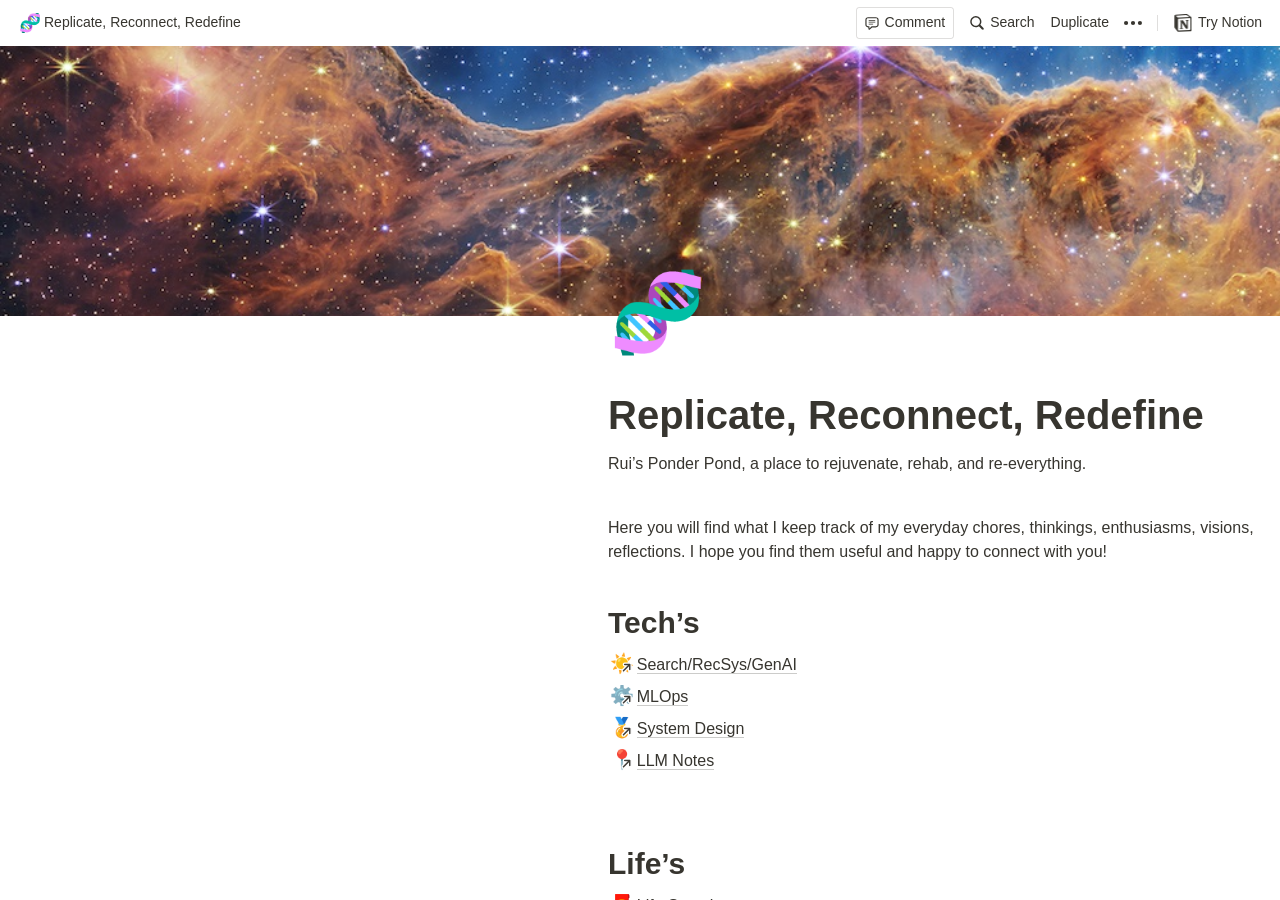
==== commit 922a5d62: "publish: update url generated from commit f8e913518e973d8715d16f73fc13cd7a3033c3f1" ====
--- a/index.html
+++ b/index.html
@@ -1 +1 @@
-<html class="notion-html"><head lang="en"><meta charset="utf-8"/><meta content="width=device-width,height=device-height,initial-scale=1,maximum-scale=1,user-scalable=no,viewport-fit=cover" name="viewport"/><title>Replicate, Reconnect, Redefine</title><meta content="en_US" property="og:locale"/><link href="[data-uri]" rel="shortcut icon" type="image/x-icon"/><link href="/images/logo-ios.png" rel="apple-touch-icon"/><meta content="yes" name="apple-mobile-web-app-capable"/><meta content="telephone=no" name="format-detection"/><meta content="no" name="msapplication-tap-highlight"/><link href="e218a1aef6df86309cb95b61e446888efa3b0379.css" media="print" rel="stylesheet"/><link href="None" rel="stylesheet"/><link href="0c5477efa39a41862b5040e25ddc9bce5f537d3a.css" rel="stylesheet"/></head><body class="notion-body"><style>body{background:#fff}body.dark{background:#191919}@keyframes startup-shimmer-animation{0%{transform:translateX(-100%) translateZ(0)}100%{transform:translateX(100%) translateZ(0)}}@keyframes startup-shimmer-fade-in{0%{opacity:0}100%{opacity:1}}@keyframes startup-spinner-rotate{0%{transform:rotate(0) translateZ(0)}100%{transform:rotate(360deg) translateZ(0)}}#initial-loading-spinner{position:fixed;height:100vh;width:100vw;z-index:-1;display:none;align-items:center;justify-content:center;opacity:.5}#initial-loading-spinner svg{height:24px;width:24px;animation:startup-spinner-rotate 1s linear infinite;transform-origin:center center;pointer-events:none}#skeleton{background:#fff;position:fixed;height:100vh;width:100vw;z-index:-1;display:none;overflow:hidden}#initial-loading-spinner.show,#skeleton.show{display:flex}body.dark #skeleton{background:#191919}.notion-front-page #skeleton,.notion-mobile #skeleton{display:none}#skeleton-sidebar{background-color:#fbfbfa;box-shadow:inset -1px 0 0 0 rgba(0,0,0,.025);display:flex;width:240px;flex-direction:column;padding:12px 14px;overflow:hidden}body.dark #skeleton-sidebar{background-color:#202020;box-shadow:inset -1px 0 0 0 rgba(255,255,255,.05)}#skeleton.isElectron #skeleton-sidebar{padding-top:46px}#skeleton .row{display:flex;margin-bottom:8px;align-items:center}#skeleton .row.fadein{animation:1s ease-in 0s 1 normal both running startup-shimmer-fade-in}#skeleton .chevron{width:12px;height:12px;display:block;margin-right:4px;fill:rgba(227,226,224,.5)}body.dark #skeleton .chevron{fill:#2f2f2f}.startup-shimmer{background:rgba(227,226,224,.5);overflow:hidden;position:relative}body.dark .startup-shimmer{background:#2f2f2f}.startup-shimmer::before{content:"";position:absolute;height:100%;width:100%;z-index:1;animation:1s linear infinite startup-shimmer-animation;background:linear-gradient(90deg,transparent 0,rgba(255,255,255,.4) 50%,transparent 100%)}body.dark .startup-shimmer::before{background:linear-gradient(90deg,transparent 0,rgba(86,86,86,.4) 50%,transparent 100%)}#skeleton .icon{width:20px;height:20px;border-radius:4px}#skeleton .text{height:10px;border-radius:10px}#skeleton .draggable{-webkit-app-region:drag;position:absolute;top:0;left:0;width:100%;height:36px;display:none}#skeleton.isElectron .draggable{display:block}</style><style id="scroll-properties"></style><div id="notion-app"><div class="notion-app-inner notion-light-theme" style='color: rgb(55, 53, 47); fill: currentcolor; line-height: 1.5; font-family: ui-sans-serif, -apple-system, BlinkMacSystemFont, "Segoe UI", Helvetica, "Apple Color Emoji", Arial, sans-serif, "Segoe UI Emoji", "Segoe UI Symbol"; -webkit-font-smoothing: auto; background-color: white;'><div style="height: 100%;"><div class="notion-cursor-listener" style="width: 100vw; height: 100%; position: relative; display: flex; flex: 1 1 0%; background: white; cursor: text;"><div class="" style="display: flex; flex-direction: column; width: 100%; overflow: hidden;"><header style="max-width: 100vw; z-index: 100; background: white; user-select: none;"><div class="notion-topbar" style="width: 100%; max-width: 100vw; height: 45px; opacity: 1; transition: opacity 700ms ease 0s, color 700ms ease 0s; position: relative;"><div style="display: flex; justify-content: space-between; align-items: center; overflow: hidden; height: 100%; padding-left: 12px; padding-right: 10px;"><div class="notranslate shadow-cursor-breadcrumb" style="display: flex; align-items: center; line-height: 1.2; font-size: 14px; height: 100%; flex-grow: 0; margin-right: 8px; min-width: 0px;"><div role="button" style="user-select: none; transition: background 20ms ease-in 0s; cursor: pointer; display: inline-flex; align-items: center; flex-shrink: 1; white-space: nowrap; height: 24px; border-radius: 4px; font-size: 14px; line-height: 1.2; min-width: 0px; padding-left: 6px; padding-right: 6px; color: rgb(55, 53, 47);" tabindex="0"><div class="notion-record-icon notranslate" style="display: flex; align-items: center; justify-content: center; height: 20px; width: 20px; border-radius: 0.25em; flex-shrink: 0; margin-right: 6px;"><div style="display: flex; align-items: center; justify-content: center; height: 20px; width: 20px;"><div style="height: 18px; width: 18px; font-size: 18px; line-height: 1; margin-left: 0px; color: black;"><span aria-label="🧬" role="img" style='font-family: "Apple Color Emoji", "Segoe UI Emoji", NotoColorEmoji, "Noto Color Emoji", "Segoe UI Symbol", "Android Emoji", EmojiSymbols; line-height: 1em; white-space: nowrap;'>🧬</span></div></div></div><div class="notranslate" style="white-space: nowrap; overflow: hidden; text-overflow: ellipsis; max-width: 240px;">Replicate, Reconnect, Redefine</div></div></div><div style="flex-grow: 1; flex-shrink: 1;"></div><div role="button" style="user-select: none; transition: background 20ms ease-in 0s; cursor: pointer; display: inline-flex; align-items: center; justify-content: center; white-space: nowrap; border-radius: 3px; height: 32px; padding: 0px 8px; font-size: 14px; line-height: 1.2; border: 1px solid rgba(55, 53, 47, 0.16); margin-right: 8px;" tabindex="0"><svg class="speechBubbleThin" style="width: 14px; height: 14px; display: block; fill: inherit; flex-shrink: 0; backface-visibility: hidden; margin-right: 6px;" viewBox="0 0 16 16"><path d="M4.73926 15.6797C5.12207 15.6797 5.40918 15.4951 5.87402 15.085L8.21875 13.0068H12.3545C14.4121 13.0068 15.5674 11.8311 15.5674 9.80078V4.49609C15.5674 2.46582 14.4121 1.29004 12.3545 1.29004H3.63867C1.58105 1.29004 0.425781 2.46582 0.425781 4.49609V9.80078C0.425781 11.8311 1.6084 13.0068 3.59082 13.0068H3.87109V14.6953C3.87109 15.3037 4.19238 15.6797 4.73926 15.6797ZM5.07422 14.1758V12.2275C5.07422 11.8242 4.90332 11.667 4.51367 11.667H3.67285C2.38086 11.667 1.76562 11.0176 1.76562 9.75977V4.53711C1.76562 3.2793 2.38086 2.62988 3.67285 2.62988H12.3135C13.6055 2.62988 14.2275 3.2793 14.2275 4.53711V9.75977C14.2275 11.0176 13.6055 11.667 12.3135 11.667H8.14355C7.7334 11.667 7.52832 11.7354 7.24121 12.0361L5.07422 14.1758ZM4.51367 5.35059H11.4043C11.6367 5.35059 11.8281 5.15918 11.8281 4.91992C11.8281 4.69434 11.6367 4.50293 11.4043 4.50293H4.51367C4.28125 4.50293 4.09668 4.69434 4.09668 4.91992C4.09668 5.15918 4.28125 5.35059 4.51367 5.35059ZM4.51367 7.53125H11.4043C11.6367 7.53125 11.8281 7.33301 11.8281 7.10059C11.8281 6.86816 11.6367 6.67676 11.4043 6.67676H4.51367C4.28125 6.67676 4.09668 6.86816 4.09668 7.10059C4.09668 7.33301 4.28125 7.53125 4.51367 7.53125ZM4.51367 9.70508H9.00488C9.2373 9.70508 9.42188 9.51367 9.42188 9.28125C9.42188 9.04199 9.2373 8.85742 9.00488 8.85742H4.51367C4.28125 8.85742 4.09668 9.04199 4.09668 9.28125C4.09668 9.51367 4.28125 9.70508 4.51367 9.70508Z"></path></svg>Comment</div><div role="button" style="user-select: none; transition: background 20ms ease-in 0s; cursor: pointer; display: inline-flex; align-items: center; flex-shrink: 0; white-space: nowrap; height: 28px; border-radius: 4px; font-size: 14px; line-height: 1.2; min-width: 0px; padding-left: 8px; padding-right: 8px; color: rgb(55, 53, 47);" tabindex="0"><svg class="search" style="width: 14px; height: 14px; display: block; fill: inherit; flex-shrink: 0; backface-visibility: hidden; margin-right: 6px;" viewBox="0 0 16 16"><path d="M.281 6.438c0-.875.164-1.696.492-2.461a6.484 6.484 0 011.375-2.032A6.237 6.237 0 016.64.078 6.2 6.2 0 019.11.57c.77.328 1.447.787 2.03 1.375a6.374 6.374 0 011.368 2.032c.333.765.5 1.586.5 2.46 0 .688-.107 1.342-.32 1.961a6.28 6.28 0 01-.868 1.696l3.563 3.578c.11.104.19.226.242.367.057.14.086.29.086.445 0 .22-.05.417-.149.594a1.122 1.122 0 01-1 .57c-.156 0-.307-.028-.453-.086a1.058 1.058 0 01-.382-.25l-3.586-3.585c-.5.333-1.047.596-1.641.789a6.089 6.089 0 01-1.86.28 6.237 6.237 0 01-2.468-.491 6.4 6.4 0 01-2.024-1.367A6.509 6.509 0 01.773 8.913a6.256 6.256 0 01-.492-2.476zm1.664 0c0 .65.12 1.26.36 1.828a4.775 4.775 0 001.015 1.5c.433.427.933.763 1.5 1.007a4.548 4.548 0 001.82.368c.652 0 1.261-.123 1.829-.368a4.747 4.747 0 002.508-2.507 4.567 4.567 0 00.367-1.829c0-.645-.123-1.252-.367-1.82a4.776 4.776 0 00-1.016-1.5A4.578 4.578 0 008.469 2.11a4.567 4.567 0 00-1.828-.367c-.646 0-1.253.123-1.82.367a4.667 4.667 0 00-1.5 1.008c-.433.432-.772.932-1.016 1.5a4.633 4.633 0 00-.36 1.82z"></path></svg>Search</div><div role="button" style="user-select: none; transition: background 20ms ease-in 0s; cursor: pointer; display: inline-flex; align-items: center; flex-shrink: 0; white-space: nowrap; height: 28px; border-radius: 4px; font-size: 14px; line-height: 1.2; min-width: 0px; padding-left: 8px; padding-right: 8px; color: rgb(55, 53, 47);" tabindex="0">Duplicate</div><div aria-label="More actions" role="button" style="user-select: none; transition: background 20ms ease-in 0s; cursor: pointer; display: flex; align-items: center; justify-content: center; width: 32px; height: 28px; border-radius: 3px;" tabindex="0"><svg class="dots" style="width: 18px; height: 18px; display: block; fill: inherit; flex-shrink: 0; backface-visibility: hidden;" viewBox="0 0 13 3"><g><path d="M3,1.5A1.5,1.5,0,1,1,1.5,0,1.5,1.5,0,0,1,3,1.5Z"></path><path d="M8,1.5A1.5,1.5,0,1,1,6.5,0,1.5,1.5,0,0,1,8,1.5Z"></path><path d="M13,1.5A1.5,1.5,0,1,1,11.5,0,1.5,1.5,0,0,1,13,1.5Z"></path></g></svg></div><div style="flex: 0 0 auto; width: 1px; height: 16px; margin-left: 8px; margin-right: 8px; background: rgba(55, 53, 47, 0.16);"></div><div role="button" style="user-select: none; transition: background 20ms ease-in 0s; cursor: pointer; display: inline-flex; align-items: center; flex-shrink: 0; white-space: nowrap; height: 28px; border-radius: 4px; font-size: 14px; line-height: 1.2; min-width: 0px; padding-left: 8px; padding-right: 8px; color: rgb(55, 53, 47);" tabindex="0"><svg class="notionLogo" style="width: 18px; height: 18px; display: block; fill: inherit; flex-shrink: 0; backface-visibility: hidden; margin-right: 6px;" viewBox="0 0 120 126"><path d="M 20.6927 21.9315C 24.5836 25.0924 26.0432 24.8512 33.3492 24.3638L 102.228 20.2279C 103.689 20.2279 102.474 18.7705 101.987 18.5283L 90.5477 10.2586C 88.3558 8.55699 85.4356 6.60818 79.8387 7.09563L 13.1433 11.9602C 10.711 12.2014 10.2251 13.4175 11.1939 14.3924L 20.6927 21.9315ZM 24.8281 37.9835L 24.8281 110.456C 24.8281 114.351 26.7745 115.808 31.1553 115.567L 106.853 111.187C 111.236 110.946 111.724 108.267 111.724 105.103L 111.724 33.1169C 111.724 29.958 110.509 28.2544 107.826 28.4976L 28.721 33.1169C 25.8018 33.3622 24.8281 34.8225 24.8281 37.9835ZM 99.5567 41.8711C 100.042 44.0622 99.5567 46.2512 97.3618 46.4974L 93.7143 47.2241L 93.7143 100.728C 90.5477 102.43 87.6275 103.403 85.1942 103.403C 81.2983 103.403 80.3226 102.186 77.4044 98.54L 53.5471 61.087L 53.5471 97.3239L 61.0964 99.0275C 61.0964 99.0275 61.0964 103.403 55.0057 103.403L 38.2148 104.377C 37.727 103.403 38.2148 100.973 39.9179 100.486L 44.2996 99.2717L 44.2996 51.36L 38.2158 50.8725C 37.728 48.6815 38.9431 45.5225 42.3532 45.2773L 60.3661 44.0631L 85.1942 82.0036L 85.1942 48.4402L 78.864 47.7136C 78.3781 45.0351 80.3226 43.0902 82.7569 42.849L 99.5567 41.8711ZM 7.5434 5.39404L 76.9175 0.285276C 85.4366 -0.445402 87.6285 0.0440428 92.983 3.93368L 115.128 19.4982C 118.782 22.1747 120 22.9034 120 25.8211L 120 111.187C 120 116.537 118.051 119.701 111.237 120.185L 30.6734 125.05C 25.5584 125.294 23.124 124.565 20.4453 121.158L 4.13735 99.9994C 1.21516 96.1048 0 93.191 0 89.7819L 0 13.903C 0 9.5279 1.94945 5.8785 7.5434 5.39404Z"></path></svg>Try Notion</div></div></div><div style="width: calc(100% - 0px); user-select: none;"></div></header><main class="notion-frame" style="flex-grow: 0; flex-shrink: 1; display: flex; flex-direction: column; background: white; z-index: 1; height: calc(100vh - 45px); max-height: 100%; position: relative; width: 1920px;"><div class="notion-scroller vertical" style="display: flex; flex-direction: column; z-index: 1; flex-grow: 1; position: relative; align-items: center; margin-right: 0px; margin-bottom: 0px; overflow: hidden auto;"><div style="position: absolute; top: 0px; left: 0px;"><div></div></div><div class="whenContentEditable" data-content-editable-root="true" style="caret-color: rgb(55, 53, 47); width: 100%; display: flex; flex-direction: column; position: relative; align-items: center; flex-grow: 1; --whenContentEditable--WebkitUserModify: read-write-plaintext-only;"><span style="height: 1px; width: 1px;"></span><div class="pseudoSelection" contenteditable="false" data-content-editable-void="true" style="user-select: none; --pseudoSelection--background: transparent; width: 100%; display: flex; flex-direction: column; align-items: center; flex-shrink: 0; flex-grow: 0; z-index: 2;"><div style="position: relative; width: 100%; display: flex; flex-direction: column; align-items: center; height: 30vh; cursor: default;"><div style="width: 100%; cursor: inherit;"><div style="display: grid; width: 100%; height: 30vh;"><div style="grid-area: 1 / 1 / auto / auto; width: 100%; height: 100%;"><img referrerpolicy="same-origin" src="a9b79962d02fd1e55a7470b0fb114c469178b7e5.jpg" style="display: block; object-fit: cover; border-radius: 0px; width: 100%; height: 30vh; opacity: 1; object-position: center 50%;"/></div></div></div><div aria-hidden="true" style='background: rgba(0, 0, 0, 0.4); border-radius: 3px; color: white; font-size: 12px; font-family: ui-sans-serif, -apple-system, BlinkMacSystemFont, "Segoe UI", Helvetica, "Apple Color Emoji", Arial, sans-serif, "Segoe UI Emoji", "Segoe UI Symbol"; width: 180px; left: calc(50% - 90px); padding: 0.3em 1.5em; pointer-events: none; position: absolute; top: calc(50% - 10px); text-align: center; opacity: 0;'>Drag image to reposition</div></div></div><div style="width: 100%; display: flex; justify-content: center; z-index: 3; flex-shrink: 0;"><div style="max-width: 100%; min-width: 0px; width: 900px;"><div style="width: 100%; display: flex; flex-direction: column; align-items: center; flex-shrink: 0; flex-grow: 0;"><div style="max-width: 100%; padding-left: calc(96px + env(safe-area-inset-left)); width: 100%;"><div class="pseudoSelection" contenteditable="false" data-content-editable-void="true" style="user-select: none; --pseudoSelection--background: transparent; pointer-events: none;"><div class="notion-record-icon notranslate" style="display: flex; align-items: center; justify-content: center; height: 78px; width: 78px; border-radius: 0.25em; flex-shrink: 0; position: relative; z-index: 1; margin-left: 3px; margin-bottom: 0px; margin-top: -42px; pointer-events: auto;"><div aria-label="🧬 Page icon" role="img" style="display: flex; align-items: center; justify-content: center; height: 78px; width: 78px;"><div style="height: 78px; width: 78px; font-size: 78px; line-height: 1; margin-left: 0px; color: black;"><span aria-label="🧬" role="img" style='font-family: "Apple Color Emoji", "Segoe UI Emoji", NotoColorEmoji, "Noto Color Emoji", "Segoe UI Symbol", "Android Emoji", EmojiSymbols; line-height: 1em; white-space: nowrap;'>🧬</span></div></div></div><div class="notion-page-controls" style='display: flex; justify-content: flex-start; flex-wrap: wrap; margin-top: 8px; margin-bottom: 4px; margin-left: -1px; color: rgba(55, 53, 47, 0.5); font-family: ui-sans-serif, -apple-system, BlinkMacSystemFont, "Segoe UI", Helvetica, "Apple Color Emoji", Arial, sans-serif, "Segoe UI Emoji", "Segoe UI Symbol"; height: 24px; pointer-events: auto;'></div></div><div style="padding-right: calc(96px + env(safe-area-inset-right));"><div><div class="notion-selectable notion-page-block" data-block-id="be608f9f-d05b-403d-a3cd-9620e66671c8" style='color: rgb(55, 53, 47); font-weight: 700; line-height: 1.2; font-size: 40px; font-family: ui-sans-serif, -apple-system, BlinkMacSystemFont, "Segoe UI", Helvetica, "Apple Color Emoji", Arial, sans-serif, "Segoe UI Emoji", "Segoe UI Symbol"; cursor: text; display: flex; align-items: center;'><h1 contenteditable="false" data-content-editable-leaf="true" placeholder="Untitled" spellcheck="true" style="max-width: 100%; width: 100%; white-space: pre-wrap; word-break: break-word; caret-color: rgb(55, 53, 47); padding: 3px 2px; font-size: 1em; font-weight: inherit; margin: 0px;">Replicate, Reconnect, Redefine</h1></div><div style="margin-left: 4px;"></div></div></div></div></div><div style="width: 100%; display: flex; flex-direction: column; align-items: center; flex-shrink: 0; flex-grow: 0;"><div contenteditable="false" data-content-editable-void="true" style="padding-left: calc(96px + env(safe-area-inset-left)); padding-right: calc(96px + env(safe-area-inset-right)); max-width: 100%; width: 100%;"></div></div></div></div><div style="display: flex; width: 100%; justify-content: center; padding-top: 5px;"><div style="max-width: 100%; min-width: 0px; width: 900px;"><div class="notion-page-content" style="flex-shrink: 0; flex-grow: 1; max-width: 100%; display: flex; align-items: flex-start; flex-direction: column; font-size: 16px; line-height: 1.5; width: 100%; z-index: 4; padding-bottom: 30vh; padding-left: calc(96px + env(safe-area-inset-left)); padding-right: calc(96px + env(safe-area-inset-right));"><div class="notion-selectable notion-text-block" data-block-id="0919486f-d391-4a5d-8f02-ac5813ead0d2" style="width: 100%; max-width: 1728px; margin-top: 2px; margin-bottom: 1px;"><div style="color: inherit; fill: inherit;"><div style="display: flex;"><div contenteditable="false" data-content-editable-leaf="true" placeholder=" " spellcheck="false" style="max-width: 100%; width: 100%; white-space: pre-wrap; word-break: break-word; caret-color: transparent; padding: 3px 2px;">Rui’s Ponder Pond</div></div></div></div><div class="notion-selectable notion-text-block" data-block-id="e5018cbe-c4e1-4341-9b06-90e98a637c40" style="width: 100%; max-width: 1728px; margin-top: 1px; margin-bottom: 1px;"><div style="color: inherit; fill: inherit;"><div style="display: flex;"><div contenteditable="false" data-content-editable-leaf="true" placeholder=" " spellcheck="false" style="max-width: 100%; width: 100%; white-space: pre-wrap; word-break: break-word; caret-color: transparent; padding: 3px 2px;">a place to rejuvenate, rehab, re-everything. </div></div></div></div><div class="notion-selectable notion-text-block" data-block-id="6ed18a79-7c03-4bbd-801d-45f1b5c307c9" style="width: 100%; max-width: 1728px; margin-top: 1px; margin-bottom: 1px;"><div style="color: inherit; fill: inherit;"><div style="display: flex;"><div contenteditable="false" data-content-editable-leaf="true" placeholder=" " spellcheck="false" style="max-width: 100%; width: 100%; white-space: pre-wrap; word-break: break-word; caret-color: transparent; padding: 3px 2px; min-height: 1em; color: rgb(55, 53, 47); -webkit-text-fill-color: rgba(55, 53, 47, 0.5);"></div></div></div></div><div class="notion-selectable notion-text-block" data-block-id="c72da426-2c3b-4d5d-961f-210166c6cba9" style="width: 100%; max-width: 1728px; margin-top: 1px; margin-bottom: 1px;"><div style="color: inherit; fill: inherit;"><div style="display: flex;"><div contenteditable="false" data-content-editable-leaf="true" placeholder=" " spellcheck="false" style="max-width: 100%; width: 100%; white-space: pre-wrap; word-break: break-word; caret-color: transparent; padding: 3px 2px;">Tech’s:</div></div></div></div><div class="notion-selectable notion-text-block" data-block-id="f296ac25-832a-48f5-b9f8-a73fecbe519c" style="width: 100%; max-width: 1728px; margin-top: 1px; margin-bottom: 1px;"><div style="color: inherit; fill: inherit;"><div style="display: flex;"><div contenteditable="false" data-content-editable-leaf="true" placeholder=" " spellcheck="false" style="max-width: 100%; width: 100%; white-space: pre-wrap; word-break: break-word; caret-color: transparent; padding: 3px 2px;"><a class="notion-page-mention-token notion-text-mention-token notion-focusable-token notion-enable-hover" contenteditable="false" data-token-index="0" href="search-recsys-genai.html" style="vertical-align:top;cursor:pointer;color:inherit;text-decoration:inherit;transition:all 100ms ease-in" tabindex="0"><span style="white-space:nowrap"></span><span style="white-space:nowrap"><span style="display:inline-block;margin-left:0.1em;margin-right:0.5em;width:1.2em;white-space:nowrap;position:relative"><span aria-label="☀️" role="img" style='font-family:"Apple Color Emoji","Segoe UI Emoji",NotoColorEmoji,"Noto Color Emoji","Segoe UI Symbol","Android Emoji",EmojiSymbols;line-height:1em;white-space:nowrap;font-size:1.2em'>☀️</span><svg class="pageLinkIndicator" style="width:0.7em;height:0.7em;display:block;fill:rgba(55, 53, 47, 1);flex-shrink:0;-webkit-backface-visibility:hidden;position:absolute;right:-0.2em;bottom:0;stroke:white;stroke-width:1.5" viewBox="0 0 13 13"><path d="M6.30826 4.43292L1.76184 8.98454C1.76176 8.98462 1.76169 8.9847 1.76161 8.98477C1.76158 8.9848 1.76156 8.98482 1.76154 8.98484C1.46068 9.28584 1.25 9.6914 1.25 10.1565C1.25 10.6117 1.45865 11.0119 1.73417 11.2886C2.01014 11.5658 2.41107 11.7773 2.87078 11.7773C3.34169 11.7773 3.73758 11.5617 4.03477 11.2733L4.03482 11.2734L4.04244 11.2657L8.58864 6.72474V8.667C8.58864 9.51956 9.22729 10.2935 10.1521 10.2935C11.0528 10.2935 11.75 9.54534 11.75 8.66127V2.92671C11.75 2.48722 11.5981 2.06381 11.2838 1.74808C10.9689 1.43182 10.5446 1.27728 10.1006 1.27728H4.36028C3.46161 1.27728 2.72804 1.97749 2.72804 2.86942C2.72804 3.79734 3.51104 4.43292 4.35455 4.43292H6.30826Z" fill="#3E3C38" stroke="white" stroke-width="1.5"></path></svg></span></span><span class="notion-page-mention-token__title" style="border-bottom:0.05em solid rgba(55,53,47,0.25);font-weight:500">Search/RecSys/GenAI</span><span style="white-space:nowrap"></span></a> </div></div></div></div><div class="notion-selectable notion-text-block" data-block-id="0466267c-1c5b-413e-a10b-595f53526079" style="width: 100%; max-width: 1728px; margin-top: 1px; margin-bottom: 1px;"><div style="color: inherit; fill: inherit;"><div style="display: flex;"><div contenteditable="false" data-content-editable-leaf="true" placeholder=" " spellcheck="false" style="max-width: 100%; width: 100%; white-space: pre-wrap; word-break: break-word; caret-color: transparent; padding: 3px 2px;"><a class="notion-page-mention-token notion-text-mention-token notion-focusable-token notion-enable-hover" contenteditable="false" data-token-index="0" href="mlops.html" style="vertical-align:top;cursor:pointer;color:inherit;text-decoration:inherit;transition:all 100ms ease-in" tabindex="0"><span style="white-space:nowrap"></span><span style="white-space:nowrap"><span style="display:inline-block;margin-left:0.1em;margin-right:0.5em;width:1.2em;white-space:nowrap;position:relative"><span aria-label="⚙️" role="img" style='font-family:"Apple Color Emoji","Segoe UI Emoji",NotoColorEmoji,"Noto Color Emoji","Segoe UI Symbol","Android Emoji",EmojiSymbols;line-height:1em;white-space:nowrap;font-size:1.2em'>⚙️</span><svg class="pageLinkIndicator" style="width:0.7em;height:0.7em;display:block;fill:rgba(55, 53, 47, 1);flex-shrink:0;-webkit-backface-visibility:hidden;position:absolute;right:-0.2em;bottom:0;stroke:white;stroke-width:1.5" viewBox="0 0 13 13"><path d="M6.30826 4.43292L1.76184 8.98454C1.76176 8.98462 1.76169 8.9847 1.76161 8.98477C1.76158 8.9848 1.76156 8.98482 1.76154 8.98484C1.46068 9.28584 1.25 9.6914 1.25 10.1565C1.25 10.6117 1.45865 11.0119 1.73417 11.2886C2.01014 11.5658 2.41107 11.7773 2.87078 11.7773C3.34169 11.7773 3.73758 11.5617 4.03477 11.2733L4.03482 11.2734L4.04244 11.2657L8.58864 6.72474V8.667C8.58864 9.51956 9.22729 10.2935 10.1521 10.2935C11.0528 10.2935 11.75 9.54534 11.75 8.66127V2.92671C11.75 2.48722 11.5981 2.06381 11.2838 1.74808C10.9689 1.43182 10.5446 1.27728 10.1006 1.27728H4.36028C3.46161 1.27728 2.72804 1.97749 2.72804 2.86942C2.72804 3.79734 3.51104 4.43292 4.35455 4.43292H6.30826Z" fill="#3E3C38" stroke="white" stroke-width="1.5"></path></svg></span></span><span class="notion-page-mention-token__title" style="border-bottom:0.05em solid rgba(55,53,47,0.25);font-weight:500">MLOps</span><span style="white-space:nowrap"></span></a> </div></div></div></div><div class="notion-selectable notion-text-block" data-block-id="63cbd9f2-6df9-4423-90ee-9c270b218179" style="width: 100%; max-width: 1728px; margin-top: 1px; margin-bottom: 1px;"><div style="color: inherit; fill: inherit;"><div style="display: flex;"><div contenteditable="false" data-content-editable-leaf="true" placeholder=" " spellcheck="false" style="max-width: 100%; width: 100%; white-space: pre-wrap; word-break: break-word; caret-color: transparent; padding: 3px 2px;"><a class="notion-page-mention-token notion-text-mention-token notion-focusable-token notion-enable-hover" contenteditable="false" data-token-index="0" href="llm-notes.html" style="vertical-align:top;cursor:pointer;color:inherit;text-decoration:inherit;transition:all 100ms ease-in" tabindex="0"><span style="white-space:nowrap"></span><span style="white-space:nowrap"><span style="display:inline-block;margin-left:0.1em;margin-right:0.5em;width:1.2em;white-space:nowrap;position:relative"><span aria-label="📍" role="img" style='font-family:"Apple Color Emoji","Segoe UI Emoji",NotoColorEmoji,"Noto Color Emoji","Segoe UI Symbol","Android Emoji",EmojiSymbols;line-height:1em;white-space:nowrap;font-size:1.2em'>📍</span><svg class="pageLinkIndicator" style="width:0.7em;height:0.7em;display:block;fill:rgba(55, 53, 47, 1);flex-shrink:0;-webkit-backface-visibility:hidden;position:absolute;right:-0.2em;bottom:0;stroke:white;stroke-width:1.5" viewBox="0 0 13 13"><path d="M6.30826 4.43292L1.76184 8.98454C1.76176 8.98462 1.76169 8.9847 1.76161 8.98477C1.76158 8.9848 1.76156 8.98482 1.76154 8.98484C1.46068 9.28584 1.25 9.6914 1.25 10.1565C1.25 10.6117 1.45865 11.0119 1.73417 11.2886C2.01014 11.5658 2.41107 11.7773 2.87078 11.7773C3.34169 11.7773 3.73758 11.5617 4.03477 11.2733L4.03482 11.2734L4.04244 11.2657L8.58864 6.72474V8.667C8.58864 9.51956 9.22729 10.2935 10.1521 10.2935C11.0528 10.2935 11.75 9.54534 11.75 8.66127V2.92671C11.75 2.48722 11.5981 2.06381 11.2838 1.74808C10.9689 1.43182 10.5446 1.27728 10.1006 1.27728H4.36028C3.46161 1.27728 2.72804 1.97749 2.72804 2.86942C2.72804 3.79734 3.51104 4.43292 4.35455 4.43292H6.30826Z" fill="#3E3C38" stroke="white" stroke-width="1.5"></path></svg></span></span><span class="notion-page-mention-token__title" style="border-bottom:0.05em solid rgba(55,53,47,0.25);font-weight:500">LLM Notes</span><span style="white-space:nowrap"></span></a> </div></div></div></div><div class="notion-selectable notion-text-block" data-block-id="da370c50-acf5-44a5-a7d7-2522a701f1bd" style="width: 100%; max-width: 1728px; margin-top: 1px; margin-bottom: 1px;"><div style="color: inherit; fill: inherit;"><div style="display: flex;"><div contenteditable="false" data-content-editable-leaf="true" placeholder=" " spellcheck="false" style="max-width: 100%; width: 100%; white-space: pre-wrap; word-break: break-word; caret-color: transparent; padding: 3px 2px; min-height: 1em; color: rgb(55, 53, 47); -webkit-text-fill-color: rgba(55, 53, 47, 0.5);"></div></div></div></div><div class="notion-selectable notion-text-block" data-block-id="03fe0c7a-d362-498e-b622-0095b6c45967" style="width: 100%; max-width: 1728px; margin-top: 1px; margin-bottom: 1px;"><div style="color: inherit; fill: inherit;"><div style="display: flex;"><div contenteditable="false" data-content-editable-leaf="true" placeholder=" " spellcheck="false" style="max-width: 100%; width: 100%; white-space: pre-wrap; word-break: break-word; caret-color: transparent; padding: 3px 2px;">Life’s:</div></div></div></div><div class="notion-selectable notion-text-block" data-block-id="c000955c-af2e-43a7-a419-43598a8f494d" style="width: 100%; max-width: 1728px; margin-top: 1px; margin-bottom: 1px;"><div style="color: inherit; fill: inherit;"><div style="display: flex;"><div contenteditable="false" data-content-editable-leaf="true" placeholder=" " spellcheck="false" style="max-width: 100%; width: 100%; white-space: pre-wrap; word-break: break-word; caret-color: transparent; padding: 3px 2px;"><a class="notion-page-mention-token notion-text-mention-token notion-focusable-token notion-enable-hover" contenteditable="false" data-token-index="0" href="life-growth.html" style="vertical-align:top;cursor:pointer;color:inherit;text-decoration:inherit;transition:all 100ms ease-in" tabindex="0"><span style="white-space:nowrap"></span><span style="white-space:nowrap"><span style="display:inline-block;margin-left:0.1em;margin-right:0.5em;width:1.2em;white-space:nowrap;position:relative"><span aria-label="🧧" role="img" style='font-family:"Apple Color Emoji","Segoe UI Emoji",NotoColorEmoji,"Noto Color Emoji","Segoe UI Symbol","Android Emoji",EmojiSymbols;line-height:1em;white-space:nowrap;font-size:1.2em'>🧧</span><svg class="pageLinkIndicator" style="width:0.7em;height:0.7em;display:block;fill:rgba(55, 53, 47, 1);flex-shrink:0;-webkit-backface-visibility:hidden;position:absolute;right:-0.2em;bottom:0;stroke:white;stroke-width:1.5" viewBox="0 0 13 13"><path d="M6.30826 4.43292L1.76184 8.98454C1.76176 8.98462 1.76169 8.9847 1.76161 8.98477C1.76158 8.9848 1.76156 8.98482 1.76154 8.98484C1.46068 9.28584 1.25 9.6914 1.25 10.1565C1.25 10.6117 1.45865 11.0119 1.73417 11.2886C2.01014 11.5658 2.41107 11.7773 2.87078 11.7773C3.34169 11.7773 3.73758 11.5617 4.03477 11.2733L4.03482 11.2734L4.04244 11.2657L8.58864 6.72474V8.667C8.58864 9.51956 9.22729 10.2935 10.1521 10.2935C11.0528 10.2935 11.75 9.54534 11.75 8.66127V2.92671C11.75 2.48722 11.5981 2.06381 11.2838 1.74808C10.9689 1.43182 10.5446 1.27728 10.1006 1.27728H4.36028C3.46161 1.27728 2.72804 1.97749 2.72804 2.86942C2.72804 3.79734 3.51104 4.43292 4.35455 4.43292H6.30826Z" fill="#3E3C38" stroke="white" stroke-width="1.5"></path></svg></span></span><span class="notion-page-mention-token__title" style="border-bottom:0.05em solid rgba(55,53,47,0.25);font-weight:500">Life Growth</span><span style="white-space:nowrap"></span></a> </div></div></div></div><div class="notion-selectable notion-text-block" data-block-id="2025c844-2fe2-43d3-9cf2-aaea14bd1bf5" style="width: 100%; max-width: 1728px; margin-top: 1px; margin-bottom: 1px;"><div style="color: inherit; fill: inherit;"><div style="display: flex;"><div contenteditable="false" data-content-editable-leaf="true" placeholder=" " spellcheck="false" style="max-width: 100%; width: 100%; white-space: pre-wrap; word-break: break-word; caret-color: transparent; padding: 3px 2px;"><a class="notion-page-mention-token notion-text-mention-token notion-focusable-token notion-enable-hover" contenteditable="false" data-token-index="0" href="mathematical-thinking-by-terence-tao.html" style="vertical-align:top;cursor:pointer;color:inherit;text-decoration:inherit;transition:all 100ms ease-in" tabindex="0"><span style="white-space:nowrap"></span><span style="white-space:nowrap"><span style="display:inline-block;margin-left:0.1em;margin-right:0.5em;width:1.2em;white-space:nowrap;position:relative"><span aria-label="📐" role="img" style='font-family:"Apple Color Emoji","Segoe UI Emoji",NotoColorEmoji,"Noto Color Emoji","Segoe UI Symbol","Android Emoji",EmojiSymbols;line-height:1em;white-space:nowrap;font-size:1.2em'>📐</span><svg class="pageLinkIndicator" style="width:0.7em;height:0.7em;display:block;fill:rgba(55, 53, 47, 1);flex-shrink:0;-webkit-backface-visibility:hidden;position:absolute;right:-0.2em;bottom:0;stroke:white;stroke-width:1.5" viewBox="0 0 13 13"><path d="M6.30826 4.43292L1.76184 8.98454C1.76176 8.98462 1.76169 8.9847 1.76161 8.98477C1.76158 8.9848 1.76156 8.98482 1.76154 8.98484C1.46068 9.28584 1.25 9.6914 1.25 10.1565C1.25 10.6117 1.45865 11.0119 1.73417 11.2886C2.01014 11.5658 2.41107 11.7773 2.87078 11.7773C3.34169 11.7773 3.73758 11.5617 4.03477 11.2733L4.03482 11.2734L4.04244 11.2657L8.58864 6.72474V8.667C8.58864 9.51956 9.22729 10.2935 10.1521 10.2935C11.0528 10.2935 11.75 9.54534 11.75 8.66127V2.92671C11.75 2.48722 11.5981 2.06381 11.2838 1.74808C10.9689 1.43182 10.5446 1.27728 10.1006 1.27728H4.36028C3.46161 1.27728 2.72804 1.97749 2.72804 2.86942C2.72804 3.79734 3.51104 4.43292 4.35455 4.43292H6.30826Z" fill="#3E3C38" stroke="white" stroke-width="1.5"></path></svg></span></span><span class="notion-page-mention-token__title" style="border-bottom:0.05em solid rgba(55,53,47,0.25);font-weight:500">Mathematical Thinking by Terence Tao</span><span style="white-space:nowrap"></span></a> </div></div></div></div><div class="notion-selectable notion-text-block" data-block-id="1da288c2-ea9c-446a-b9a3-032439d14b4e" style="width: 100%; max-width: 1728px; margin-top: 1px; margin-bottom: 1px;"><div style="color: inherit; fill: inherit;"><div style="display: flex;"><div contenteditable="false" data-content-editable-leaf="true" placeholder=" " spellcheck="false" style="max-width: 100%; width: 100%; white-space: pre-wrap; word-break: break-word; caret-color: transparent; padding: 3px 2px; min-height: 1em; color: rgb(55, 53, 47); -webkit-text-fill-color: rgba(55, 53, 47, 0.5);"></div></div></div></div><div class="notion-selectable notion-text-block" data-block-id="1d0e7279-4148-433c-a490-a1338a780a0e" style="width: 100%; max-width: 1728px; margin-top: 1px; margin-bottom: 1px;"><div style="color: inherit; fill: inherit;"><div style="display: flex;"><div contenteditable="false" data-content-editable-leaf="true" placeholder=" " spellcheck="false" style="max-width: 100%; width: 100%; white-space: pre-wrap; word-break: break-word; caret-color: transparent; padding: 3px 2px;">Links:</div></div></div></div><div class="notion-selectable notion-text-block" data-block-id="954afe18-09cc-47e0-bcbb-257f6739acc1" style="width: 100%; max-width: 1728px; margin-top: 1px; margin-bottom: 1px;"><div style="color: inherit; fill: inherit;"><div style="display: flex;"><div contenteditable="false" data-content-editable-leaf="true" placeholder=" " spellcheck="false" style="max-width: 100%; width: 100%; white-space: pre-wrap; word-break: break-word; caret-color: transparent; padding: 3px 2px;"><a class="notion-link-token notion-focusable-token notion-enable-hover" data-token-index="0" href="https://blog.samaltman.com/how-to-be-successful" rel="noopener noreferrer" style="cursor:pointer;color:inherit;word-wrap:break-word;text-decoration:inherit" tabindex="0"><span class="link-annotation-954afe18-09cc-47e0-bcbb-257f6739acc1-2057144024" style="border-bottom:0.05em solid;border-color:rgba(55,53,47,0.4);opacity:0.7">https://blog.samaltman.com/how-to-be-successful</span></a></div></div></div></div><div class="notion-selectable notion-text-block" data-block-id="c4f81f8e-d3e4-480d-b577-46c1067a5fe8" style="width: 100%; max-width: 1728px; margin-top: 1px; margin-bottom: 0px;"><div style="color: inherit; fill: inherit;"><div style="display: flex;"><div contenteditable="false" data-content-editable-leaf="true" placeholder=" " spellcheck="false" style="max-width: 100%; width: 100%; white-space: pre-wrap; word-break: break-word; caret-color: transparent; padding: 3px 2px; min-height: 1em; color: rgb(55, 53, 47); -webkit-text-fill-color: rgba(55, 53, 47, 0.5);"></div></div></div></div></div></div><div contenteditable="false" data-content-editable-void="true" style="width: 0px;"><div style="display: none; flex-shrink: 0; pointer-events: none; width: 0px; position: absolute; right: 192px; opacity: 0;"><div style="display: flex; flex-direction: column; padding: 5px 16px; width: 340px; flex-shrink: 0; height: 100%; position: relative; pointer-events: none; z-index: 1;"><div style="position: absolute; pointer-events: none; width: 100%; height: 100%; top: -5px; background: linear-gradient(white 0px, rgba(255, 255, 255, 0) 15px);"></div></div></div></div></div><span style="height: 1px; width: 1px;"></span></div><div class="notion-presence-container" style="position: absolute; top: 0px; left: 0px; z-index: 89;"><div></div></div></div></main></div><div aria-hidden="true" aria-label="Side Peek" class="notion-peek-renderer" role="region" style="position: fixed; top: 0px; right: 0px; bottom: 0px; width: 960px; z-index: 109; transform: translateX(960px) translateZ(0px);"></div></div></div></div></div><textarea aria-hidden="true" style="opacity: 0; pointer-events: none; position: fixed; left: 0px; top: 0px;" tabindex="-1"></textarea><script src="None" type="text/javascript"></script><div style="width: env(safe-area-inset-bottom);"></div></body></html>+<html class="notion-html"><head lang="en"><meta charset="utf-8"/><meta content="width=device-width,height=device-height,initial-scale=1,maximum-scale=1,user-scalable=no,viewport-fit=cover" name="viewport"/><title>Replicate, Reconnect, Redefine</title><meta content="en_US" property="og:locale"/><link href="[data-uri]" rel="shortcut icon" type="image/x-icon"/><link href="/images/logo-ios.png" rel="apple-touch-icon"/><meta content="yes" name="apple-mobile-web-app-capable"/><meta content="telephone=no" name="format-detection"/><meta content="no" name="msapplication-tap-highlight"/><link href="e218a1aef6df86309cb95b61e446888efa3b0379.css" media="print" rel="stylesheet"/><link href="None" rel="stylesheet"/><link href="0c5477efa39a41862b5040e25ddc9bce5f537d3a.css" rel="stylesheet"/></head><body class="notion-body"><style>body{background:#fff}body.dark{background:#191919}@keyframes startup-shimmer-animation{0%{transform:translateX(-100%) translateZ(0)}100%{transform:translateX(100%) translateZ(0)}}@keyframes startup-shimmer-fade-in{0%{opacity:0}100%{opacity:1}}@keyframes startup-spinner-rotate{0%{transform:rotate(0) translateZ(0)}100%{transform:rotate(360deg) translateZ(0)}}#initial-loading-spinner{position:fixed;height:100vh;width:100vw;z-index:-1;display:none;align-items:center;justify-content:center;opacity:.5}#initial-loading-spinner svg{height:24px;width:24px;animation:startup-spinner-rotate 1s linear infinite;transform-origin:center center;pointer-events:none}#skeleton{background:#fff;position:fixed;height:100vh;width:100vw;z-index:-1;display:none;overflow:hidden}#initial-loading-spinner.show,#skeleton.show{display:flex}body.dark #skeleton{background:#191919}.notion-front-page #skeleton,.notion-mobile #skeleton{display:none}#skeleton-sidebar{background-color:#fbfbfa;box-shadow:inset -1px 0 0 0 rgba(0,0,0,.025);display:flex;width:240px;flex-direction:column;padding:12px 14px;overflow:hidden}body.dark #skeleton-sidebar{background-color:#202020;box-shadow:inset -1px 0 0 0 rgba(255,255,255,.05)}#skeleton.isElectron #skeleton-sidebar{padding-top:46px}#skeleton .row{display:flex;margin-bottom:8px;align-items:center}#skeleton .row.fadein{animation:1s ease-in 0s 1 normal both running startup-shimmer-fade-in}#skeleton .chevron{width:12px;height:12px;display:block;margin-right:4px;fill:rgba(227,226,224,.5)}body.dark #skeleton .chevron{fill:#2f2f2f}.startup-shimmer{background:rgba(227,226,224,.5);overflow:hidden;position:relative}body.dark .startup-shimmer{background:#2f2f2f}.startup-shimmer::before{content:"";position:absolute;height:100%;width:100%;z-index:1;animation:1s linear infinite startup-shimmer-animation;background:linear-gradient(90deg,transparent 0,rgba(255,255,255,.4) 50%,transparent 100%)}body.dark .startup-shimmer::before{background:linear-gradient(90deg,transparent 0,rgba(86,86,86,.4) 50%,transparent 100%)}#skeleton .icon{width:20px;height:20px;border-radius:4px}#skeleton .text{height:10px;border-radius:10px}#skeleton .draggable{-webkit-app-region:drag;position:absolute;top:0;left:0;width:100%;height:36px;display:none}#skeleton.isElectron .draggable{display:block}</style><style id="scroll-properties"></style><div id="notion-app"><div class="notion-app-inner notion-light-theme" style='color: rgb(55, 53, 47); fill: currentcolor; line-height: 1.5; font-family: ui-sans-serif, -apple-system, BlinkMacSystemFont, "Segoe UI", Helvetica, "Apple Color Emoji", Arial, sans-serif, "Segoe UI Emoji", "Segoe UI Symbol"; -webkit-font-smoothing: auto; background-color: white;'><div style="height: 100%;"><div class="notion-cursor-listener" style="width: 100vw; height: 100%; position: relative; display: flex; flex: 1 1 0%; background: white; cursor: text;"><div class="" style="display: flex; flex-direction: column; width: 100%; overflow: hidden;"><header style="max-width: 100vw; z-index: 100; background: white; user-select: none;"><div class="notion-topbar" style="width: 100%; max-width: 100vw; height: 45px; opacity: 1; transition: opacity 700ms ease 0s, color 700ms ease 0s; position: relative;"><div style="display: flex; justify-content: space-between; align-items: center; overflow: hidden; height: 100%; padding-left: 12px; padding-right: 10px;"><div class="notranslate shadow-cursor-breadcrumb" style="display: flex; align-items: center; line-height: 1.2; font-size: 14px; height: 100%; flex-grow: 0; margin-right: 8px; min-width: 0px;"><div role="button" style="user-select: none; transition: background 20ms ease-in 0s; cursor: pointer; display: inline-flex; align-items: center; flex-shrink: 1; white-space: nowrap; height: 24px; border-radius: 4px; font-size: 14px; line-height: 1.2; min-width: 0px; padding-left: 6px; padding-right: 6px; color: rgb(55, 53, 47);" tabindex="0"><div class="notion-record-icon notranslate" style="display: flex; align-items: center; justify-content: center; height: 20px; width: 20px; border-radius: 0.25em; flex-shrink: 0; margin-right: 6px;"><div style="display: flex; align-items: center; justify-content: center; height: 20px; width: 20px;"><div style="height: 18px; width: 18px; font-size: 18px; line-height: 1; margin-left: 0px; color: black;"><span aria-label="🧬" role="img" style='font-family: "Apple Color Emoji", "Segoe UI Emoji", NotoColorEmoji, "Noto Color Emoji", "Segoe UI Symbol", "Android Emoji", EmojiSymbols; line-height: 1em; white-space: nowrap;'>🧬</span></div></div></div><div class="notranslate" style="white-space: nowrap; overflow: hidden; text-overflow: ellipsis; max-width: 240px;">Replicate, Reconnect, Redefine</div></div></div><div style="flex-grow: 1; flex-shrink: 1;"></div><div role="button" style="user-select: none; transition: background 20ms ease-in 0s; cursor: pointer; display: inline-flex; align-items: center; justify-content: center; white-space: nowrap; border-radius: 3px; height: 32px; padding: 0px 8px; font-size: 14px; line-height: 1.2; border: 1px solid rgba(55, 53, 47, 0.16); margin-right: 8px;" tabindex="0"><svg class="speechBubbleThin" style="width: 14px; height: 14px; display: block; fill: inherit; flex-shrink: 0; backface-visibility: hidden; margin-right: 6px;" viewBox="0 0 16 16"><path d="M4.73926 15.6797C5.12207 15.6797 5.40918 15.4951 5.87402 15.085L8.21875 13.0068H12.3545C14.4121 13.0068 15.5674 11.8311 15.5674 9.80078V4.49609C15.5674 2.46582 14.4121 1.29004 12.3545 1.29004H3.63867C1.58105 1.29004 0.425781 2.46582 0.425781 4.49609V9.80078C0.425781 11.8311 1.6084 13.0068 3.59082 13.0068H3.87109V14.6953C3.87109 15.3037 4.19238 15.6797 4.73926 15.6797ZM5.07422 14.1758V12.2275C5.07422 11.8242 4.90332 11.667 4.51367 11.667H3.67285C2.38086 11.667 1.76562 11.0176 1.76562 9.75977V4.53711C1.76562 3.2793 2.38086 2.62988 3.67285 2.62988H12.3135C13.6055 2.62988 14.2275 3.2793 14.2275 4.53711V9.75977C14.2275 11.0176 13.6055 11.667 12.3135 11.667H8.14355C7.7334 11.667 7.52832 11.7354 7.24121 12.0361L5.07422 14.1758ZM4.51367 5.35059H11.4043C11.6367 5.35059 11.8281 5.15918 11.8281 4.91992C11.8281 4.69434 11.6367 4.50293 11.4043 4.50293H4.51367C4.28125 4.50293 4.09668 4.69434 4.09668 4.91992C4.09668 5.15918 4.28125 5.35059 4.51367 5.35059ZM4.51367 7.53125H11.4043C11.6367 7.53125 11.8281 7.33301 11.8281 7.10059C11.8281 6.86816 11.6367 6.67676 11.4043 6.67676H4.51367C4.28125 6.67676 4.09668 6.86816 4.09668 7.10059C4.09668 7.33301 4.28125 7.53125 4.51367 7.53125ZM4.51367 9.70508H9.00488C9.2373 9.70508 9.42188 9.51367 9.42188 9.28125C9.42188 9.04199 9.2373 8.85742 9.00488 8.85742H4.51367C4.28125 8.85742 4.09668 9.04199 4.09668 9.28125C4.09668 9.51367 4.28125 9.70508 4.51367 9.70508Z"></path></svg>Comment</div><div role="button" style="user-select: none; transition: background 20ms ease-in 0s; cursor: pointer; display: inline-flex; align-items: center; flex-shrink: 0; white-space: nowrap; height: 28px; border-radius: 4px; font-size: 14px; line-height: 1.2; min-width: 0px; padding-left: 8px; padding-right: 8px; color: rgb(55, 53, 47);" tabindex="0"><svg class="search" style="width: 14px; height: 14px; display: block; fill: inherit; flex-shrink: 0; backface-visibility: hidden; margin-right: 6px;" viewBox="0 0 16 16"><path d="M.281 6.438c0-.875.164-1.696.492-2.461a6.484 6.484 0 011.375-2.032A6.237 6.237 0 016.64.078 6.2 6.2 0 019.11.57c.77.328 1.447.787 2.03 1.375a6.374 6.374 0 011.368 2.032c.333.765.5 1.586.5 2.46 0 .688-.107 1.342-.32 1.961a6.28 6.28 0 01-.868 1.696l3.563 3.578c.11.104.19.226.242.367.057.14.086.29.086.445 0 .22-.05.417-.149.594a1.122 1.122 0 01-1 .57c-.156 0-.307-.028-.453-.086a1.058 1.058 0 01-.382-.25l-3.586-3.585c-.5.333-1.047.596-1.641.789a6.089 6.089 0 01-1.86.28 6.237 6.237 0 01-2.468-.491 6.4 6.4 0 01-2.024-1.367A6.509 6.509 0 01.773 8.913a6.256 6.256 0 01-.492-2.476zm1.664 0c0 .65.12 1.26.36 1.828a4.775 4.775 0 001.015 1.5c.433.427.933.763 1.5 1.007a4.548 4.548 0 001.82.368c.652 0 1.261-.123 1.829-.368a4.747 4.747 0 002.508-2.507 4.567 4.567 0 00.367-1.829c0-.645-.123-1.252-.367-1.82a4.776 4.776 0 00-1.016-1.5A4.578 4.578 0 008.469 2.11a4.567 4.567 0 00-1.828-.367c-.646 0-1.253.123-1.82.367a4.667 4.667 0 00-1.5 1.008c-.433.432-.772.932-1.016 1.5a4.633 4.633 0 00-.36 1.82z"></path></svg>Search</div><div role="button" style="user-select: none; transition: background 20ms ease-in 0s; cursor: pointer; display: inline-flex; align-items: center; flex-shrink: 0; white-space: nowrap; height: 28px; border-radius: 4px; font-size: 14px; line-height: 1.2; min-width: 0px; padding-left: 8px; padding-right: 8px; color: rgb(55, 53, 47);" tabindex="0">Duplicate</div><div aria-label="More actions" role="button" style="user-select: none; transition: background 20ms ease-in 0s; cursor: pointer; display: flex; align-items: center; justify-content: center; width: 32px; height: 28px; border-radius: 3px;" tabindex="0"><svg class="dots" style="width: 18px; height: 18px; display: block; fill: inherit; flex-shrink: 0; backface-visibility: hidden;" viewBox="0 0 13 3"><g><path d="M3,1.5A1.5,1.5,0,1,1,1.5,0,1.5,1.5,0,0,1,3,1.5Z"></path><path d="M8,1.5A1.5,1.5,0,1,1,6.5,0,1.5,1.5,0,0,1,8,1.5Z"></path><path d="M13,1.5A1.5,1.5,0,1,1,11.5,0,1.5,1.5,0,0,1,13,1.5Z"></path></g></svg></div><div style="flex: 0 0 auto; width: 1px; height: 16px; margin-left: 8px; margin-right: 8px; background: rgba(55, 53, 47, 0.16);"></div><div role="button" style="user-select: none; transition: background 20ms ease-in 0s; cursor: pointer; display: inline-flex; align-items: center; flex-shrink: 0; white-space: nowrap; height: 28px; border-radius: 4px; font-size: 14px; line-height: 1.2; min-width: 0px; padding-left: 8px; padding-right: 8px; color: rgb(55, 53, 47);" tabindex="0"><svg class="notionLogo" style="width: 18px; height: 18px; display: block; fill: inherit; flex-shrink: 0; backface-visibility: hidden; margin-right: 6px;" viewBox="0 0 120 126"><path d="M 20.6927 21.9315C 24.5836 25.0924 26.0432 24.8512 33.3492 24.3638L 102.228 20.2279C 103.689 20.2279 102.474 18.7705 101.987 18.5283L 90.5477 10.2586C 88.3558 8.55699 85.4356 6.60818 79.8387 7.09563L 13.1433 11.9602C 10.711 12.2014 10.2251 13.4175 11.1939 14.3924L 20.6927 21.9315ZM 24.8281 37.9835L 24.8281 110.456C 24.8281 114.351 26.7745 115.808 31.1553 115.567L 106.853 111.187C 111.236 110.946 111.724 108.267 111.724 105.103L 111.724 33.1169C 111.724 29.958 110.509 28.2544 107.826 28.4976L 28.721 33.1169C 25.8018 33.3622 24.8281 34.8225 24.8281 37.9835ZM 99.5567 41.8711C 100.042 44.0622 99.5567 46.2512 97.3618 46.4974L 93.7143 47.2241L 93.7143 100.728C 90.5477 102.43 87.6275 103.403 85.1942 103.403C 81.2983 103.403 80.3226 102.186 77.4044 98.54L 53.5471 61.087L 53.5471 97.3239L 61.0964 99.0275C 61.0964 99.0275 61.0964 103.403 55.0057 103.403L 38.2148 104.377C 37.727 103.403 38.2148 100.973 39.9179 100.486L 44.2996 99.2717L 44.2996 51.36L 38.2158 50.8725C 37.728 48.6815 38.9431 45.5225 42.3532 45.2773L 60.3661 44.0631L 85.1942 82.0036L 85.1942 48.4402L 78.864 47.7136C 78.3781 45.0351 80.3226 43.0902 82.7569 42.849L 99.5567 41.8711ZM 7.5434 5.39404L 76.9175 0.285276C 85.4366 -0.445402 87.6285 0.0440428 92.983 3.93368L 115.128 19.4982C 118.782 22.1747 120 22.9034 120 25.8211L 120 111.187C 120 116.537 118.051 119.701 111.237 120.185L 30.6734 125.05C 25.5584 125.294 23.124 124.565 20.4453 121.158L 4.13735 99.9994C 1.21516 96.1048 0 93.191 0 89.7819L 0 13.903C 0 9.5279 1.94945 5.8785 7.5434 5.39404Z"></path></svg>Try Notion</div></div></div><div style="width: calc(100% - 0px); user-select: none;"></div></header><main class="notion-frame" style="flex-grow: 0; flex-shrink: 1; display: flex; flex-direction: column; background: white; z-index: 1; height: calc(100vh - 45px); max-height: 100%; position: relative; width: 1920px; transition-property: width; transition-duration: 270ms; transition-timing-function: ease;"><div class="notion-scroller vertical" style="display: flex; flex-direction: column; z-index: 1; flex-grow: 1; position: relative; align-items: center; margin-right: 0px; margin-bottom: 0px; overflow: hidden auto;"><div style="position: absolute; top: 0px; left: 0px;"><div></div></div><div class="whenContentEditable" data-content-editable-root="true" style="caret-color: rgb(55, 53, 47); width: 100%; display: flex; flex-direction: column; position: relative; align-items: center; flex-grow: 1; --whenContentEditable--WebkitUserModify: read-write-plaintext-only;"><span style="height: 1px; width: 1px;"></span><div class="pseudoSelection" contenteditable="false" data-content-editable-void="true" style="user-select: none; --pseudoSelection--background: transparent; width: 100%; display: flex; flex-direction: column; align-items: center; flex-shrink: 0; flex-grow: 0; z-index: 2;"><div style="position: relative; width: 100%; display: flex; flex-direction: column; align-items: center; height: 30vh; cursor: default;"><div style="width: 100%; cursor: inherit;"><div style="display: grid; width: 100%; height: 30vh;"><div style="grid-area: 1 / 1 / auto / auto; width: 100%; height: 100%;"><img referrerpolicy="same-origin" src="a9b79962d02fd1e55a7470b0fb114c469178b7e5.jpg" style="display: block; object-fit: cover; border-radius: 0px; width: 100%; height: 30vh; opacity: 1; object-position: center 50%;"/></div></div></div><div aria-hidden="true" style='background: rgba(0, 0, 0, 0.4); border-radius: 3px; color: white; font-size: 12px; font-family: ui-sans-serif, -apple-system, BlinkMacSystemFont, "Segoe UI", Helvetica, "Apple Color Emoji", Arial, sans-serif, "Segoe UI Emoji", "Segoe UI Symbol"; width: 180px; left: calc(50% - 90px); padding: 0.3em 1.5em; pointer-events: none; position: absolute; top: calc(50% - 10px); text-align: center; opacity: 0; transition-property: opacity; transition-duration: 270ms; transition-timing-function: ease;'>Drag image to reposition</div></div></div><div style="width: 100%; display: flex; justify-content: center; z-index: 3; flex-shrink: 0;"><div style="max-width: 100%; min-width: 0px; width: 900px; transition-property: width, transform; transition-duration: 270ms; transition-timing-function: ease;"><div style="width: 100%; display: flex; flex-direction: column; align-items: center; flex-shrink: 0; flex-grow: 0;"><div style="max-width: 100%; padding-left: calc(96px + env(safe-area-inset-left)); width: 100%;"><div class="pseudoSelection" contenteditable="false" data-content-editable-void="true" style="user-select: none; --pseudoSelection--background: transparent; pointer-events: none;"><div class="notion-record-icon notranslate" style="display: flex; align-items: center; justify-content: center; height: 78px; width: 78px; border-radius: 0.25em; flex-shrink: 0; position: relative; z-index: 1; margin-left: 3px; margin-bottom: 0px; margin-top: -42px; pointer-events: auto;"><div aria-label="🧬 Page icon" role="img" style="display: flex; align-items: center; justify-content: center; height: 78px; width: 78px;"><div style="height: 78px; width: 78px; font-size: 78px; line-height: 1; margin-left: 0px; color: black;"><span aria-label="🧬" role="img" style='font-family: "Apple Color Emoji", "Segoe UI Emoji", NotoColorEmoji, "Noto Color Emoji", "Segoe UI Symbol", "Android Emoji", EmojiSymbols; line-height: 1em; white-space: nowrap;'>🧬</span></div></div></div><div class="notion-page-controls" style='display: flex; justify-content: flex-start; flex-wrap: wrap; margin-top: 8px; margin-bottom: 4px; margin-left: -1px; color: rgba(55, 53, 47, 0.5); font-family: ui-sans-serif, -apple-system, BlinkMacSystemFont, "Segoe UI", Helvetica, "Apple Color Emoji", Arial, sans-serif, "Segoe UI Emoji", "Segoe UI Symbol"; height: 24px; pointer-events: auto;'></div></div><div style="padding-right: calc(96px + env(safe-area-inset-right));"><div><div class="notion-selectable notion-page-block" data-block-id="be608f9f-d05b-403d-a3cd-9620e66671c8" style='color: rgb(55, 53, 47); font-weight: 700; line-height: 1.2; font-size: 40px; font-family: ui-sans-serif, -apple-system, BlinkMacSystemFont, "Segoe UI", Helvetica, "Apple Color Emoji", Arial, sans-serif, "Segoe UI Emoji", "Segoe UI Symbol"; cursor: text; display: flex; align-items: center;'><h1 contenteditable="false" data-content-editable-leaf="true" placeholder="Untitled" spellcheck="true" style="max-width: 100%; width: 100%; white-space: pre-wrap; word-break: break-word; caret-color: rgb(55, 53, 47); padding: 3px 2px; font-size: 1em; font-weight: inherit; margin: 0px;">Replicate, Reconnect, Redefine</h1></div><div style="margin-left: 4px;"></div></div></div></div></div><div style="width: 100%; display: flex; flex-direction: column; align-items: center; flex-shrink: 0; flex-grow: 0;"><div contenteditable="false" data-content-editable-void="true" style="padding-left: calc(96px + env(safe-area-inset-left)); padding-right: calc(96px + env(safe-area-inset-right)); max-width: 100%; width: 100%;"></div></div></div></div><div style="display: flex; width: 100%; justify-content: center; padding-top: 5px;"><div style="max-width: 100%; min-width: 0px; width: 900px; transition-property: width, transform; transition-duration: 270ms; transition-timing-function: ease;"><div class="notion-page-content" style="flex-shrink: 0; flex-grow: 1; max-width: 100%; display: flex; align-items: flex-start; flex-direction: column; font-size: 16px; line-height: 1.5; width: 100%; z-index: 4; padding-bottom: 30vh; padding-left: calc(96px + env(safe-area-inset-left)); padding-right: calc(96px + env(safe-area-inset-right));"><div class="notion-selectable notion-text-block" data-block-id="51c177bc-989e-4dcd-a955-7c72696bdae7" style="width: 100%; max-width: 1728px; margin-top: 2px; margin-bottom: 1px;"><div style="color: inherit; fill: inherit;"><div style="display: flex;"><div contenteditable="false" data-content-editable-leaf="true" placeholder=" " spellcheck="false" style="max-width: 100%; width: 100%; white-space: pre-wrap; word-break: break-word; caret-color: transparent; padding: 3px 2px;">Rui’s Ponder Pond, a place to rejuvenate, rehab, and re-everything. </div></div></div></div><div class="notion-selectable notion-text-block" data-block-id="6ed18a79-7c03-4bbd-801d-45f1b5c307c9" style="width: 100%; max-width: 1728px; margin-top: 1px; margin-bottom: 1px;"><div style="color: inherit; fill: inherit;"><div style="display: flex;"><div contenteditable="false" data-content-editable-leaf="true" placeholder=" " spellcheck="false" style="max-width: 100%; width: 100%; white-space: pre-wrap; word-break: break-word; caret-color: transparent; padding: 3px 2px; min-height: 1em; color: rgb(55, 53, 47); -webkit-text-fill-color: rgba(55, 53, 47, 0.5);"></div></div></div></div><div class="notion-selectable notion-text-block" data-block-id="d2274ea0-a798-4e7f-a710-3b9e45e3c265" style="width: 100%; max-width: 1728px; margin-top: 1px; margin-bottom: 1px;"><div style="color: inherit; fill: inherit;"><div style="display: flex;"><div contenteditable="false" data-content-editable-leaf="true" placeholder=" " spellcheck="false" style="max-width: 100%; width: 100%; white-space: pre-wrap; word-break: break-word; caret-color: transparent; padding: 3px 2px;">Here you will find what I keep track of my everyday chores, thinkings, enthusiasms, visions, reflections. I hope you find them useful and happy to connect with you! </div></div></div></div><div class="notion-selectable notion-header-block" data-block-id="c72da426-2c3b-4d5d-961f-210166c6cba9" style="width: 100%; max-width: 1728px; margin-top: 2em; margin-bottom: 4px;"><div style="display: flex; width: 100%; color: inherit; fill: inherit;"><h2 contenteditable="false" data-content-editable-leaf="true" placeholder="Heading 1" spellcheck="false" style='max-width: 100%; width: 100%; white-space: pre-wrap; word-break: break-word; caret-color: transparent; padding: 3px 2px; font-family: ui-sans-serif, -apple-system, BlinkMacSystemFont, "Segoe UI", Helvetica, "Apple Color Emoji", Arial, sans-serif, "Segoe UI Emoji", "Segoe UI Symbol"; font-weight: 600; font-size: 1.875em; line-height: 1.3; margin: 0px;'>Tech’s</h2></div></div><div class="notion-selectable notion-text-block" data-block-id="f296ac25-832a-48f5-b9f8-a73fecbe519c" style="width: 100%; max-width: 1728px; margin-top: 1px; margin-bottom: 1px;"><div style="color: inherit; fill: inherit;"><div style="display: flex;"><div contenteditable="false" data-content-editable-leaf="true" placeholder=" " spellcheck="false" style="max-width: 100%; width: 100%; white-space: pre-wrap; word-break: break-word; caret-color: transparent; padding: 3px 2px;"><a class="notion-page-mention-token notion-text-mention-token notion-focusable-token notion-enable-hover" contenteditable="false" data-token-index="0" href="search-recsys-genai.html" style="vertical-align:top;cursor:pointer;color:inherit;text-decoration:inherit;transition:all 100ms ease-in" tabindex="0"><span style="white-space:nowrap"></span><span style="white-space:nowrap"><span style="display:inline-block;margin-left:0.1em;margin-right:0.5em;width:1.2em;white-space:nowrap;position:relative"><span aria-label="☀️" role="img" style='font-family:"Apple Color Emoji","Segoe UI Emoji",NotoColorEmoji,"Noto Color Emoji","Segoe UI Symbol","Android Emoji",EmojiSymbols;line-height:1em;white-space:nowrap;font-size:1.2em'>☀️</span><svg class="pageLinkIndicator" style="width:0.7em;height:0.7em;display:block;fill:rgba(55, 53, 47, 1);flex-shrink:0;-webkit-backface-visibility:hidden;position:absolute;right:-0.2em;bottom:0;stroke:white;stroke-width:1.5" viewBox="0 0 13 13"><path d="M6.30826 4.43292L1.76184 8.98454C1.76176 8.98462 1.76169 8.9847 1.76161 8.98477C1.76158 8.9848 1.76156 8.98482 1.76154 8.98484C1.46068 9.28584 1.25 9.6914 1.25 10.1565C1.25 10.6117 1.45865 11.0119 1.73417 11.2886C2.01014 11.5658 2.41107 11.7773 2.87078 11.7773C3.34169 11.7773 3.73758 11.5617 4.03477 11.2733L4.03482 11.2734L4.04244 11.2657L8.58864 6.72474V8.667C8.58864 9.51956 9.22729 10.2935 10.1521 10.2935C11.0528 10.2935 11.75 9.54534 11.75 8.66127V2.92671C11.75 2.48722 11.5981 2.06381 11.2838 1.74808C10.9689 1.43182 10.5446 1.27728 10.1006 1.27728H4.36028C3.46161 1.27728 2.72804 1.97749 2.72804 2.86942C2.72804 3.79734 3.51104 4.43292 4.35455 4.43292H6.30826Z" fill="#3E3C38" stroke="white" stroke-width="1.5"></path></svg></span></span><span class="notion-page-mention-token__title" style="border-bottom:0.05em solid rgba(55,53,47,0.25);font-weight:500">Search/RecSys/GenAI</span><span style="white-space:nowrap"></span></a> </div></div></div></div><div class="notion-selectable notion-text-block" data-block-id="0466267c-1c5b-413e-a10b-595f53526079" style="width: 100%; max-width: 1728px; margin-top: 1px; margin-bottom: 1px;"><div style="color: inherit; fill: inherit;"><div style="display: flex;"><div contenteditable="false" data-content-editable-leaf="true" placeholder=" " spellcheck="false" style="max-width: 100%; width: 100%; white-space: pre-wrap; word-break: break-word; caret-color: transparent; padding: 3px 2px;"><a class="notion-page-mention-token notion-text-mention-token notion-focusable-token notion-enable-hover" contenteditable="false" data-token-index="0" href="mlops.html" style="vertical-align:top;cursor:pointer;color:inherit;text-decoration:inherit;transition:all 100ms ease-in" tabindex="0"><span style="white-space:nowrap"></span><span style="white-space:nowrap"><span style="display:inline-block;margin-left:0.1em;margin-right:0.5em;width:1.2em;white-space:nowrap;position:relative"><span aria-label="⚙️" role="img" style='font-family:"Apple Color Emoji","Segoe UI Emoji",NotoColorEmoji,"Noto Color Emoji","Segoe UI Symbol","Android Emoji",EmojiSymbols;line-height:1em;white-space:nowrap;font-size:1.2em'>⚙️</span><svg class="pageLinkIndicator" style="width:0.7em;height:0.7em;display:block;fill:rgba(55, 53, 47, 1);flex-shrink:0;-webkit-backface-visibility:hidden;position:absolute;right:-0.2em;bottom:0;stroke:white;stroke-width:1.5" viewBox="0 0 13 13"><path d="M6.30826 4.43292L1.76184 8.98454C1.76176 8.98462 1.76169 8.9847 1.76161 8.98477C1.76158 8.9848 1.76156 8.98482 1.76154 8.98484C1.46068 9.28584 1.25 9.6914 1.25 10.1565C1.25 10.6117 1.45865 11.0119 1.73417 11.2886C2.01014 11.5658 2.41107 11.7773 2.87078 11.7773C3.34169 11.7773 3.73758 11.5617 4.03477 11.2733L4.03482 11.2734L4.04244 11.2657L8.58864 6.72474V8.667C8.58864 9.51956 9.22729 10.2935 10.1521 10.2935C11.0528 10.2935 11.75 9.54534 11.75 8.66127V2.92671C11.75 2.48722 11.5981 2.06381 11.2838 1.74808C10.9689 1.43182 10.5446 1.27728 10.1006 1.27728H4.36028C3.46161 1.27728 2.72804 1.97749 2.72804 2.86942C2.72804 3.79734 3.51104 4.43292 4.35455 4.43292H6.30826Z" fill="#3E3C38" stroke="white" stroke-width="1.5"></path></svg></span></span><span class="notion-page-mention-token__title" style="border-bottom:0.05em solid rgba(55,53,47,0.25);font-weight:500">MLOps</span><span style="white-space:nowrap"></span></a> </div></div></div></div><div class="notion-selectable notion-text-block" data-block-id="e349d3df-fb4c-422f-85cc-1d268f4b8d26" style="width: 100%; max-width: 1728px; margin-top: 1px; margin-bottom: 1px;"><div style="color: inherit; fill: inherit;"><div style="display: flex;"><div contenteditable="false" data-content-editable-leaf="true" placeholder=" " spellcheck="false" style="max-width: 100%; width: 100%; white-space: pre-wrap; word-break: break-word; caret-color: transparent; padding: 3px 2px;"><a class="notion-page-mention-token notion-text-mention-token notion-focusable-token notion-enable-hover" contenteditable="false" data-token-index="0" href="system-design.html" style="vertical-align:top;cursor:pointer;color:inherit;text-decoration:inherit;transition:all 100ms ease-in" tabindex="0"><span style="white-space:nowrap"></span><span style="white-space:nowrap"><span style="display:inline-block;margin-left:0.1em;margin-right:0.5em;width:1.2em;white-space:nowrap;position:relative"><span aria-label="🏅" role="img" style='font-family:"Apple Color Emoji","Segoe UI Emoji",NotoColorEmoji,"Noto Color Emoji","Segoe UI Symbol","Android Emoji",EmojiSymbols;line-height:1em;white-space:nowrap;font-size:1.2em'>🏅</span><svg class="pageLinkIndicator" style="width:0.7em;height:0.7em;display:block;fill:rgba(55, 53, 47, 1);flex-shrink:0;-webkit-backface-visibility:hidden;position:absolute;right:-0.2em;bottom:0;stroke:white;stroke-width:1.5" viewBox="0 0 13 13"><path d="M6.30826 4.43292L1.76184 8.98454C1.76176 8.98462 1.76169 8.9847 1.76161 8.98477C1.76158 8.9848 1.76156 8.98482 1.76154 8.98484C1.46068 9.28584 1.25 9.6914 1.25 10.1565C1.25 10.6117 1.45865 11.0119 1.73417 11.2886C2.01014 11.5658 2.41107 11.7773 2.87078 11.7773C3.34169 11.7773 3.73758 11.5617 4.03477 11.2733L4.03482 11.2734L4.04244 11.2657L8.58864 6.72474V8.667C8.58864 9.51956 9.22729 10.2935 10.1521 10.2935C11.0528 10.2935 11.75 9.54534 11.75 8.66127V2.92671C11.75 2.48722 11.5981 2.06381 11.2838 1.74808C10.9689 1.43182 10.5446 1.27728 10.1006 1.27728H4.36028C3.46161 1.27728 2.72804 1.97749 2.72804 2.86942C2.72804 3.79734 3.51104 4.43292 4.35455 4.43292H6.30826Z" fill="#3E3C38" stroke="white" stroke-width="1.5"></path></svg></span></span><span class="notion-page-mention-token__title" style="border-bottom:0.05em solid rgba(55,53,47,0.25);font-weight:500">System Design</span><span style="white-space:nowrap"></span></a> </div></div></div></div><div class="notion-selectable notion-text-block" data-block-id="63cbd9f2-6df9-4423-90ee-9c270b218179" style="width: 100%; max-width: 1728px; margin-top: 1px; margin-bottom: 1px;"><div style="color: inherit; fill: inherit;"><div style="display: flex;"><div contenteditable="false" data-content-editable-leaf="true" placeholder=" " spellcheck="false" style="max-width: 100%; width: 100%; white-space: pre-wrap; word-break: break-word; caret-color: transparent; padding: 3px 2px;"><a class="notion-page-mention-token notion-text-mention-token notion-focusable-token notion-enable-hover" contenteditable="false" data-token-index="0" href="llm-notes.html" style="vertical-align:top;cursor:pointer;color:inherit;text-decoration:inherit;transition:all 100ms ease-in" tabindex="0"><span style="white-space:nowrap"></span><span style="white-space:nowrap"><span style="display:inline-block;margin-left:0.1em;margin-right:0.5em;width:1.2em;white-space:nowrap;position:relative"><span aria-label="📍" role="img" style='font-family:"Apple Color Emoji","Segoe UI Emoji",NotoColorEmoji,"Noto Color Emoji","Segoe UI Symbol","Android Emoji",EmojiSymbols;line-height:1em;white-space:nowrap;font-size:1.2em'>📍</span><svg class="pageLinkIndicator" style="width:0.7em;height:0.7em;display:block;fill:rgba(55, 53, 47, 1);flex-shrink:0;-webkit-backface-visibility:hidden;position:absolute;right:-0.2em;bottom:0;stroke:white;stroke-width:1.5" viewBox="0 0 13 13"><path d="M6.30826 4.43292L1.76184 8.98454C1.76176 8.98462 1.76169 8.9847 1.76161 8.98477C1.76158 8.9848 1.76156 8.98482 1.76154 8.98484C1.46068 9.28584 1.25 9.6914 1.25 10.1565C1.25 10.6117 1.45865 11.0119 1.73417 11.2886C2.01014 11.5658 2.41107 11.7773 2.87078 11.7773C3.34169 11.7773 3.73758 11.5617 4.03477 11.2733L4.03482 11.2734L4.04244 11.2657L8.58864 6.72474V8.667C8.58864 9.51956 9.22729 10.2935 10.1521 10.2935C11.0528 10.2935 11.75 9.54534 11.75 8.66127V2.92671C11.75 2.48722 11.5981 2.06381 11.2838 1.74808C10.9689 1.43182 10.5446 1.27728 10.1006 1.27728H4.36028C3.46161 1.27728 2.72804 1.97749 2.72804 2.86942C2.72804 3.79734 3.51104 4.43292 4.35455 4.43292H6.30826Z" fill="#3E3C38" stroke="white" stroke-width="1.5"></path></svg></span></span><span class="notion-page-mention-token__title" style="border-bottom:0.05em solid rgba(55,53,47,0.25);font-weight:500">LLM Notes</span><span style="white-space:nowrap"></span></a> </div></div></div></div><div class="notion-selectable notion-text-block" data-block-id="da370c50-acf5-44a5-a7d7-2522a701f1bd" style="width: 100%; max-width: 1728px; margin-top: 1px; margin-bottom: 1px;"><div style="color: inherit; fill: inherit;"><div style="display: flex;"><div contenteditable="false" data-content-editable-leaf="true" placeholder=" " spellcheck="false" style="max-width: 100%; width: 100%; white-space: pre-wrap; word-break: break-word; caret-color: transparent; padding: 3px 2px; min-height: 1em; color: rgb(55, 53, 47); -webkit-text-fill-color: rgba(55, 53, 47, 0.5);"></div></div></div></div><div class="notion-selectable notion-header-block" data-block-id="03fe0c7a-d362-498e-b622-0095b6c45967" style="width: 100%; max-width: 1728px; margin-top: 2em; margin-bottom: 4px;"><div style="display: flex; width: 100%; color: inherit; fill: inherit;"><h2 contenteditable="false" data-content-editable-leaf="true" placeholder="Heading 1" spellcheck="false" style='max-width: 100%; width: 100%; white-space: pre-wrap; word-break: break-word; caret-color: transparent; padding: 3px 2px; font-family: ui-sans-serif, -apple-system, BlinkMacSystemFont, "Segoe UI", Helvetica, "Apple Color Emoji", Arial, sans-serif, "Segoe UI Emoji", "Segoe UI Symbol"; font-weight: 600; font-size: 1.875em; line-height: 1.3; margin: 0px;'>Life’s</h2></div></div><div class="notion-selectable notion-text-block" data-block-id="c000955c-af2e-43a7-a419-43598a8f494d" style="width: 100%; max-width: 1728px; margin-top: 1px; margin-bottom: 1px;"><div style="color: inherit; fill: inherit;"><div style="display: flex;"><div contenteditable="false" data-content-editable-leaf="true" placeholder=" " spellcheck="false" style="max-width: 100%; width: 100%; white-space: pre-wrap; word-break: break-word; caret-color: transparent; padding: 3px 2px;"><a class="notion-page-mention-token notion-text-mention-token notion-focusable-token notion-enable-hover" contenteditable="false" data-token-index="0" href="life-growth.html" style="vertical-align:top;cursor:pointer;color:inherit;text-decoration:inherit;transition:all 100ms ease-in" tabindex="0"><span style="white-space:nowrap"></span><span style="white-space:nowrap"><span style="display:inline-block;margin-left:0.1em;margin-right:0.5em;width:1.2em;white-space:nowrap;position:relative"><span aria-label="🧧" role="img" style='font-family:"Apple Color Emoji","Segoe UI Emoji",NotoColorEmoji,"Noto Color Emoji","Segoe UI Symbol","Android Emoji",EmojiSymbols;line-height:1em;white-space:nowrap;font-size:1.2em'>🧧</span><svg class="pageLinkIndicator" style="width:0.7em;height:0.7em;display:block;fill:rgba(55, 53, 47, 1);flex-shrink:0;-webkit-backface-visibility:hidden;position:absolute;right:-0.2em;bottom:0;stroke:white;stroke-width:1.5" viewBox="0 0 13 13"><path d="M6.30826 4.43292L1.76184 8.98454C1.76176 8.98462 1.76169 8.9847 1.76161 8.98477C1.76158 8.9848 1.76156 8.98482 1.76154 8.98484C1.46068 9.28584 1.25 9.6914 1.25 10.1565C1.25 10.6117 1.45865 11.0119 1.73417 11.2886C2.01014 11.5658 2.41107 11.7773 2.87078 11.7773C3.34169 11.7773 3.73758 11.5617 4.03477 11.2733L4.03482 11.2734L4.04244 11.2657L8.58864 6.72474V8.667C8.58864 9.51956 9.22729 10.2935 10.1521 10.2935C11.0528 10.2935 11.75 9.54534 11.75 8.66127V2.92671C11.75 2.48722 11.5981 2.06381 11.2838 1.74808C10.9689 1.43182 10.5446 1.27728 10.1006 1.27728H4.36028C3.46161 1.27728 2.72804 1.97749 2.72804 2.86942C2.72804 3.79734 3.51104 4.43292 4.35455 4.43292H6.30826Z" fill="#3E3C38" stroke="white" stroke-width="1.5"></path></svg></span></span><span class="notion-page-mention-token__title" style="border-bottom:0.05em solid rgba(55,53,47,0.25);font-weight:500">Life Growth</span><span style="white-space:nowrap"></span></a> </div></div></div></div><div class="notion-selectable notion-text-block" data-block-id="2025c844-2fe2-43d3-9cf2-aaea14bd1bf5" style="width: 100%; max-width: 1728px; margin-top: 1px; margin-bottom: 1px;"><div style="color: inherit; fill: inherit;"><div style="display: flex;"><div contenteditable="false" data-content-editable-leaf="true" placeholder=" " spellcheck="false" style="max-width: 100%; width: 100%; white-space: pre-wrap; word-break: break-word; caret-color: transparent; padding: 3px 2px;"><a class="notion-page-mention-token notion-text-mention-token notion-focusable-token notion-enable-hover" contenteditable="false" data-token-index="0" href="mathematical-thinking-by-terence-tao.html" style="vertical-align:top;cursor:pointer;color:inherit;text-decoration:inherit;transition:all 100ms ease-in" tabindex="0"><span style="white-space:nowrap"></span><span style="white-space:nowrap"><span style="display:inline-block;margin-left:0.1em;margin-right:0.5em;width:1.2em;white-space:nowrap;position:relative"><span aria-label="📐" role="img" style='font-family:"Apple Color Emoji","Segoe UI Emoji",NotoColorEmoji,"Noto Color Emoji","Segoe UI Symbol","Android Emoji",EmojiSymbols;line-height:1em;white-space:nowrap;font-size:1.2em'>📐</span><svg class="pageLinkIndicator" style="width:0.7em;height:0.7em;display:block;fill:rgba(55, 53, 47, 1);flex-shrink:0;-webkit-backface-visibility:hidden;position:absolute;right:-0.2em;bottom:0;stroke:white;stroke-width:1.5" viewBox="0 0 13 13"><path d="M6.30826 4.43292L1.76184 8.98454C1.76176 8.98462 1.76169 8.9847 1.76161 8.98477C1.76158 8.9848 1.76156 8.98482 1.76154 8.98484C1.46068 9.28584 1.25 9.6914 1.25 10.1565C1.25 10.6117 1.45865 11.0119 1.73417 11.2886C2.01014 11.5658 2.41107 11.7773 2.87078 11.7773C3.34169 11.7773 3.73758 11.5617 4.03477 11.2733L4.03482 11.2734L4.04244 11.2657L8.58864 6.72474V8.667C8.58864 9.51956 9.22729 10.2935 10.1521 10.2935C11.0528 10.2935 11.75 9.54534 11.75 8.66127V2.92671C11.75 2.48722 11.5981 2.06381 11.2838 1.74808C10.9689 1.43182 10.5446 1.27728 10.1006 1.27728H4.36028C3.46161 1.27728 2.72804 1.97749 2.72804 2.86942C2.72804 3.79734 3.51104 4.43292 4.35455 4.43292H6.30826Z" fill="#3E3C38" stroke="white" stroke-width="1.5"></path></svg></span></span><span class="notion-page-mention-token__title" style="border-bottom:0.05em solid rgba(55,53,47,0.25);font-weight:500">Mathematical Thinking by Terence Tao</span><span style="white-space:nowrap"></span></a> </div></div></div></div><div class="notion-selectable notion-text-block" data-block-id="1da288c2-ea9c-446a-b9a3-032439d14b4e" style="width: 100%; max-width: 1728px; margin-top: 1px; margin-bottom: 1px;"><div style="color: inherit; fill: inherit;"><div style="display: flex;"><div contenteditable="false" data-content-editable-leaf="true" placeholder=" " spellcheck="false" style="max-width: 100%; width: 100%; white-space: pre-wrap; word-break: break-word; caret-color: transparent; padding: 3px 2px; min-height: 1em; color: rgb(55, 53, 47); -webkit-text-fill-color: rgba(55, 53, 47, 0.5);"></div></div></div></div><div class="notion-selectable notion-header-block" data-block-id="1d0e7279-4148-433c-a490-a1338a780a0e" style="width: 100%; max-width: 1728px; margin-top: 2em; margin-bottom: 4px;"><div style="display: flex; width: 100%; color: inherit; fill: inherit;"><h2 contenteditable="false" data-content-editable-leaf="true" placeholder="Heading 1" spellcheck="false" style='max-width: 100%; width: 100%; white-space: pre-wrap; word-break: break-word; caret-color: transparent; padding: 3px 2px; font-family: ui-sans-serif, -apple-system, BlinkMacSystemFont, "Segoe UI", Helvetica, "Apple Color Emoji", Arial, sans-serif, "Segoe UI Emoji", "Segoe UI Symbol"; font-weight: 600; font-size: 1.875em; line-height: 1.3; margin: 0px;'>Useful Links</h2></div></div><div class="notion-selectable notion-text-block" data-block-id="954afe18-09cc-47e0-bcbb-257f6739acc1" style="width: 100%; max-width: 1728px; margin-top: 1px; margin-bottom: 1px;"><div style="color: inherit; fill: inherit;"><div style="display: flex;"><div contenteditable="false" data-content-editable-leaf="true" placeholder=" " spellcheck="false" style="max-width: 100%; width: 100%; white-space: pre-wrap; word-break: break-word; caret-color: transparent; padding: 3px 2px;"><a class="notion-link-token notion-focusable-token notion-enable-hover" data-token-index="0" href="https://blog.samaltman.com/how-to-be-successful" rel="noopener noreferrer" style="cursor:pointer;color:inherit;word-wrap:break-word;text-decoration:inherit" tabindex="0"><span class="link-annotation-954afe18-09cc-47e0-bcbb-257f6739acc1-2057144024" style="border-bottom:0.05em solid;border-color:rgba(55,53,47,0.4);opacity:0.7">https://blog.samaltman.com/how-to-be-successful</span></a></div></div></div></div><div class="notion-selectable notion-text-block" data-block-id="c4f81f8e-d3e4-480d-b577-46c1067a5fe8" style="width: 100%; max-width: 1728px; margin-top: 1px; margin-bottom: 1px;"><div style="color: inherit; fill: inherit;"><div style="display: flex;"><div contenteditable="false" data-content-editable-leaf="true" placeholder=" " spellcheck="false" style="max-width: 100%; width: 100%; white-space: pre-wrap; word-break: break-word; caret-color: transparent; padding: 3px 2px; min-height: 1em; color: rgb(55, 53, 47); -webkit-text-fill-color: rgba(55, 53, 47, 0.5);"></div></div></div></div><div class="notion-selectable notion-text-block" data-block-id="b8eb4534-1d61-4ec2-839c-d55cebe91ff2" style="width: 100%; max-width: 1728px; margin-top: 1px; margin-bottom: 1px;"><div style="color: inherit; fill: inherit;"><div style="display: flex;"><div contenteditable="false" data-content-editable-leaf="true" placeholder=" " spellcheck="false" style="max-width: 100%; width: 100%; white-space: pre-wrap; word-break: break-word; caret-color: transparent; padding: 3px 2px; min-height: 1em; color: rgb(55, 53, 47); -webkit-text-fill-color: rgba(55, 53, 47, 0.5);"></div></div></div></div><div class="notion-selectable notion-header-block" data-block-id="b41306eb-48aa-44fb-b17e-0a93c35108b9" style="width: 100%; max-width: 1728px; margin-top: 2em; margin-bottom: 4px;"><div style="display: flex; width: 100%; color: inherit; fill: inherit;"><h2 contenteditable="false" data-content-editable-leaf="true" placeholder="Heading 1" spellcheck="false" style='max-width: 100%; width: 100%; white-space: pre-wrap; word-break: break-word; caret-color: transparent; padding: 3px 2px; font-family: ui-sans-serif, -apple-system, BlinkMacSystemFont, "Segoe UI", Helvetica, "Apple Color Emoji", Arial, sans-serif, "Segoe UI Emoji", "Segoe UI Symbol"; font-weight: 600; font-size: 1.875em; line-height: 1.3; margin: 0px;'>About Me</h2></div></div><div class="notion-selectable notion-text-block" data-block-id="57e9dd2d-c99e-4926-b0f5-0ab2e39e3a18" style="width: 100%; max-width: 1728px; margin-top: 1px; margin-bottom: 1px;"><div style="color: inherit; fill: inherit;"><div style="display: flex;"><div contenteditable="false" data-content-editable-leaf="true" placeholder=" " spellcheck="false" style="max-width: 100%; width: 100%; white-space: pre-wrap; word-break: break-word; caret-color: transparent; padding: 3px 2px; min-height: 1em; color: rgb(55, 53, 47); -webkit-text-fill-color: rgba(55, 53, 47, 0.5);"></div></div></div></div><div class="notion-selectable notion-text-block" data-block-id="a7eb9f1b-1e4f-4962-86d7-59e055b1d3b1" style="width: 100%; max-width: 1728px; margin-top: 1px; margin-bottom: 1px;"><div style="color: inherit; fill: inherit;"><div style="display: flex;"><div contenteditable="false" data-content-editable-leaf="true" placeholder=" " spellcheck="false" style="max-width: 100%; width: 100%; white-space: pre-wrap; word-break: break-word; caret-color: transparent; padding: 3px 2px;"><span aria-label="🎤" role="img" style='font-family:"Apple Color Emoji","Segoe UI Emoji",NotoColorEmoji,"Noto Color Emoji","Segoe UI Symbol","Android Emoji",EmojiSymbols;line-height:1em;white-space:nowrap;font-size:1em'>🎤</span> Did I hear you ask my favorite singer?</div></div></div></div><div class="notion-selectable notion-text-block" data-block-id="e7c1c5a5-a31e-44b9-beae-49d77c1845a0" style="width: 100%; max-width: 1728px; margin-top: 1px; margin-bottom: 0px;"><div style="color: inherit; fill: inherit;"><div style="display: flex;"><div contenteditable="false" data-content-editable-leaf="true" placeholder=" " spellcheck="false" style="max-width: 100%; width: 100%; white-space: pre-wrap; word-break: break-word; caret-color: transparent; padding: 3px 2px;"><span aria-label="#️⃣" role="img" style='font-family:"Apple Color Emoji","Segoe UI Emoji",NotoColorEmoji,"Noto Color Emoji","Segoe UI Symbol","Android Emoji",EmojiSymbols;line-height:1em;white-space:nowrap;font-size:1em'>#️⃣</span> Tweets bookmarks</div></div></div></div></div></div><div contenteditable="false" data-content-editable-void="true" style="width: 0px;"><div style="display: none; flex-shrink: 0; pointer-events: none; width: 0px; position: absolute; right: 192px; opacity: 0;"><div style="display: flex; flex-direction: column; padding: 5px 16px; width: 340px; flex-shrink: 0; height: 100%; position: relative; pointer-events: none; z-index: 1;"><div style="position: absolute; pointer-events: none; width: 100%; height: 100%; top: -5px; background: linear-gradient(white 0px, rgba(255, 255, 255, 0) 15px);"></div></div></div></div></div><span style="height: 1px; width: 1px;"></span></div><div class="notion-presence-container" style="position: absolute; top: 0px; left: 0px; z-index: 89;"><div></div></div></div></main></div><div aria-hidden="true" aria-label="Side Peek" class="notion-peek-renderer" role="region" style="position: fixed; top: 0px; right: 0px; bottom: 0px; width: 960px; z-index: 109; transform: translateX(960px) translateZ(0px); transition-property: transform; transition-duration: 270ms; transition-timing-function: ease;"></div></div></div></div></div><textarea aria-hidden="true" style="opacity: 0; pointer-events: none; position: fixed; left: 0px; top: 0px;" tabindex="-1"></textarea><script src="None" type="text/javascript"></script><div style="width: env(safe-area-inset-bottom);"></div></body></html>
